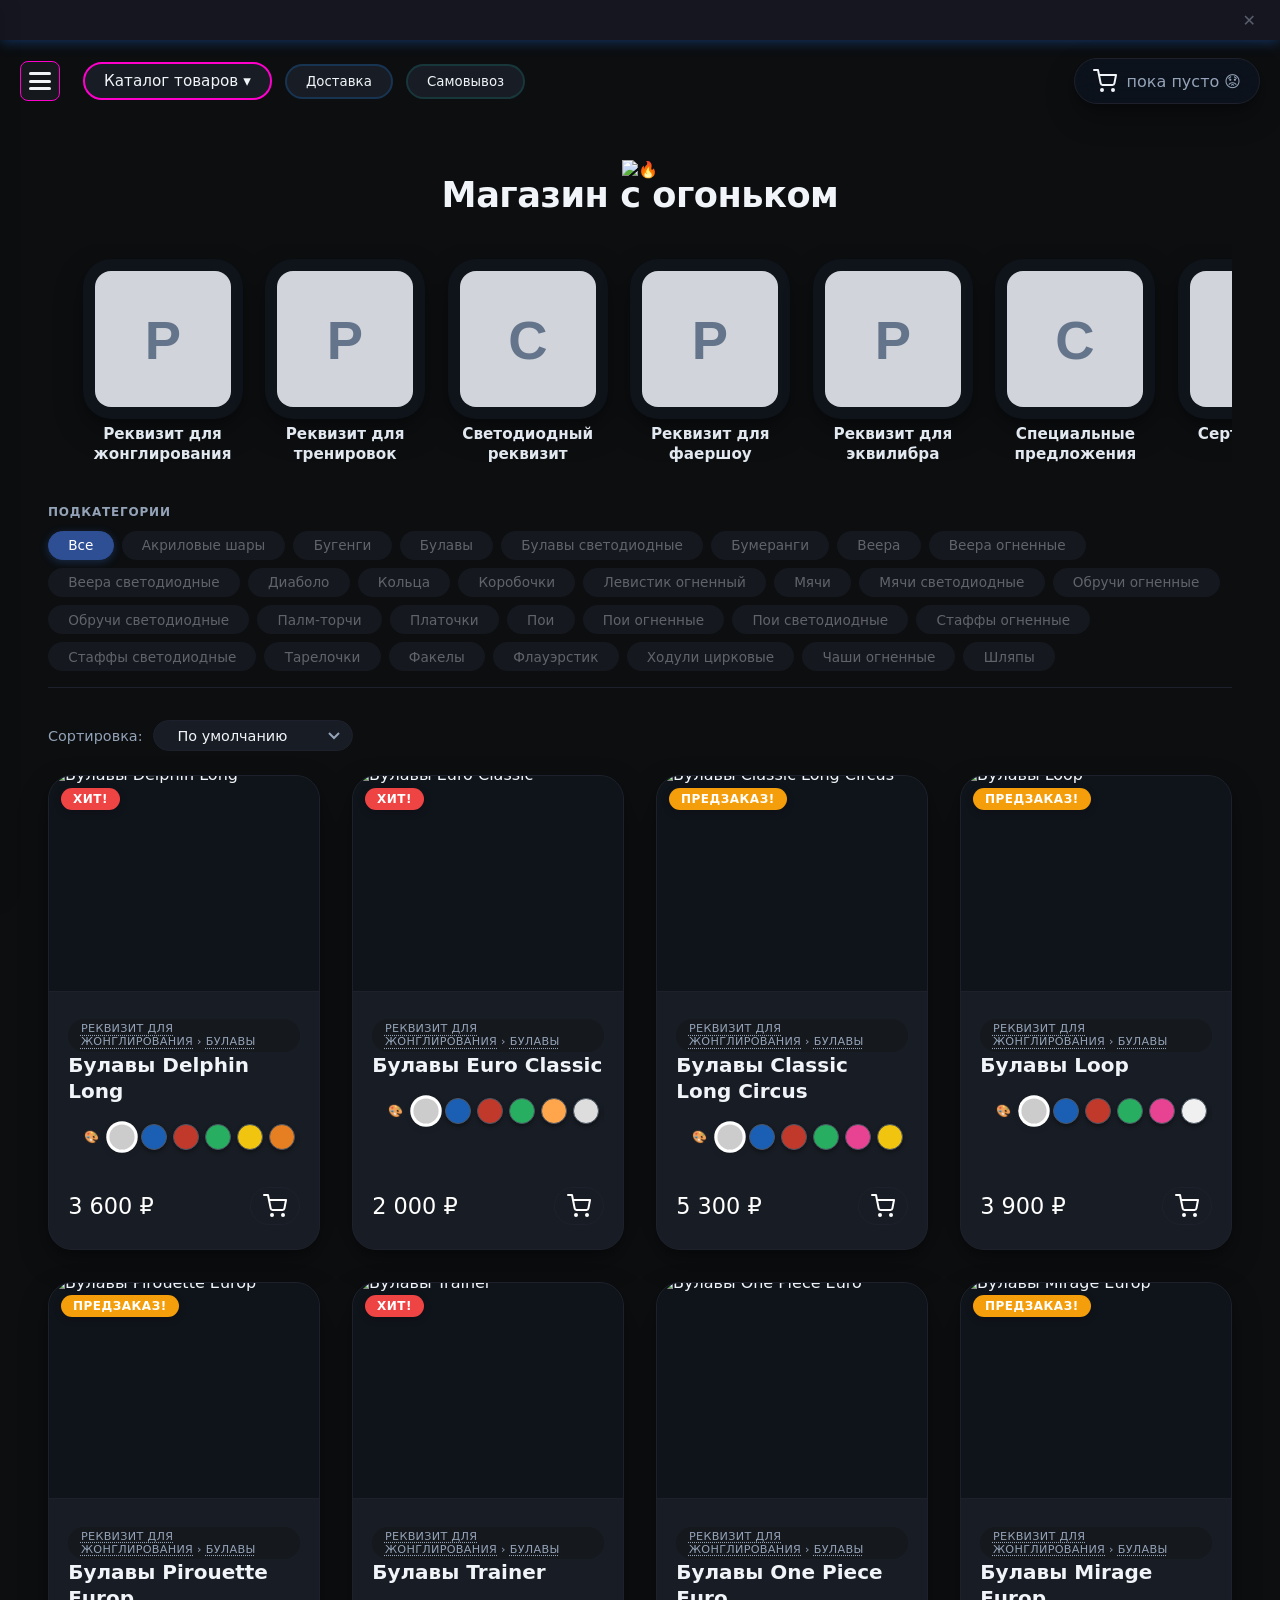
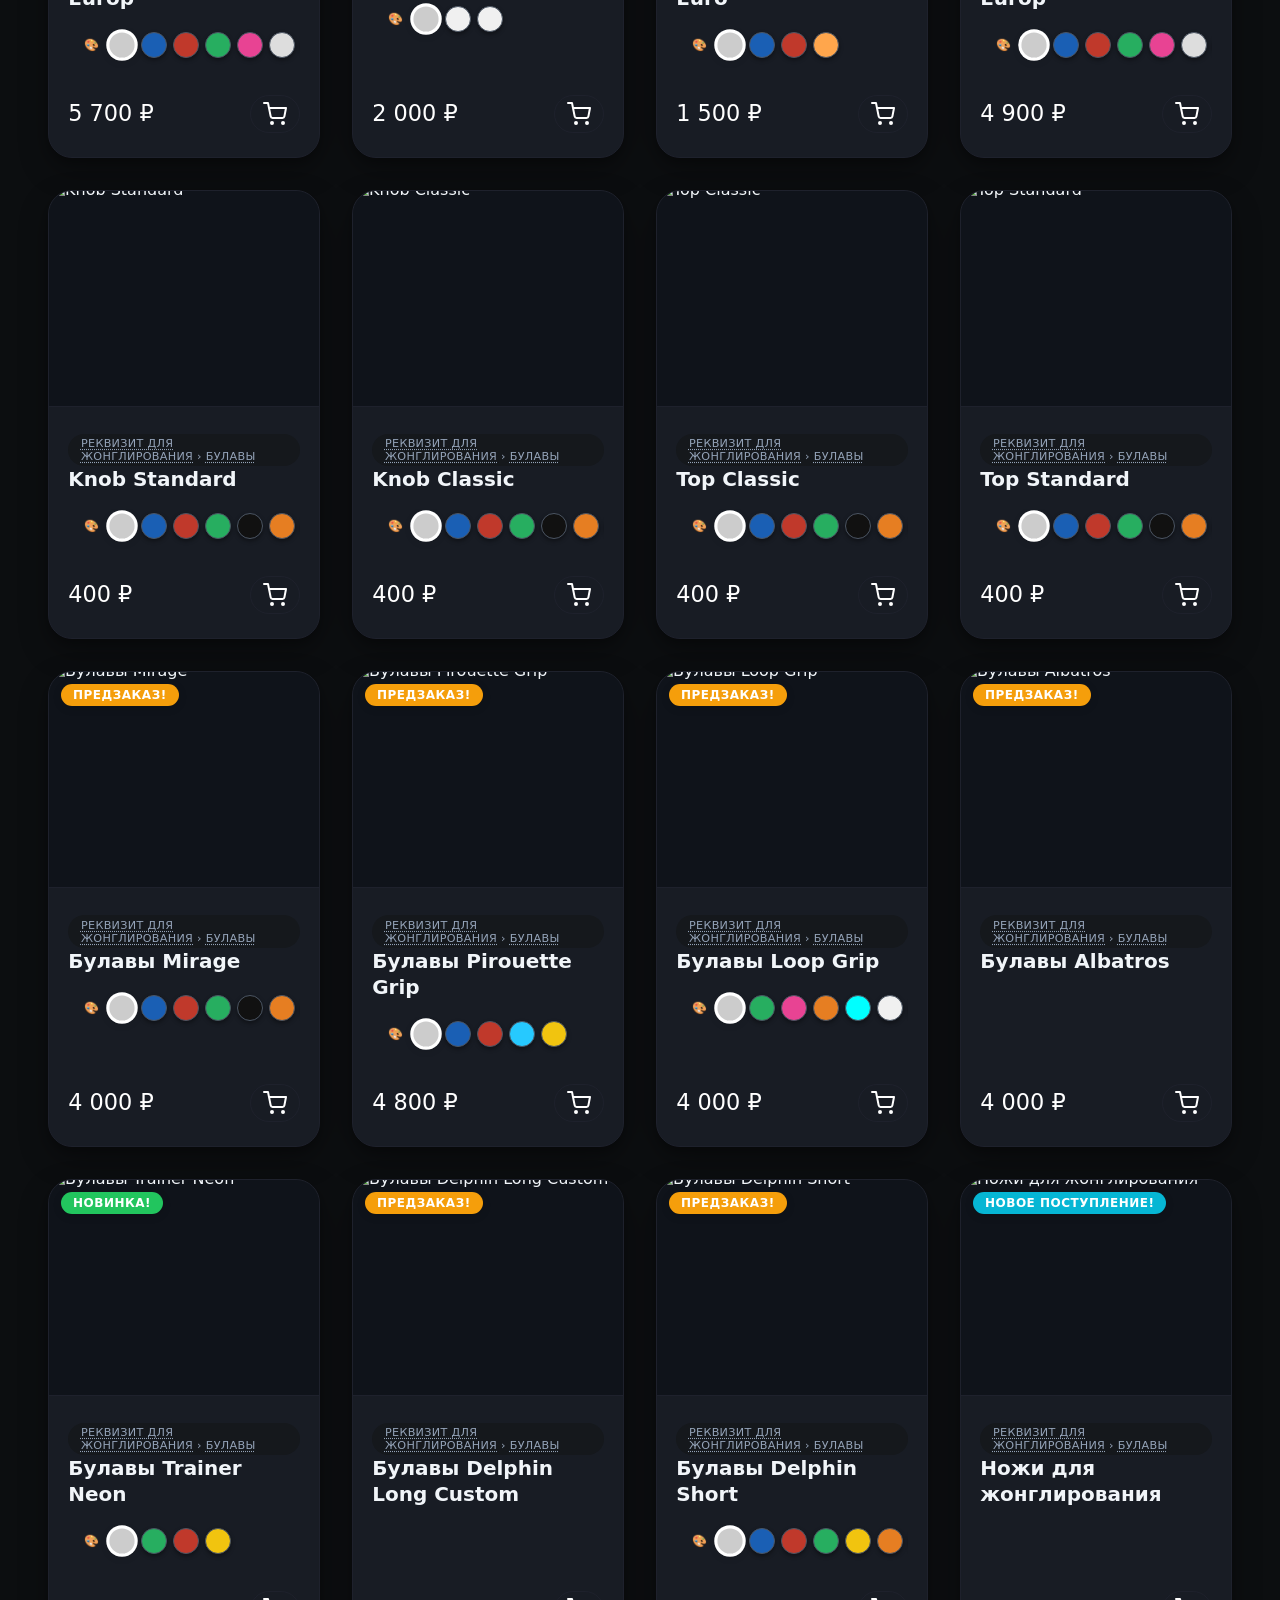
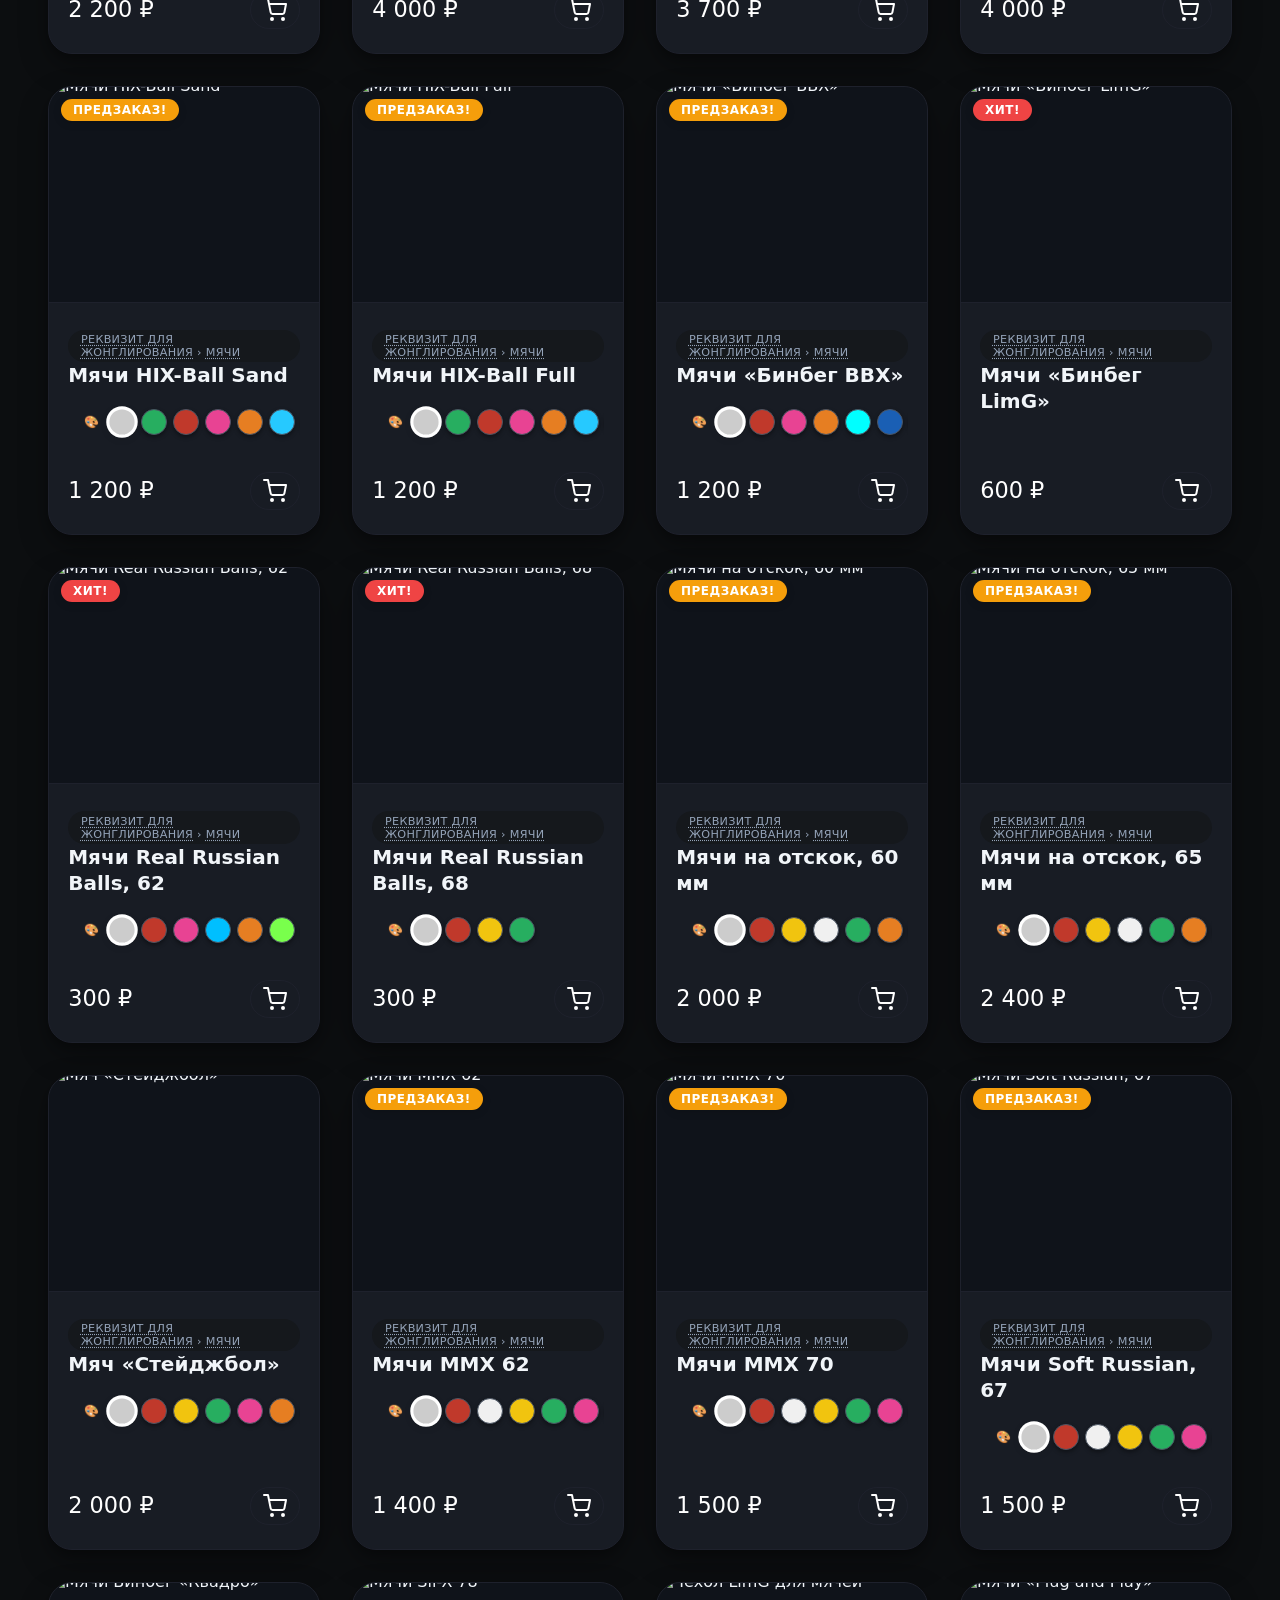
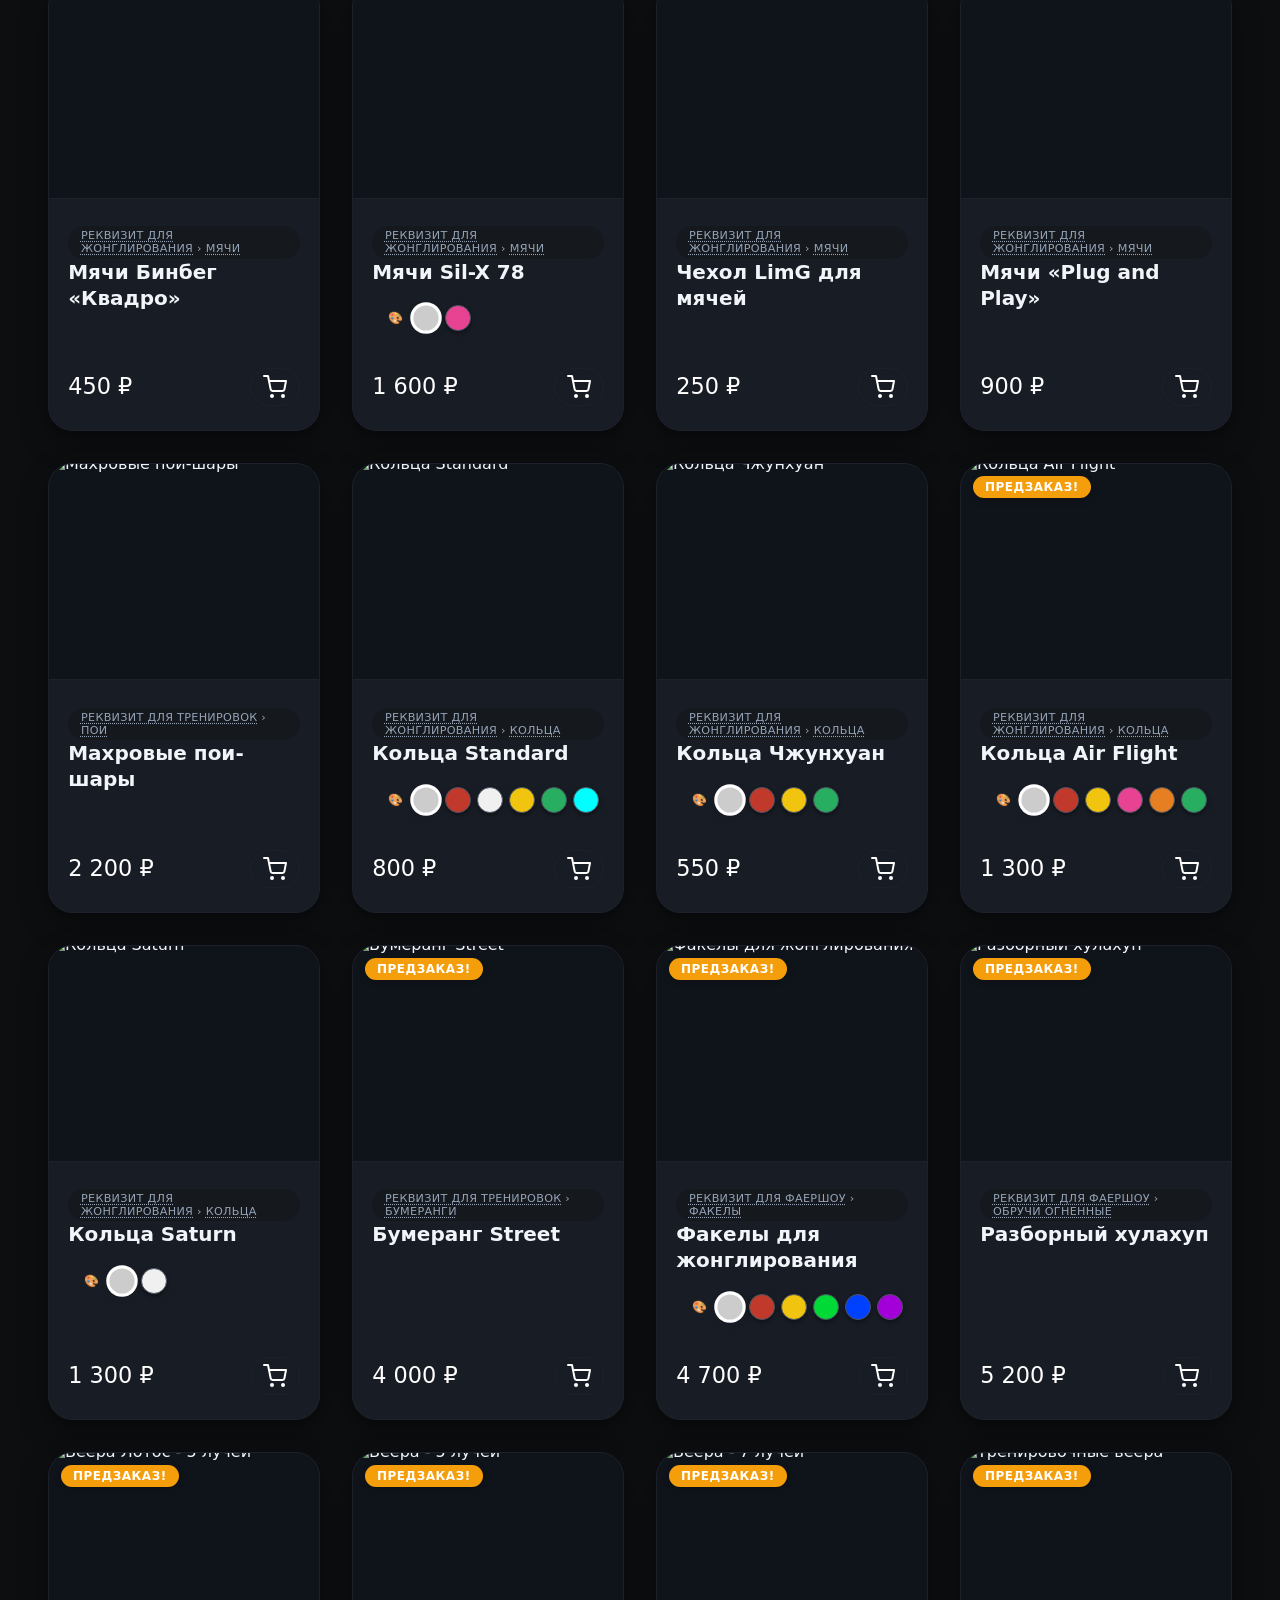
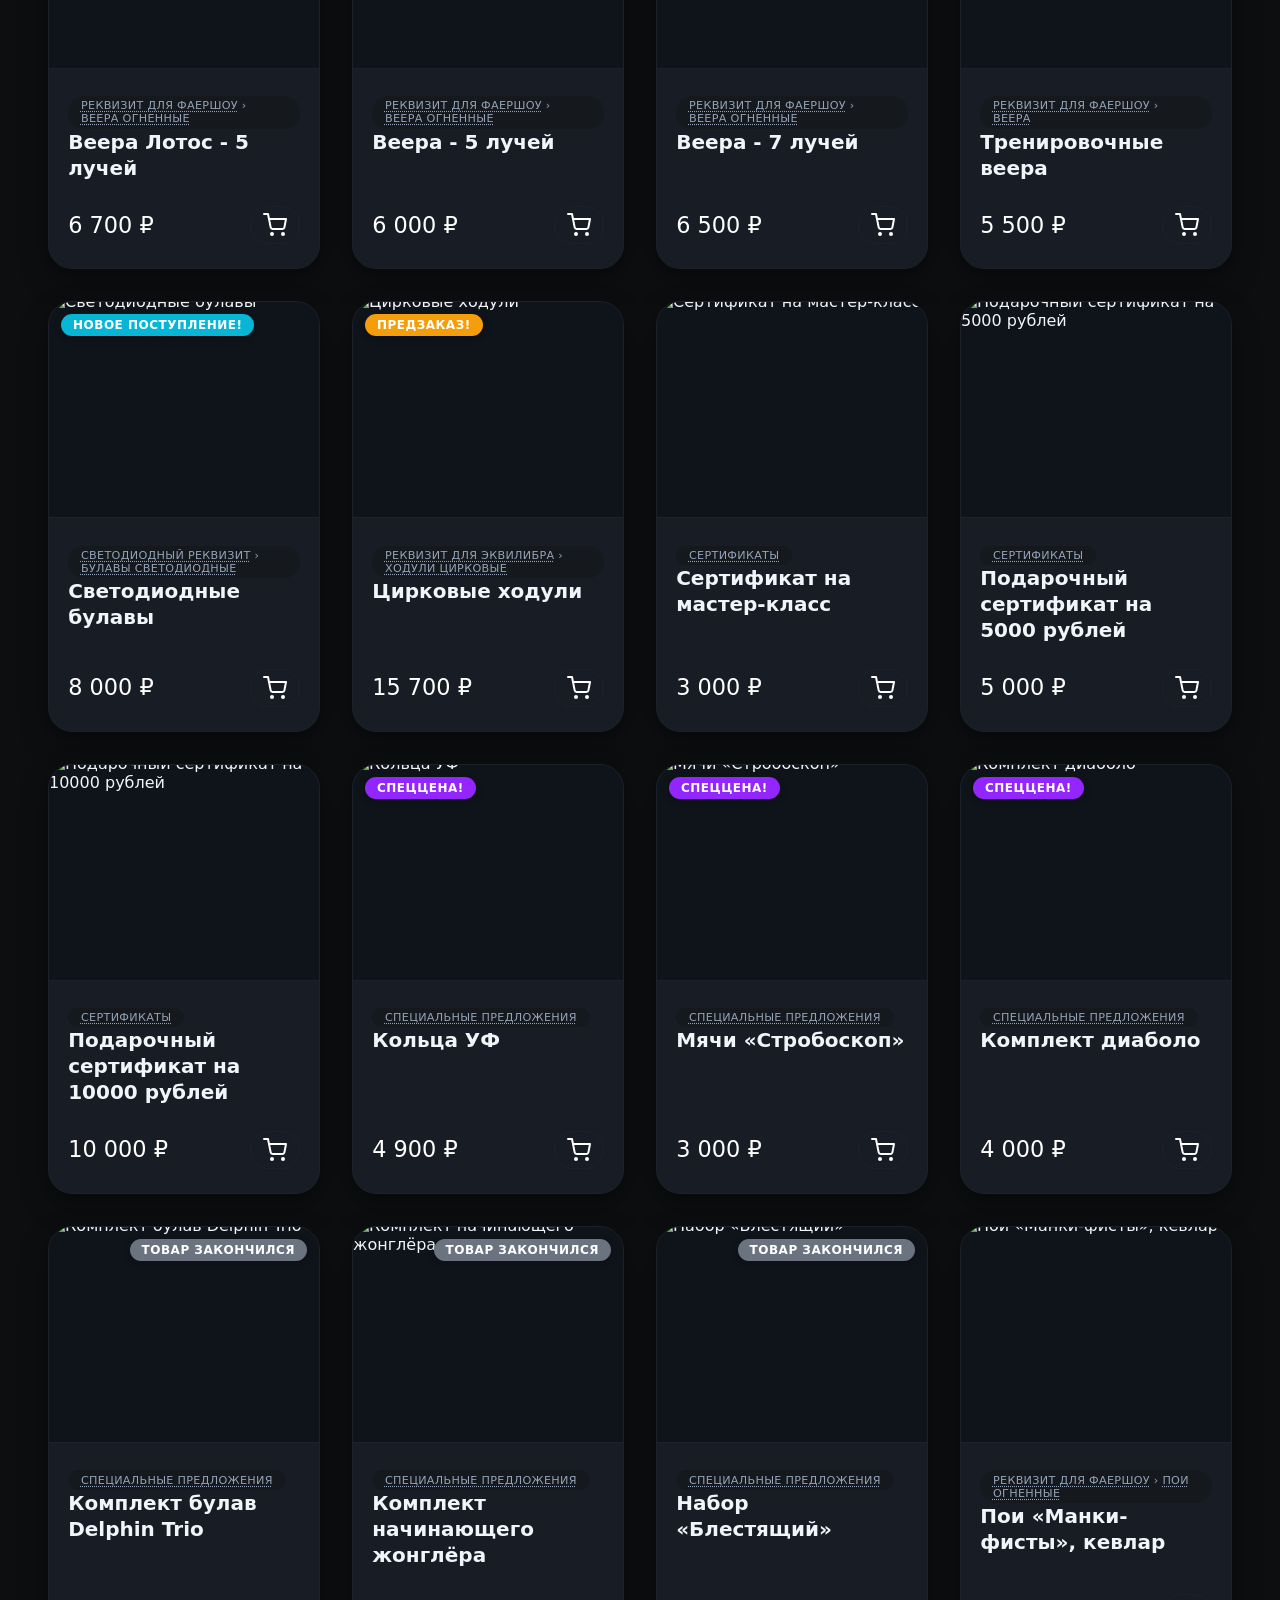
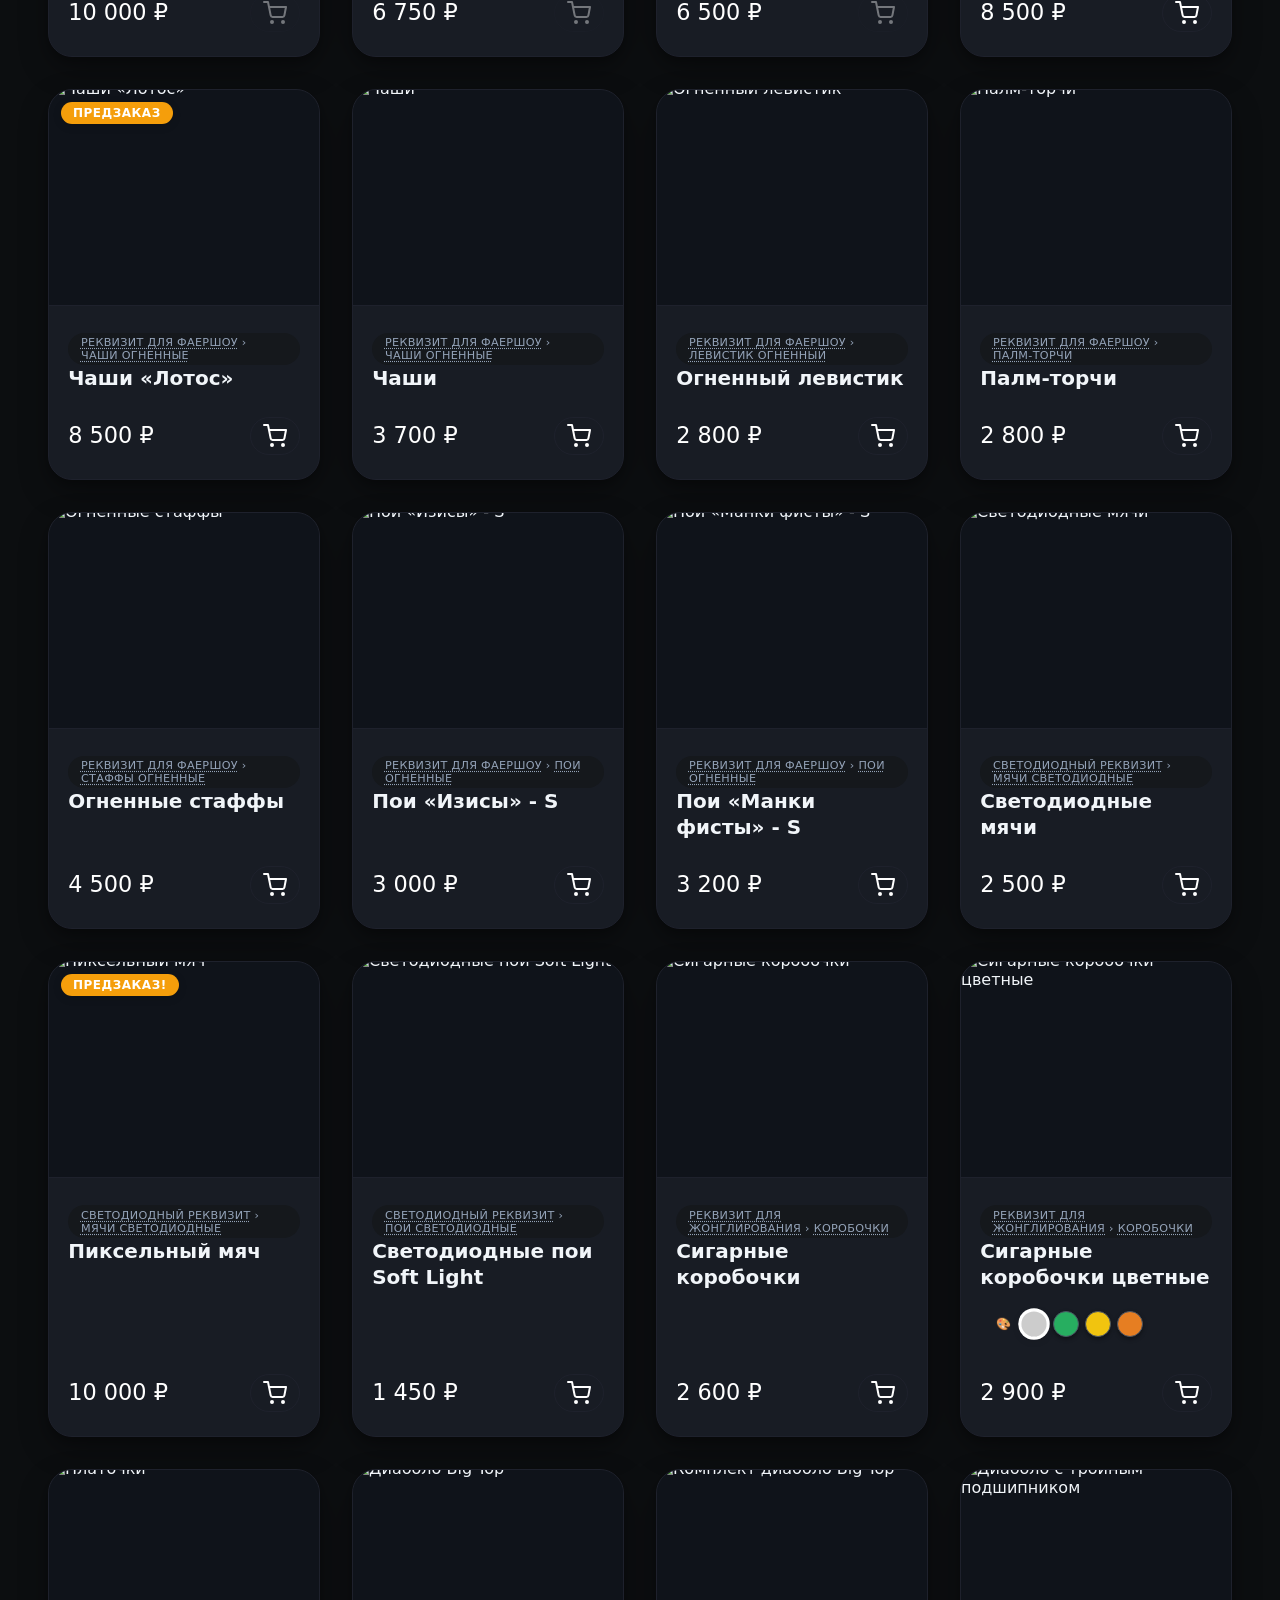
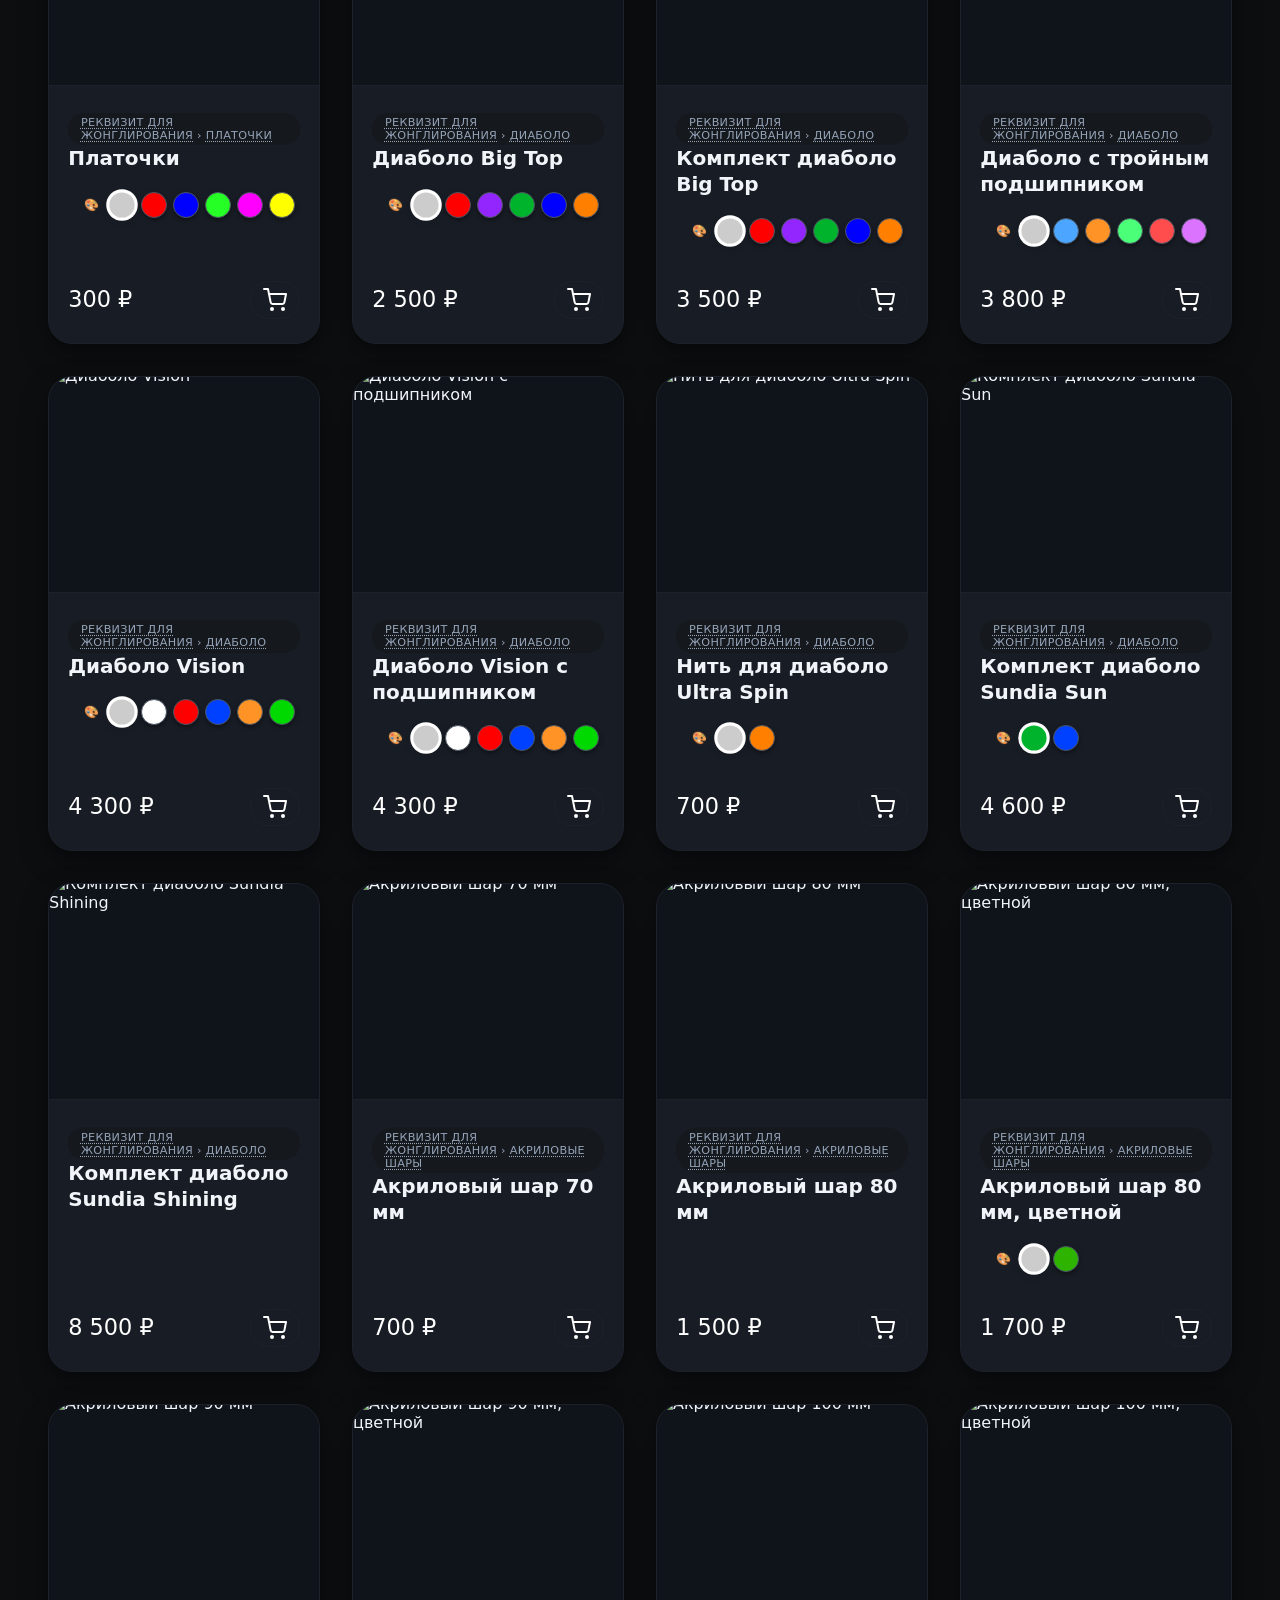
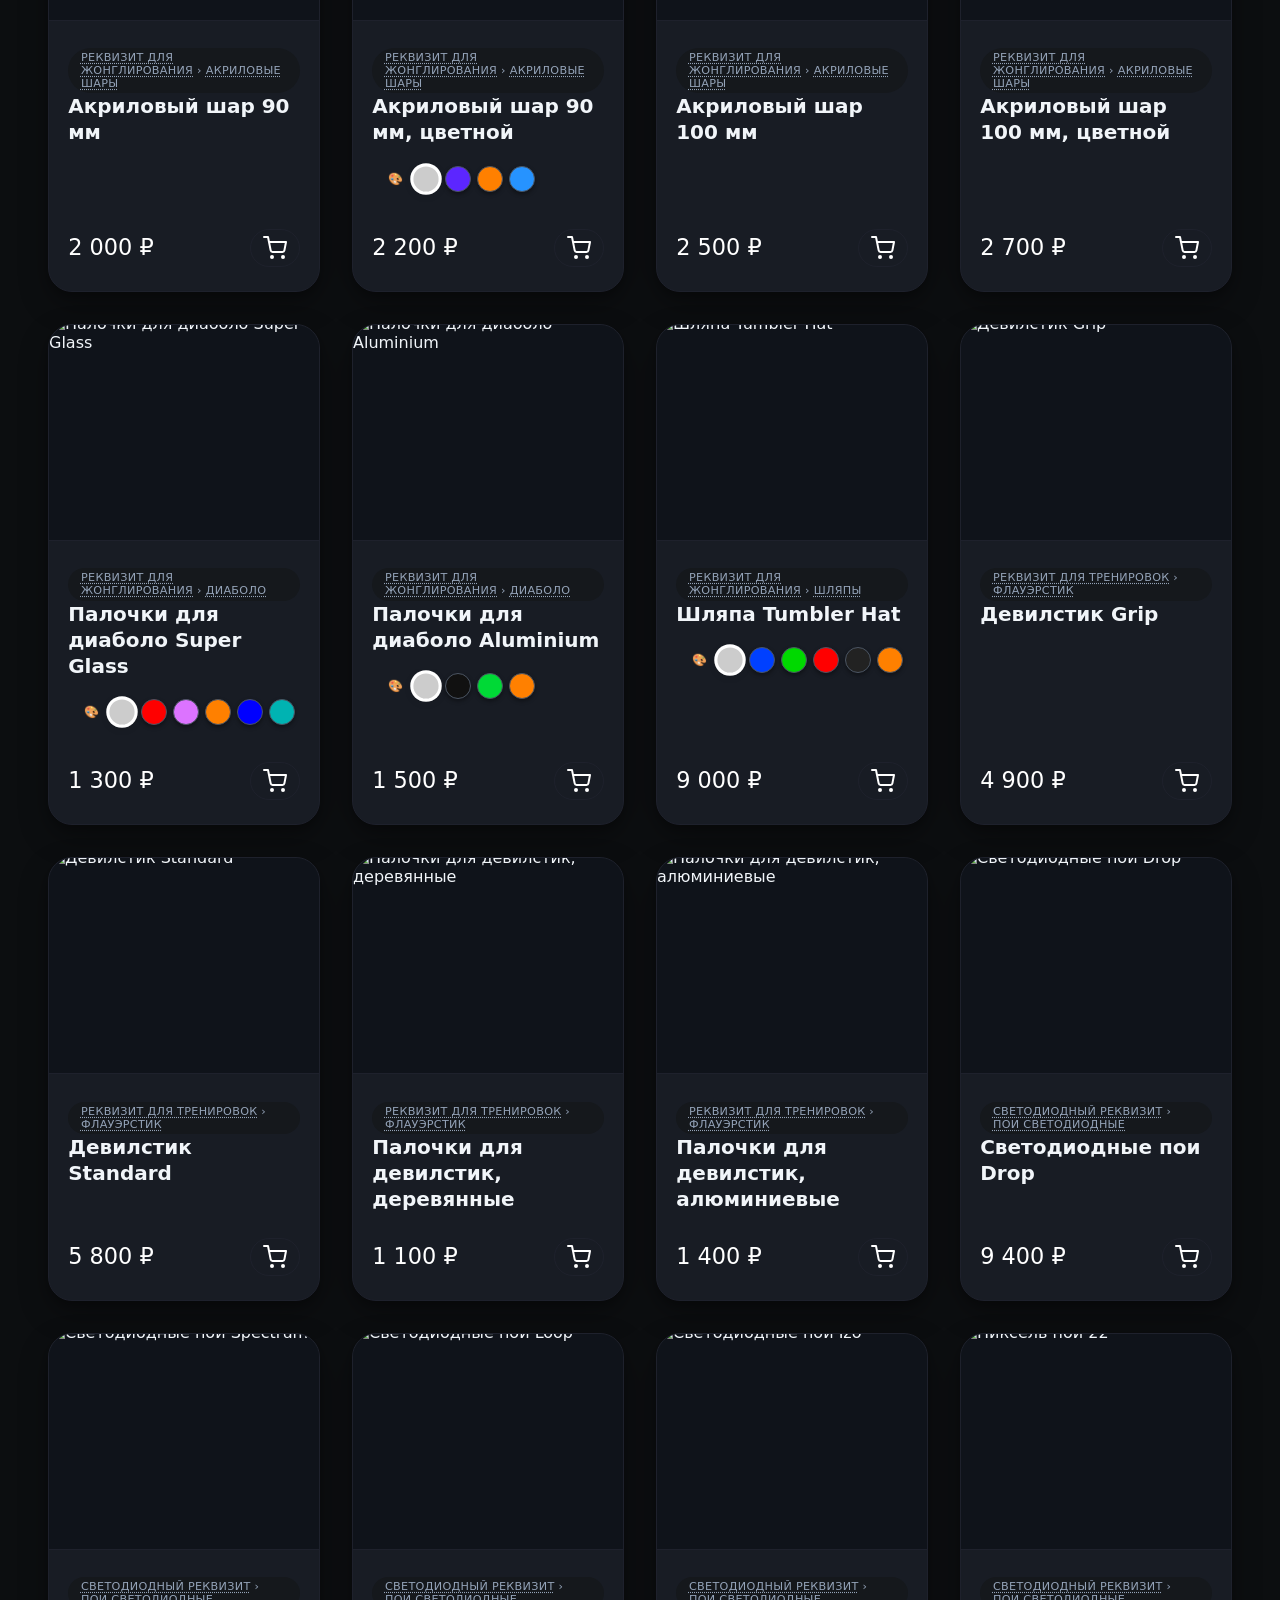
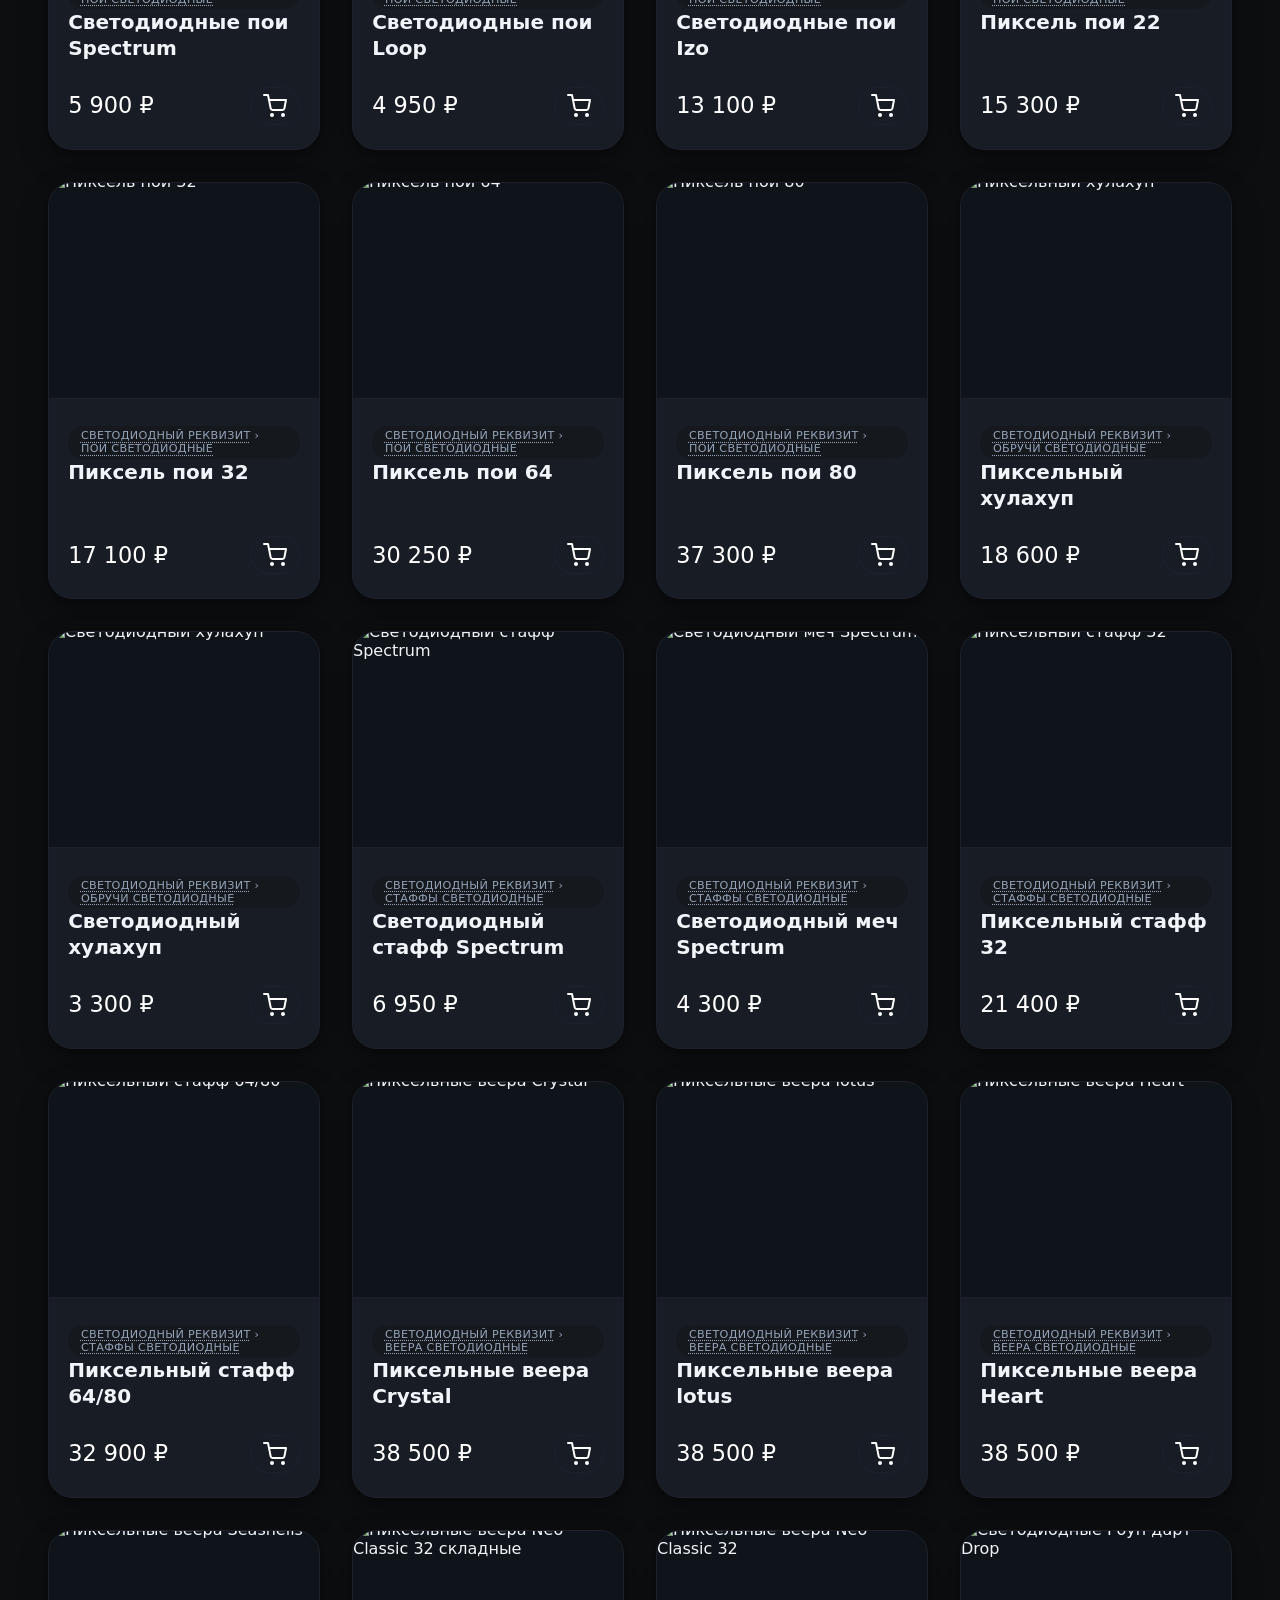
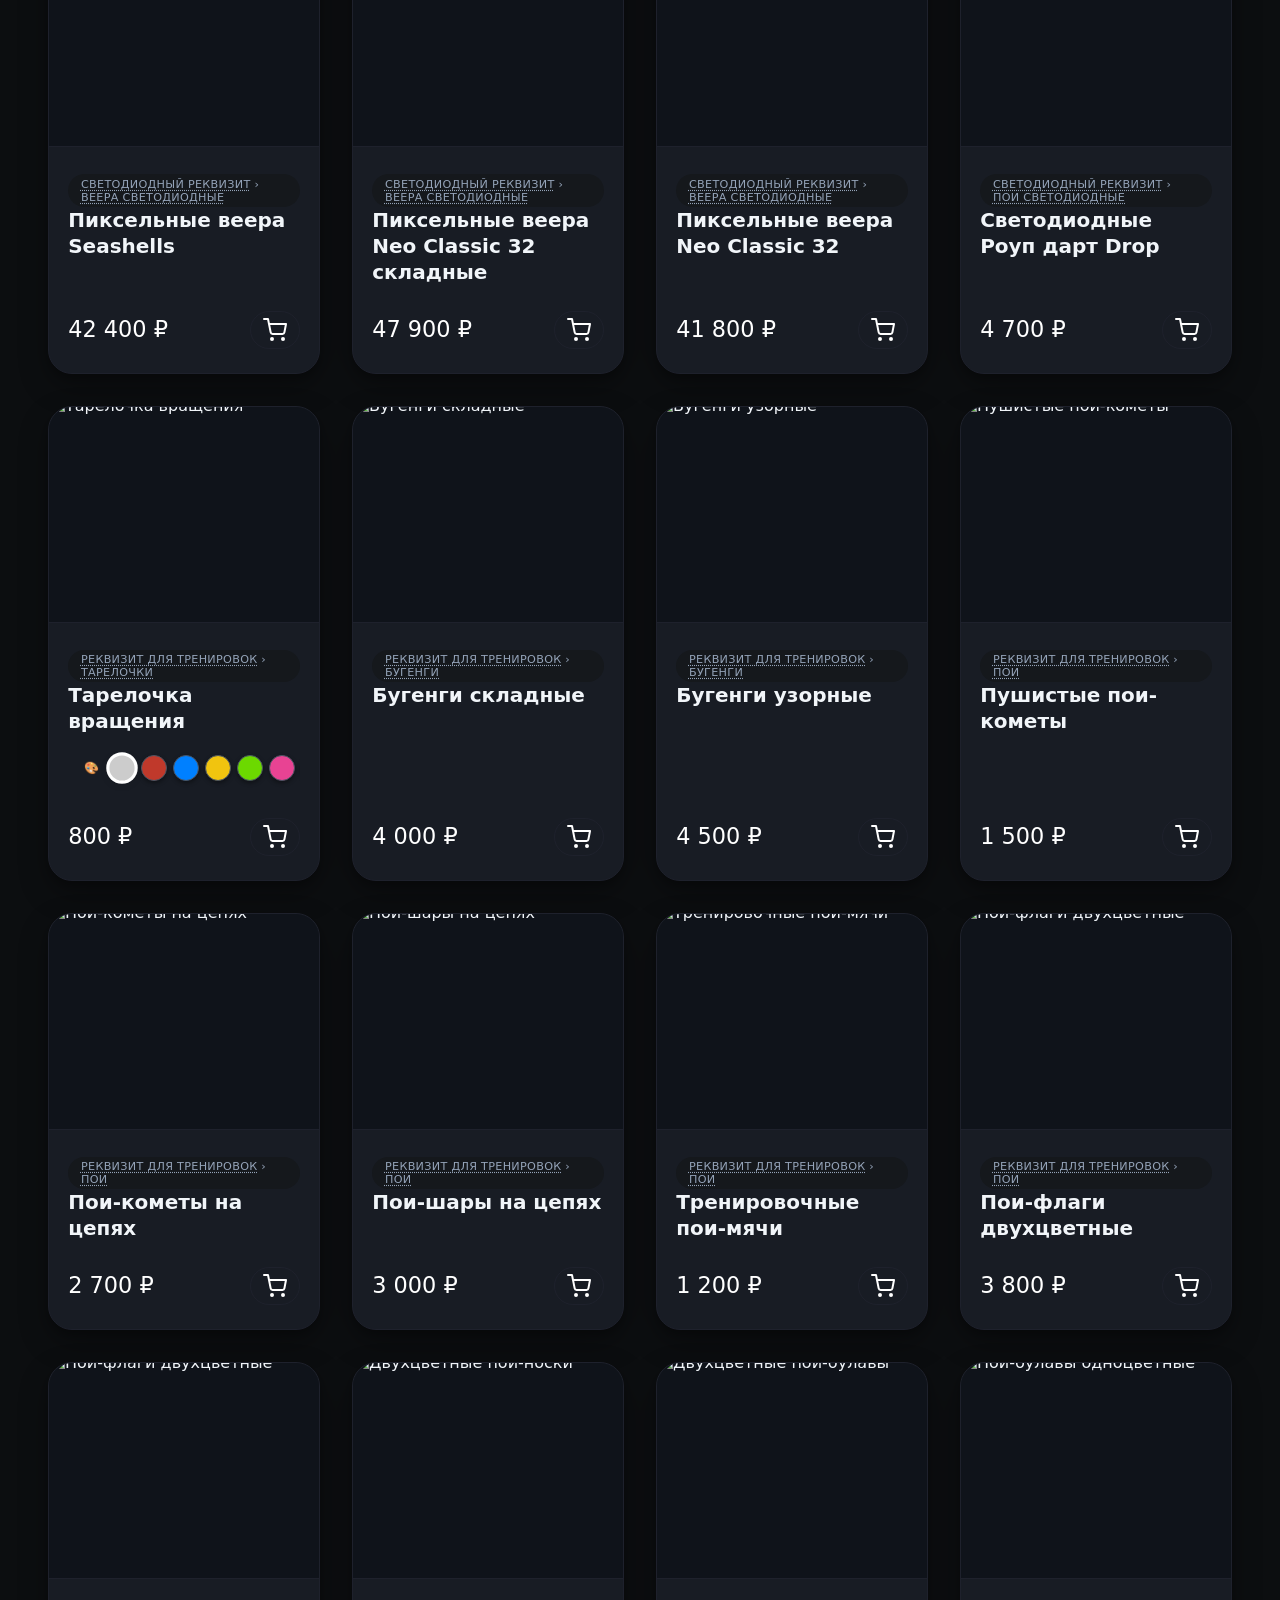
==== images/store/index.html @ a0d20e86 "Add files via upload" ====
<!DOCTYPE html>
<html lang="ru">

    <head>
        <meta charset="UTF-8">
        <meta http-equiv="Content-Type" content="text/html; charset=UTF-8">
        <meta name="viewport" content="width=device-width, initial-scale=1.0">
        <title>Firemag</title>
        <link rel="icon" href="data:image/svg+xml,<svg xmlns='http://www.w3.org/2000/svg' viewBox='0 0 100 100'><text y='.9em' font-size='90'>🔥</text></svg>" sizes="any">
        <link rel="stylesheet" type="text/css" href="https://an-core.github.io/frm_mage/images/store/styles.css?v=5">
        <script type="text/javascript" charset="UTF-8" src="https://an-core.github.io/frm_mage/images/store/functions.js?v=5" defer></script>
    </head>

    <body>
        <div id="appLoader" style="
        position: fixed;
        top: 0;
        left: 0;
        width: 100%;
        height: 100%;
        background: #0f1724;
        display: flex;
        flex-direction: column;
        align-items: center;
        justify-content: center;
        z-index: 99999;
        transition: opacity 0.6s ease, visibility 0.6s ease;
    ">
            <div style="
            width: 60px;
            height: 60px;
            border: 4px solid rgba(59, 130, 246, 0.15);
            border-top-color: #3b82f6;
            border-radius: 50%;
            animation: spin 0.8s linear infinite;
        "></div>
            <p style="
            color: #94a3b8;
            margin-top: 20px;
            font-family: system-ui, sans-serif;
            font-size: 0.95rem;
            letter-spacing: 0.5px;
        ">Секунду...</p>
        </div>

        <style>
            @keyframes spin {
                to {
                    transform: rotate(360deg);
                }
            }
        </style>

        <div class="order-success-overlay" id="orderSuccessOverlay">
            <div class="order-success-box">
                <div class="check-icon"><svg viewBox="0 0 100 100">
                        <circle class="circle-bg" cx="50" cy="50" r="45" />
                        <path class="checkmark" d="M30 50 L45 65 L75 35" />
                    </svg></div>
                <h3>Заказ оформлен!</h3>
                <p>Файл с заказом сохранён.</p>
            </div>
        </div>

        <div class="fire-particles" id="fireParticles"></div>

        <div class="top-bar" id="topBar">
            <div class="top-row">
                <div class="left-group">
                    <div class="hamburger" id="hamburger"><span></span><span></span><span></span></div>
                    <div class="dropdown-catalog">
                        <button class="dropdown-btn">Каталог товаров ▾</button>
                        <div class="dropdown-content" id="catalogDropdown"></div>
                    </div>
                    <button class="desktop-delivery-btn" id="desktopDeliveryBtn">Доставка</button>
                    <div class="dropdown-delivery" id="dropdownDelivery">
                        <div class="dropdown-delivery-content">
                            <h4>🚚 Способы доставки</h4>
                            <ul>
                                <li><strong>Доставка по Москве</strong>: <br>- осуществляется в рабочие дни с 11:00 до 18:00 <br>- только в пределах МКАД <br>- стоимость доставки 300 ₽ <br>- точное время и место доставки согласовываются по телефону </li>
                                <li><strong>Курьерская компания СДЭК</strong>: <br>- рассчитывается индивидуально <br>- стоимость доставки зависит от веса и габаритов заказа</li>
                            </ul>
                            <span style="background: var(--background-delivery); padding: 4px 10px; border-radius: 6px; display: inline-block; margin-top: 5px;">
                                ⚡ Если товар в наличии - мы отправим его или доставим по Москве не позднее следующего рабочего дня.
                            </span>
                        </div>
                    </div>

                    <button class="desktop-pickup-btn" id="desktopPickupBtn">Самовывоз</button>
                    <div class="dropdown-pickup" id="dropdownPickup">
                        <div class="dropdown-pickup-content">
                            <h4 style="margin-bottom: 0.3rem;">📍 Адрес самовывоза</h4>
                            <p><strong>Москва, ул. Космонавтов, д. 14, корп. 2</strong></p>
                            <p style="margin-top: 0.5rem;"><strong>Режим работы:</strong> <br>Пн–Сб с 11:00 до 19:00<br>Воскресенье - выходной день</p>
                            <p><strong>Телефон:</strong> <a href="tel:+79037260056">+79037260056</a></p>
                        </div>
                    </div>
                </div>
                <div class="mobile-logo">
                    <img src="" alt="Firemag" id="mobileLogo">
                </div>
                <div class="cart-icon" id="cartIcon">
                    <svg width="24" height="24" viewBox="0 0 24 24" fill="none" stroke="currentColor" stroke-width="2" stroke-linecap="round" stroke-linejoin="round">
                        <circle cx="9" cy="21" r="1" />
                        <circle cx="20" cy="21" r="1" />
                        <path d="M1 1h4l2.68 13.39a2 2 0 0 0 2 1.61h9.72a2 2 0 0 0 2-1.61L23 6H6" />
                    </svg>
                    <span class="count" id="cartCount">0</span>
                    <span class="cart-empty-hint">пока пусто 😟</span>
                </div>
            </div>

            <div class="middle-row">
                <button class="mobile-dropdown-btn">КАТАЛОГ ТОВАРОВ</button>
            </div>
        </div>

        <div class="slide-menu" id="slideMenu">
            <div class="slide-menu-header">
                <img id="menuLogo" src="" alt="Firemag" style="max-height:30px; width:auto; display:none;">
                <button class="menu-close" id="menuClose">✕</button>
            </div>
            <div class="slide-menu-body">
                <div class="menu-item how-to-buy-item">
                    <button class="menu-toggle" id="howToBuyBtn">
                        <span class="icon">📦</span>
                        <span>Как купить</span>
                    </button>
                </div>

                <div class="menu-item delivery-item">
                    <button class="menu-toggle" id="deliveryBtn">
                        <span class="icon">🚚</span>
                        <span>Доставка</span>
                    </button>
                </div>

                <div class="menu-item pickup-item">
                    <button class="menu-toggle" id="pickupBtn">
                        <span class="icon">🏪</span>
                        <span>Самовывоз</span>
                    </button>
                </div>

                <div class="menu-item contacts-item">
                    <span class="menu-label contacts-toggle">📞 Контакты</span>
                    <div class="contacts-phone-block" id="contactsPhoneBlock">
                        <span class="contact-phone" id="contactPhone">+79037260056</span>
                        <div class="contacts-actions" id="contactsActions">
                            <a href="tel:79037260056" class="contact-link">📞 Позвонить</a>
                            <a href="sms:79037260056" class="contact-link">✉️ SMS</a>
                            <a href="tg://resolve?phone=79037260056" class="contact-link">📱 Telegram</a>
                            <a href="https://wa.me/79037260056" target="_blank" class="contact-link">💬 WhatsApp</a>
                        </div>
                    </div>
                </div>


                <div class="menu-item partners-item">
                    <div class="partners-header" id="partnersHeader">
                        <span class="menu-label partners-toggle">🎪 Нам доверяют лидеры цирковой сцены</span>
                        <span class="partners-arrow">▶</span>
                    </div>
                    <div class="partners-collapsible" id="partnersCollapsible" style="display: none;">
                        <div class="partners-logos" id="partnersLogos"></div>
                    </div>
                </div>
                <div class="menu-item">
                    <button class="menu-toggle" id="jugglingNewsBtn">
                        <span class="icon">&#129337;</span>
                        <span>Жонглерские новости</span>
                    </button>
                </div>
                <div class="menu-item">
                    <button class="menu-toggle" id="fireNewsBtn">
                        <span class="icon">&#127879;</span>
                        <span>Новости фаерщика</span>
                    </button>
                </div>
                <div class="menu-item">
                    <button class="menu-toggle" id="festivalsBtn">
                        <span class="icon">&#127917;</span>
                        <span>Фестивали</span>
                    </button>
                </div>
                <div class="menu-item settings-item">
                    <span class="menu-label settings-toggle">⚙️ Настройки сайта</span>
                    <div class="settings-block" id="settingsBlock" style="display:none;">
                        <div class="menu-item">
                            <button class="menu-toggle" id="toggleCategoriesBtn">
                                <span class="icon" id="categoriesIcon">👁️</span>
                                <span id="categoriesText">Показать иконки категорий</span>
                            </button>
                        </div>
                        <div class="menu-item">
                            <button class="menu-toggle" id="themeToggle">
                                <span class="icon" id="themeIcon">☀️</span>
                                <span id="themeText">Включить светлую тему</span>
                            </button>
                        </div>
                        <div class="menu-item">
                            <button class="menu-toggle" id="animToggle">
                                <span class="icon" id="animIcon">✨</span>
                                <span id="animText">Выключить огоньки</span>
                            </button>
                        </div>
                    </div>
                </div>
            </div>
        </div>

        <div class="cart-modal" id="cartModal">
            <div class="cart-modal-content">
                <div style="display:flex;justify-content:space-between;align-items:center;margin-bottom:20px;">
                    <h2>🛒 Корзина</h2><button class="modal-close" id="cartCloseBtn">✕</button>
                </div>
                <div id="cartItems"></div>
                <div id="cartTotal" class="cart-total"></div>
                <div class="cart-actions"><button class="btn-secondary" id="clearCartBtn">Очистить</button><button class="btn-success" id="checkoutBtn">Перейти к оформлению</button></div>
            </div>
        </div>

        <div class="cart-modal" id="checkoutModal">
            <div class="cart-modal-content">
                <div style="display:flex;justify-content:space-between;align-items:center;margin-bottom:20px;">
                    <h2>Оформление заказа</h2><button class="modal-close" id="checkoutCloseBtn">✕</button>
                </div>
                <div id="checkoutForm">
                    <div class="form-group">
                        <label>Ваше имя <span class="optional"></span></label>
                        <input type="text" id="customerName" placeholder="Имя, Фамилия">
                    </div>
                    <div class="form-group">
                        <label>Телефон <span class="optional"></span></label>
                        <input type="tel" id="customerPhone" placeholder="+7 000 000-00-00">
                    </div>
                    <div class="form-group">
                        <label>Email <span class="optional"></span></label>
                        <input type="email" id="customerEmail" placeholder="электронная почта">
                    </div>

                    <div class="form-group">
                        <label>Способ доставки <span style="color:red;">*</span></label>
                        <div class="delivery-options">
                            <label>
                                <input type="radio" name="delivery" value="pickup" checked> Самовывоз
                            </label>
                            <label>
                                <input type="radio" name="delivery" value="moscow"> Доставка по Москве
                            </label>
                            <label>
                                <input type="radio" name="delivery" value="cdek"> Доставка СДЭК
                            </label>
                        </div>
                    </div>

                    <div id="moscowDelivery" class="delivery-block" style="display:none;">
                        <div class="form-group">
                            <label>Страна <span style="color:red;">*</span></label>
                            <input type="text" id="moscowCountry" value="Россия" list="countryList" readonly>
                        </div>
                        <div class="form-group">
                            <label>Город <span style="color:red;">*</span></label>
                            <input type="text" id="moscowCity" value="Москва" list="cityList" readonly>
                        </div>
                        <div class="form-group">
                            <label>Улица <span style="color:red;">*</span></label>
                            <input type="text" id="moscowStreet" placeholder="улица">
                        </div>

                        <div class="form-row">
                            <div class="form-group" style="flex:1; margin-right: 1rem;">
                                <label>Дом <span style="color:red;">*</span></label>
                                <input type="text" id="moscowHouse" placeholder="номер дома">
                            </div>
                            <div class="form-group" style="flex:1;">
                                <label>Квартира</label>
                                <input type="text" id="moscowFlat" placeholder="номер квартиры">
                            </div>
                        </div>
                    </div>

                    <div id="cdekDelivery" class="delivery-block" style="display:none;">
                        <div class="form-group" style="position:relative;">
                            <label>Страна <span style="color:red;">*</span></label>
                            <input type="text" id="cdekCountry" placeholder="Страна">
                            <div id="countrySuggestions" style="display:none; border:1px solid #ccc; max-height:200px; overflow-y:auto; background:var(--bg-card); border-radius:8px; margin-top:4px; position:absolute; width:100%; z-index:10;"></div>
                        </div>
                        <div class="form-group" style="position:relative;">
                            <label>Город <span style="color:red;">*</span></label>
                            <input type="text" id="cdekCity" placeholder="Город">
                            <div id="citySuggestions" style="display:none; border:1px solid #ccc; max-height:200px; overflow-y:auto; background:var(--bg-card); border-radius:8px; margin-top:4px; position:absolute; width:100%; z-index:10;"></div>
							</div>
                        <div id="cdekPickupBlock" style="display:none; margin-top:1rem;">
                            <div class="form-group" style="position:relative;">
                                <label>Пункт выдачи <span style="color:red;">*</span></label>
                                <input type="text" id="cdekPickupInput" placeholder="Начните вводить адрес пункта выдачи" autocomplete="off">
                                <div id="pickupSuggestions" style="display:none; border:1px solid #ccc; max-height:200px; overflow-y:auto; background:var(--bg-card); border-radius:8px; margin-top:4px; position:absolute; width:100%; z-index:10;"></div>
                                <select id="cdekPickup" style="display:none;">
                                    <option value="">-- выберите пункт --</option>
                                </select>
                            </div>
                        </div>
                    </div>

                    <div id="checkoutTotalBlock" style="margin: 16px 0; padding: 14px; background: var(--bg-card); border-radius: 12px; border: 1px solid var(--border-card);">
                        <div style="display: flex; justify-content: space-between; font-size: 1rem; font-weight: 500;">
                            <span>Сумма товаров:</span>
                            <span id="checkoutTotalAmount">0 ₽</span>
                        </div>
                        <div style="display: flex; justify-content: space-between; font-size: 0.95rem; color: var(--text-muted); margin-top: 4px;">
                            <span>Доставка:</span>
                            <span id="checkoutDeliveryInfo">Самовывоз (0 ₽)</span>
                        </div>
                        <div style="display: flex; justify-content: space-between; font-size: 1.2rem; font-weight: 700; margin-top: 8px; border-top: 1px solid var(--border-card); padding-top: 8px;">
                            <span>Итого:</span>
                            <span id="checkoutGrandTotal">0 ₽</span>
                        </div>
                    </div>

                    <div class="form-group">
                        <label for="customerComment">Комментарий <span class="optional"></span></label>
                        <textarea id="customerComment" placeholder="Напишите комментарий"></textarea>
                    </div>

                    <div style="display:flex;flex-wrap:wrap;gap:10px;margin-top:40px; margin-top 5px;">
                        <button class="btn-back" id="checkoutBackBtn">Назад</button>
                        <button class="btn-primary" id="submitOrderBtn">Отправить заказ</button>
                    </div>
                    <div id="orderStatus"></div>
                </div>
            </div>
        </div>

        <div class="container">
            <div class="header-wrapper" id="headerWrapper">
                <div class="header-logos">
                    <div class="header-logo-left">
                        <img src="frm_mage/images/store/circus2.png" alt="" class="header-png">
                    </div>
                    <div class="logo-container">
                        <img id="logoImage" src="" alt="🔥 " style="display:none; max-width:180px; height:auto; margin-bottom:10px">
                    </div>
                    <div class="header-logo-right">
                        <img src="frm_mage/images/store/circus3.png" alt="" class="header-png">
                    </div>
                </div>
                <div class="header-row">
                    <div class="header-left">
                        <h1>Магазин с огоньком</h1>
                    </div>
                </div>
            </div>

            <div class="nav-section">
                <div class="category-block">
                    <div class="categories-wrapper">
                        <div class="categories-row" id="categoriesRow"></div>
                    </div>
                </div>
                <div class="subcategory-block"><span class="block-label">Подкатегории</span>
                    <div class="subcategories-row" id="subcategoriesRow"></div>
                </div>
            </div>

            <div class="sort-section">
                <label for="sortSelect" class="sort-label">Сортировка:</label>
                <select id="sortSelect" class="sort-select">
                    <option value="default">По умолчанию</option>
                    <option value="price-asc">Дешевле</option>
                    <option value="price-desc">Дороже</option>
                    <option value="new-first">Новинки</option>
                    <option value="hit-first">Хит</option>
                    <option value="special-first">Спеццена</option>
                </select>
            </div>

            <div class="catalog" id="catalogContainer"></div>
        </div>

        <div class="modal-overlay" id="modalOverlay">
            <div class="modal">
                <div class="modal-header">
                    <h2 id="modalTitle">Название</h2>
                    <div style="display:flex; align-items:center; gap:8px;">
                        <button class="modal-close" id="modalCloseBtn"></button>
                    </div>
                </div>
                <div class="modal-body">

                    <div class="modal-left-column">
                        <div class="modal-image-wrapper">
                            <img class="modal-image" id="modalImage" src="" alt="Фото товара">
                        </div>
                        <div class="modal-gallery-wrapper">
    <div class="modal-gallery" id="modalGallery"></div>
    <div class="gallery-nav">
        <button class="gallery-arrow gallery-arrow-left" aria-label="Назад">‹</button>
        <button class="gallery-arrow gallery-arrow-right" aria-label="Вперед">›</button>
    </div>
</div>
                        <div class="modal-colors-wrapper">
                            <div class="modal-colors" id="modalColors" style="display:none;"></div>
                        </div>
                    </div>

                    <div id="customizerContainer" style="display:none; margin-top:1.5rem; border-top:1px solid var(--border-spec-item); padding-top:1rem;">
                        <h4 style="margin-bottom:0.8rem;">Конструктор булавы</h4>
                        <div class="customizer-grid" id="customizerGrid"></div>
                        <div class="club-preview" style="position:relative; width:100%; max-width:300px; margin:1rem auto; aspect-ratio: 1/2;">
                            <img id="preview-knob" src="" style="position:absolute; top:0; left:0; width:100%; height:100%; object-fit:contain;">
                            <img id="preview-handle" src="" style="position:absolute; top:0; left:0; width:100%; height:100%; object-fit:contain;">
                            <img id="preview-ring" src="" style="position:absolute; top:0; left:0; width:100%; height:100%; object-fit:contain;">
                            <img id="preview-body" src="" style="position:absolute; top:0; left:0; width:100%; height:100%; object-fit:contain;">
                            <img id="preview-top" src="" style="position:absolute; top:0; left:0; width:100%; height:100%; object-fit:contain;">
                        </div>
                    </div>

                    <div class="modal-right-column">
                        <p class="modal-description" id="modalDescription">Описание</p>
                        <div id="modalTermsContainer" style="display:none; margin-top:0; margin-bottom: 1rem; padding:1rem 0; border-top:1px solid var(--border-spec-item); border-bottom:1px solid var(--border-spec-item);">
                            <div id="modalTermsList" style="display:flex; flex-wrap:wrap; gap:0.5rem;"></div>
                        </div>
                        <div class="modal-specs">
                            <h4>Характеристики</h4>
                            <ul id="modalSpecList"></ul>
                        </div>
                        <div id="modalVariantsContainer" style="display:none; margin-top:1rem; padding:0.5rem 0; border-top:1px solid var(--border-spec-item);">
                            <h4 style="font-weight:600; font-size:.9rem; text-transform:uppercase; letter-spacing:.5px; color:var(--text-muted); margin-bottom:.8rem;">Выберите вариант</h4>
                            <div id="modalVariantsList"></div>
                        </div>
                        <div id="modalOptionsContainer" style="display:none; margin-top:1rem; padding:0.5rem 0; border-top:1px solid var(--border-spec-item);">
                            <h4 style="font-weight:600; font-size:.9rem; text-transform:uppercase; letter-spacing:.5px; color:var(--text-muted); margin-bottom:.5rem;">Дополнительно</h4>
                            <div id="modalOptionsList"></div>
                        </div>
                    </div>
                </div>
                <div class="modal-footer">
                    <button class="btn-primary" id="modalAddToCartBtn">
                        <svg width="20" height="20" viewBox="0 0 24 24" fill="none" stroke="currentColor" stroke-width="2" stroke-linecap="round" stroke-linejoin="round" style="display:inline-block; vertical-align:middle; margin-right:4px;">
                            <circle cx="9" cy="21" r="1" />
                            <circle cx="20" cy="21" r="1" />
                            <path d="M1 1h4l2.68 13.39a2 2 0 0 0 2 1.61h9.72a2 2 0 0 0 2-1.61L23 6H6" />
                        </svg>
                        <span id="modalAddToCartText">В корзину</span>
                    </button>
                    <button class="btn-close-modal" id="modalFooterClose">Закрыть</button>
                </div>
            </div>
        </div>

        <div class="modal-overlay modal-overlay--small" id="howToBuyModal">
            <div class="modal" style="max-width: 600px;">
                <div class="modal-header">
                    <h2>📦 Как купить</h2>
                    <button class="modal-close" id="howToBuyCloseBtn"></button>
                </div>
                <div class="modal-body" style="padding: 1.5rem;">
                    <div style="display: flex; flex-direction: column; gap: 1.2rem; font-size: 0.95rem; line-height: 1.6;">
                        <div>
                            <h4 style="margin-bottom: 0.3rem;">💳 Оплата</h4>
                            <p>Способы оплаты:</p>
                            <ul style="padding-left: 1.5rem; margin-top: 0.3rem;">
                                <li>Наличными при получении в офисе или курьеру при доставке по Москве</li>
                                <li>Банковской картой</li>
                                <li>Безналичный расчет для юридических лиц</li>
                                <p>При оформлении заказа на юридическое лицо мы согласовываем все детали и выставляем счет, который необходимо будет оплатить в течение 5 рабочих дней.</p>
                            </ul>
                        </div>


                        <div>
                            <h4 style="margin-bottom: 0.3rem;">📦 Условия и порядок возврата</h4>
                            <p>Если вас не устроил приобретенный товар, вы можете вернуть или обменять его в течение 14 дней с момента получения.</p>
                            <p>Необходимо связаться с нами в течение 14 дней. Все расходы по возврату оплачивает покупатель. Товар должен быть неиспользованным и в состоянии нового товара (полный комплект, отсутствие следов эксплуатации). Из суммы возврата будут вычтены расходы на доставку заказа.</p>
                        </div>
                        <div>
                            <h4 style="margin-bottom: 0.3rem;">📞 Контакты для вопросов</h4>
                            <p>Если у вас остались вопросы, свяжитесь с нами:</p>
                            <ul style="padding-left: 1.5rem; margin-top: 0.3rem;">
                                <li>Телефон: <a href="tel:+79037260056">+79037260056</a></li>
                                <li>Email: <a href="mailto:pismo@firemag.ru">pismo@firemag.ru</a></li>
                                <li>Telegram: <a href="tg://resolve?phone=+79037260056">Firemag</a></li>
                            </ul>
                        </div>
                    </div>
                </div>
                <div class="modal-footer">
                    <button class="btn-close-modal" id="howToBuyFooterClose">Закрыть</button>
                </div>
            </div>
        </div>

        <div class="modal-overlay modal-overlay--small" id="deliveryModal">
            <div class="modal" style="max-width: 600px;">
                <div class="modal-header">
                    <h2>🚚 Доставка</h2>
                    <button class="modal-close" id="deliveryCloseBtn"></button>
                </div>
                <div class="modal-body" style="padding: 1.5rem;">
                    <div style="display: flex; flex-direction: column; gap: 1.2rem; font-size: 0.95rem; line-height: 1.6;">
                        <div>
                            <h4 style="margin-bottom: 0.3rem;">🚚 Способы доставки</h4>
                            <ul>
                                <li><strong>Доставка по Москве</strong>: <br>- осуществляется в рабочие дни с 11:00 до 18:00 <br>- только в пределах МКАД <br>- стоимость доставки 300 ₽ <br>- точное время и место доставки согласовываются по телефону </li>
                                <li><strong>Курьерская компания СДЭК</strong>: <br>- до пункта выдачи, который можно выбрать при оформлении заказа <br>- да вашего адреса <br>- рассчитывается индивидуально <br>- стоимость доставки зависит от веса и габаритов заказа</li>
                            </ul>
                            <span style="background: var(--background-delivery); padding: 4px 10px; border-radius: 6px; display: inline-block; margin-top: 5px;">
                                ⚡ Если товар в наличии - мы отправим его или доставим по Москве не позднее следующего рабочего дня.
                            </span>
                        </div>
                    </div>
                </div>
                <div class="modal-footer">
                    <button class="btn-close-modal" id="deliveryFooterClose">Закрыть</button>
                </div>
            </div>
        </div>

        <div class="modal-overlay modal-overlay--small" id="pickupModal">
            <div class="modal" style="max-width: 600px;">
                <div class="modal-header">
                    <h2>🏪 Самовывоз</h2>
                    <button class="modal-close" id="pickupCloseBtn"></button>
                </div>
                <div class="modal-body" style="padding: 1.5rem;">
                    <div style="display: flex; flex-direction: column; gap: 1.2rem; font-size: 0.95rem; line-height: 1.6;">
                        <div>
                            <h4 style="margin-bottom: 0.3rem;">📍 Адрес самовывоза</h4>
                            <p><strong>Москва, ул. Космонавтов, д. 14, корп. 2</strong></p>
                            <p style="margin-top: 0.5rem;"><strong>Режим работы:</strong> <br>Пн–Сб с 11:00 до 19:00<br>Воскресенье - выходной день</p>
                            <p><strong>Телефон:</strong> <a href="tel:+79037260056">+79037260056</a></p>
                        </div>
                        <div>
                            <h4 style="margin-bottom: 0.3rem;">📦 Как забрать заказ</h4>
                            <ol style="padding-left: 1.5rem;">
                                <li>Дождитесь подтверждения наличия товара на складе</li>
                                <li>Приезжайте в пункт самовывоза в рабочие часы</li>
                                <li>Заберите ваш заказ</li>
                            </ol>
                        </div>
                        <div>
                            <h4 style="margin-bottom: 0.3rem;">📍 Как нас найти</h4>
                            <p>Ближайшая станция метро: ВДНХ, далее 10-12 минут пешком до ул. Космонавтов д.14к2. Вход в подвал (коричневая дверь) с обратной стороны от подъездов. <br>Рядом с нами есть возможность парковки.</p>
                        </div>
                    </div>
                </div>
                <div class="modal-footer">
                    <button class="btn-close-modal" id="pickupFooterClose">Закрыть</button>
                </div>
            </div>
        </div>

        <div class="modal-overlay modal-overlay--small" id="glossaryModal">
            <div class="modal" style="max-width: 500px;">
                <div class="modal-header">
                    <h2 id="glossaryTitle">Термин</h2>
                    <button class="modal-close" id="glossaryCloseBtn"></button>
                </div>
                <div class="modal-body" id="glossaryBody">
                    <p id="glossaryText">Пояснение...</p>
                </div>
                <div class="modal-footer">
                    <button class="btn-close-modal" id="glossaryFooterClose">Закрыть</button>
                </div>
            </div>
        </div>
        <div id="termTooltip"></div>
        <div id="glossaryTooltip"></div>

        <div class="modal-overlay" id="jugglingNewsModal">
            <div class="modal">
                <div class="modal-header">
                    <h2>🤹 Жонглерские новости</h2>
                    <button class="modal-close" id="jugglingNewsCloseBtn"></button>
                </div>
                <div class="modal-body" style="padding: 1.5rem;">
                    <div style="display: flex; flex-direction: column; gap: 1.2rem; font-size: 0.95rem; line-height: 1.6;">
                        <p>Здесь пока ничего нет :)</p>
                    </div>
                </div>
                <div class="modal-footer">
                    <button class="btn-close-modal" id="jugglingNewsFooterClose">Закрыть</button>
                </div>
            </div>
        </div>

        <div class="modal-overlay" id="fireNewsModal">
            <div class="modal">
                <div class="modal-header">
                    <h2>🎇 Новости фаерщика</h2>
                    <button class="modal-close" id="fireNewsCloseBtn"></button>
                </div>
                <div class="modal-body" style="padding: 1.5rem;">
                    <div style="display: flex; flex-direction: column; gap: 1.2rem; font-size: 0.95rem; line-height: 1.6;">
                        <p>Новости из мира файер-шоу: пока ничего нет :)</p>
                    </div>
                </div>
                <div class="modal-footer">
                    <button class="btn-close-modal" id="fireNewsFooterClose">Закрыть</button>
                </div>
            </div>
        </div>

        <div class="modal-overlay" id="festivalsModal">
            <div class="modal">
                <div class="modal-header">
                    <h2>🎭 Фестивали</h2>
                    <button class="modal-close" id="festivalsCloseBtn"></button>
                </div>
                <div class="modal-body" style="padding: 1.5rem;">
                    <div style="display: flex; flex-direction: column; gap: 1.2rem; font-size: 0.95rem; line-height: 1.6;">
                        <p>Информация о предстоящих фестивалях: скоро будет :)</p>
                    </div>
                </div>
                <div class="modal-footer">
                    <button class="btn-close-modal" id="festivalsFooterClose">Закрыть</button>
                </div>
            </div>
        </div>

    </body>
    <script>
        function hideLoader() {
            const loader = document.getElementById('appLoader');
            if (loader) {
                loader.style.opacity = '0';
                loader.style.visibility = 'hidden';
                setTimeout(() => {
                    if (loader.parentNode) loader.remove();
                }, 700);
            }
        }

        window.addEventListener('load', function() {
            setTimeout(hideLoader, 500);
        });

        setTimeout(hideLoader, 5000);
    </script>

</html>
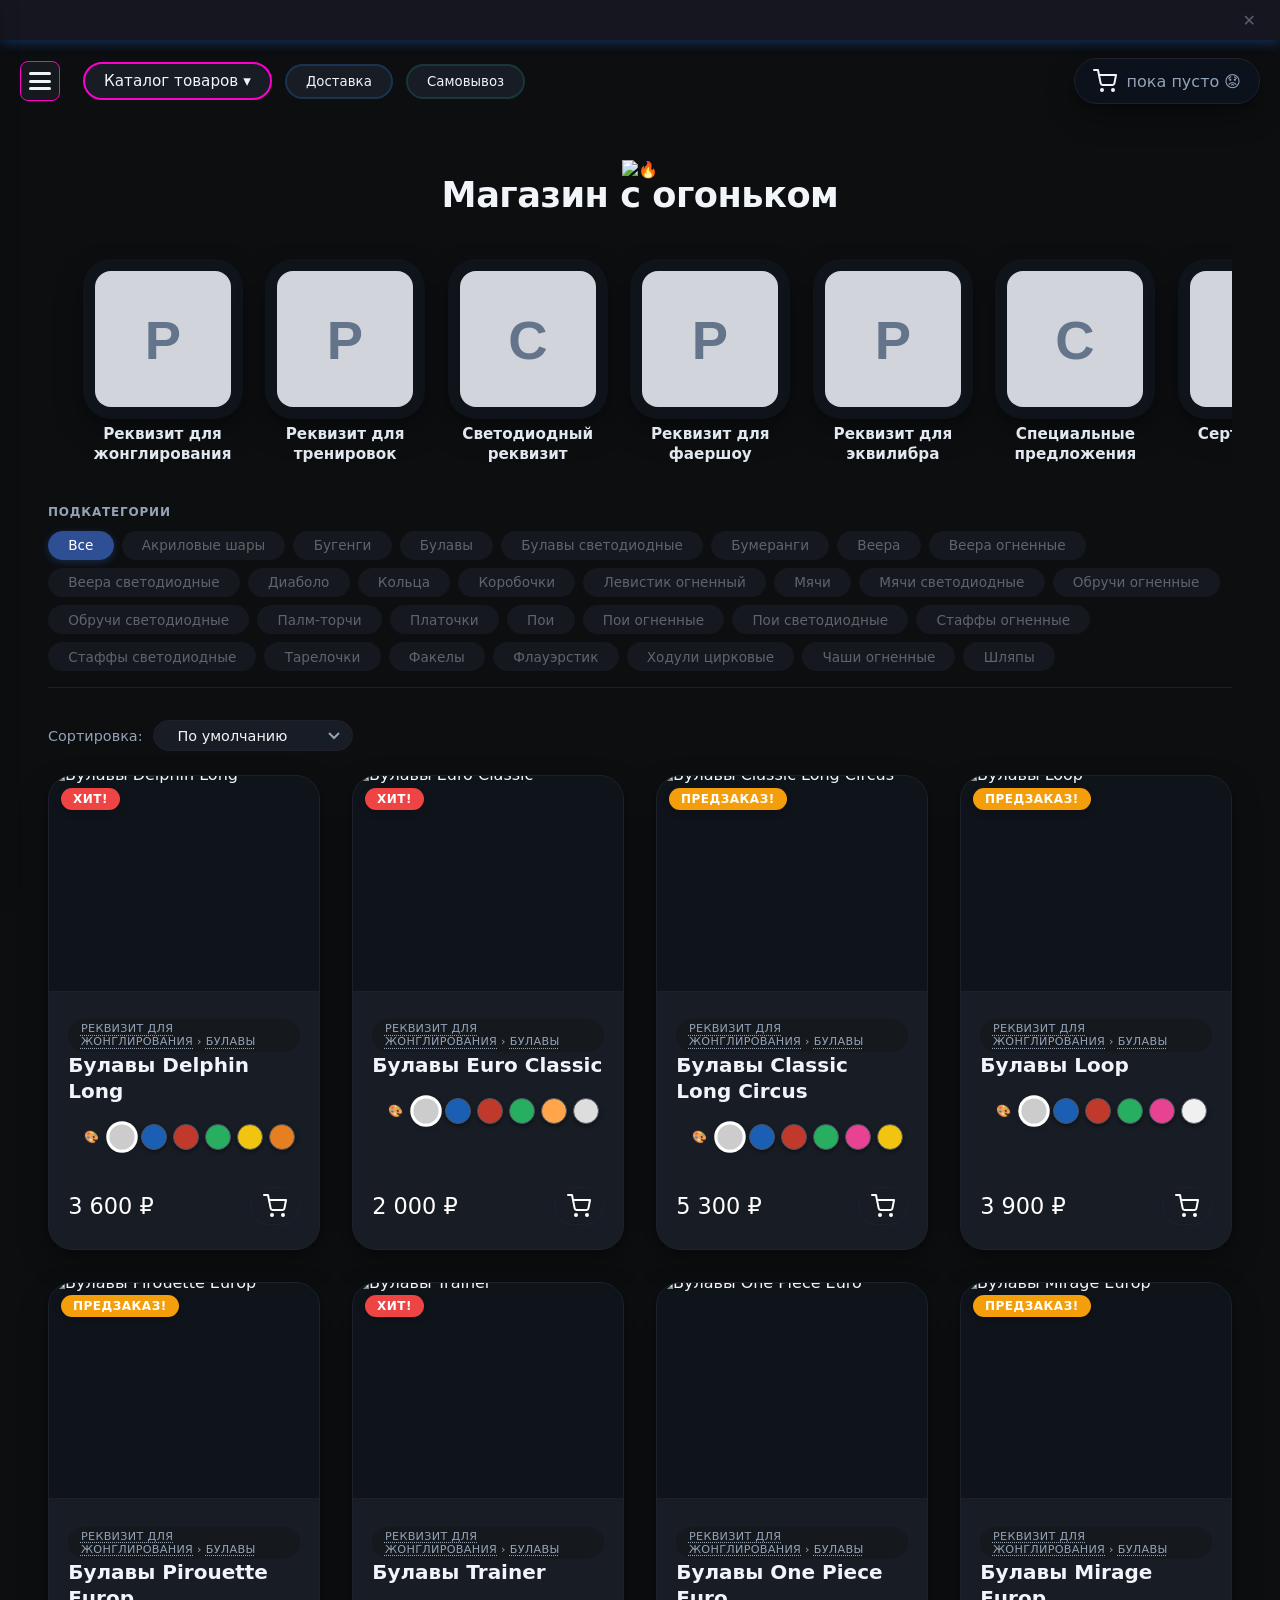
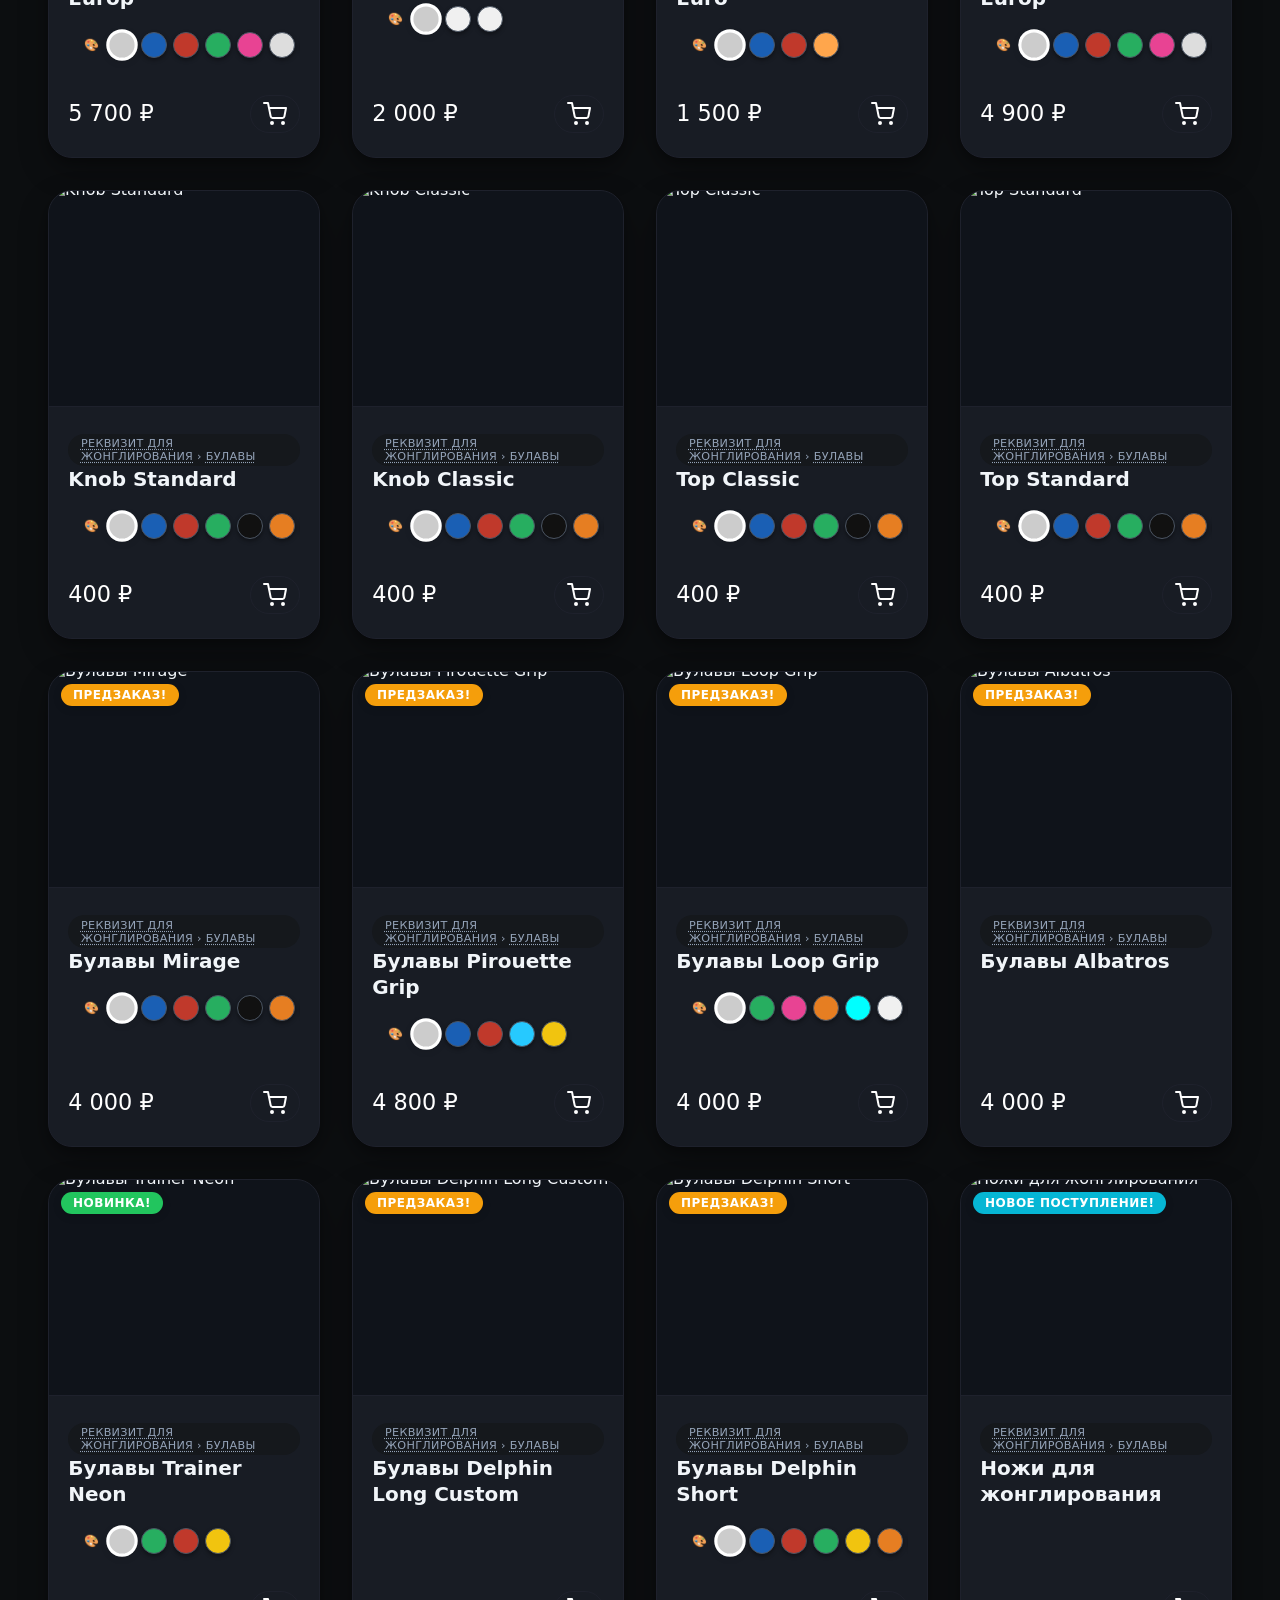
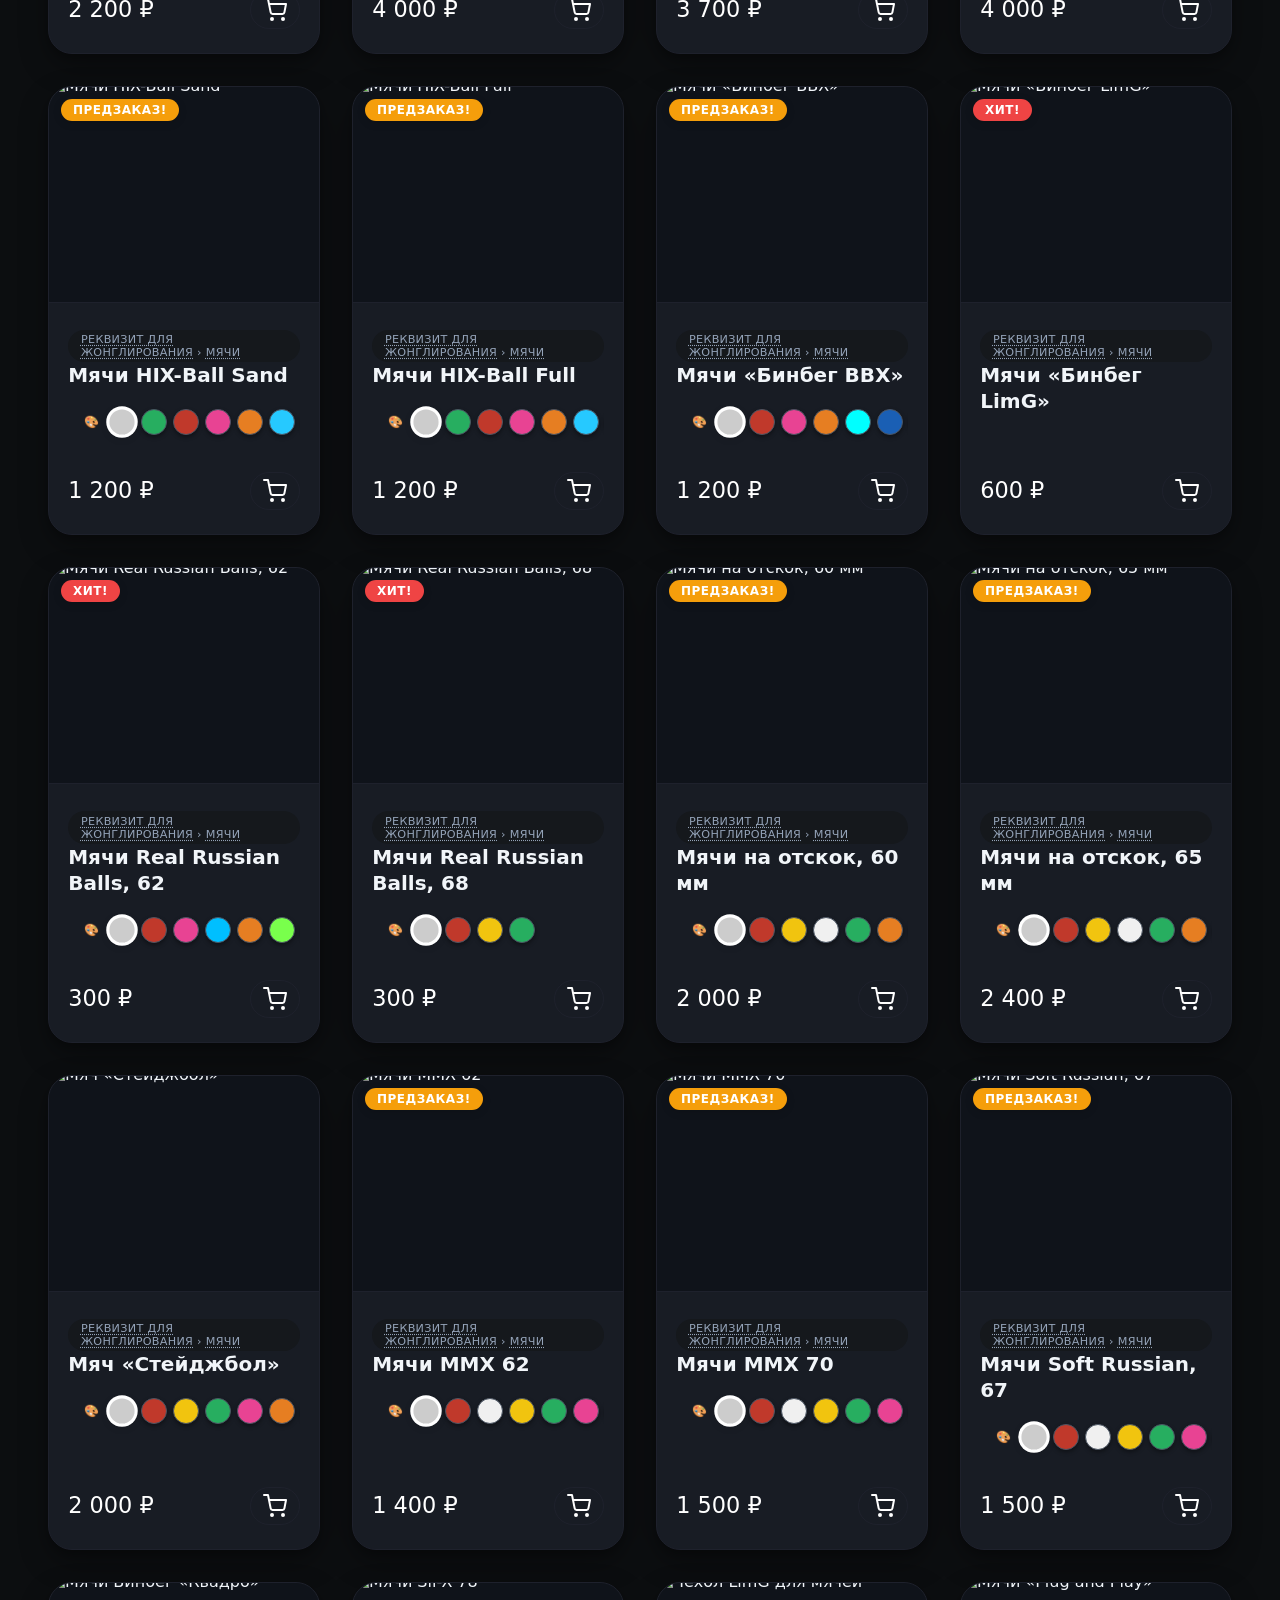
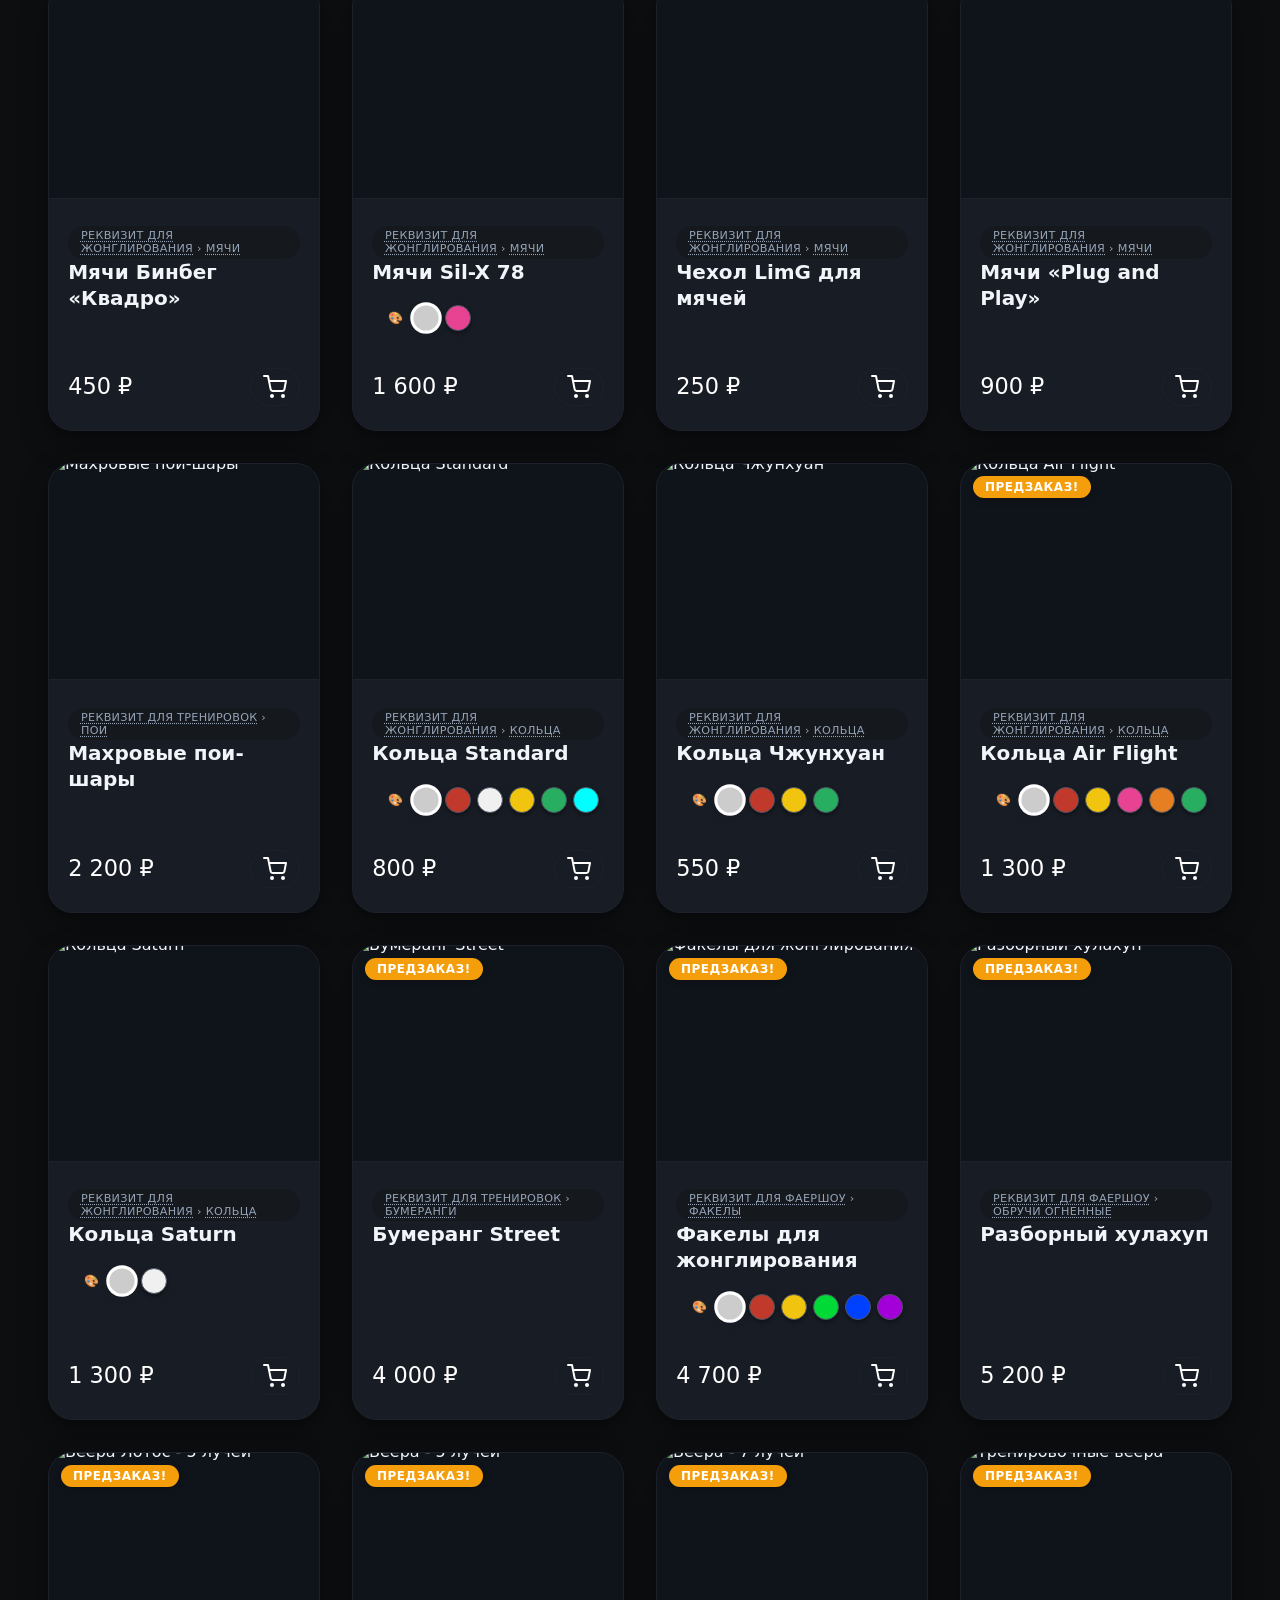
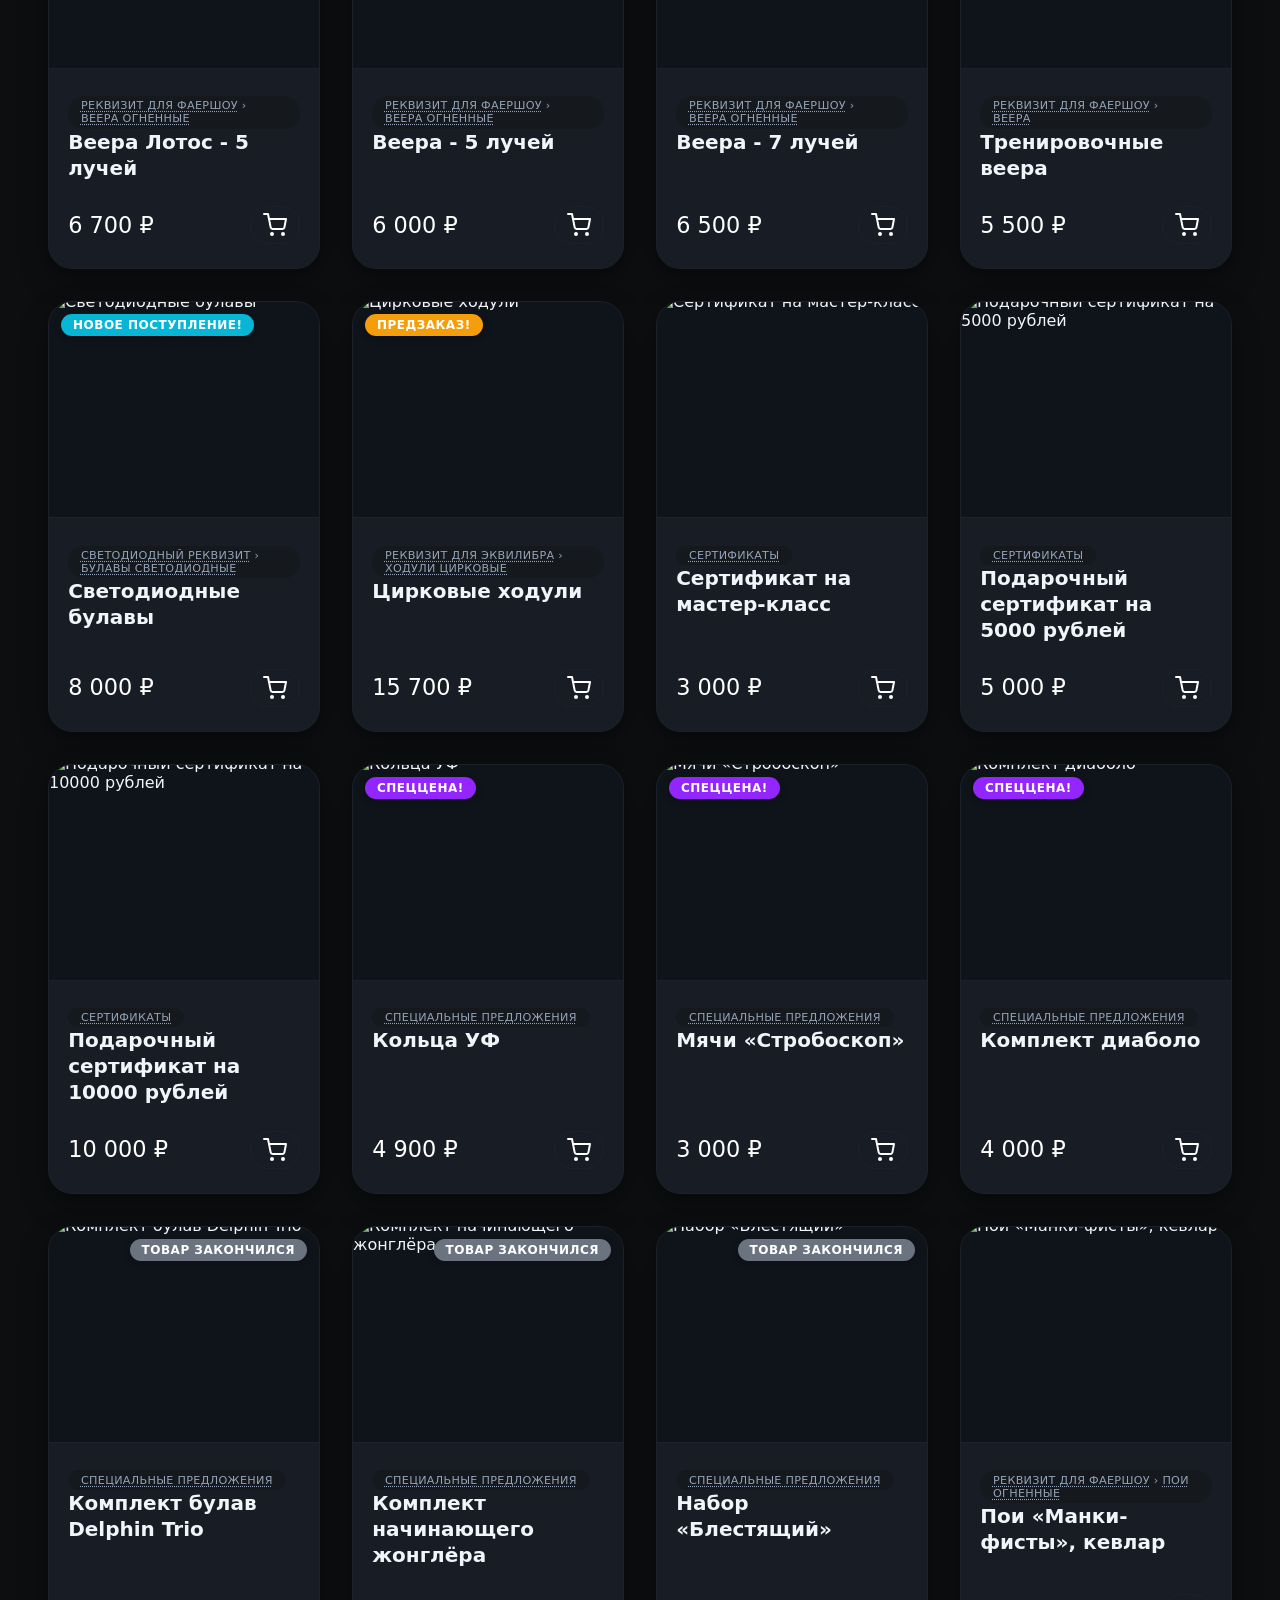
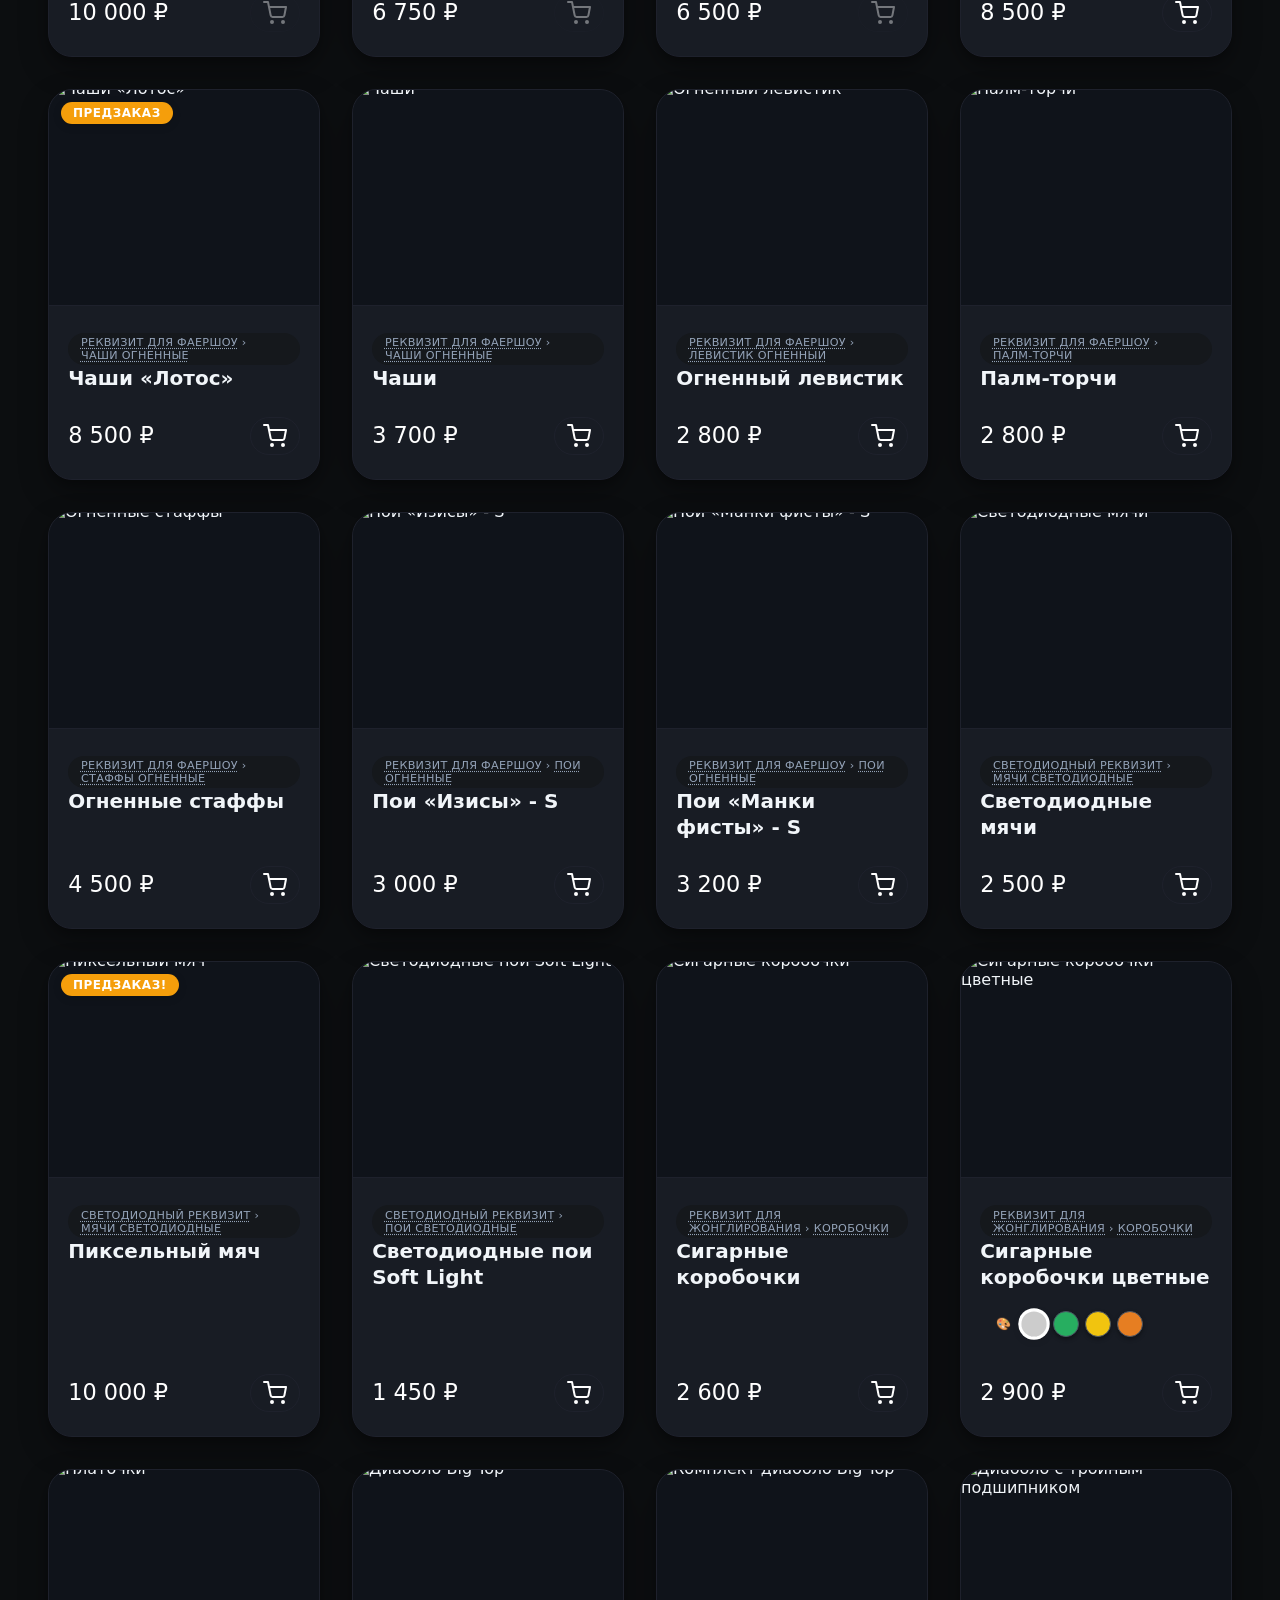
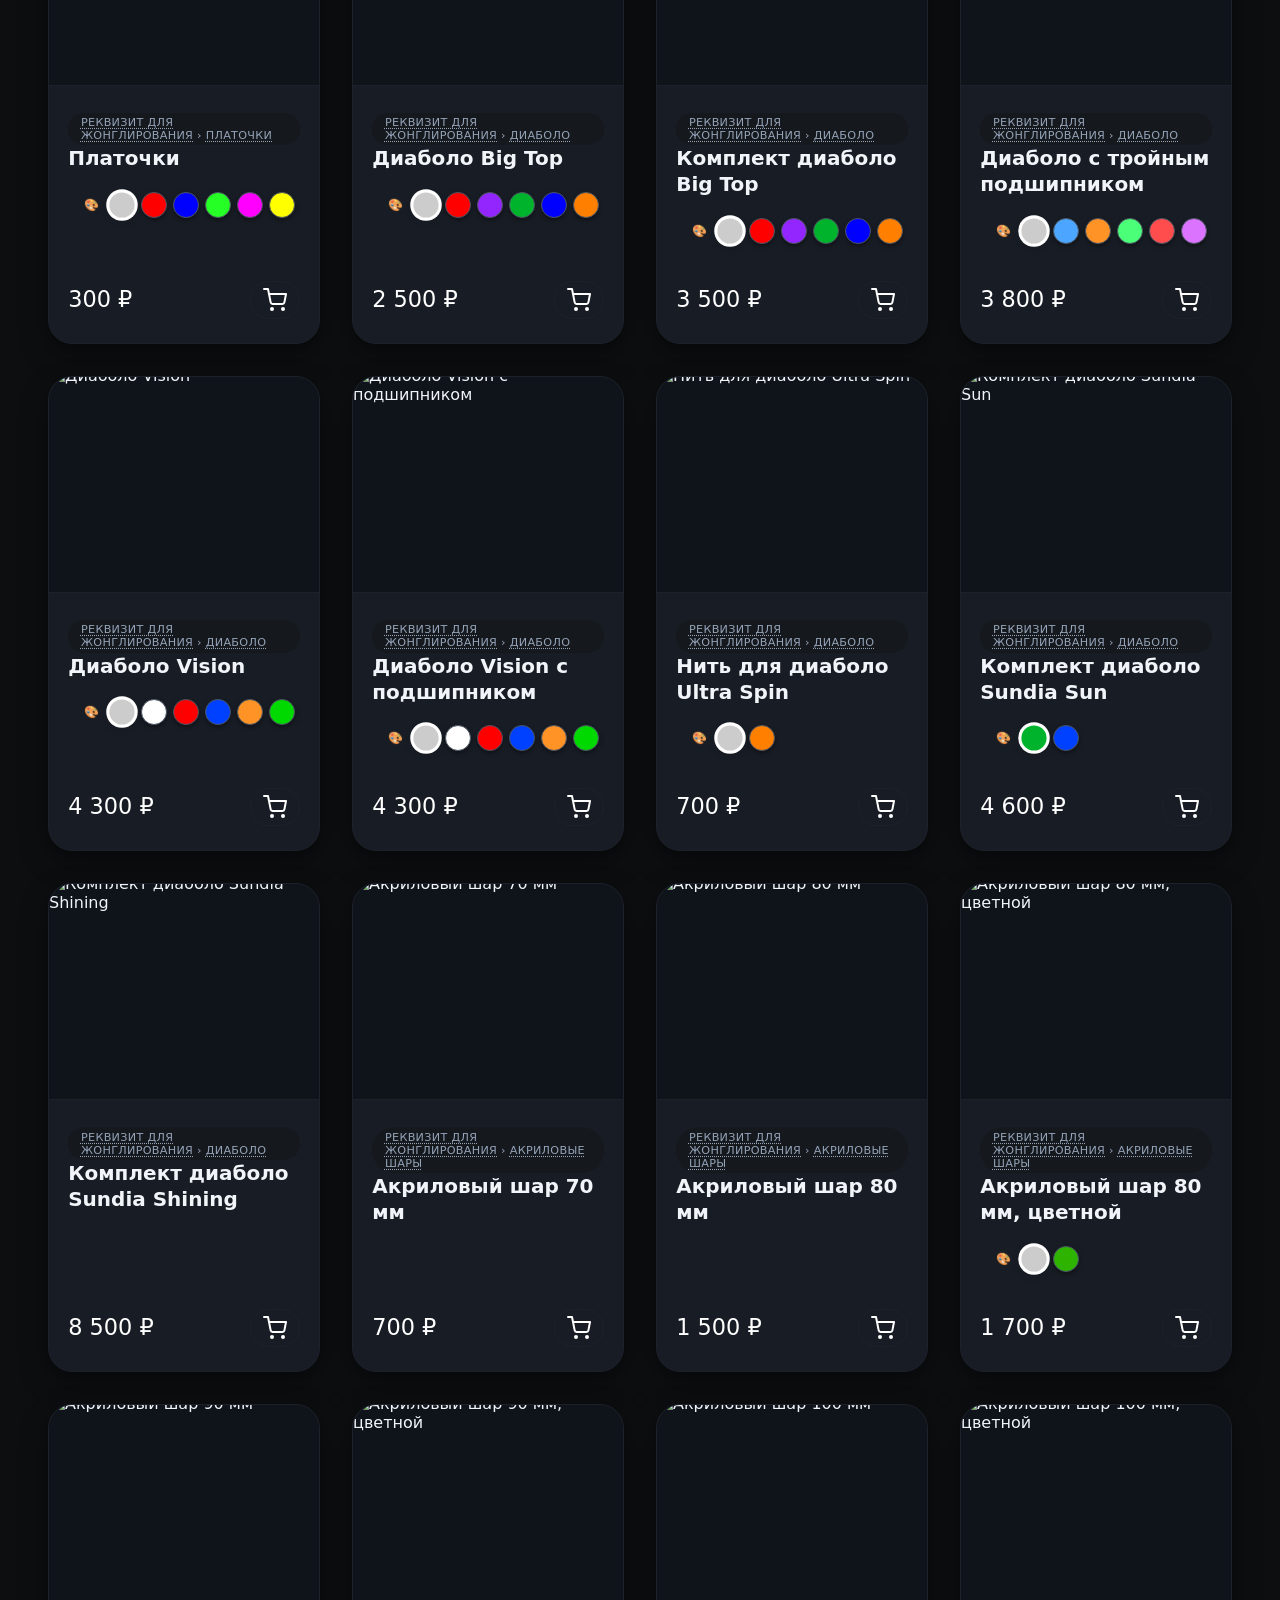
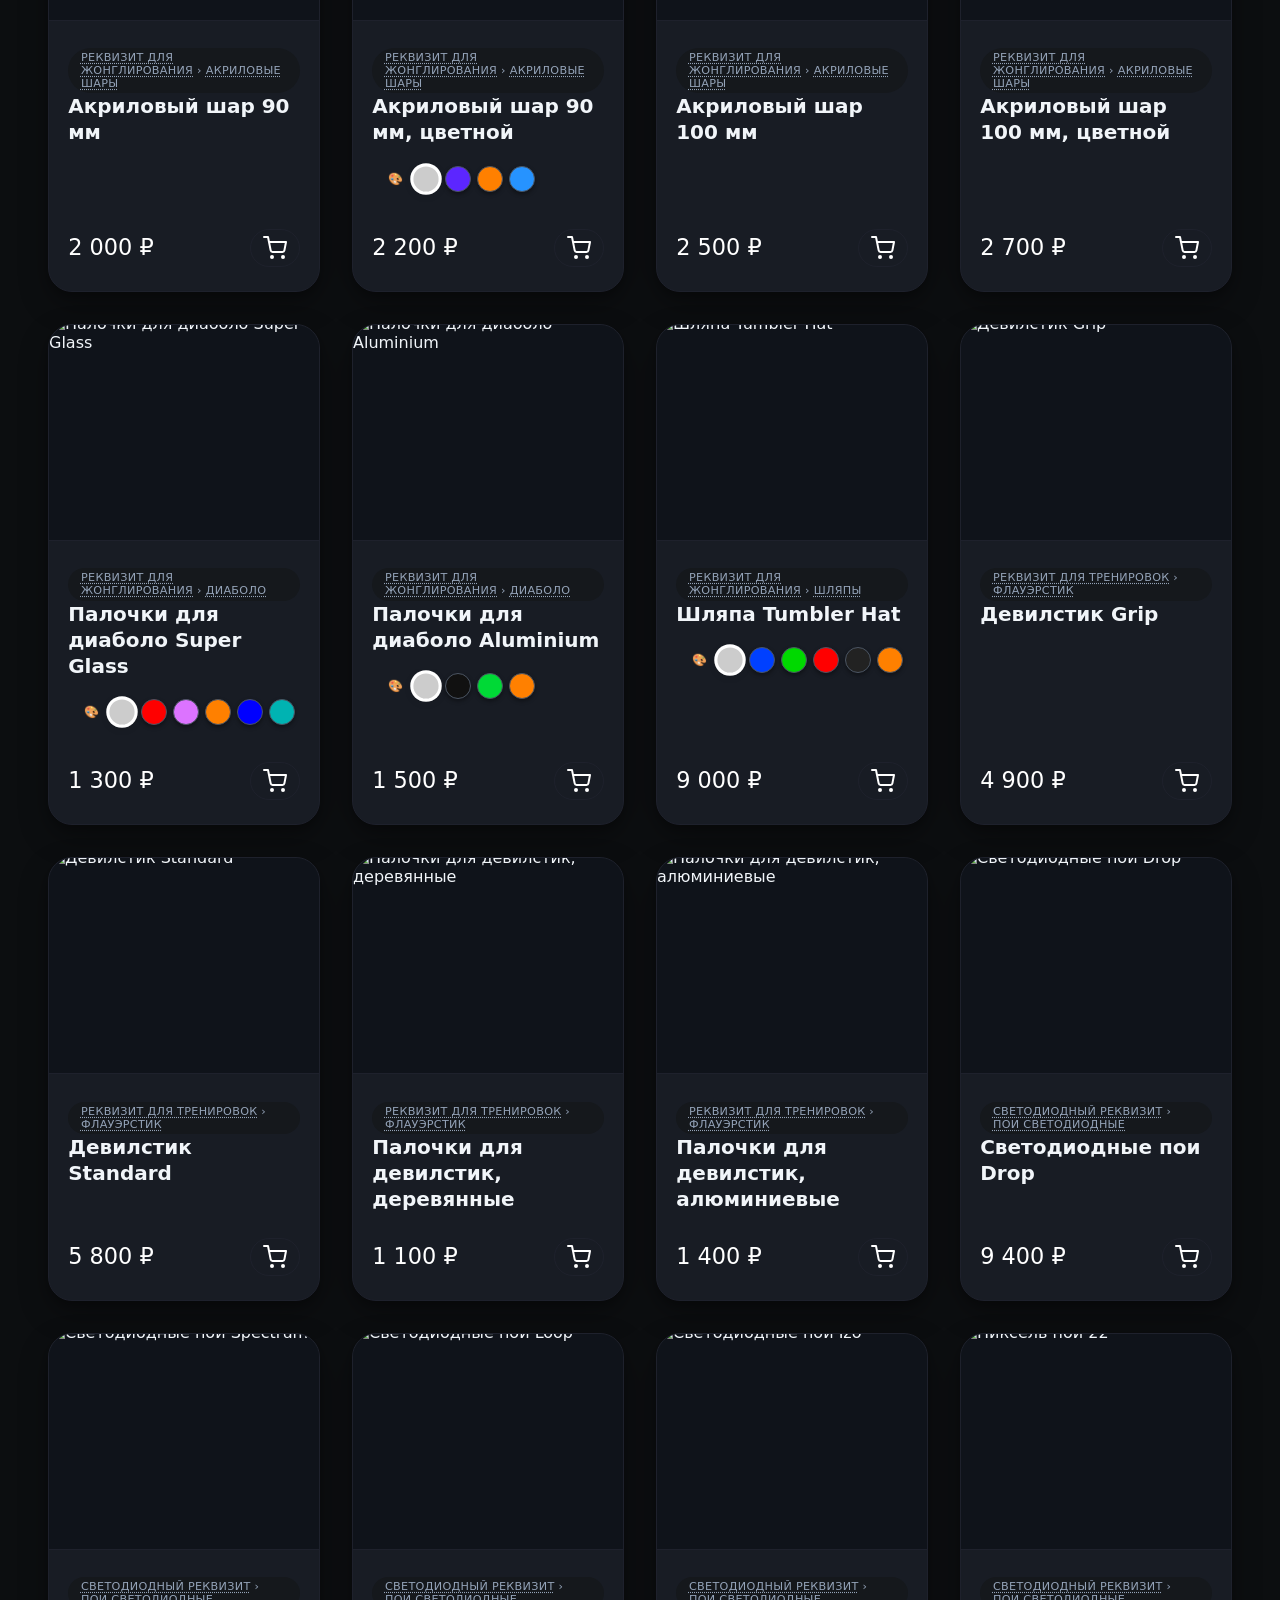
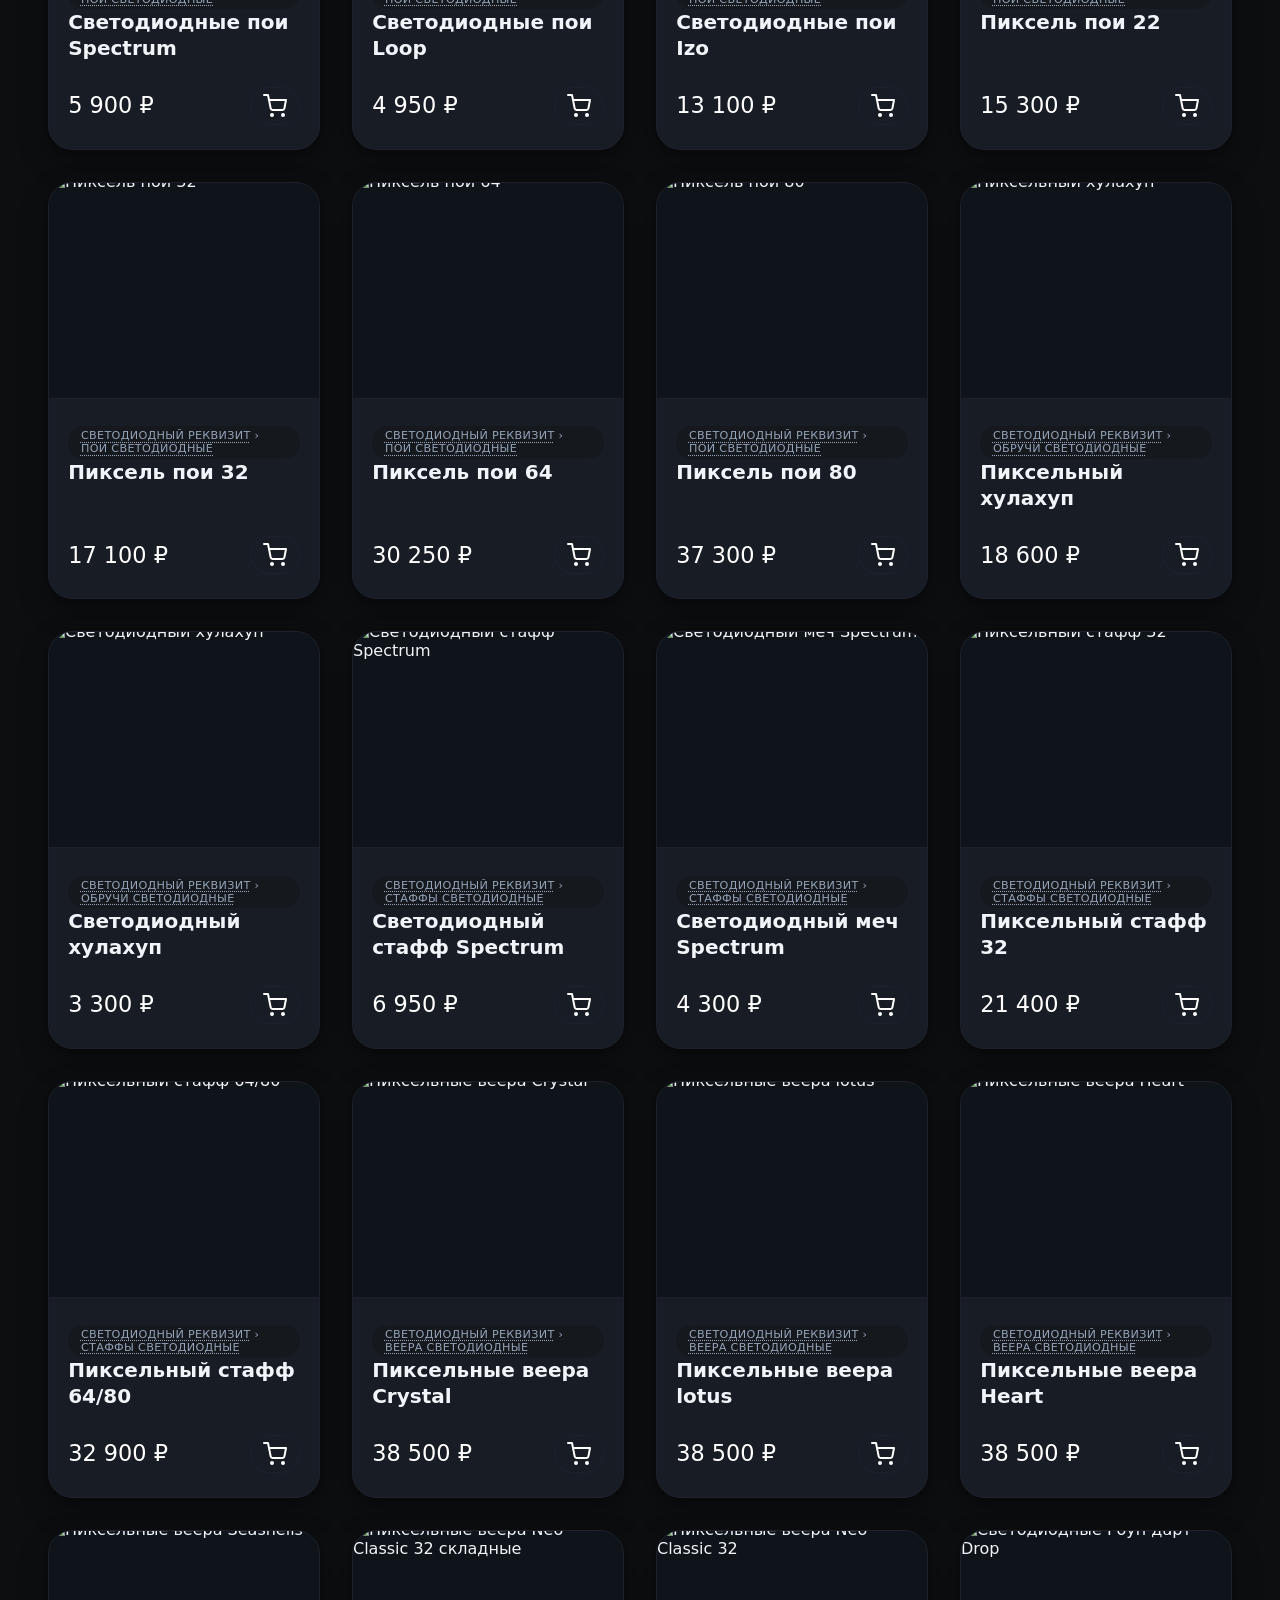
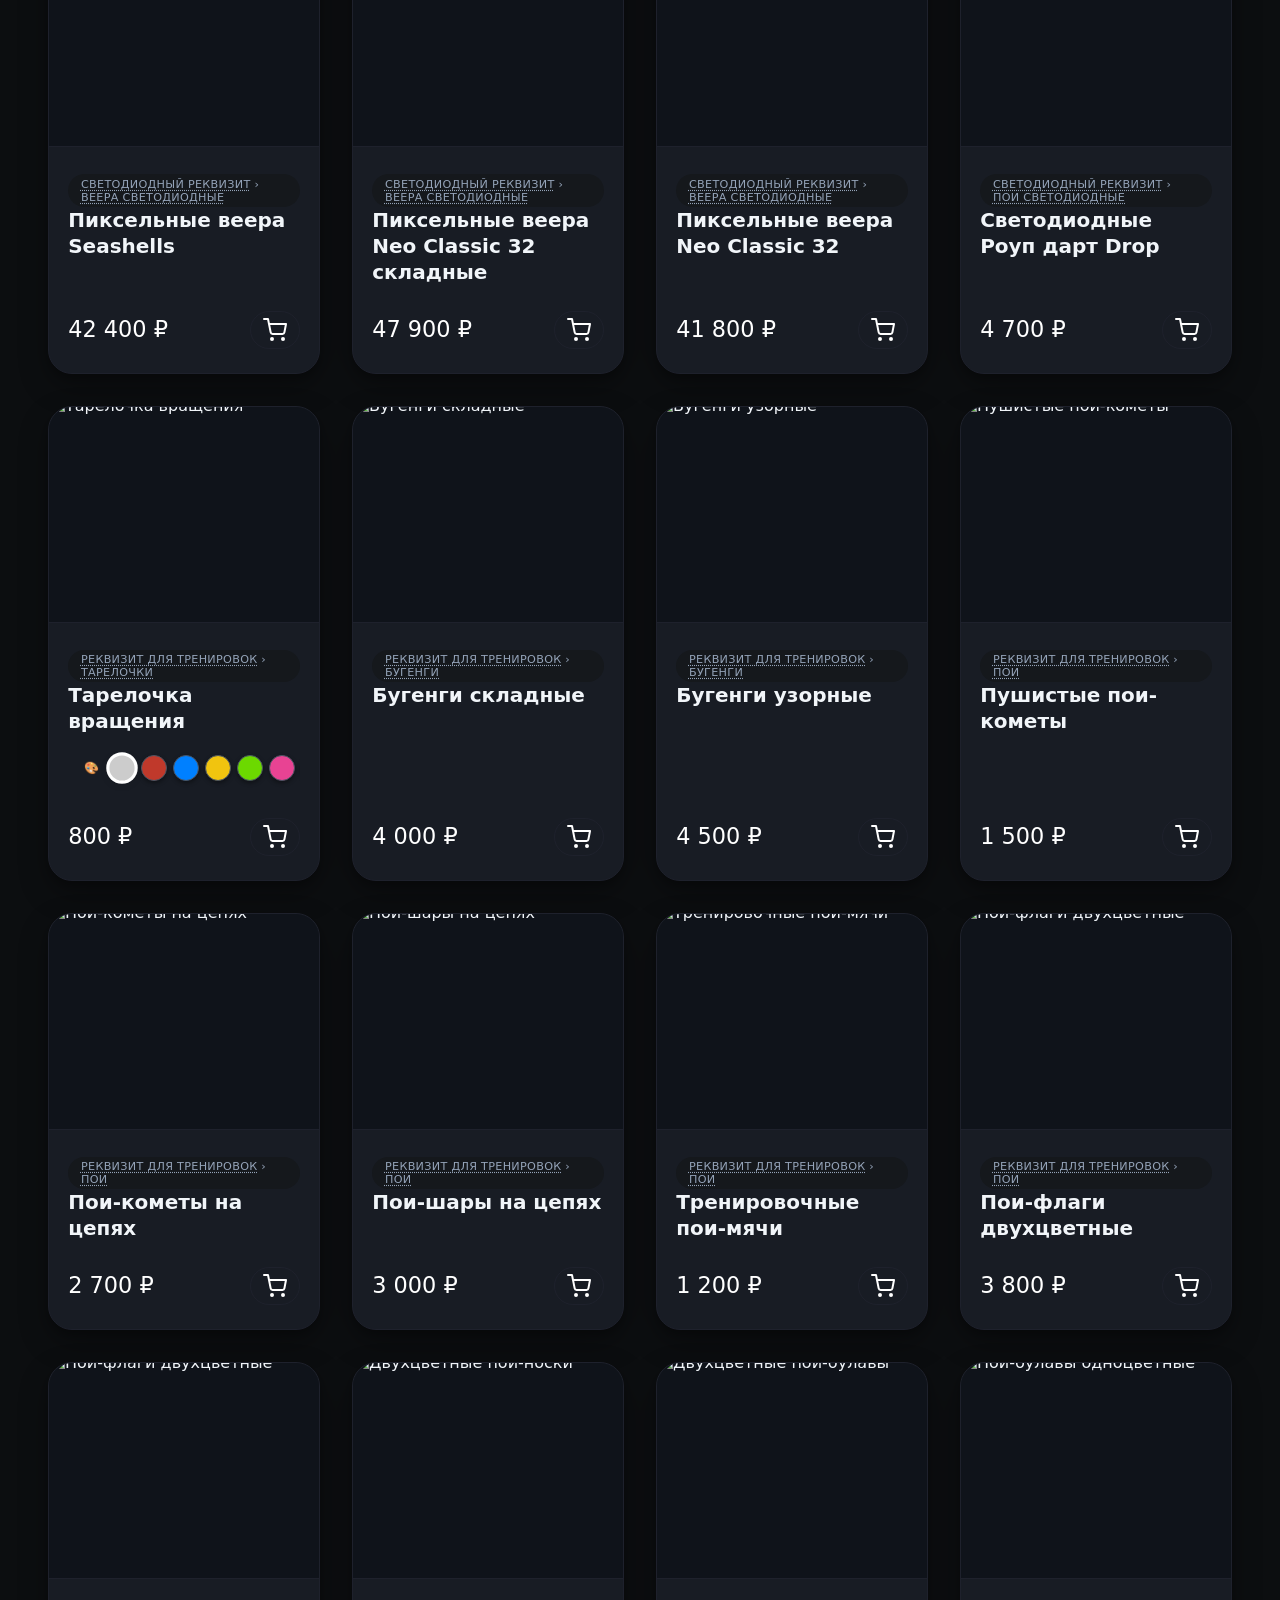
==== commit e7d1f115: "Add files via upload" ====
--- a/images/store/index.html
+++ b/images/store/index.html
@@ -336,13 +336,13 @@
             <div class="header-wrapper" id="headerWrapper">
                 <div class="header-logos">
                     <div class="header-logo-left">
-                        <img src="frm_mage/images/store/circus2.png" alt="" class="header-png">
+                        <img src="https://an-core.github.io/frm_mage/images/store/circus2.png" alt="" class="header-png">
                     </div>
                     <div class="logo-container">
                         <img id="logoImage" src="" alt="🔥 " style="display:none; max-width:180px; height:auto; margin-bottom:10px">
                     </div>
                     <div class="header-logo-right">
-                        <img src="frm_mage/images/store/circus3.png" alt="" class="header-png">
+                        <img src="https://an-core.github.io/frm_mage/images/store/circus3.png" alt="" class="header-png">
                     </div>
                 </div>
                 <div class="header-row">
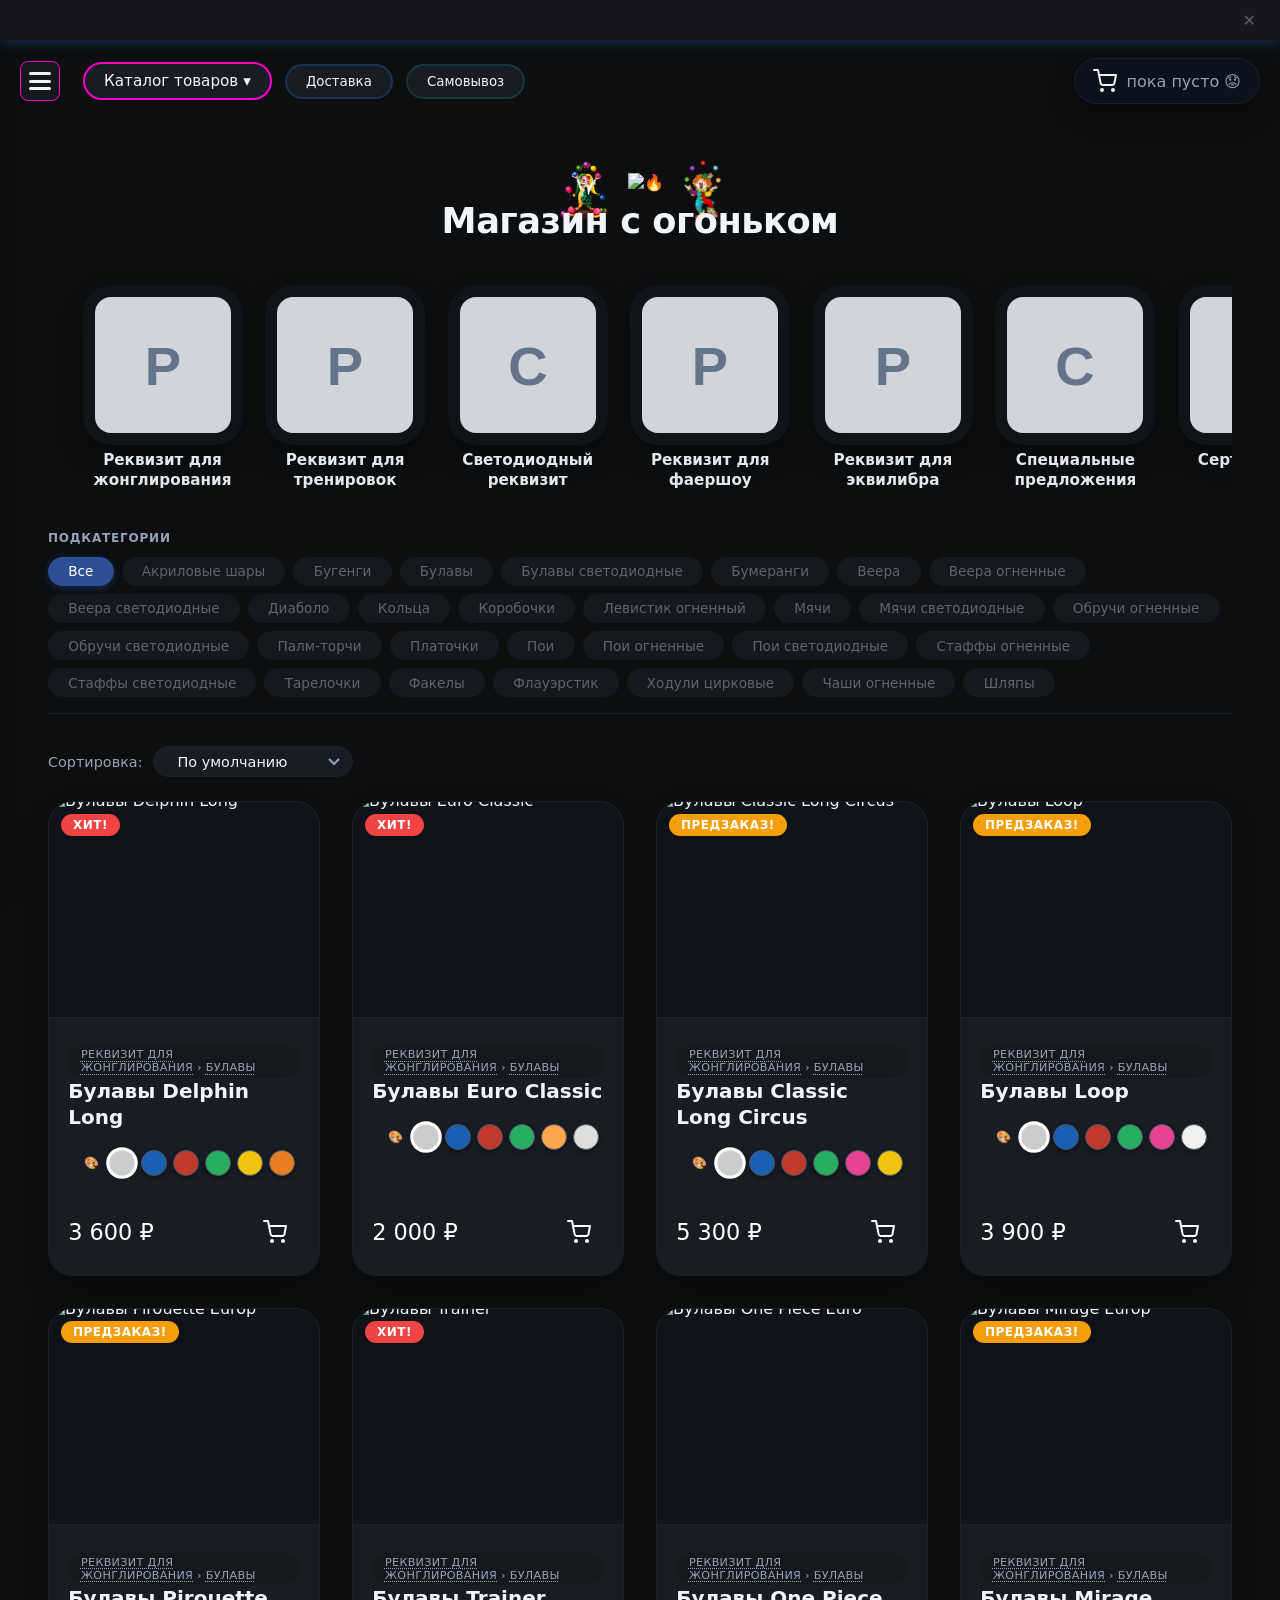
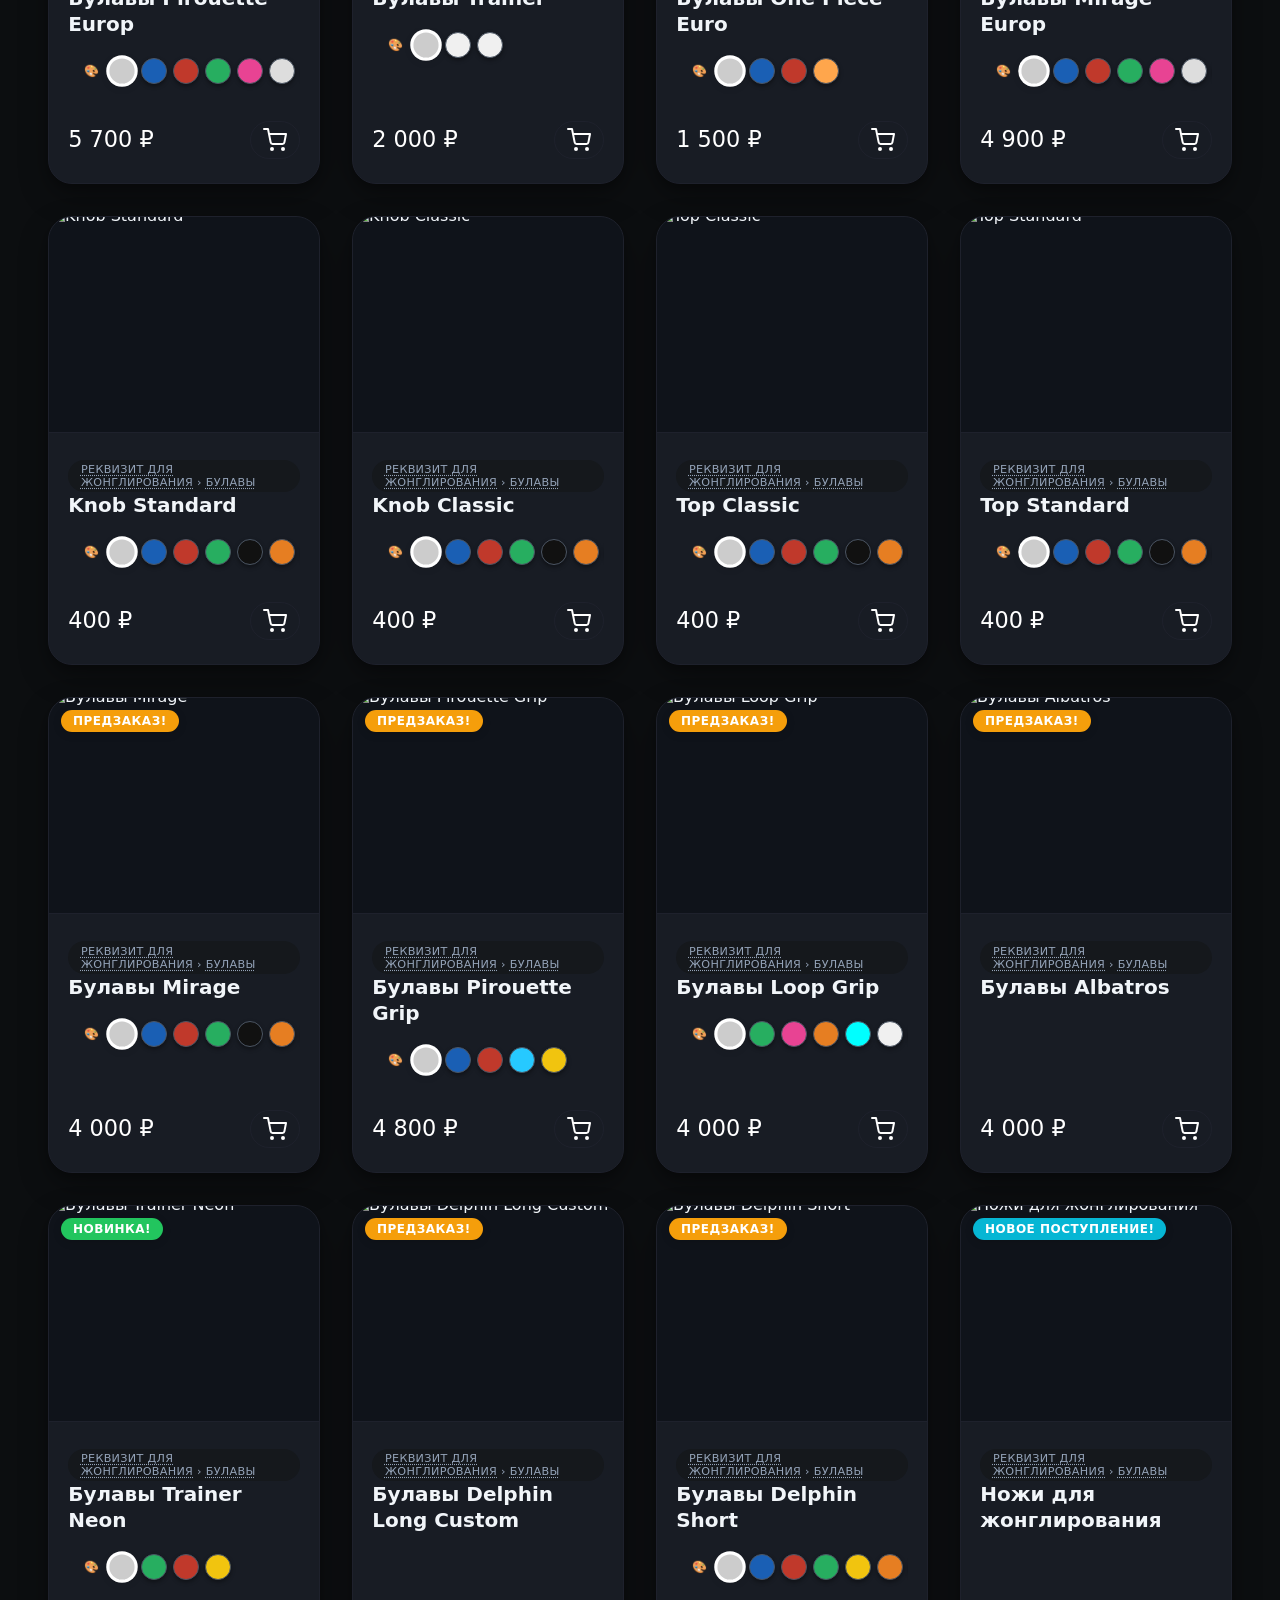
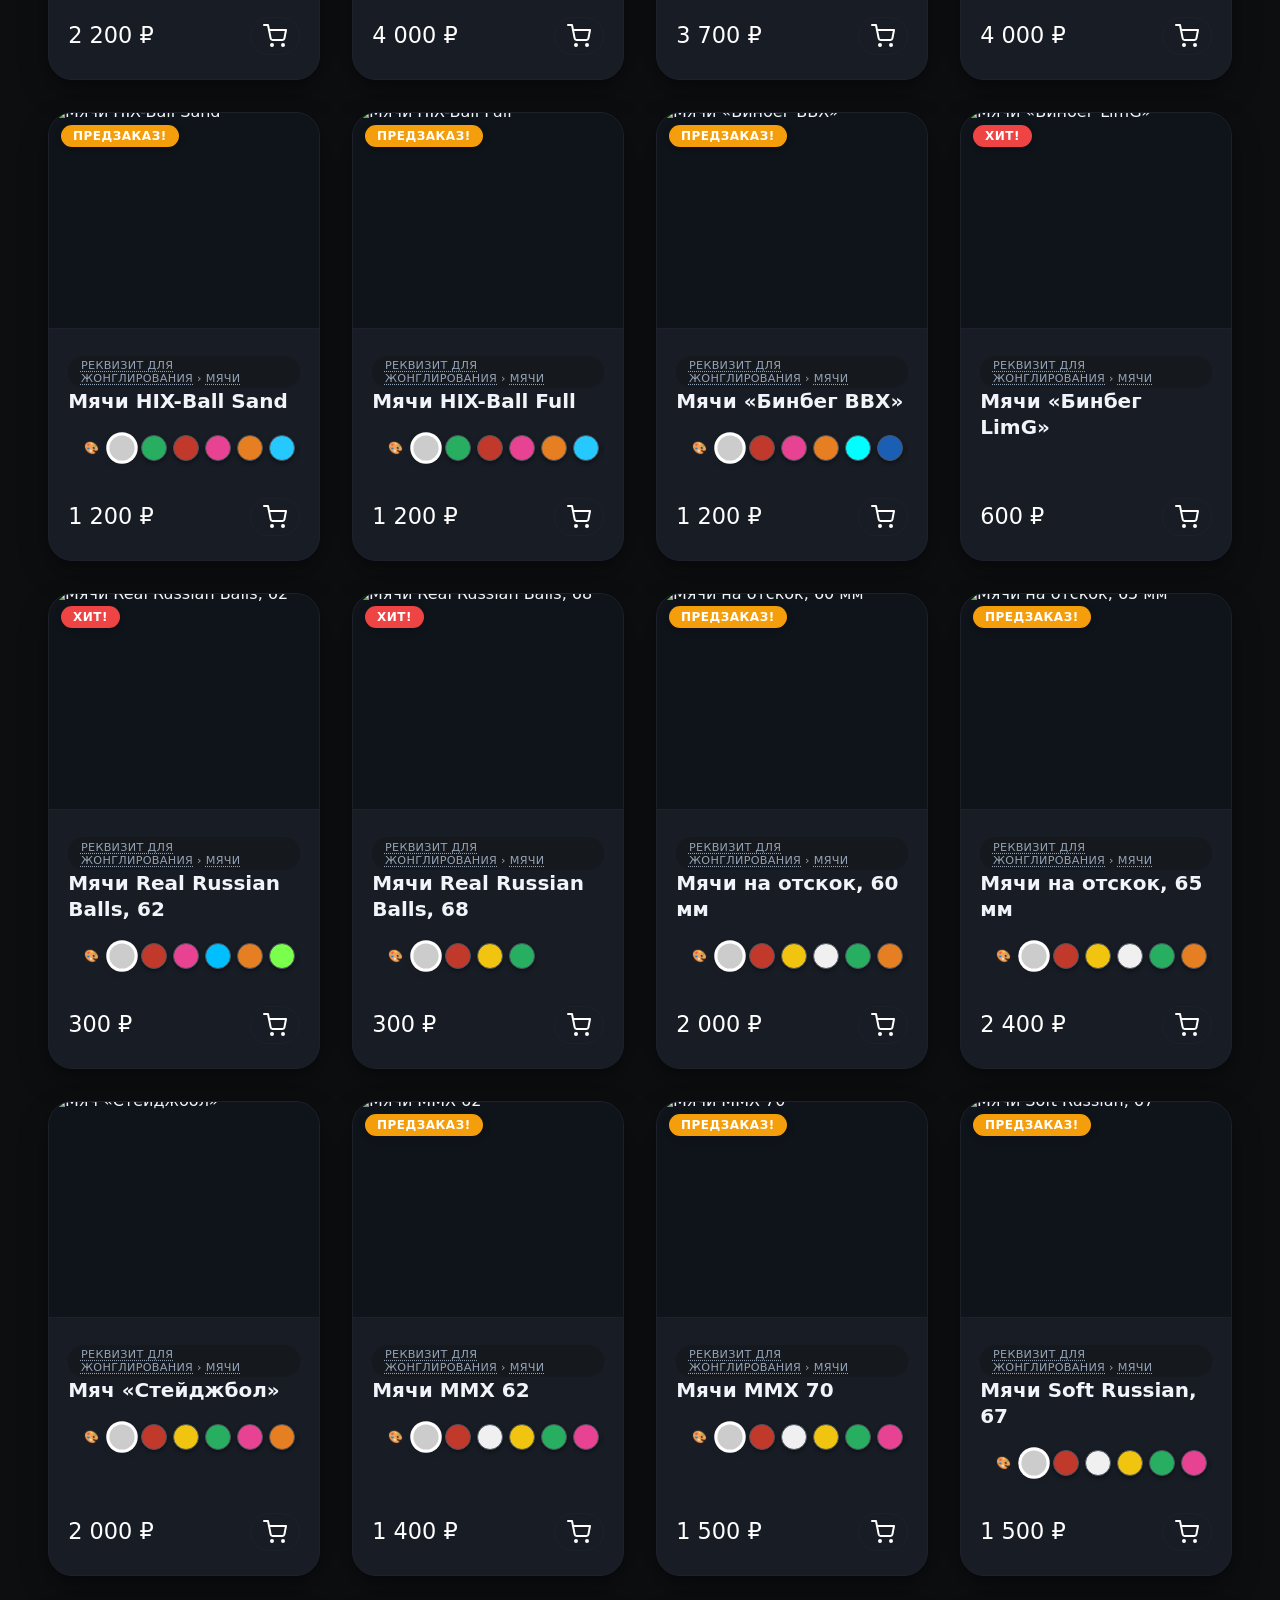
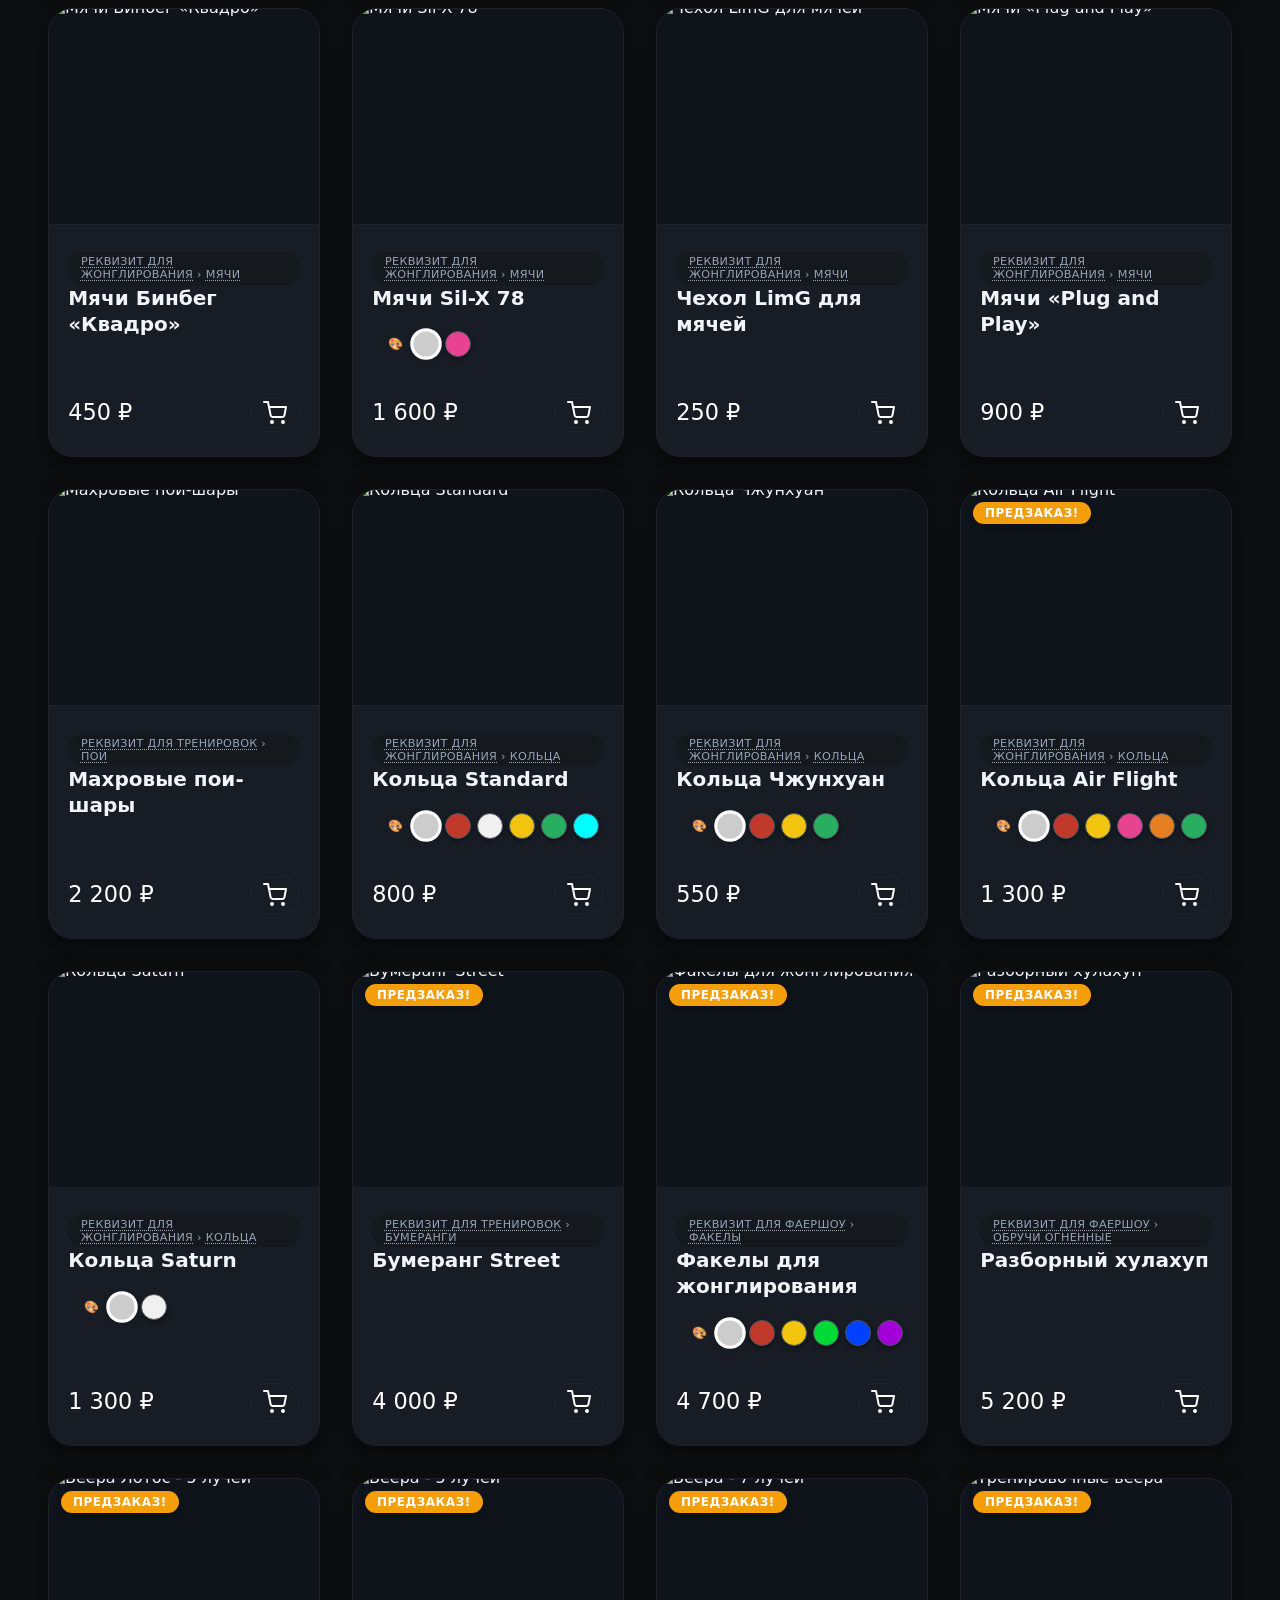
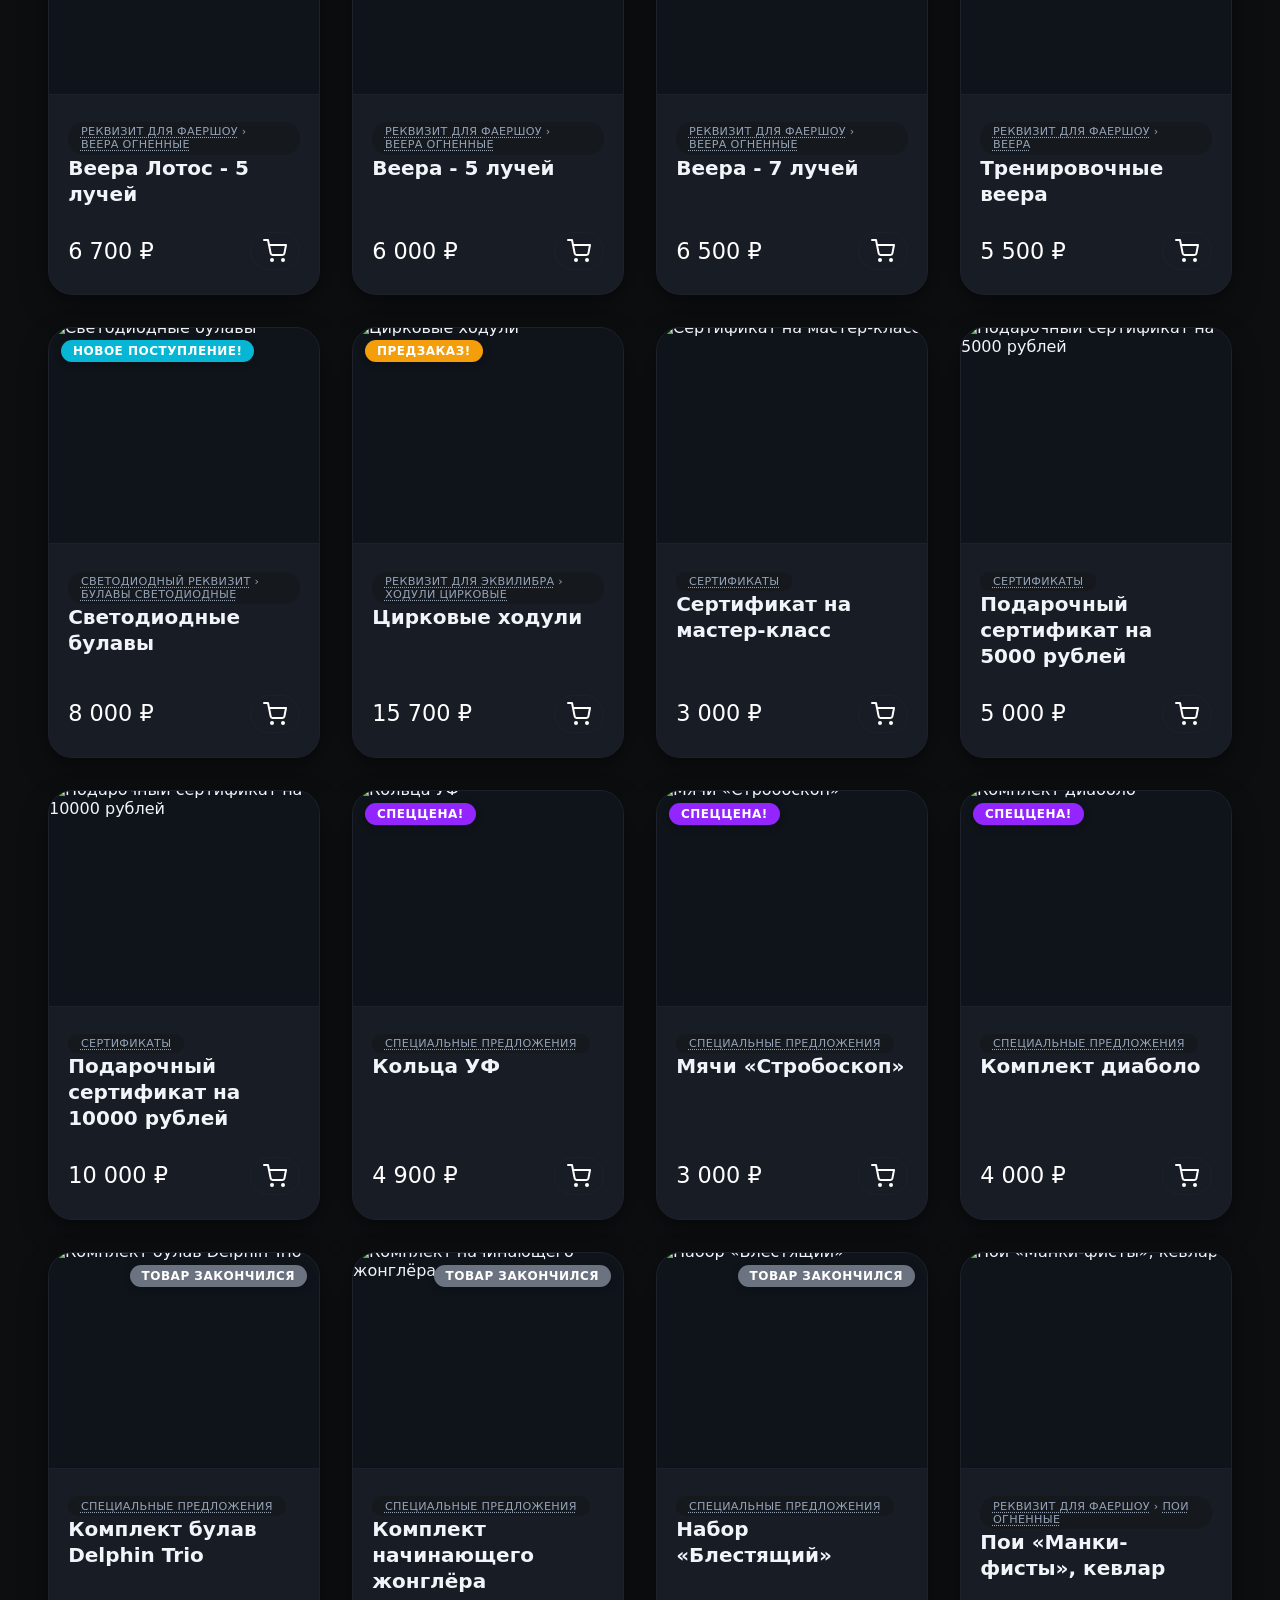
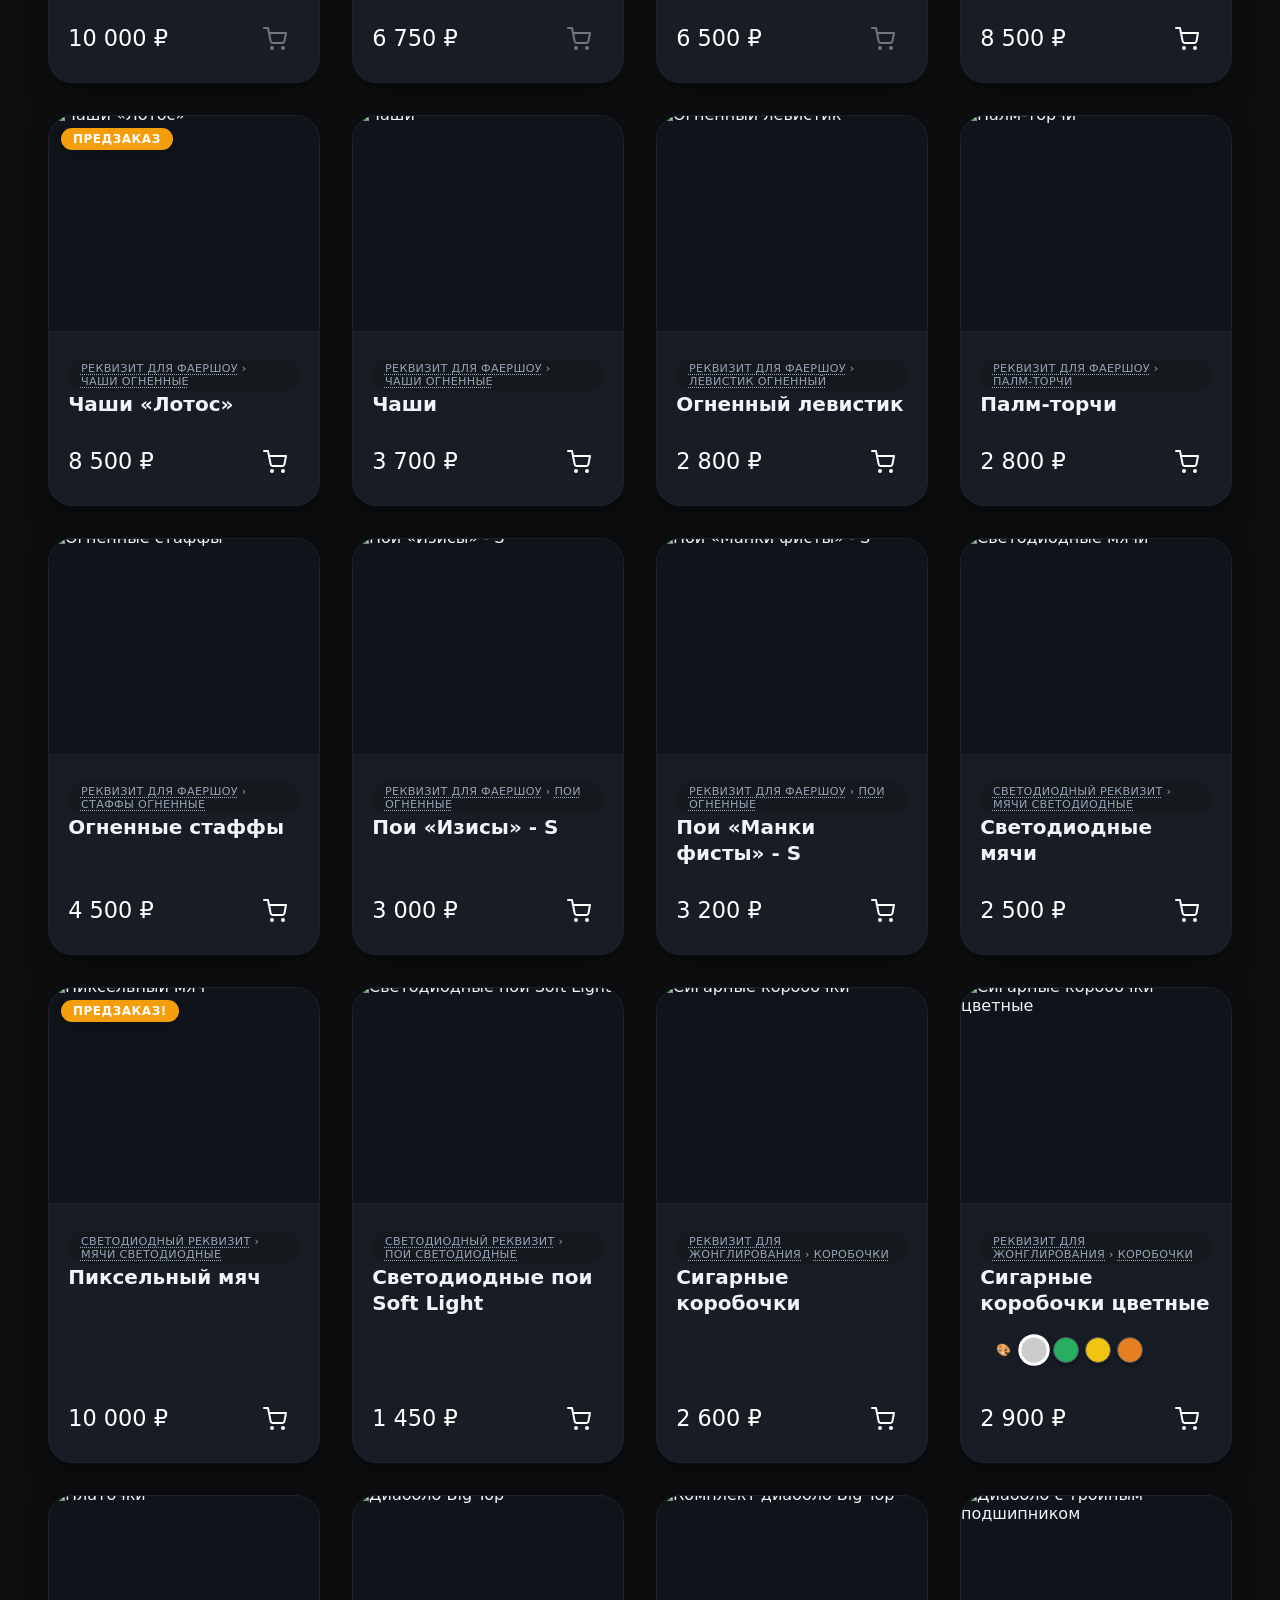
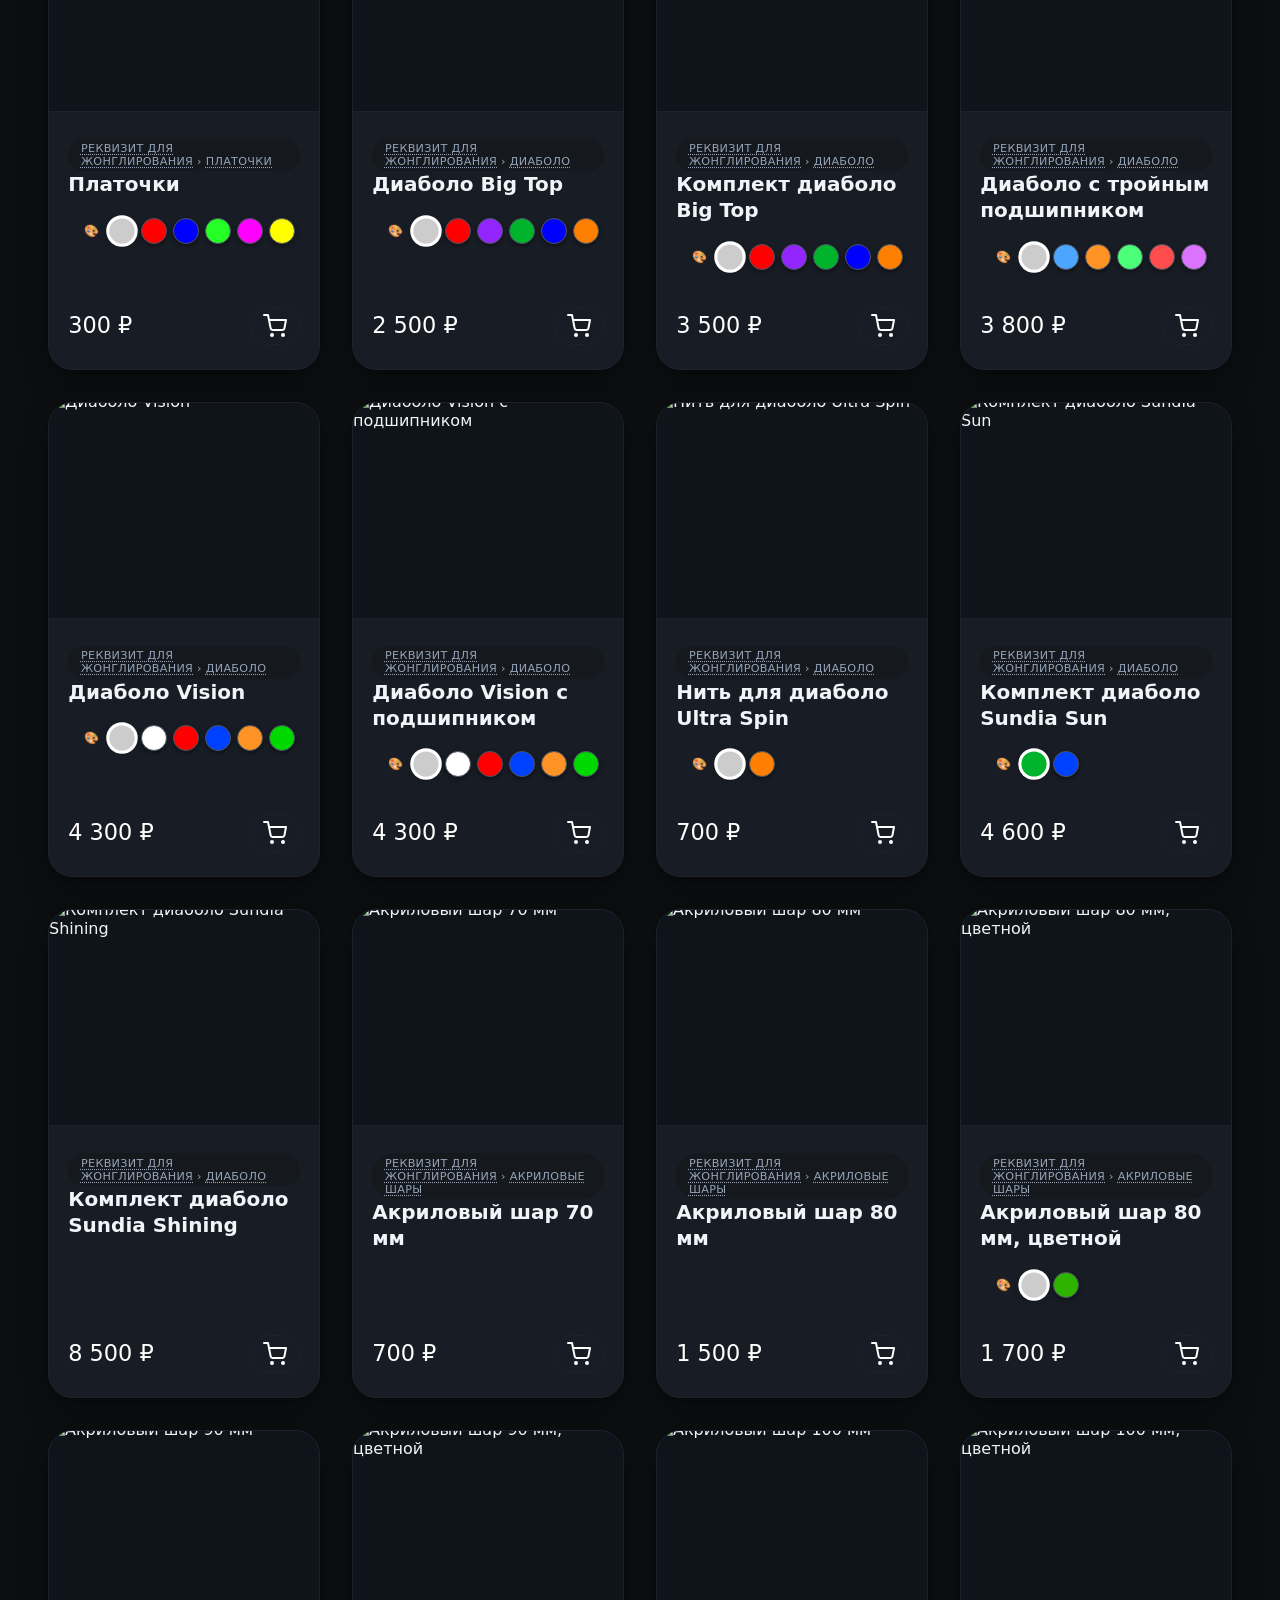
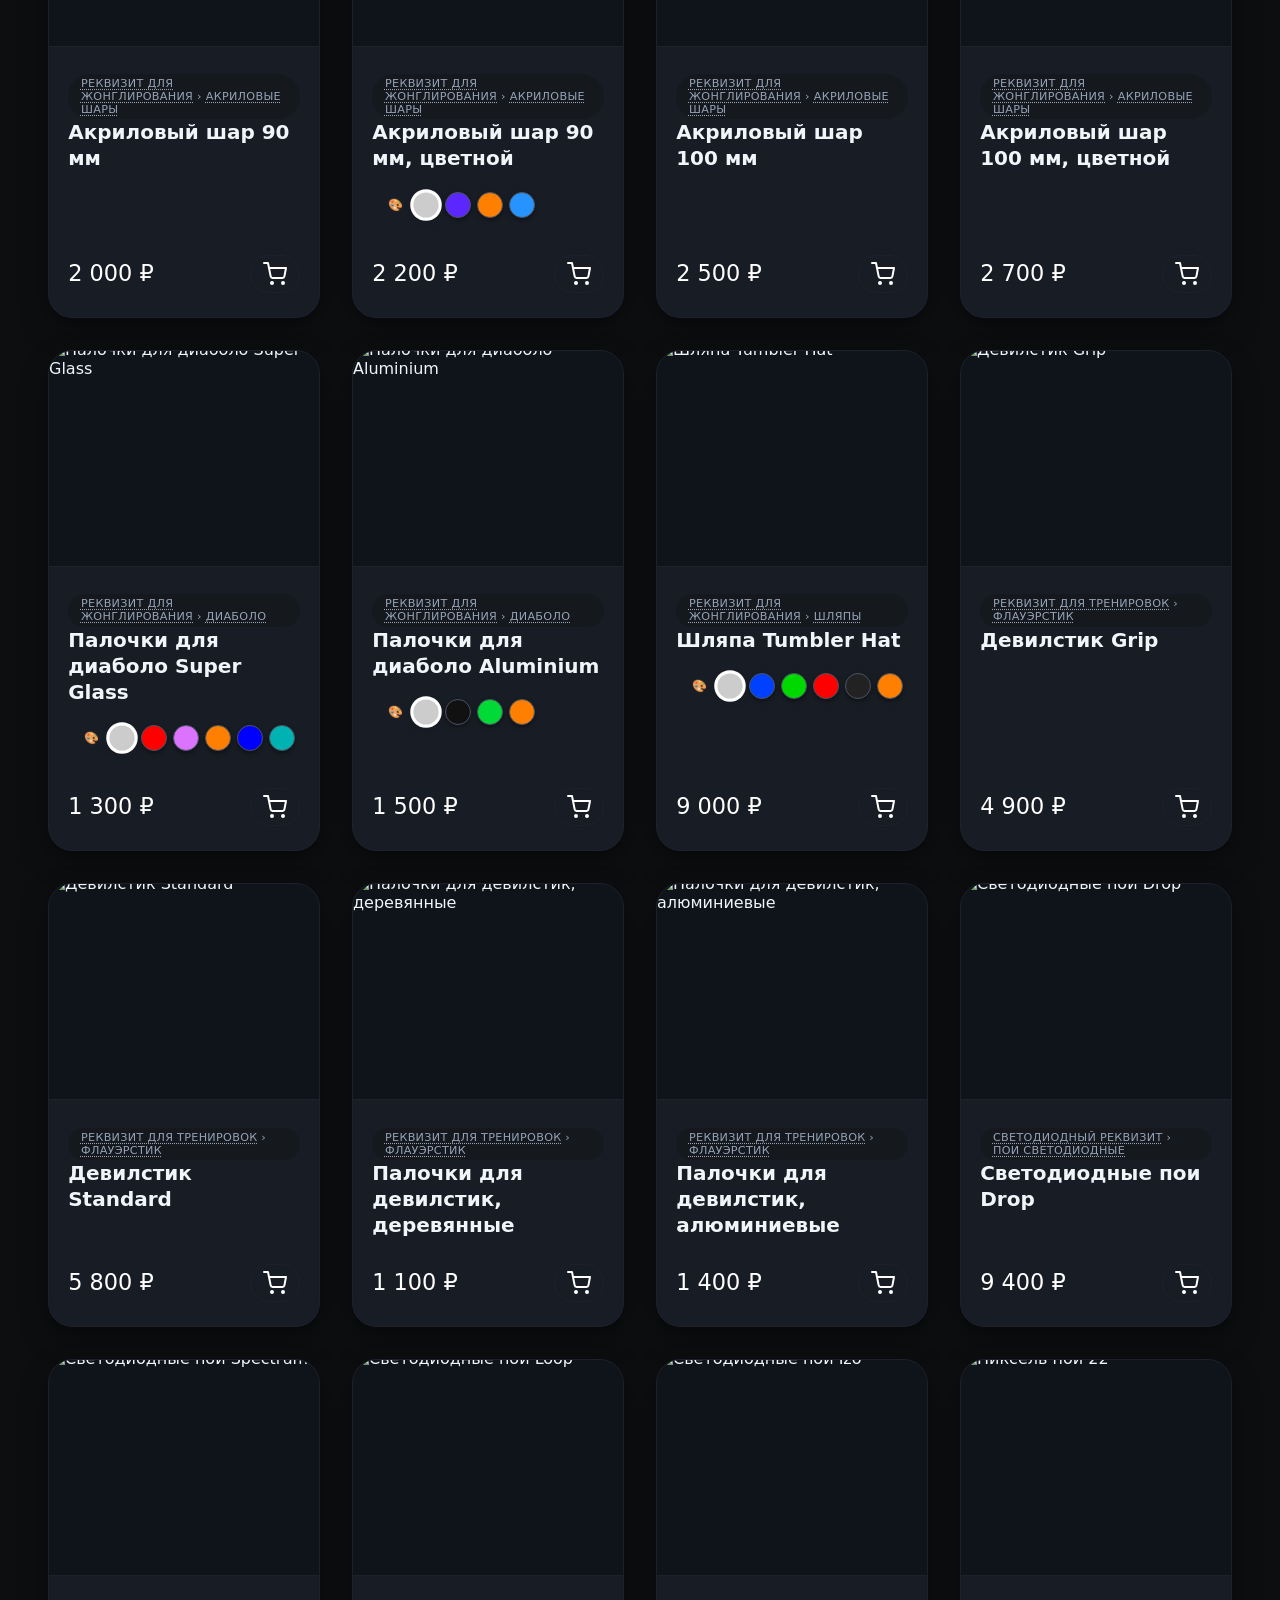
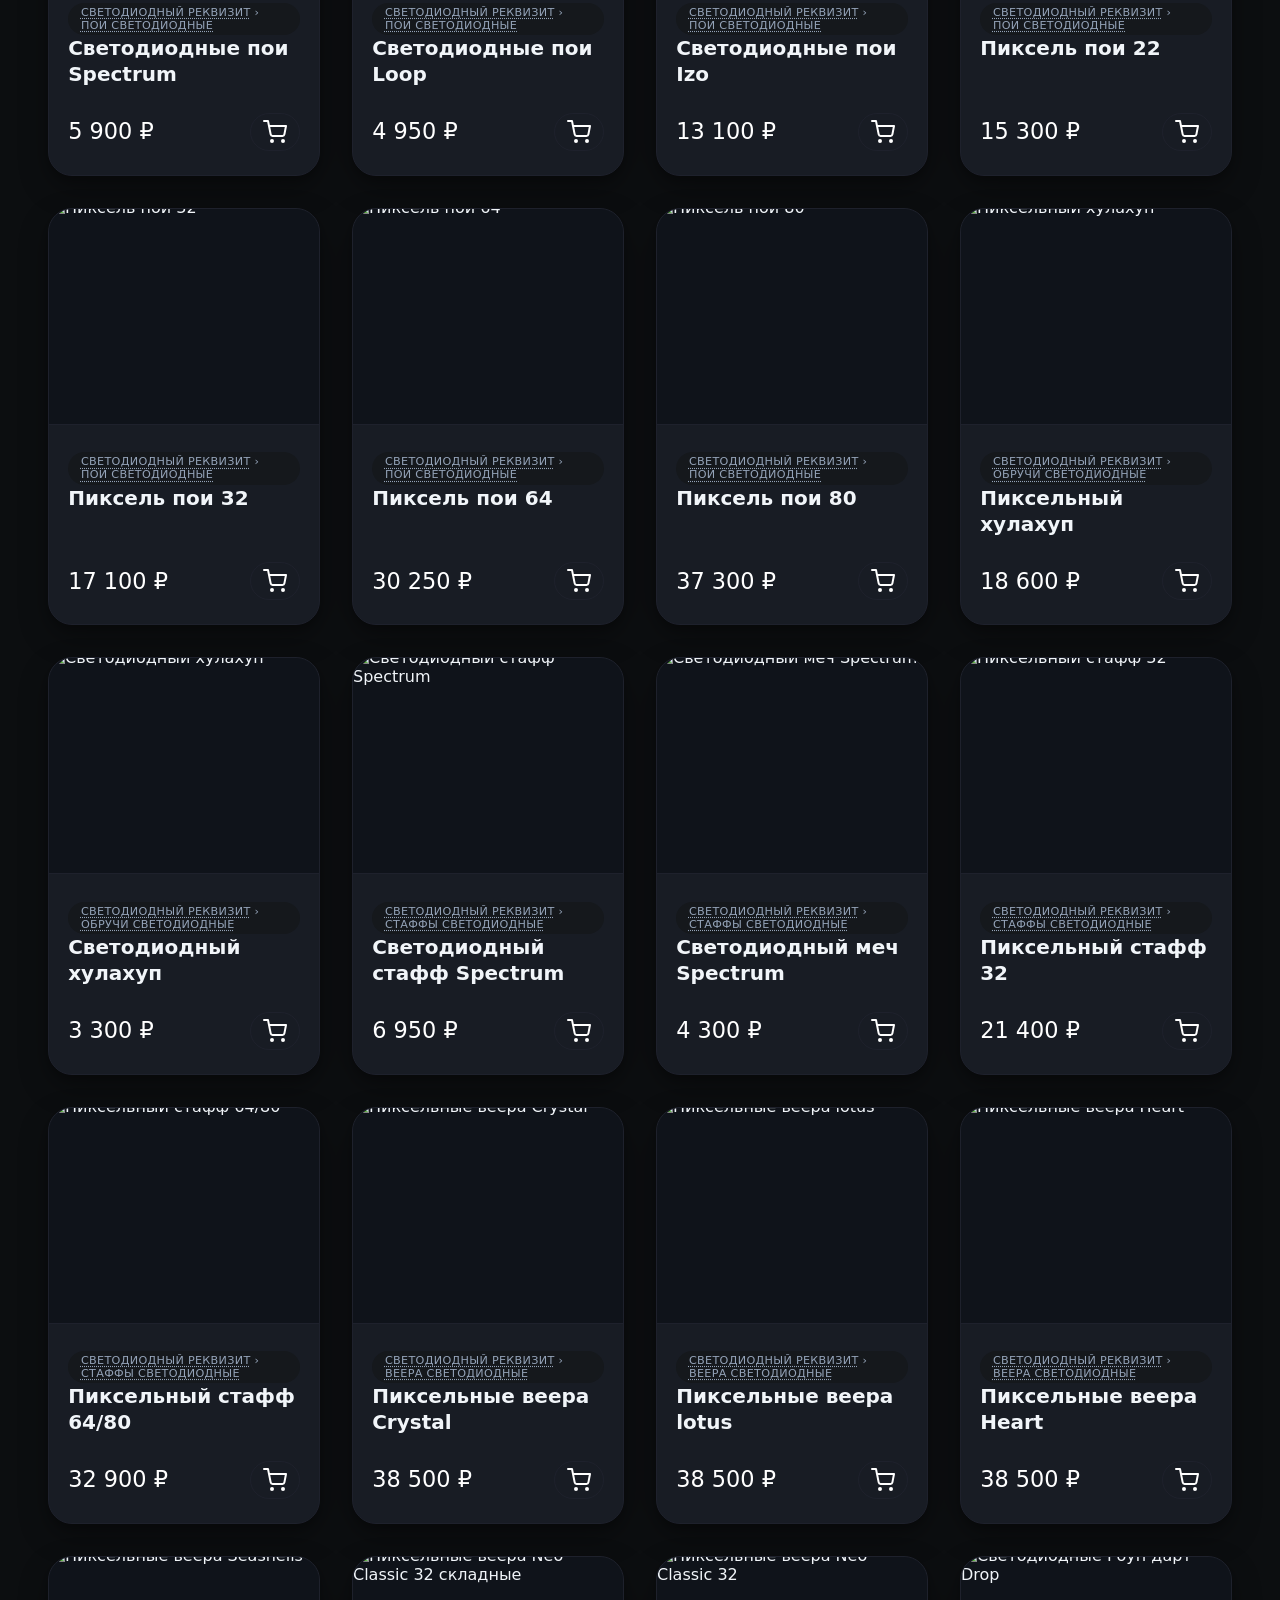
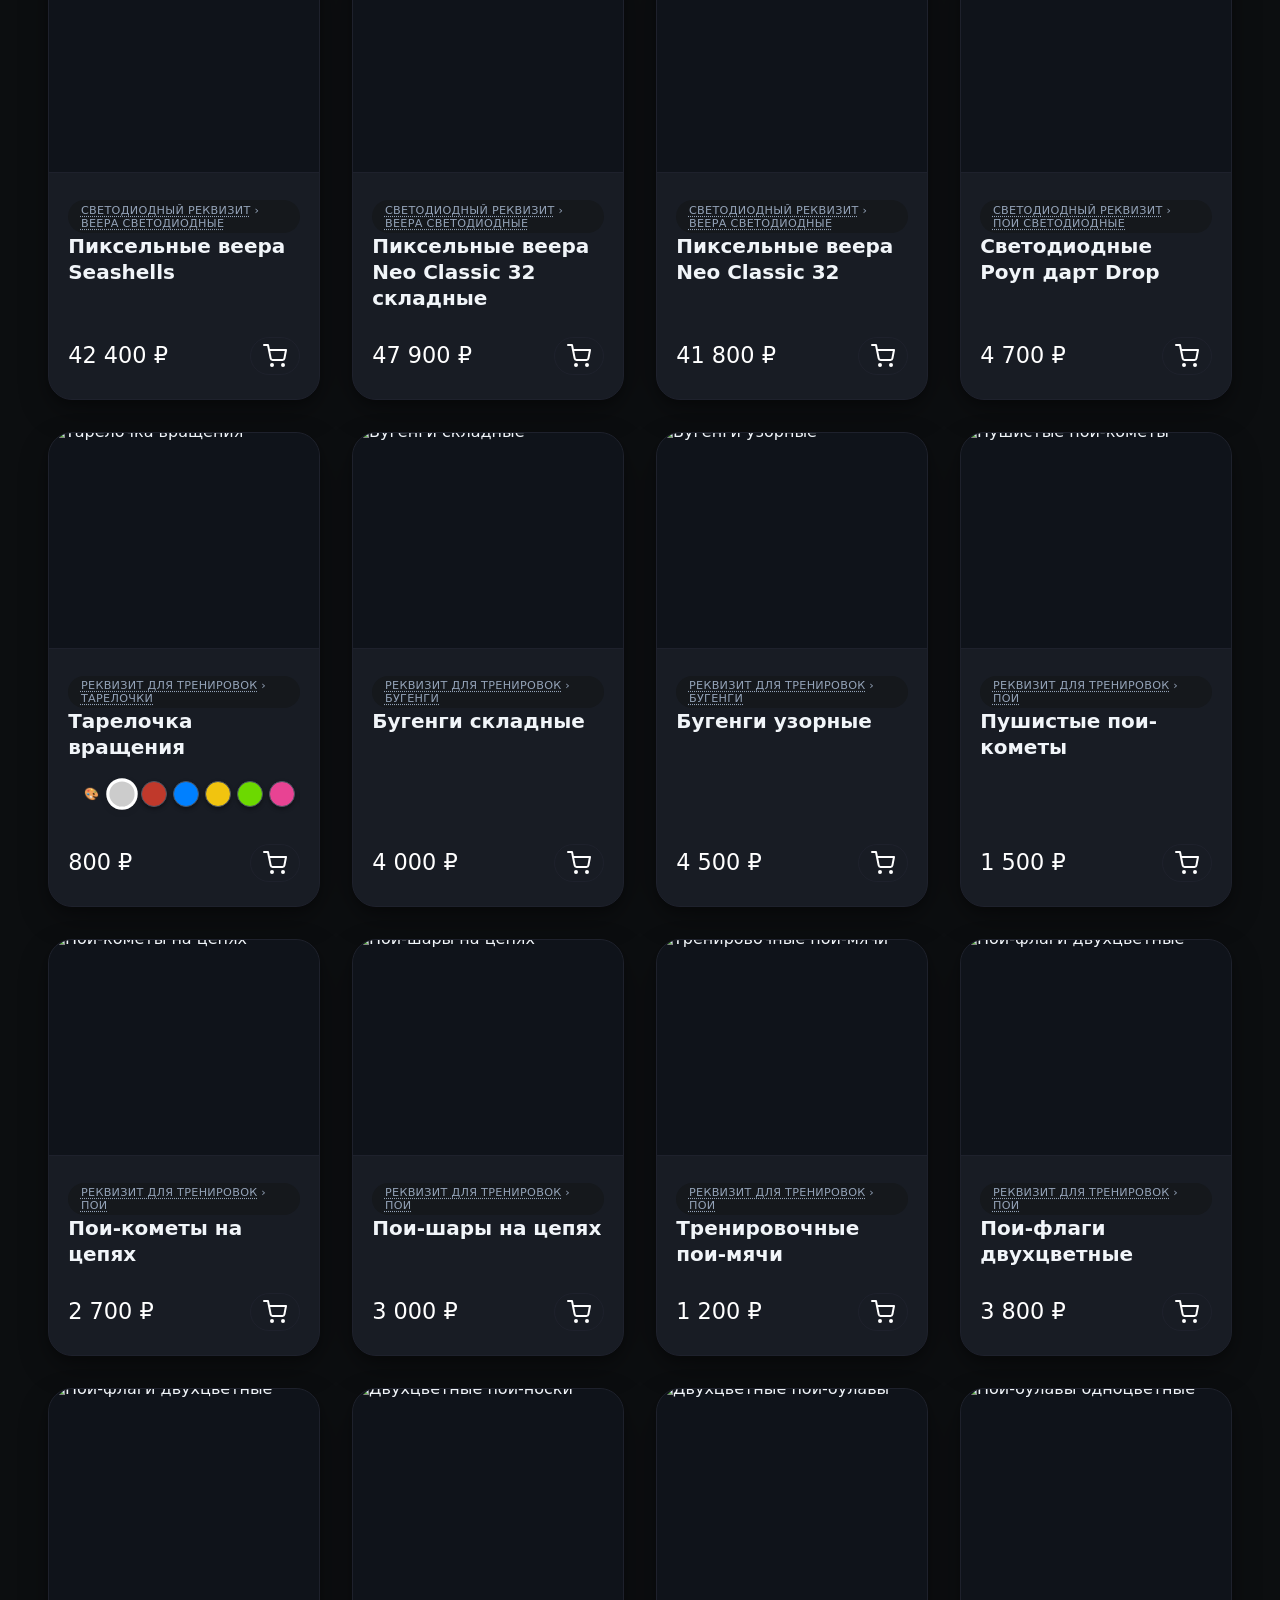
==== commit 85f339a6: "Add files via upload" ====
--- a/images/store/index.html
+++ b/images/store/index.html
@@ -336,13 +336,13 @@
             <div class="header-wrapper" id="headerWrapper">
                 <div class="header-logos">
                     <div class="header-logo-left">
-                        <img src="https://an-core.github.io/frm_mage/images/store/circus2.png" alt="" class="header-png">
+                        <img src="https://an-core.github.io/frm_mage/images/store/icons/circus2.png" alt="" class="header-png">
                     </div>
                     <div class="logo-container">
                         <img id="logoImage" src="" alt="🔥 " style="display:none; max-width:180px; height:auto; margin-bottom:10px">
                     </div>
                     <div class="header-logo-right">
-                        <img src="https://an-core.github.io/frm_mage/images/store/circus3.png" alt="" class="header-png">
+                        <img src="https://an-core.github.io/frm_mage/images/store/icons/circus3.png" alt="" class="header-png">
                     </div>
                 </div>
                 <div class="header-row">
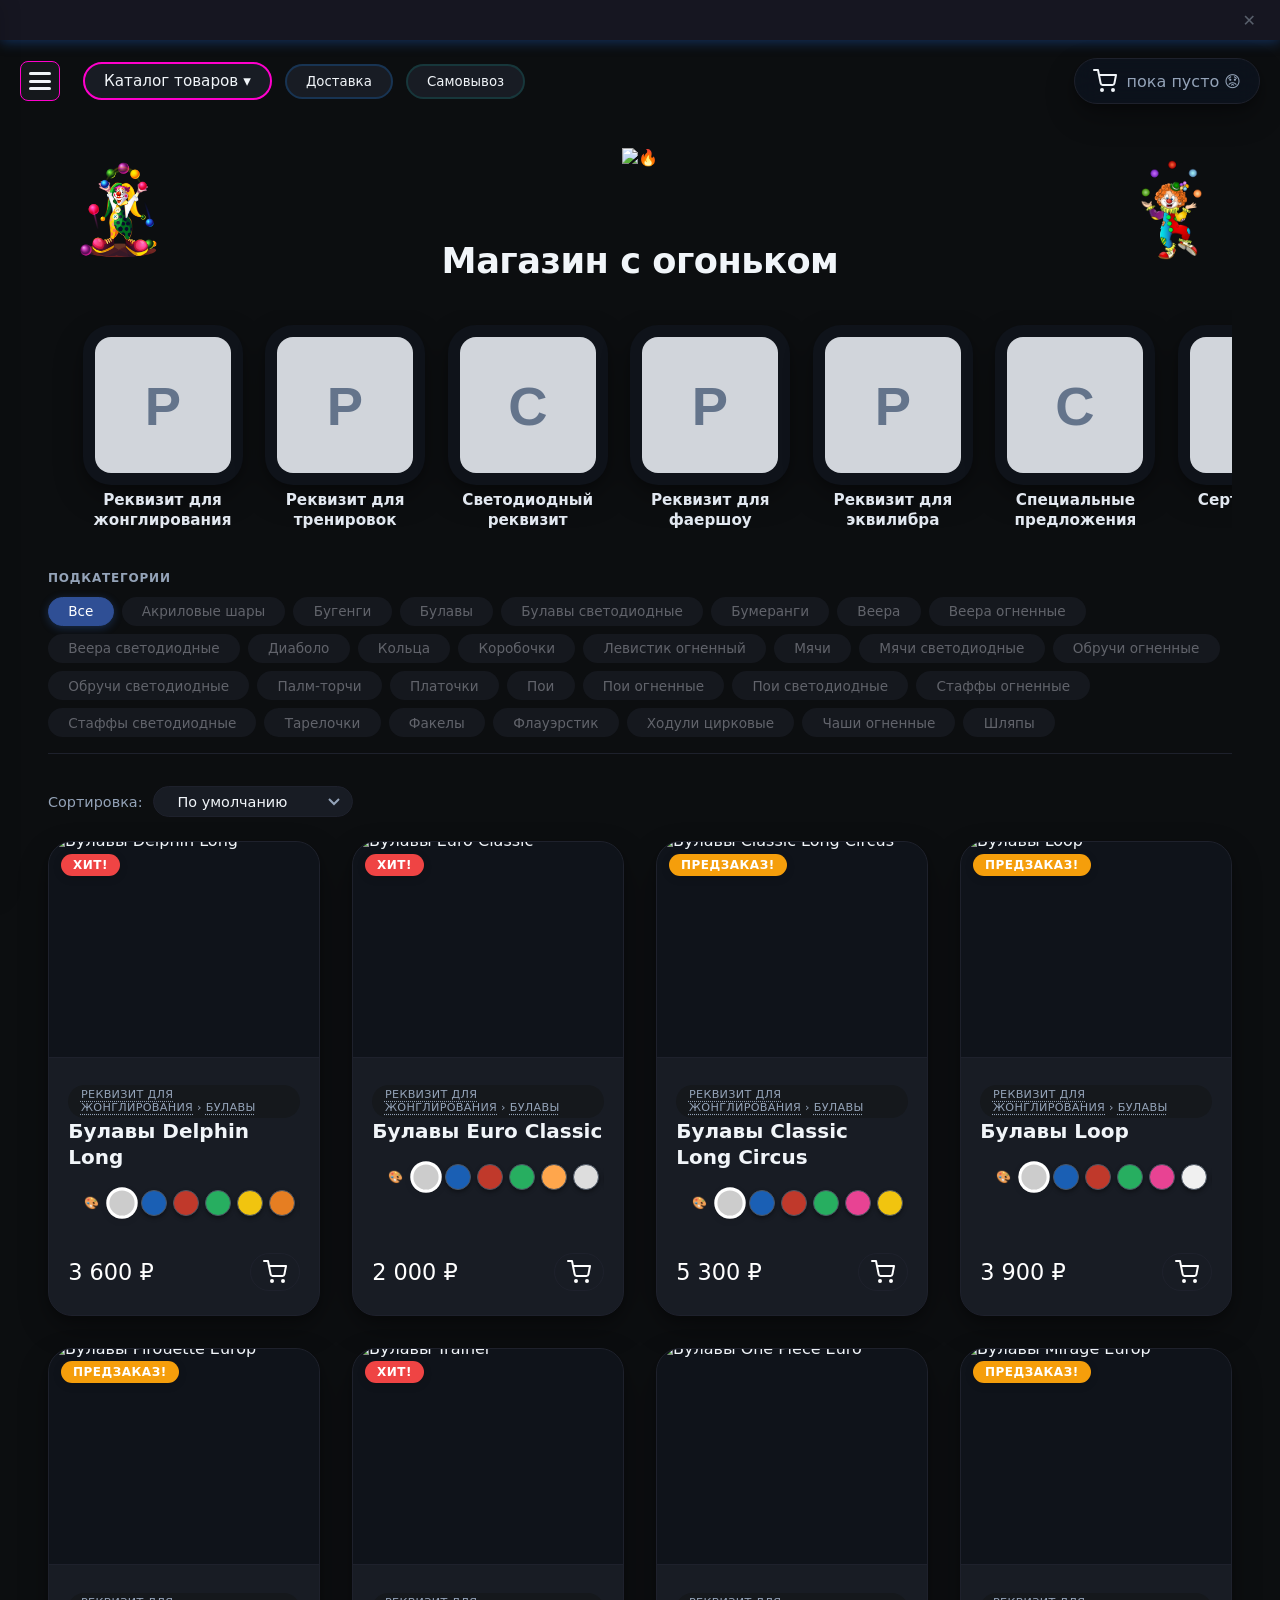
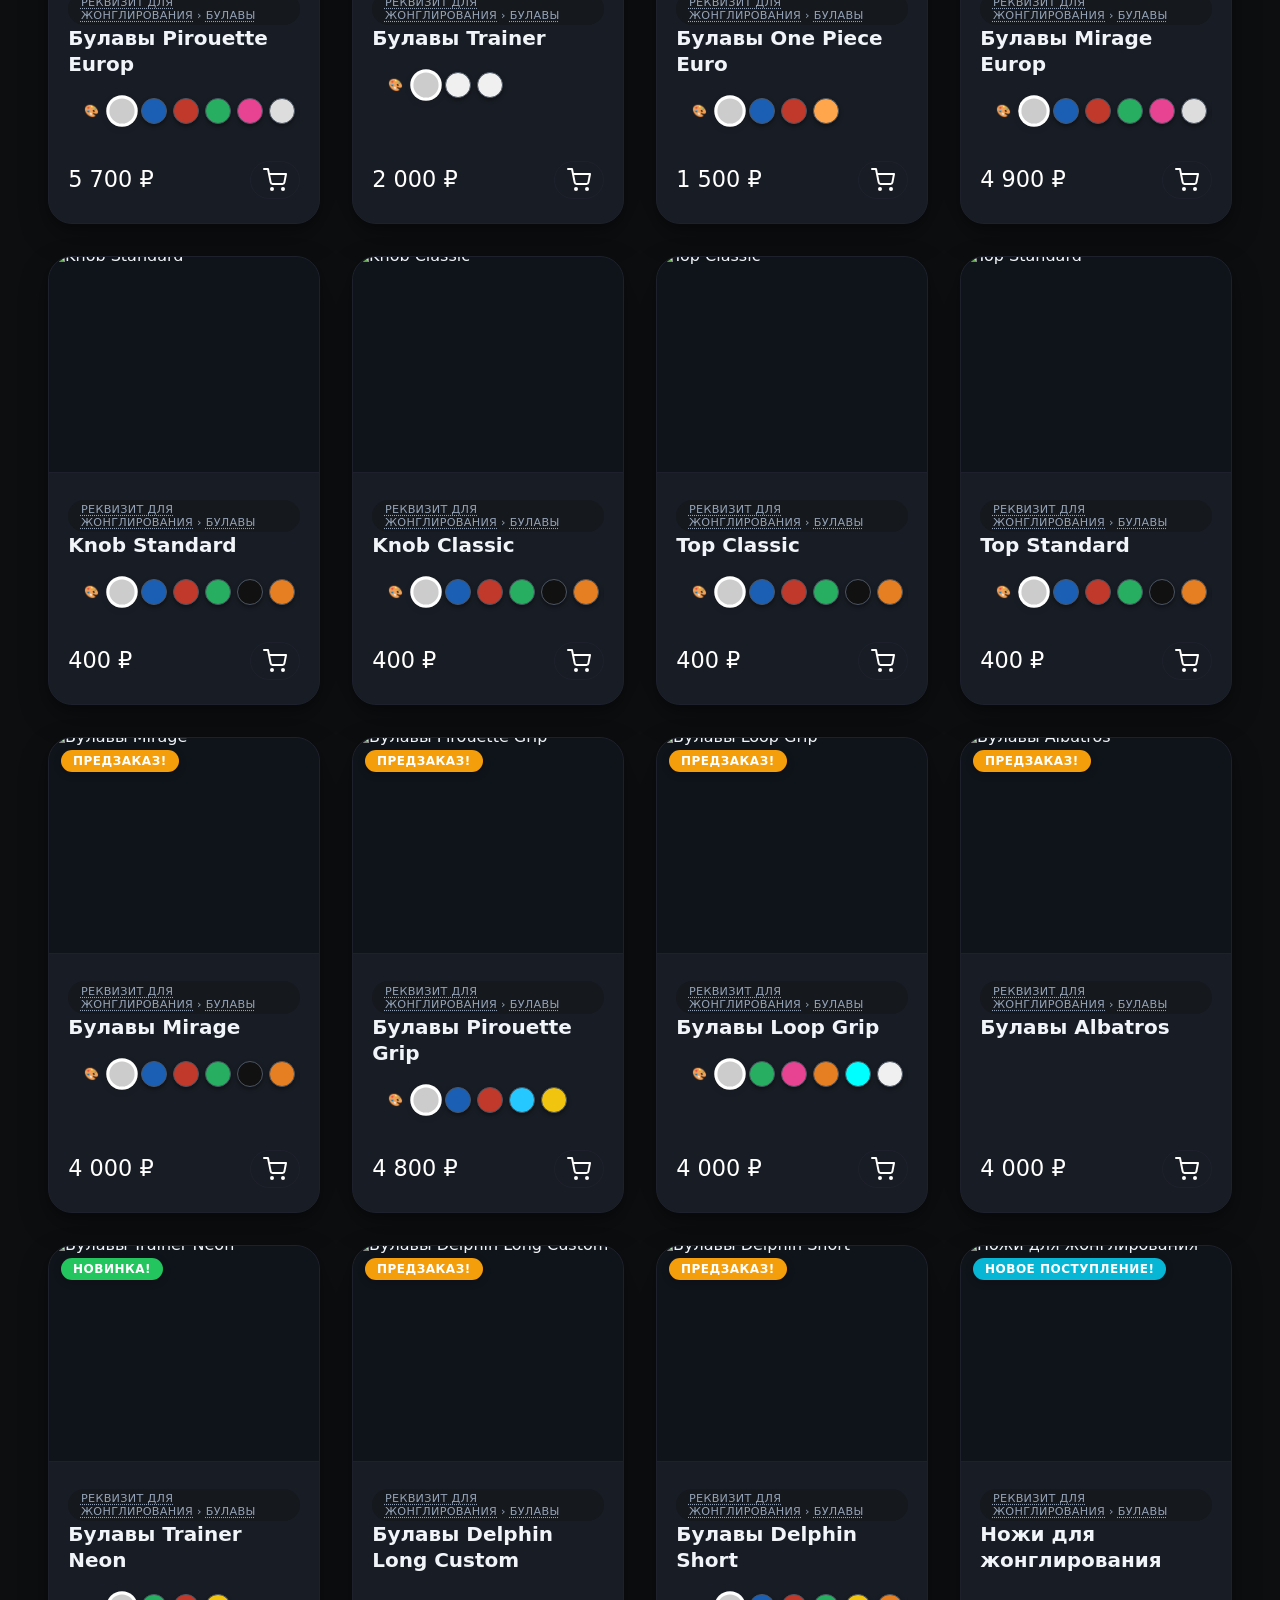
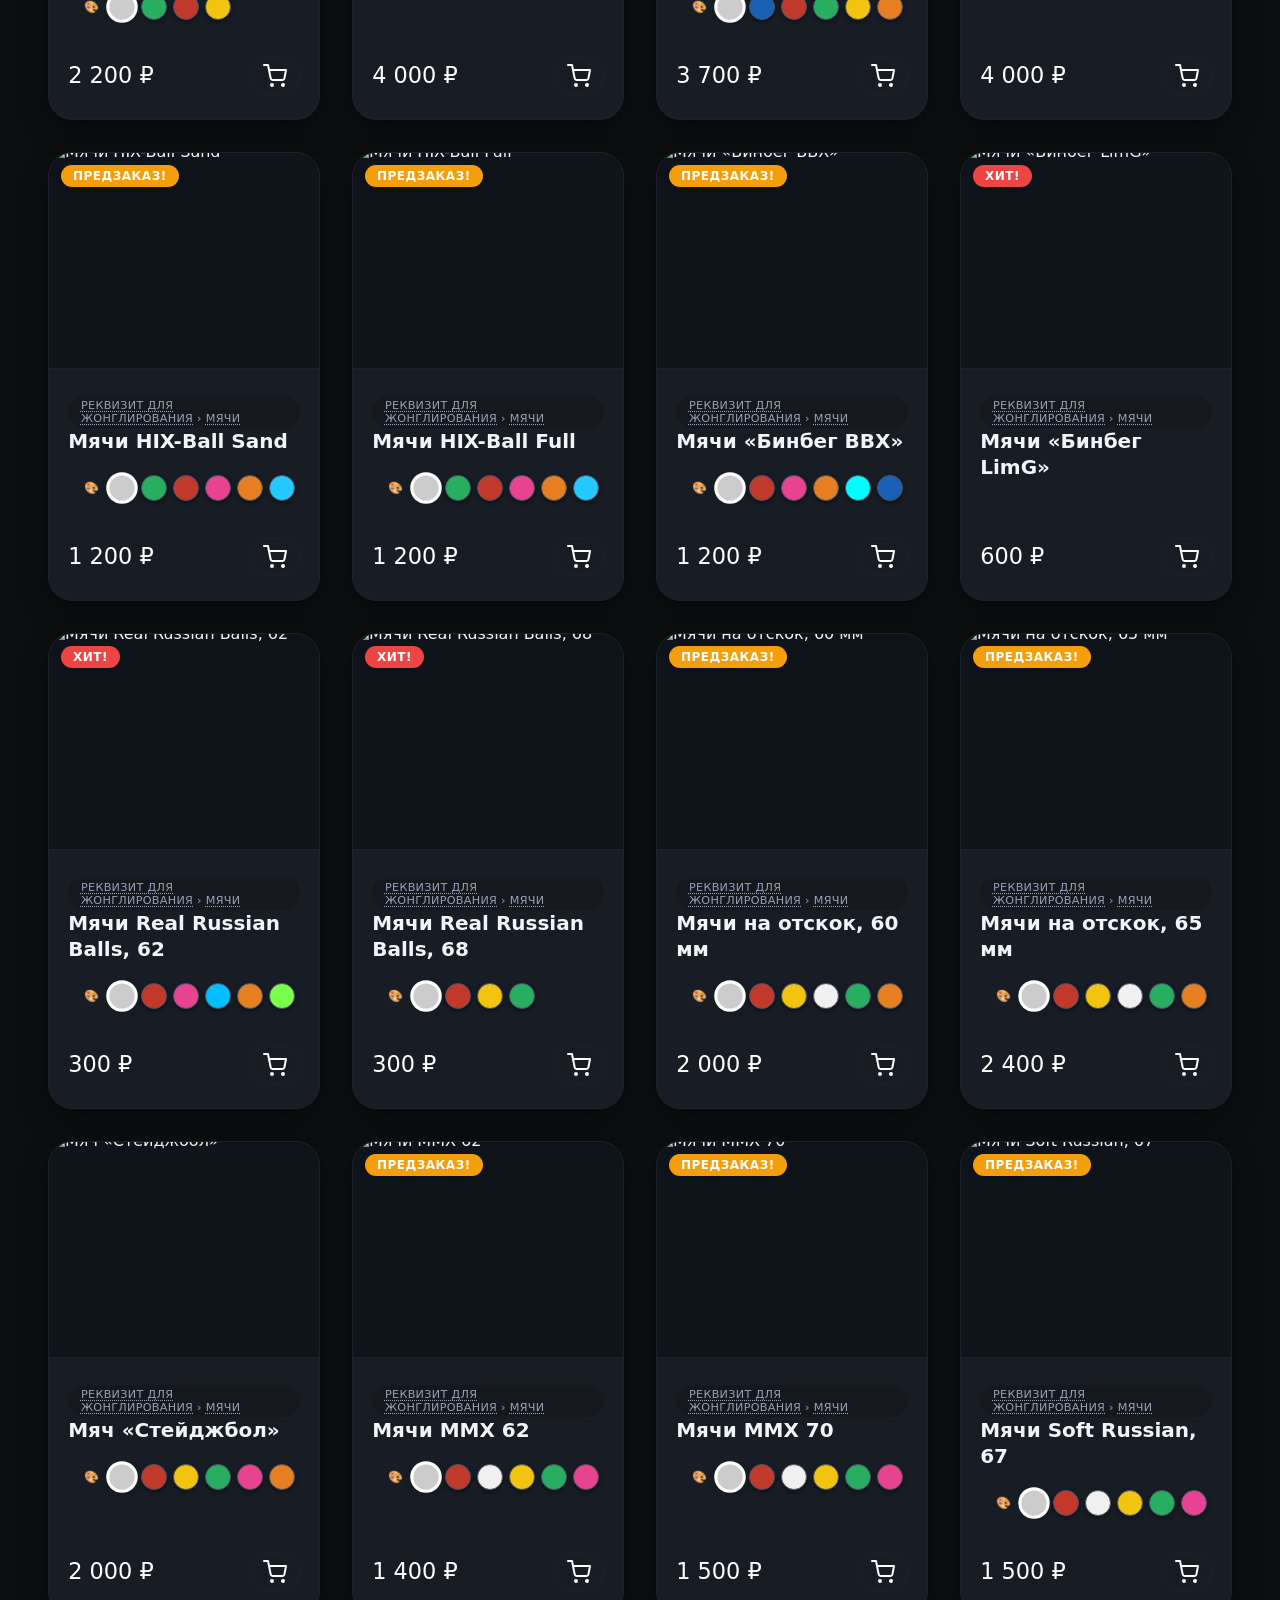
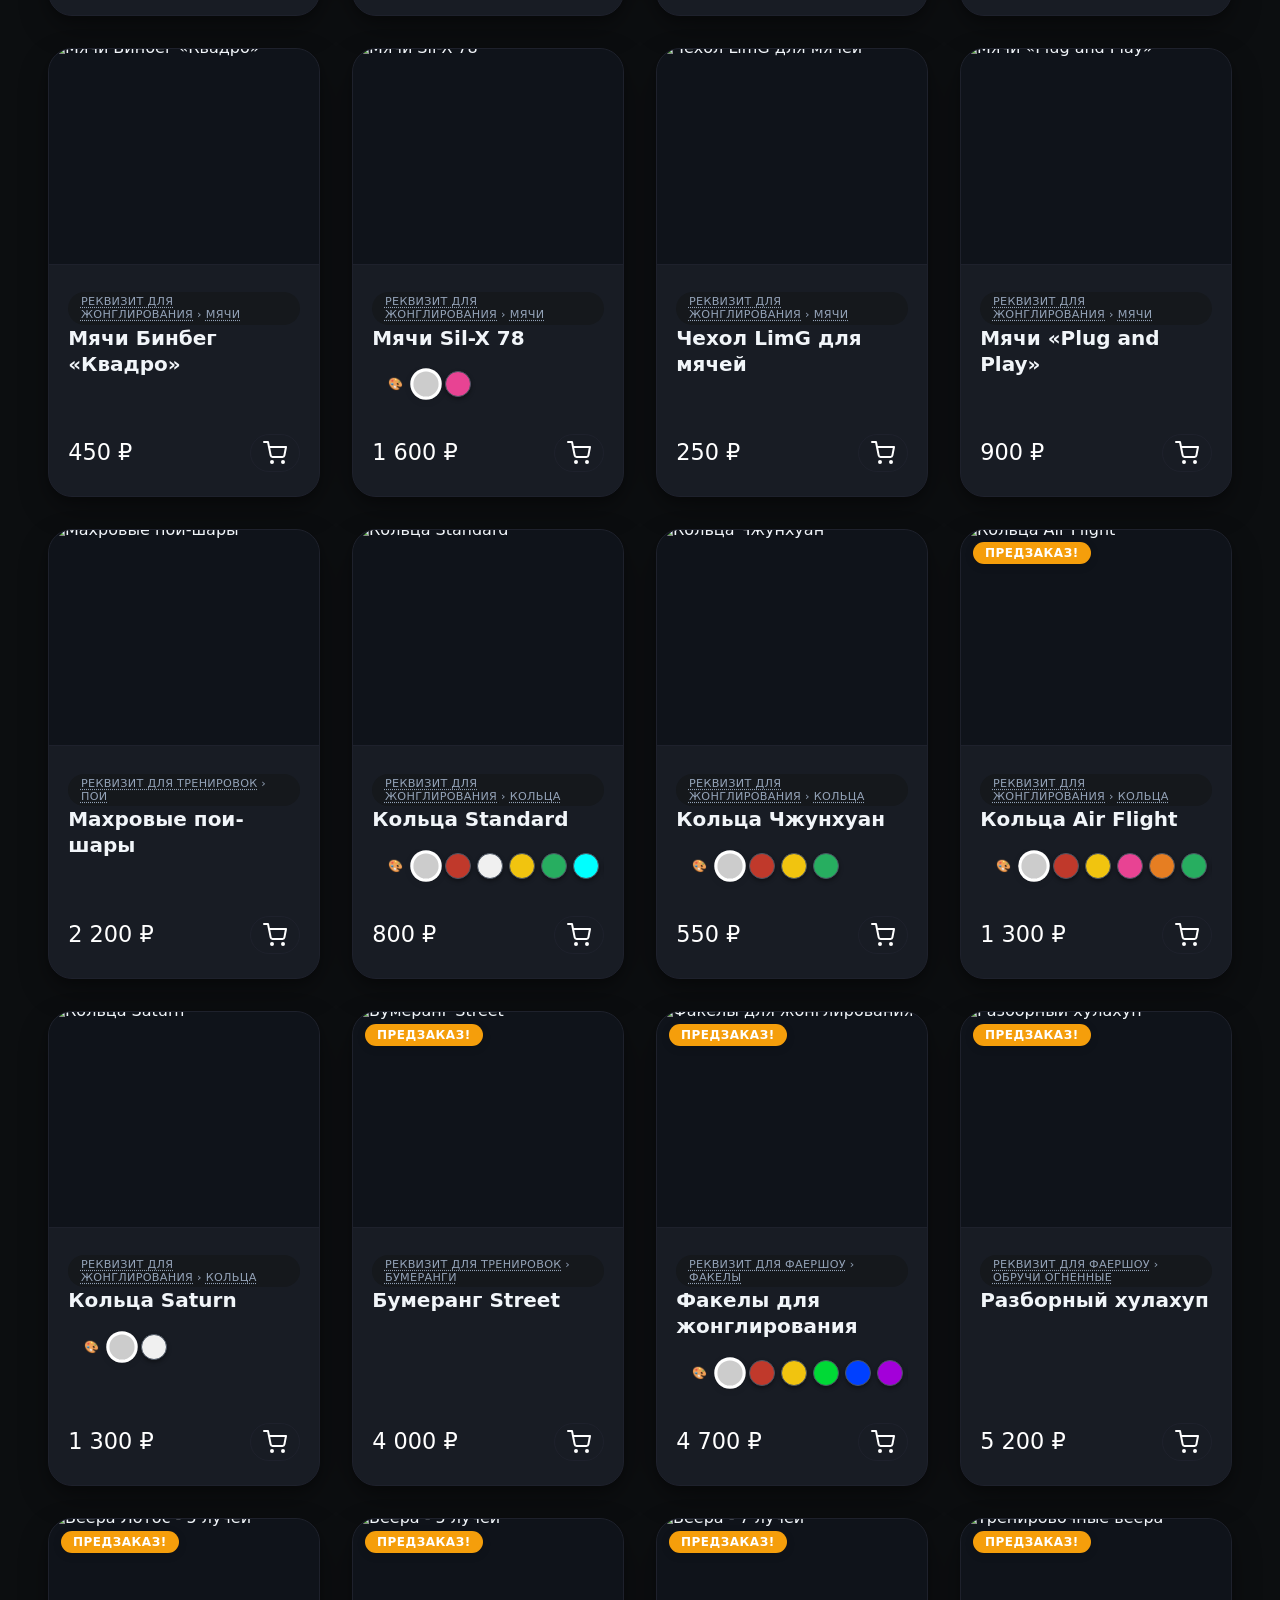
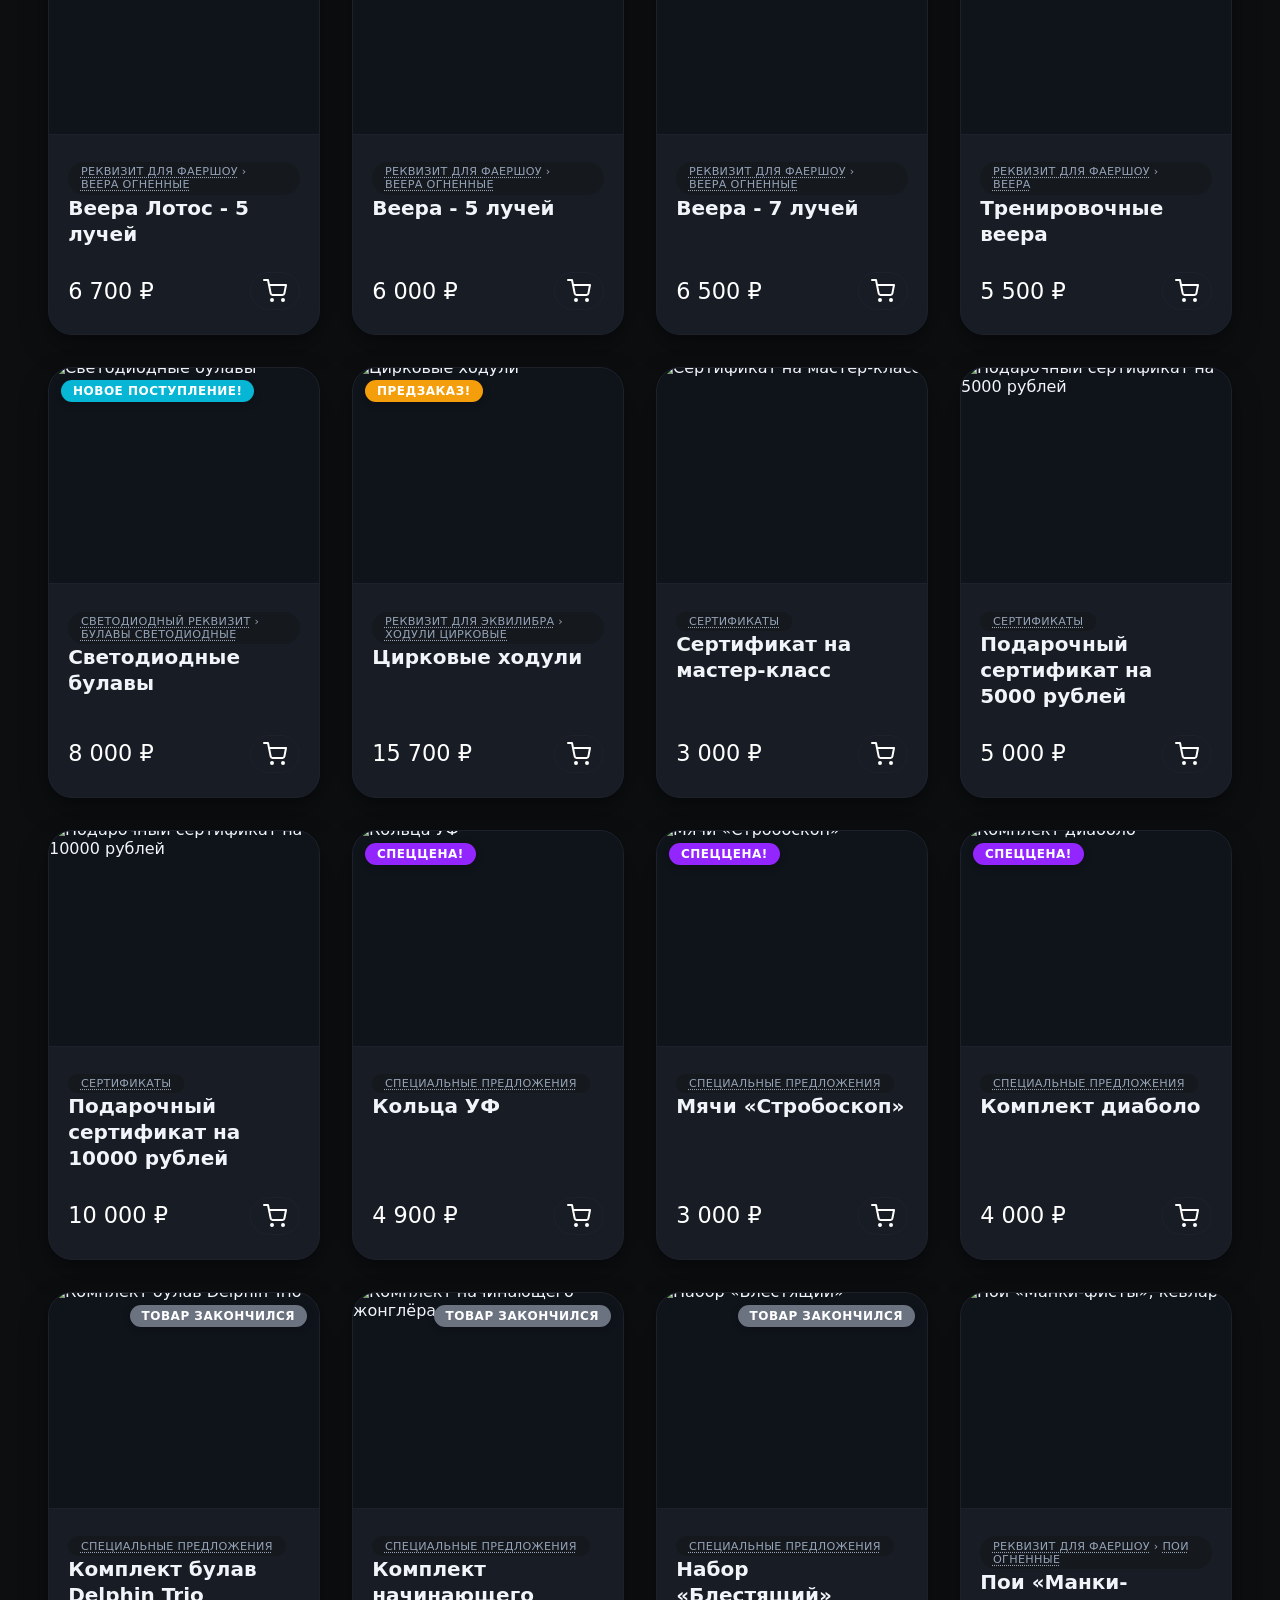
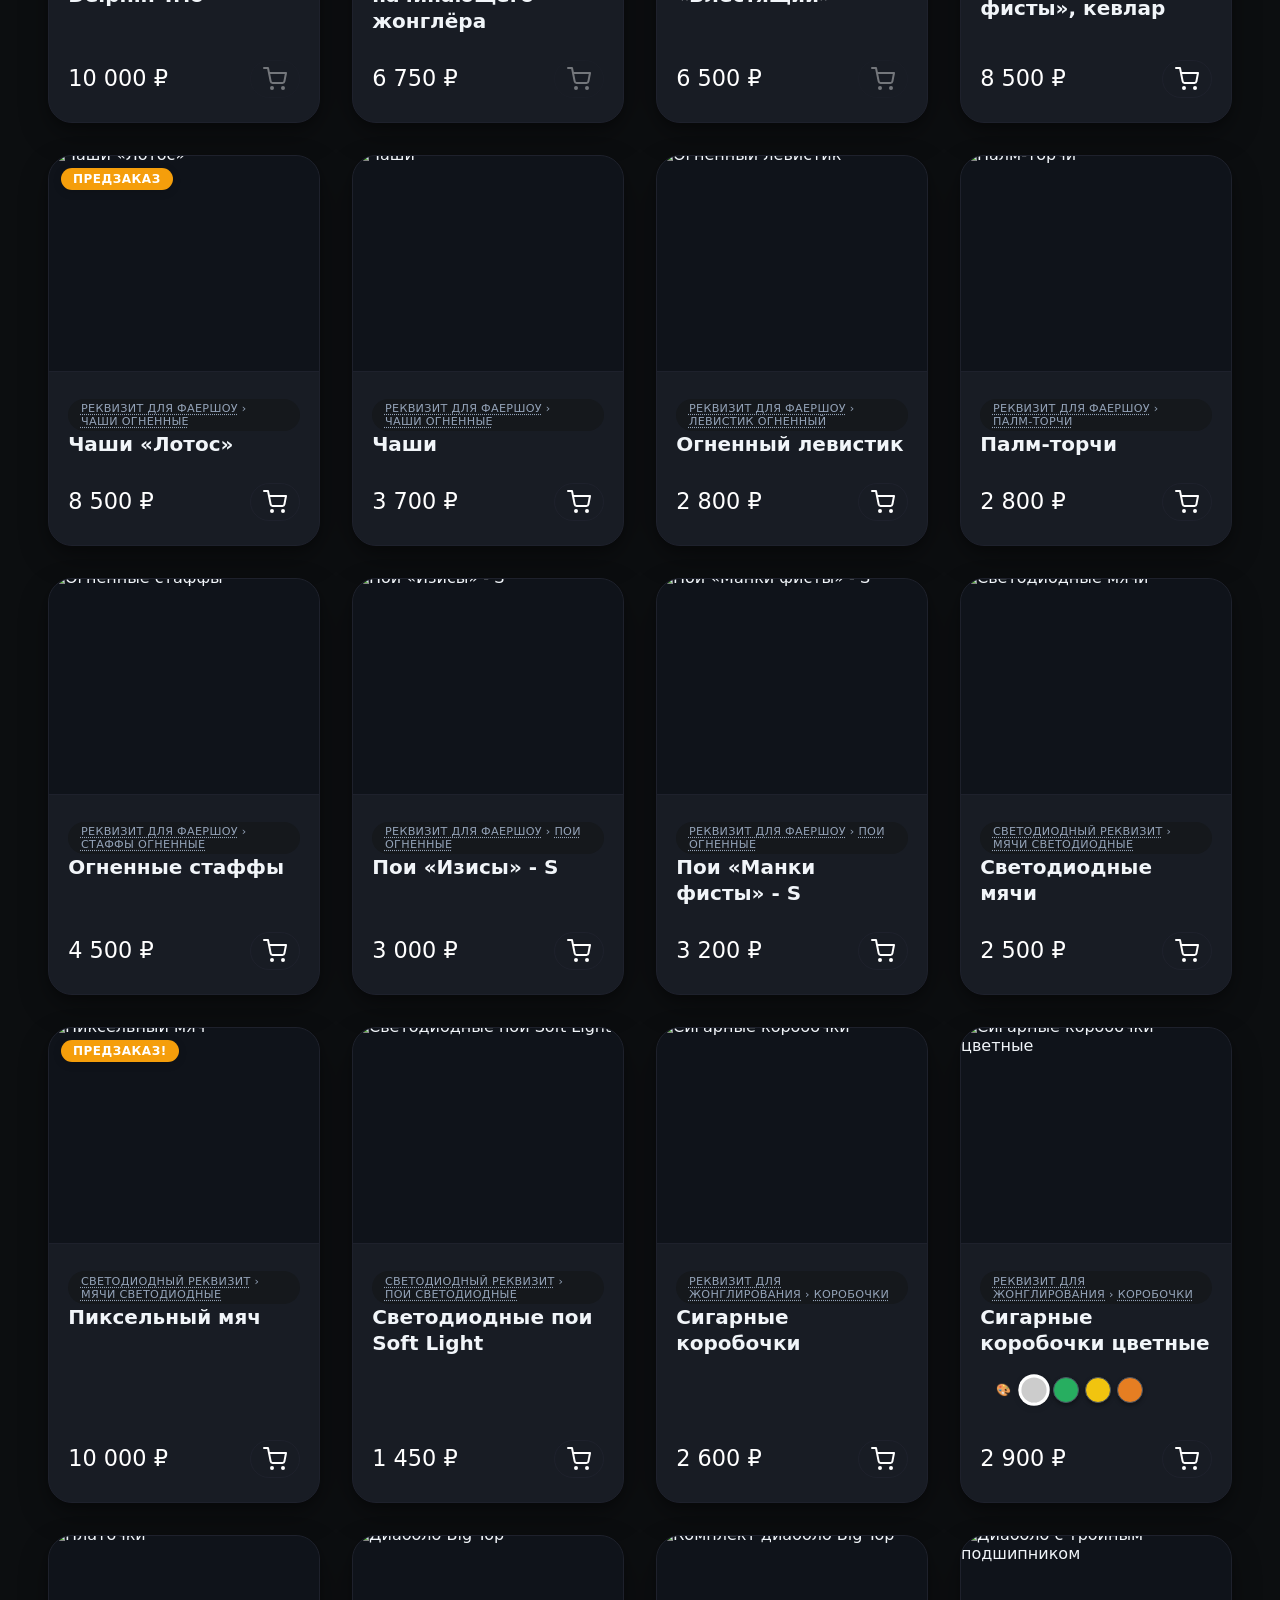
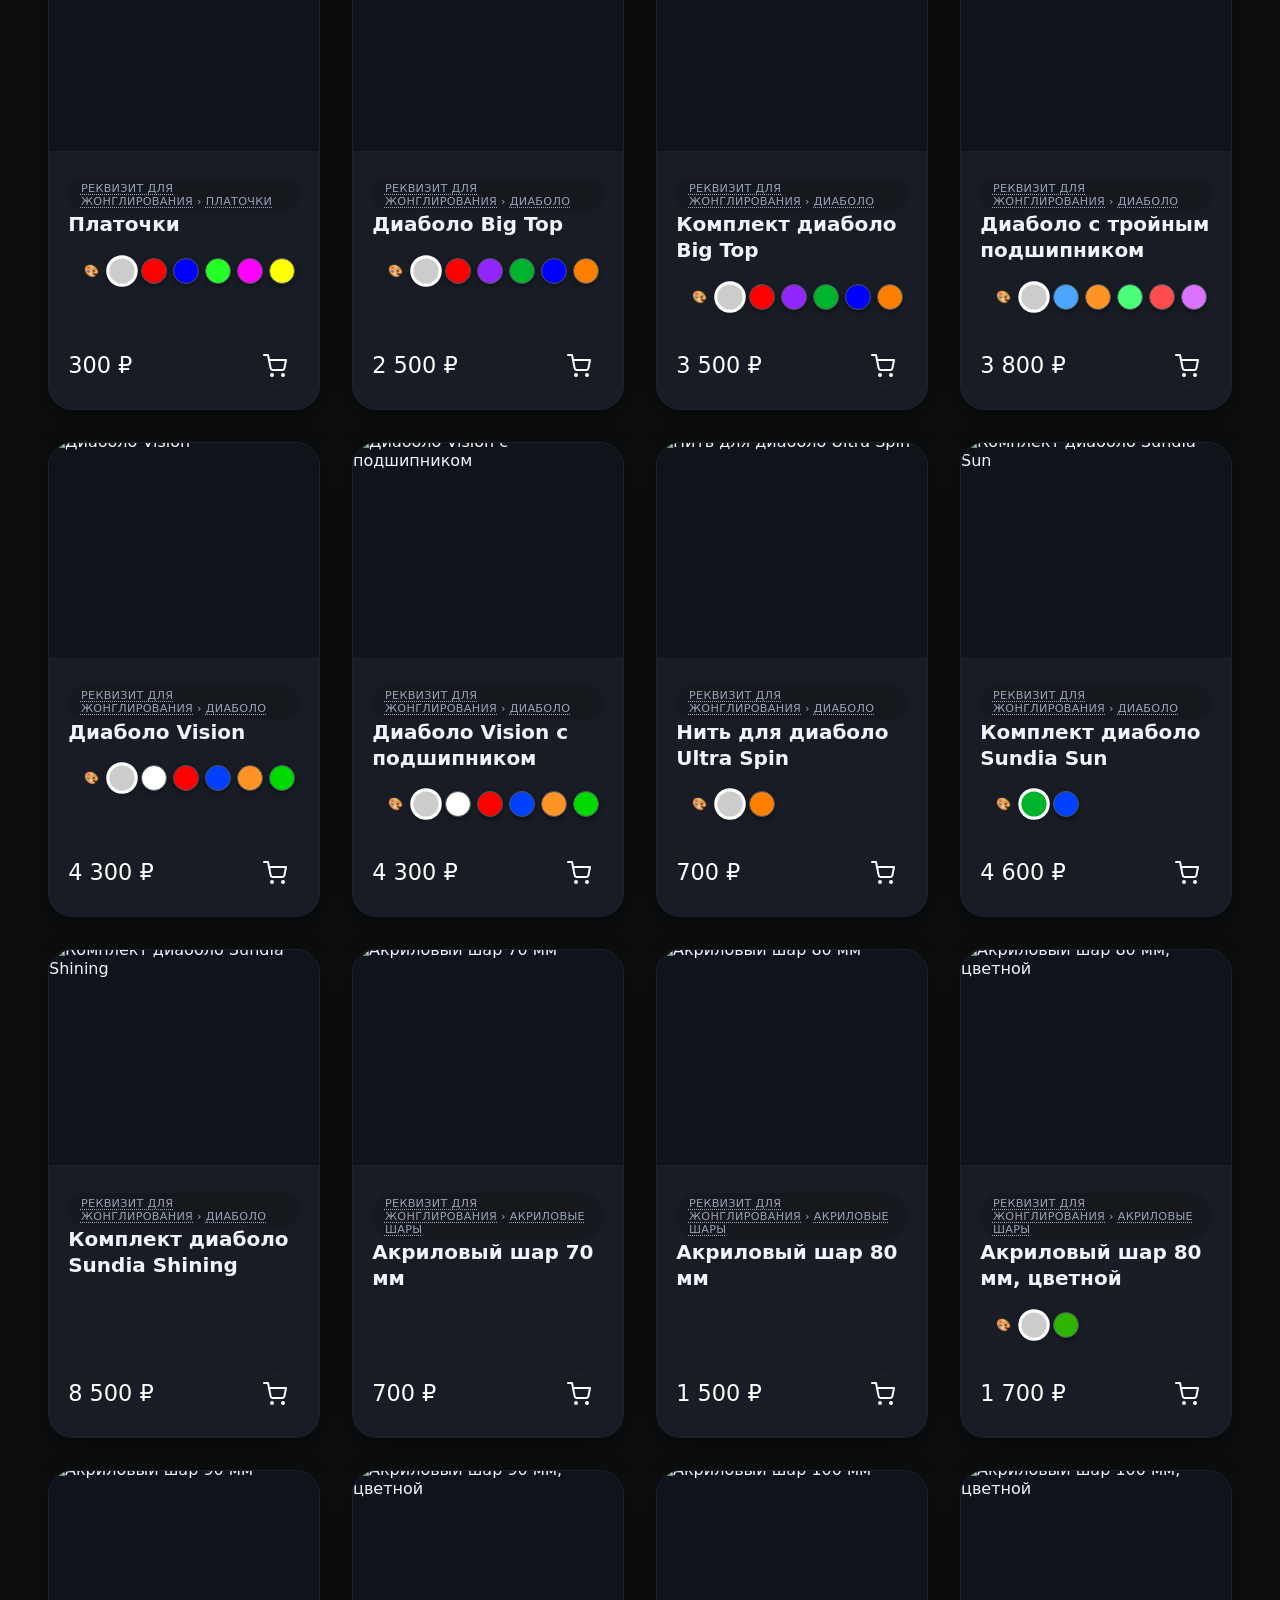
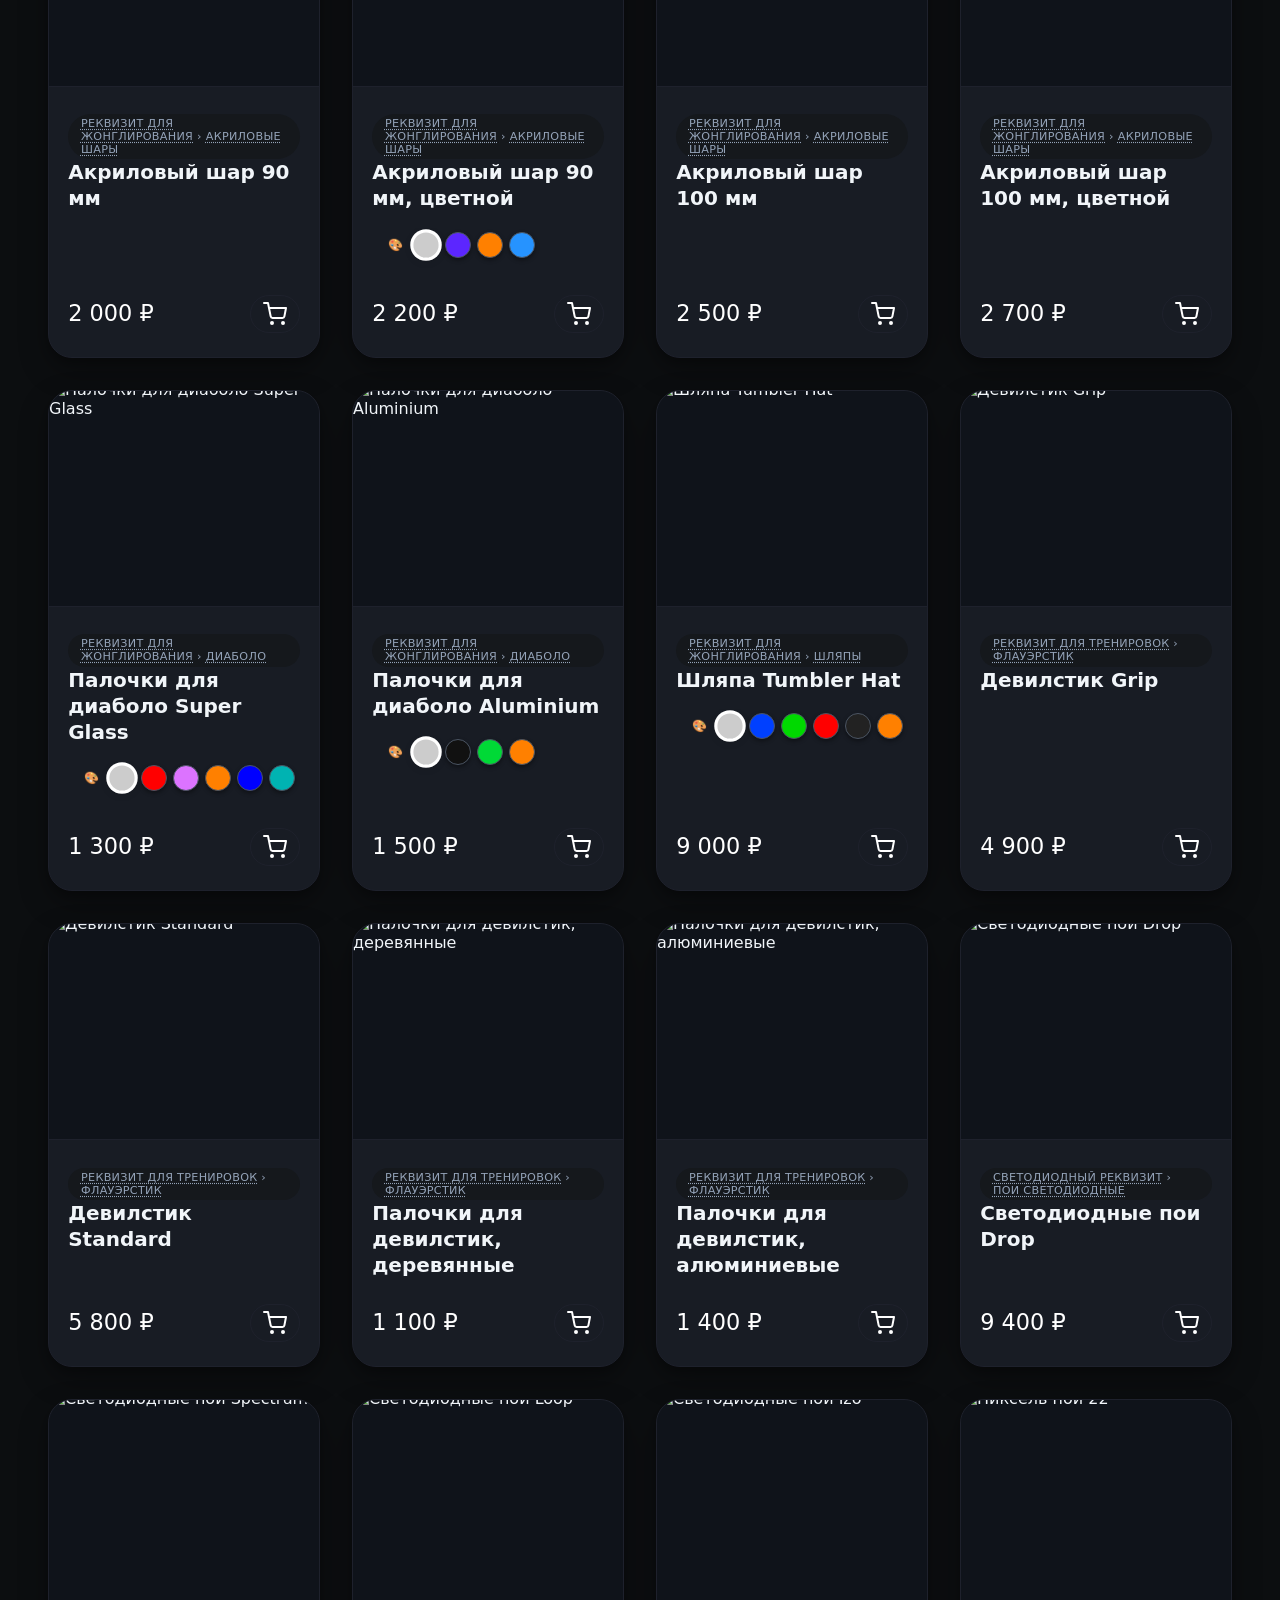
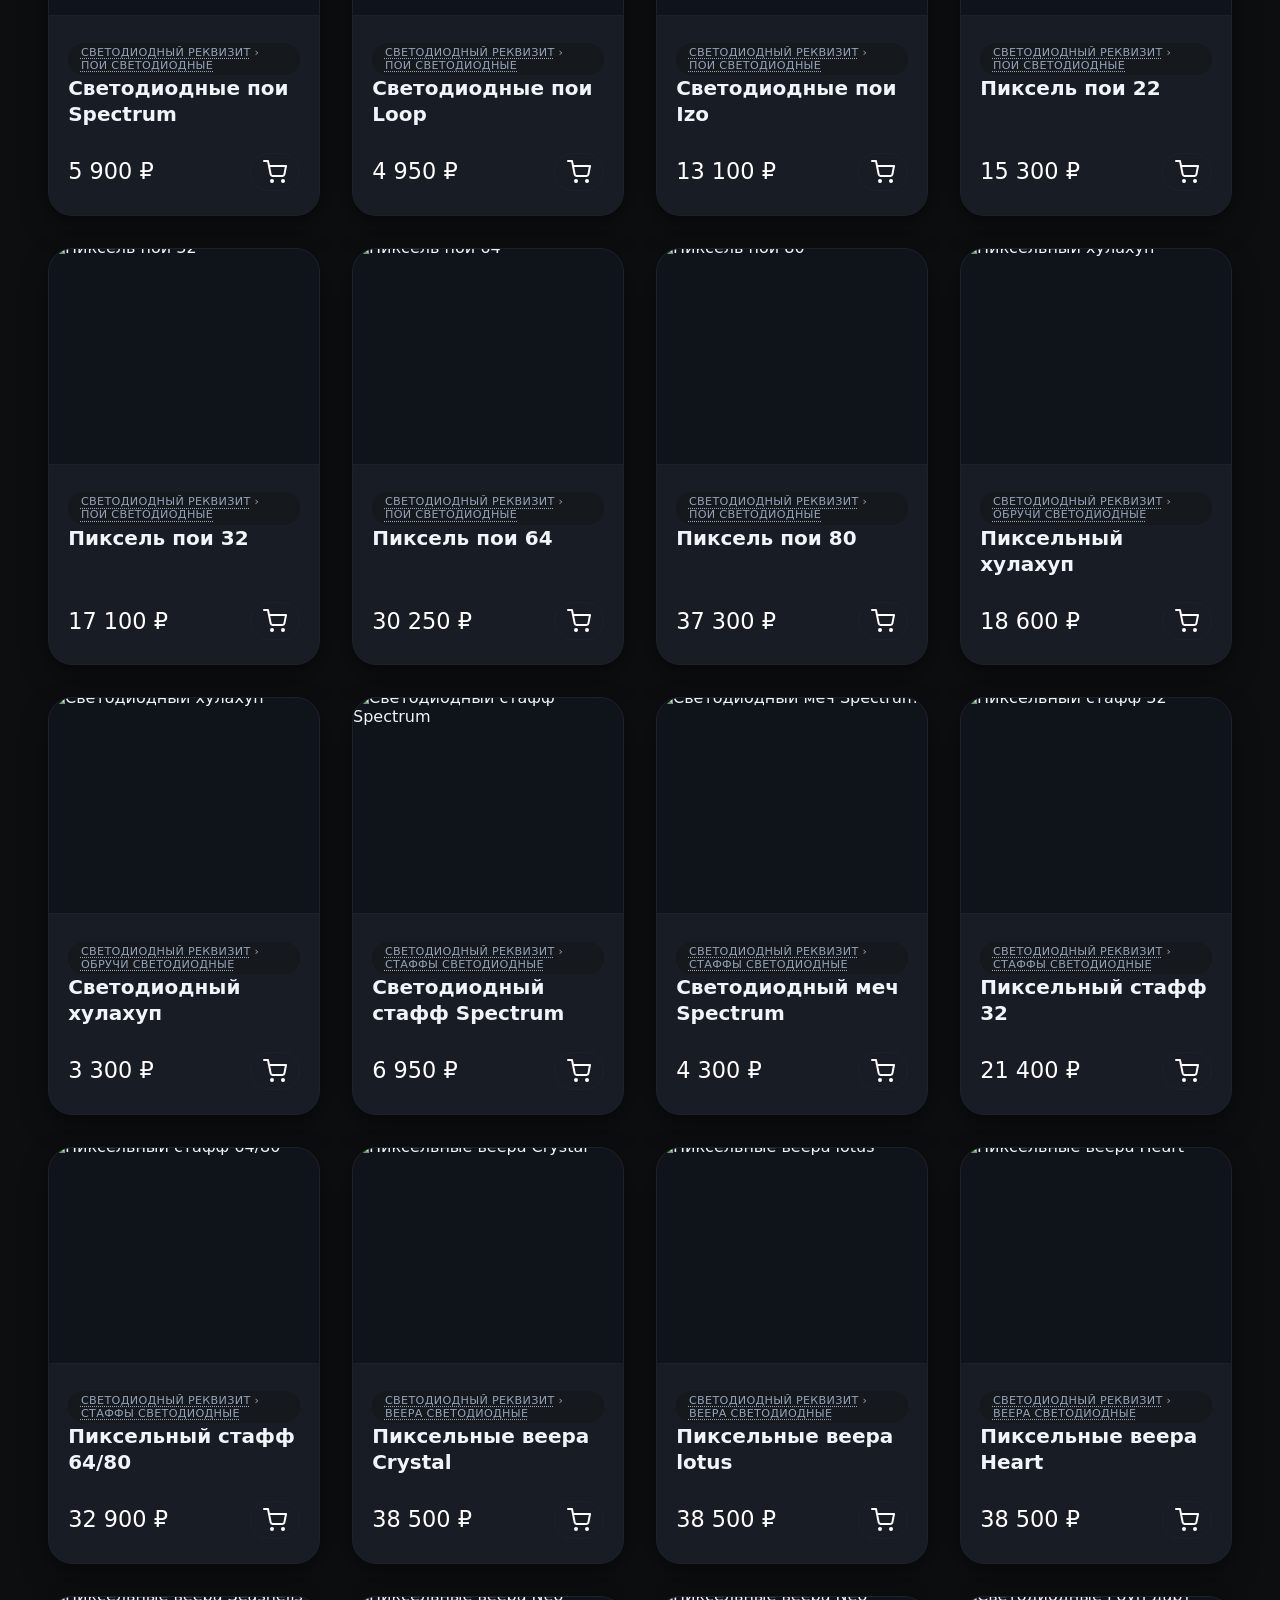
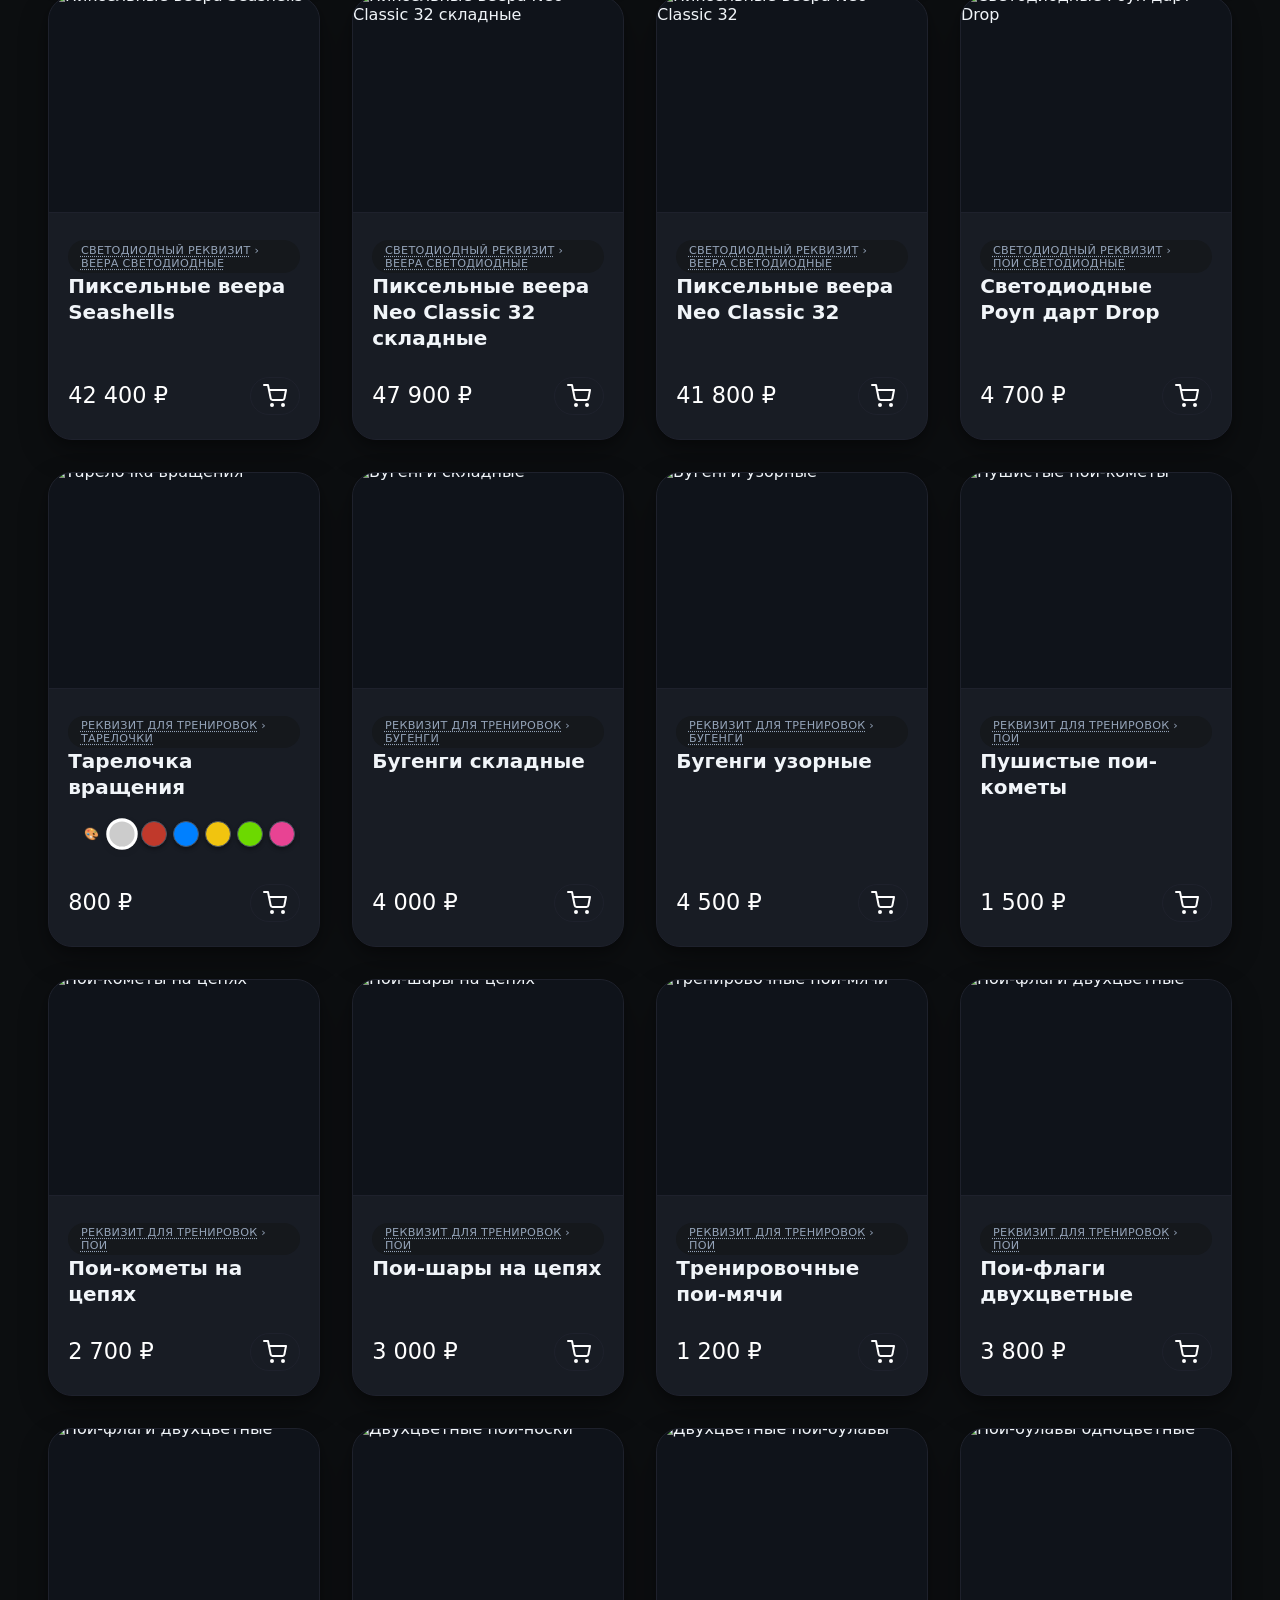
==== commit 296d5ba1: "Add files via upload" ====
--- a/images/store/index.html
+++ b/images/store/index.html
@@ -339,7 +339,7 @@
                         <img src="https://an-core.github.io/frm_mage/images/store/icons/circus2.png" alt="" class="header-png">
                     </div>
                     <div class="logo-container">
-                        <img id="logoImage" src="" alt="🔥 " style="display:none; max-width:180px; height:auto; margin-bottom:10px">
+                        <img id="logoImage" src="" alt="🔥 " style="display:none; max-width:250px; height:auto;">
                     </div>
                     <div class="header-logo-right">
                         <img src="https://an-core.github.io/frm_mage/images/store/icons/circus3.png" alt="" class="header-png">
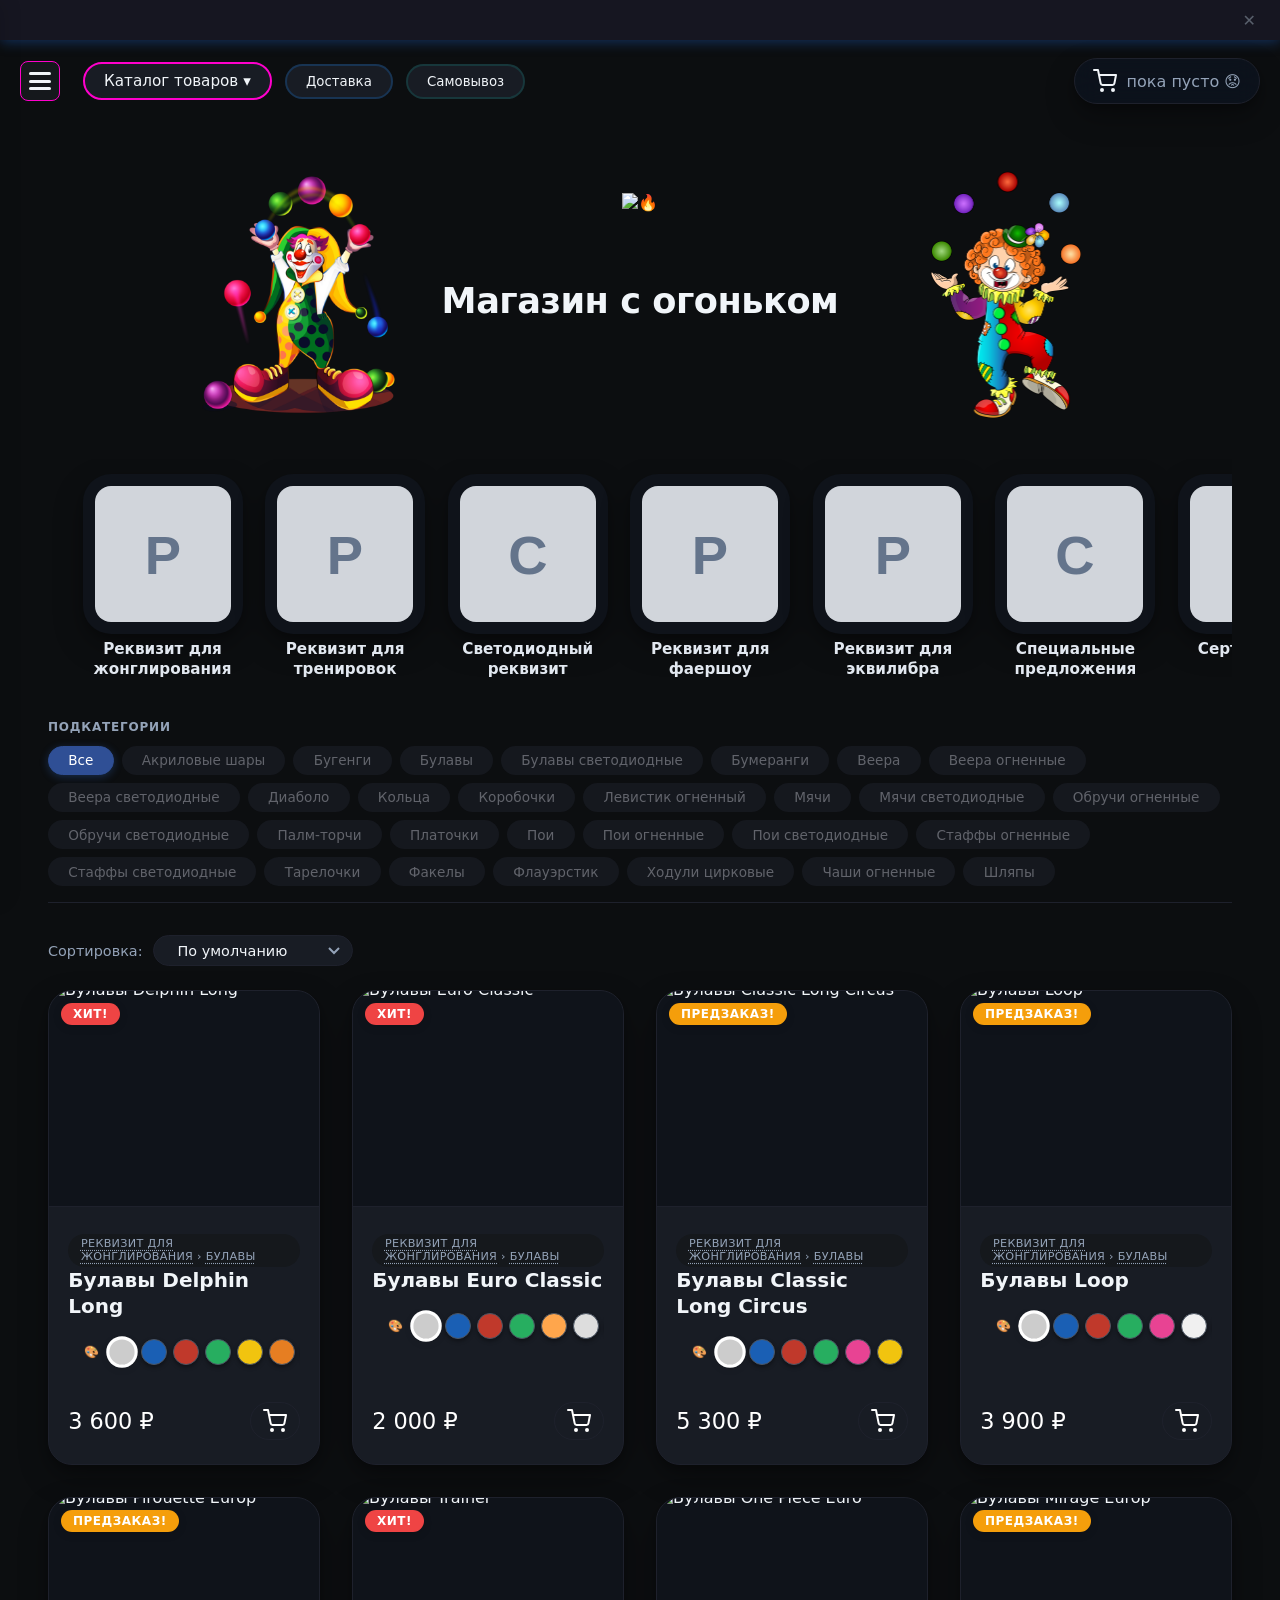
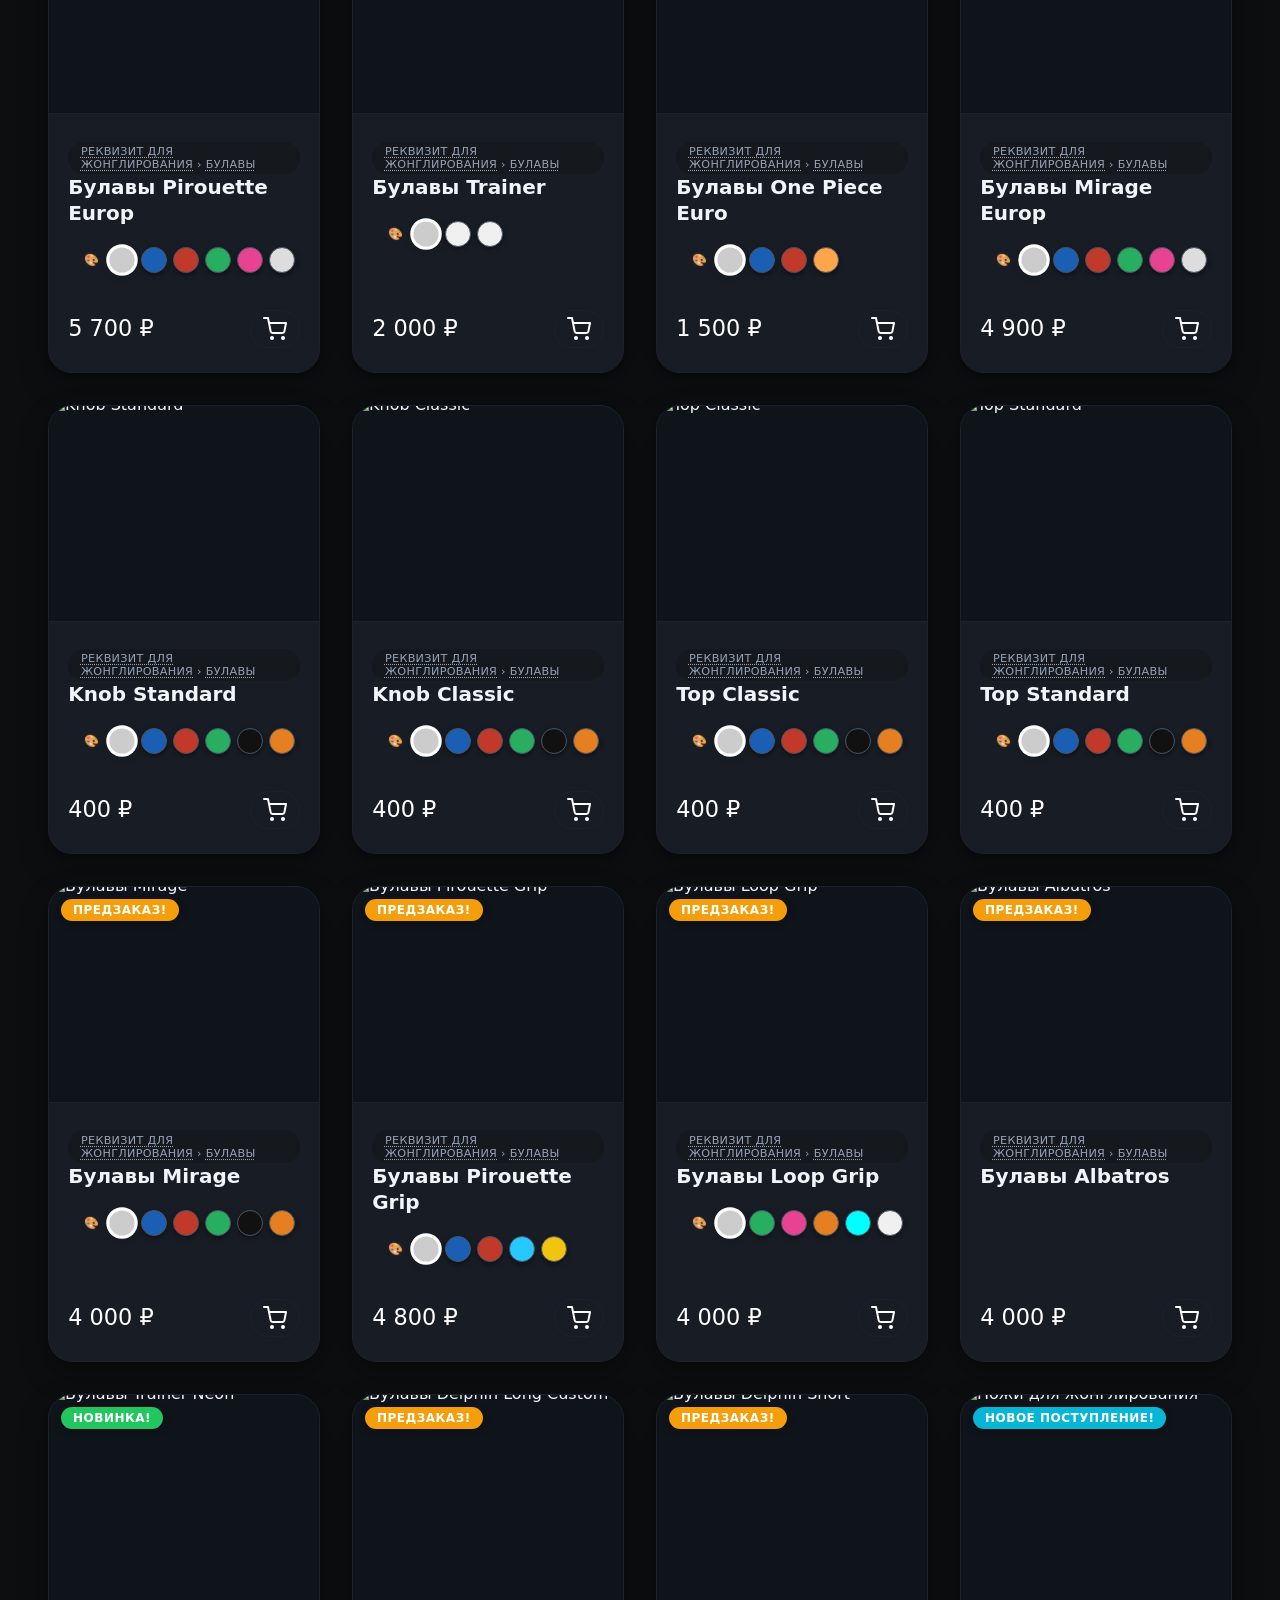
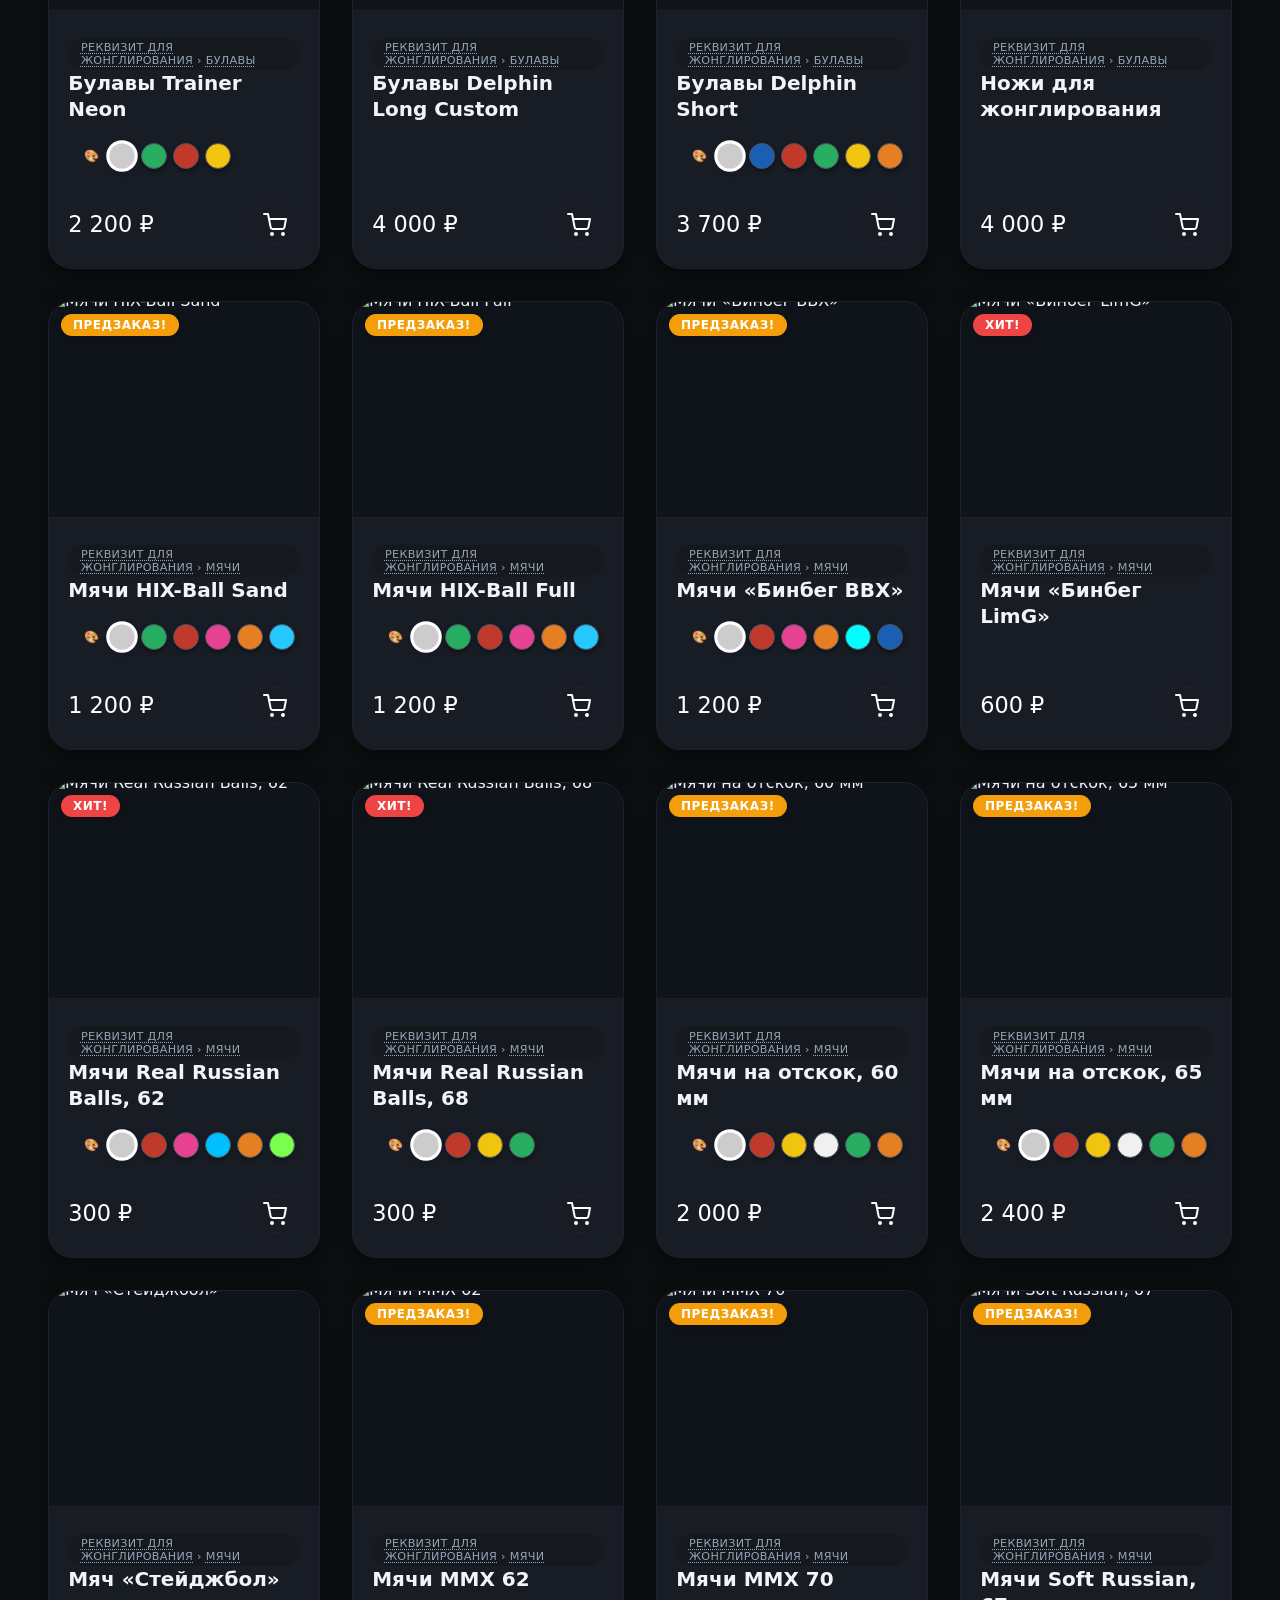
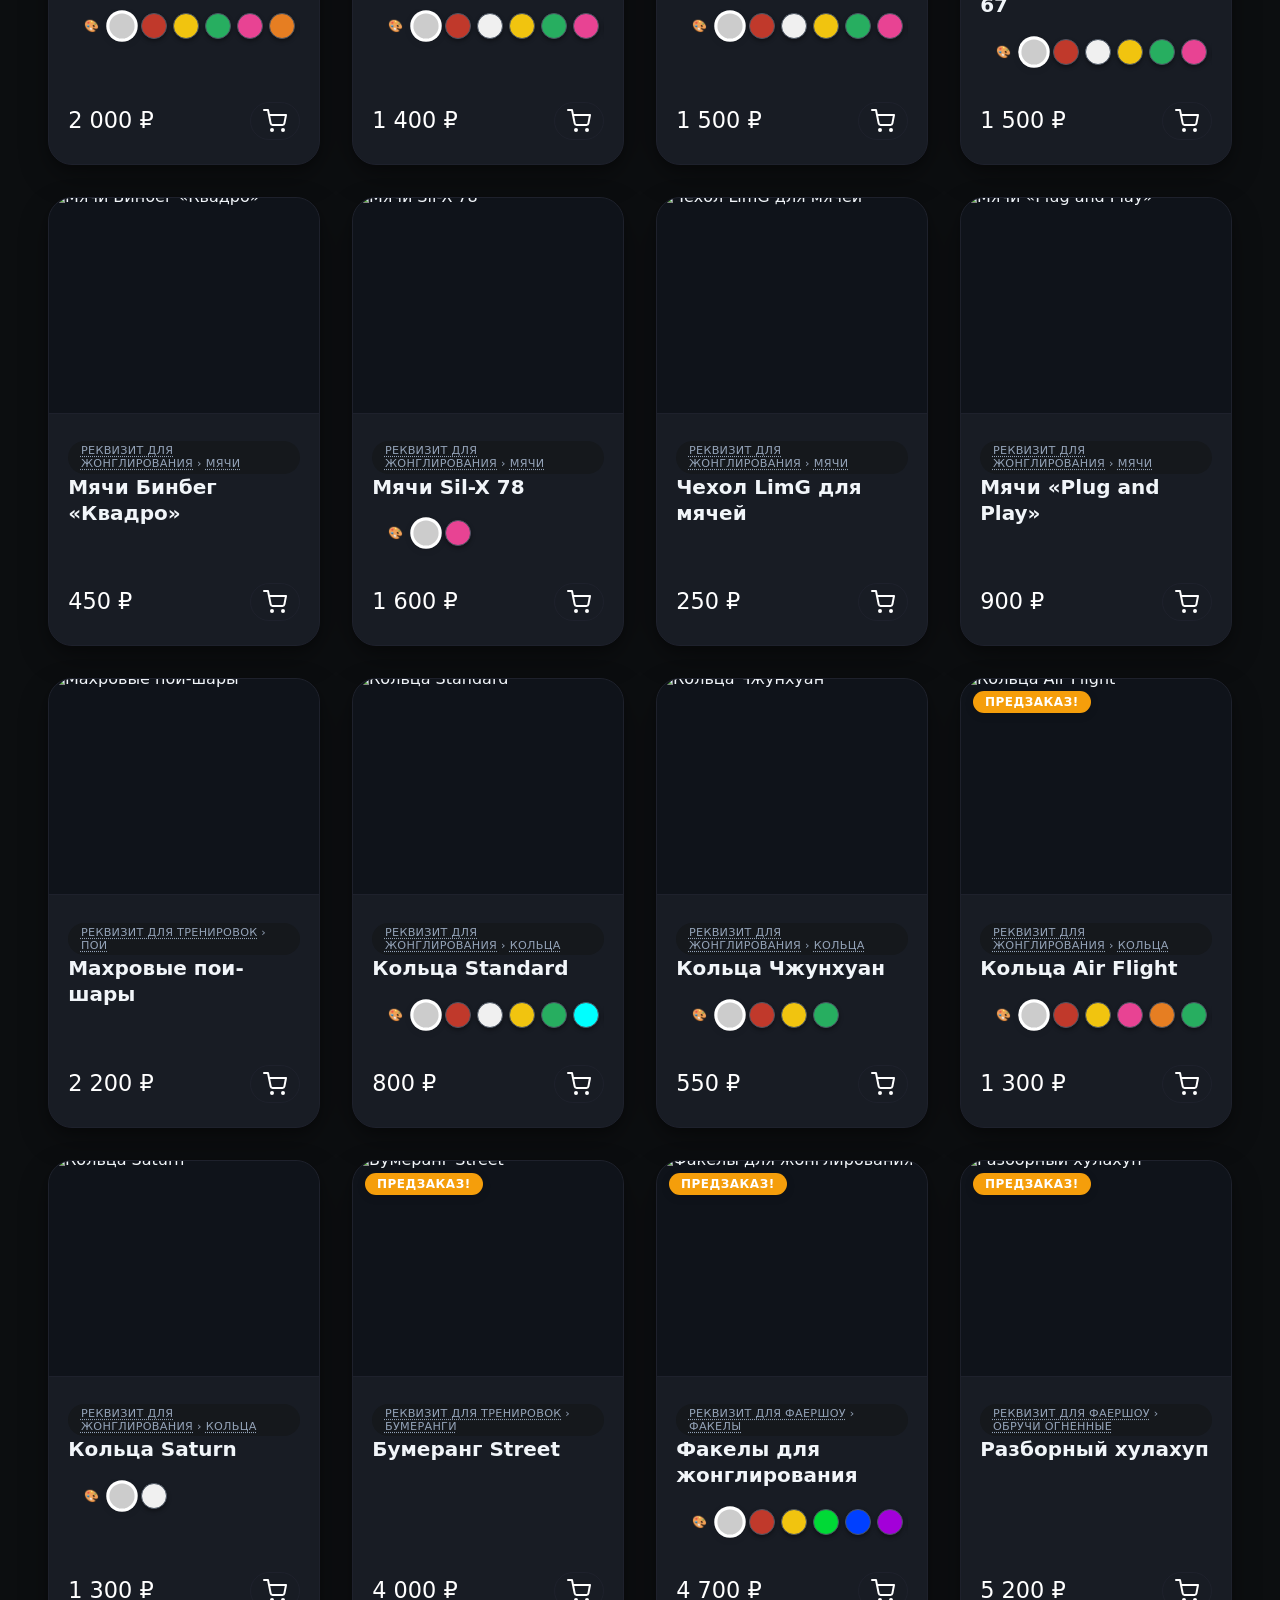
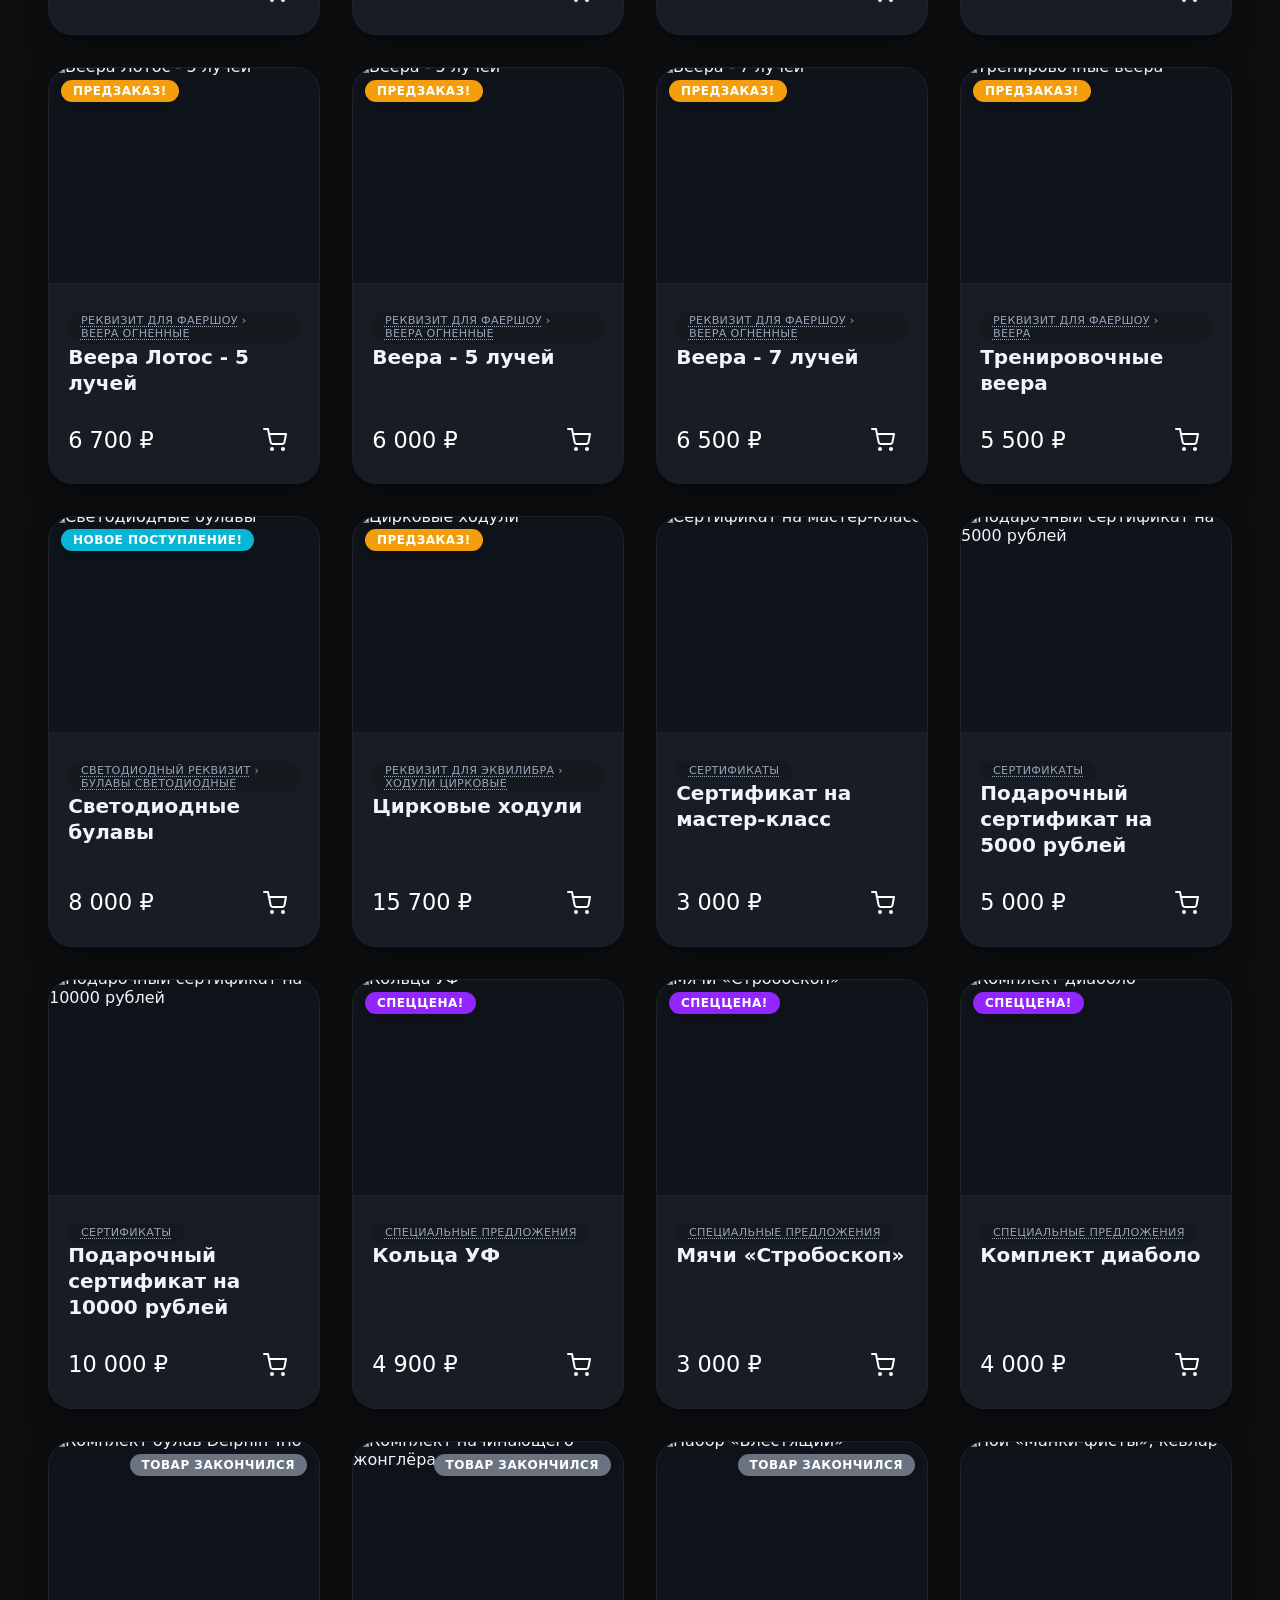
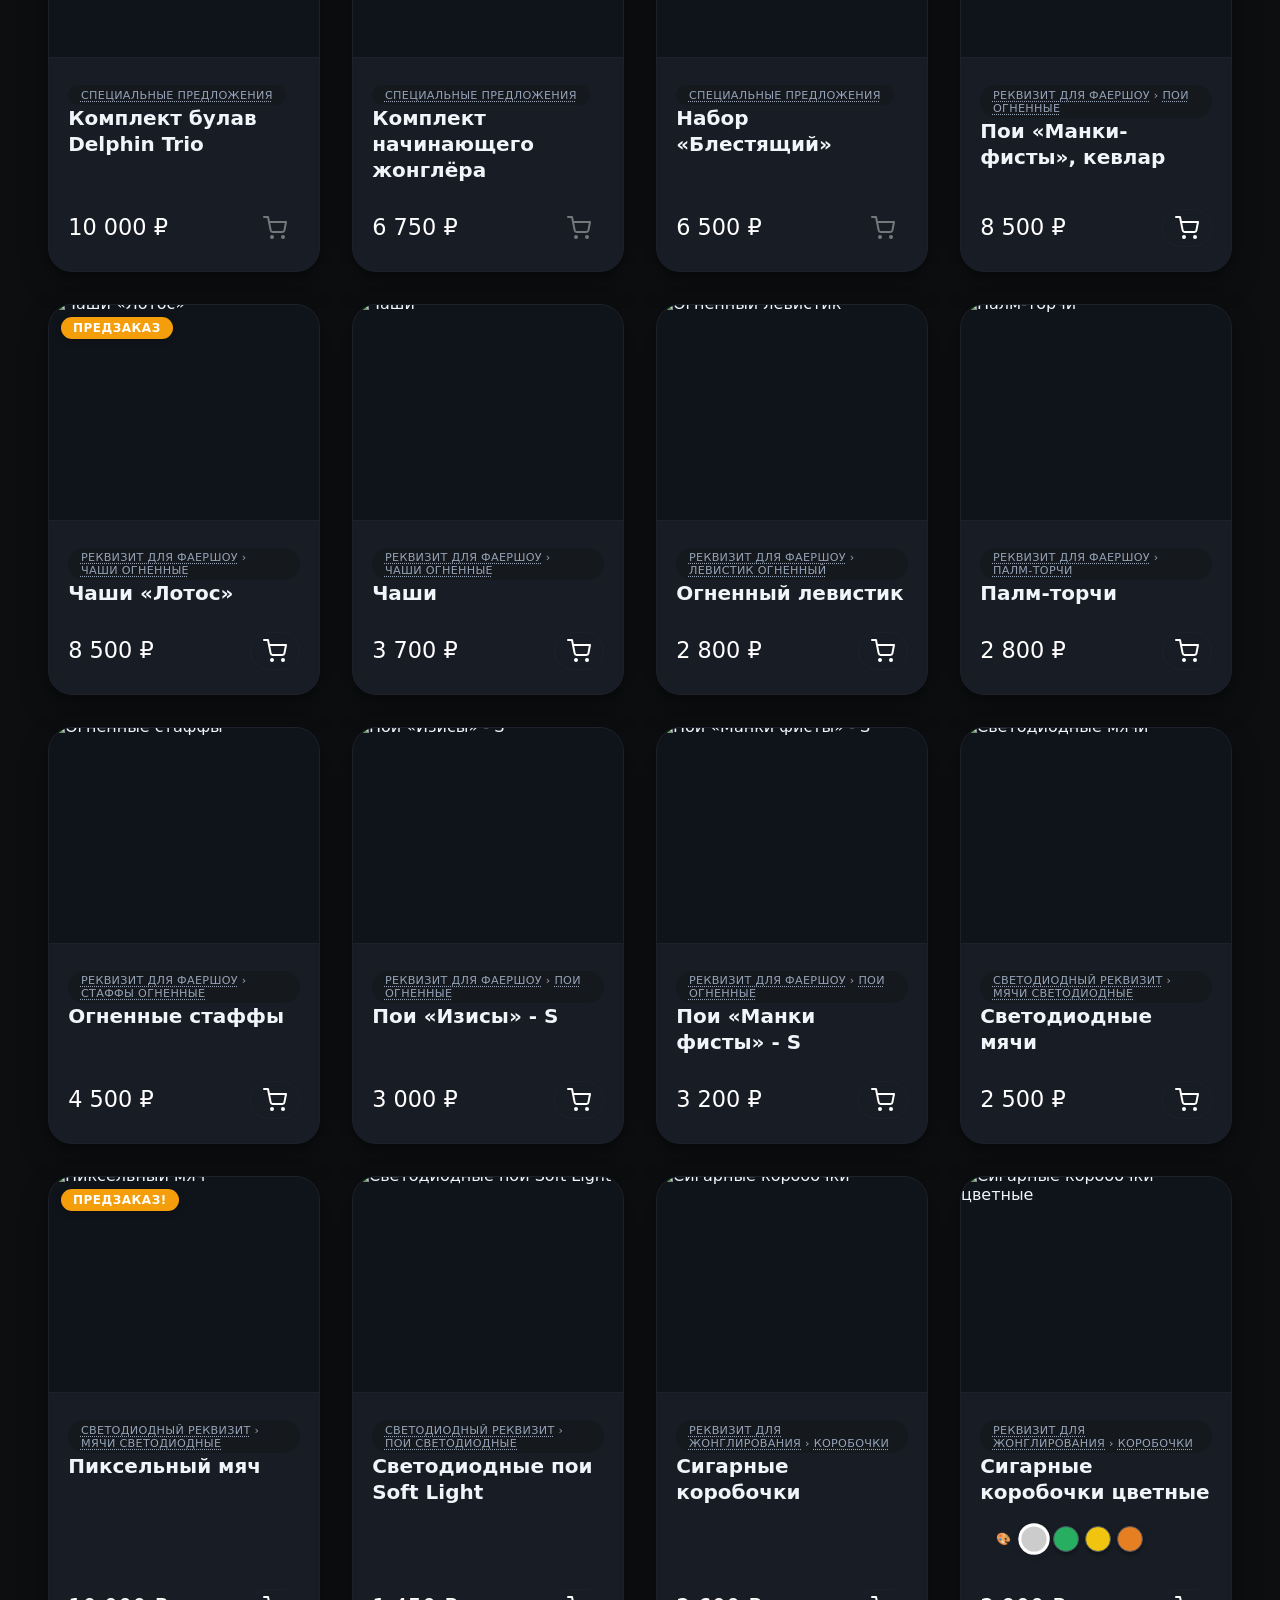
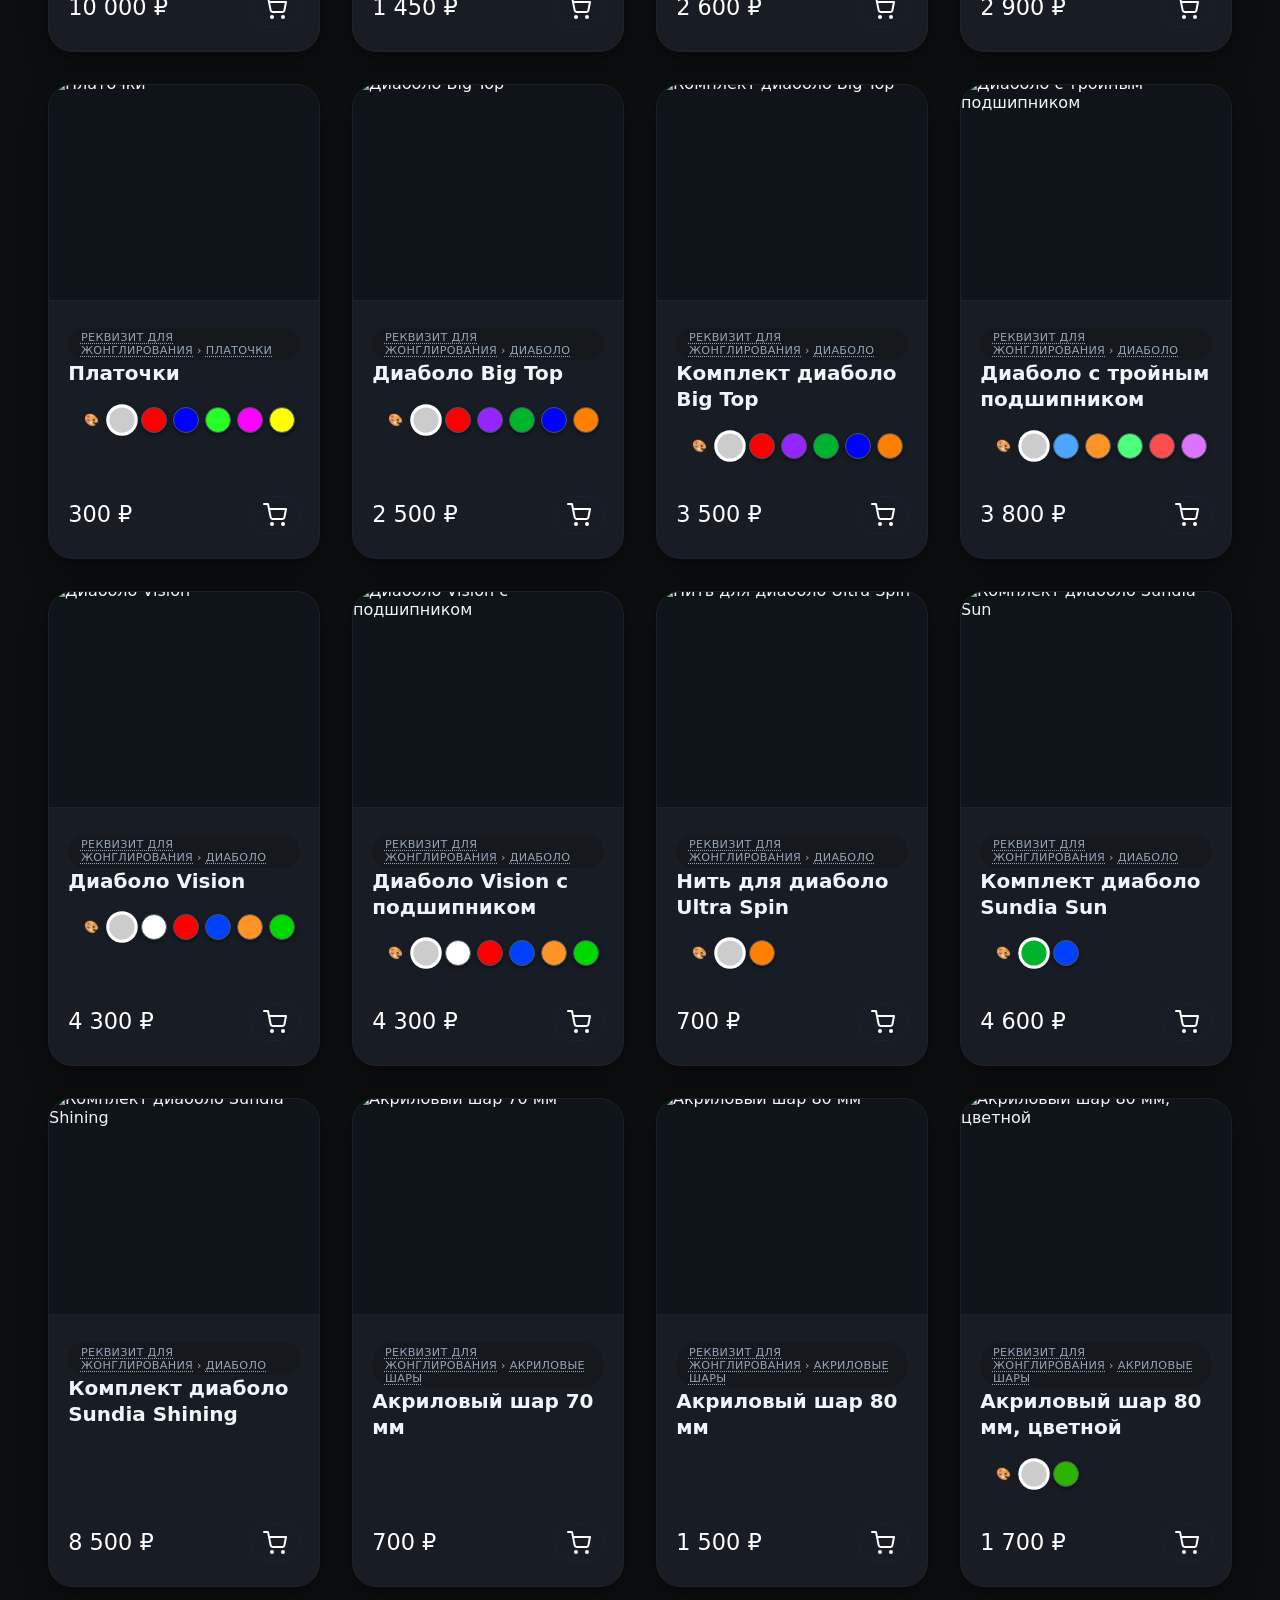
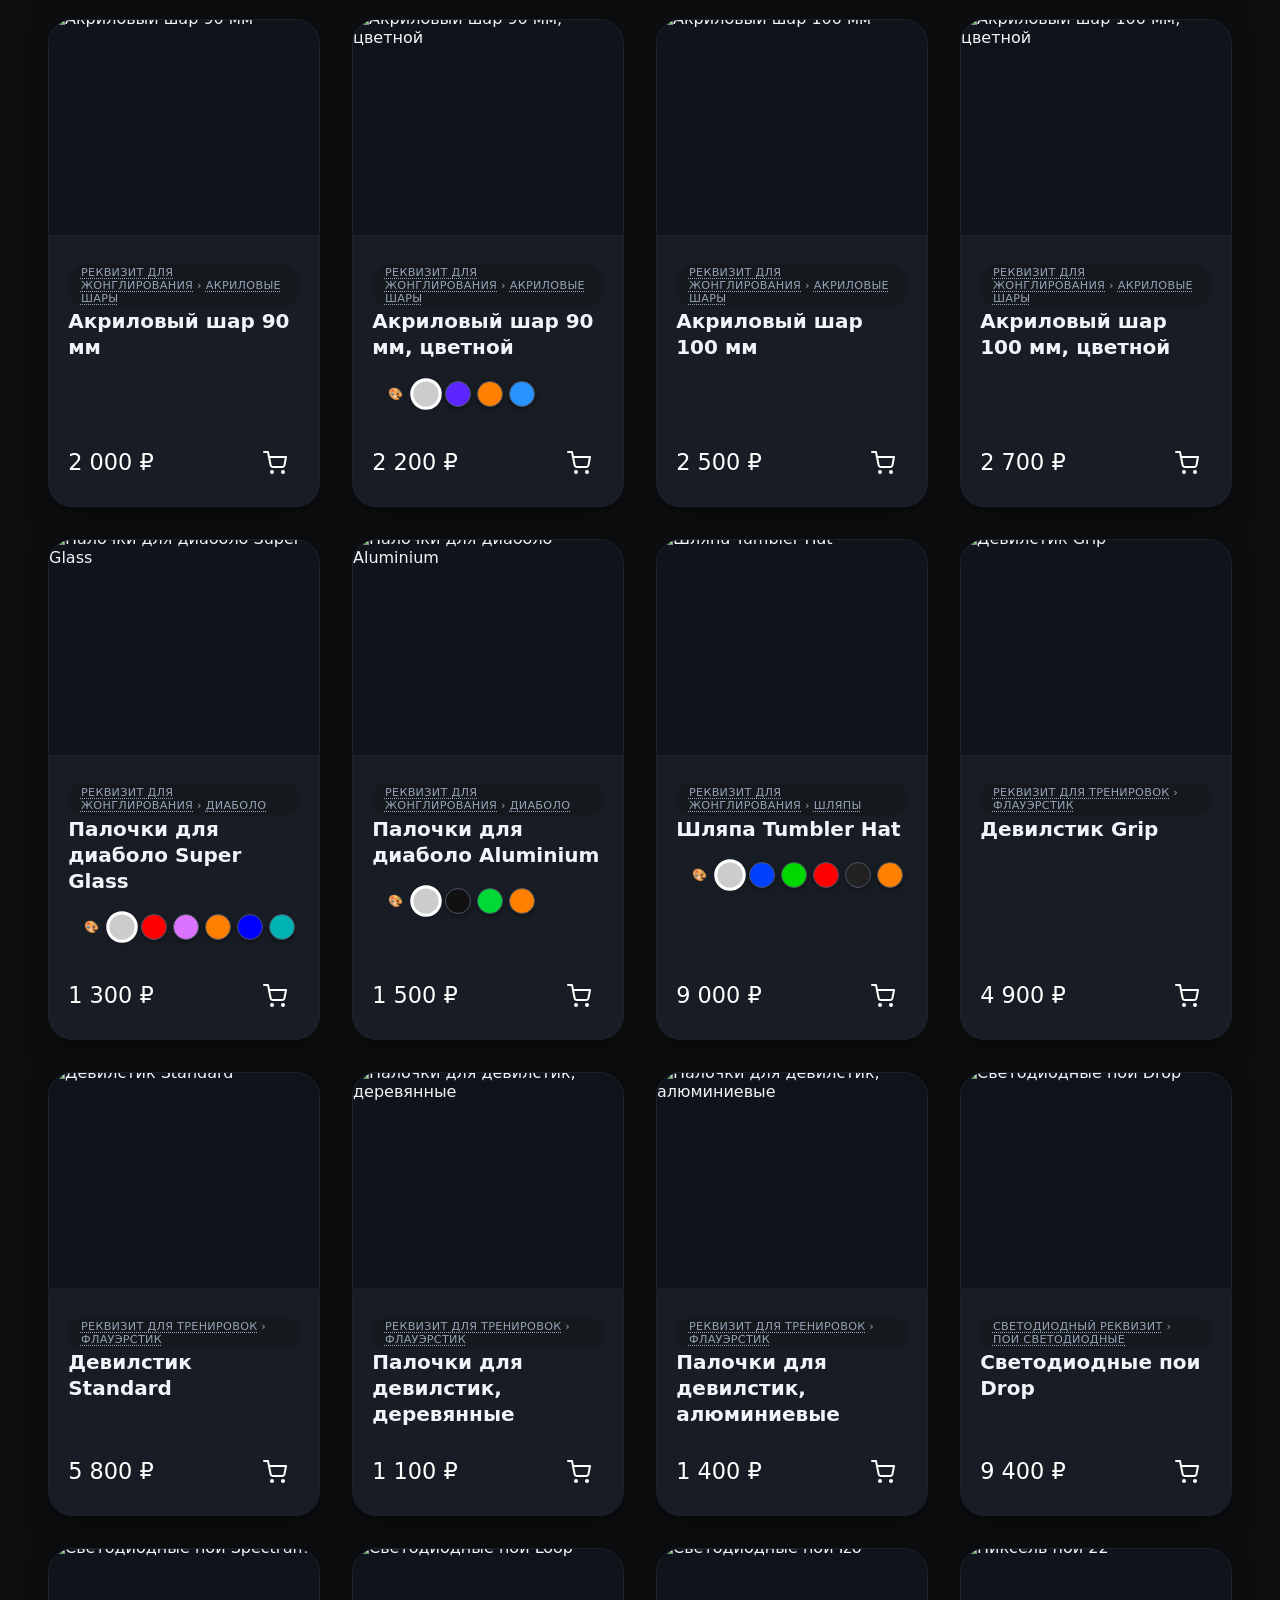
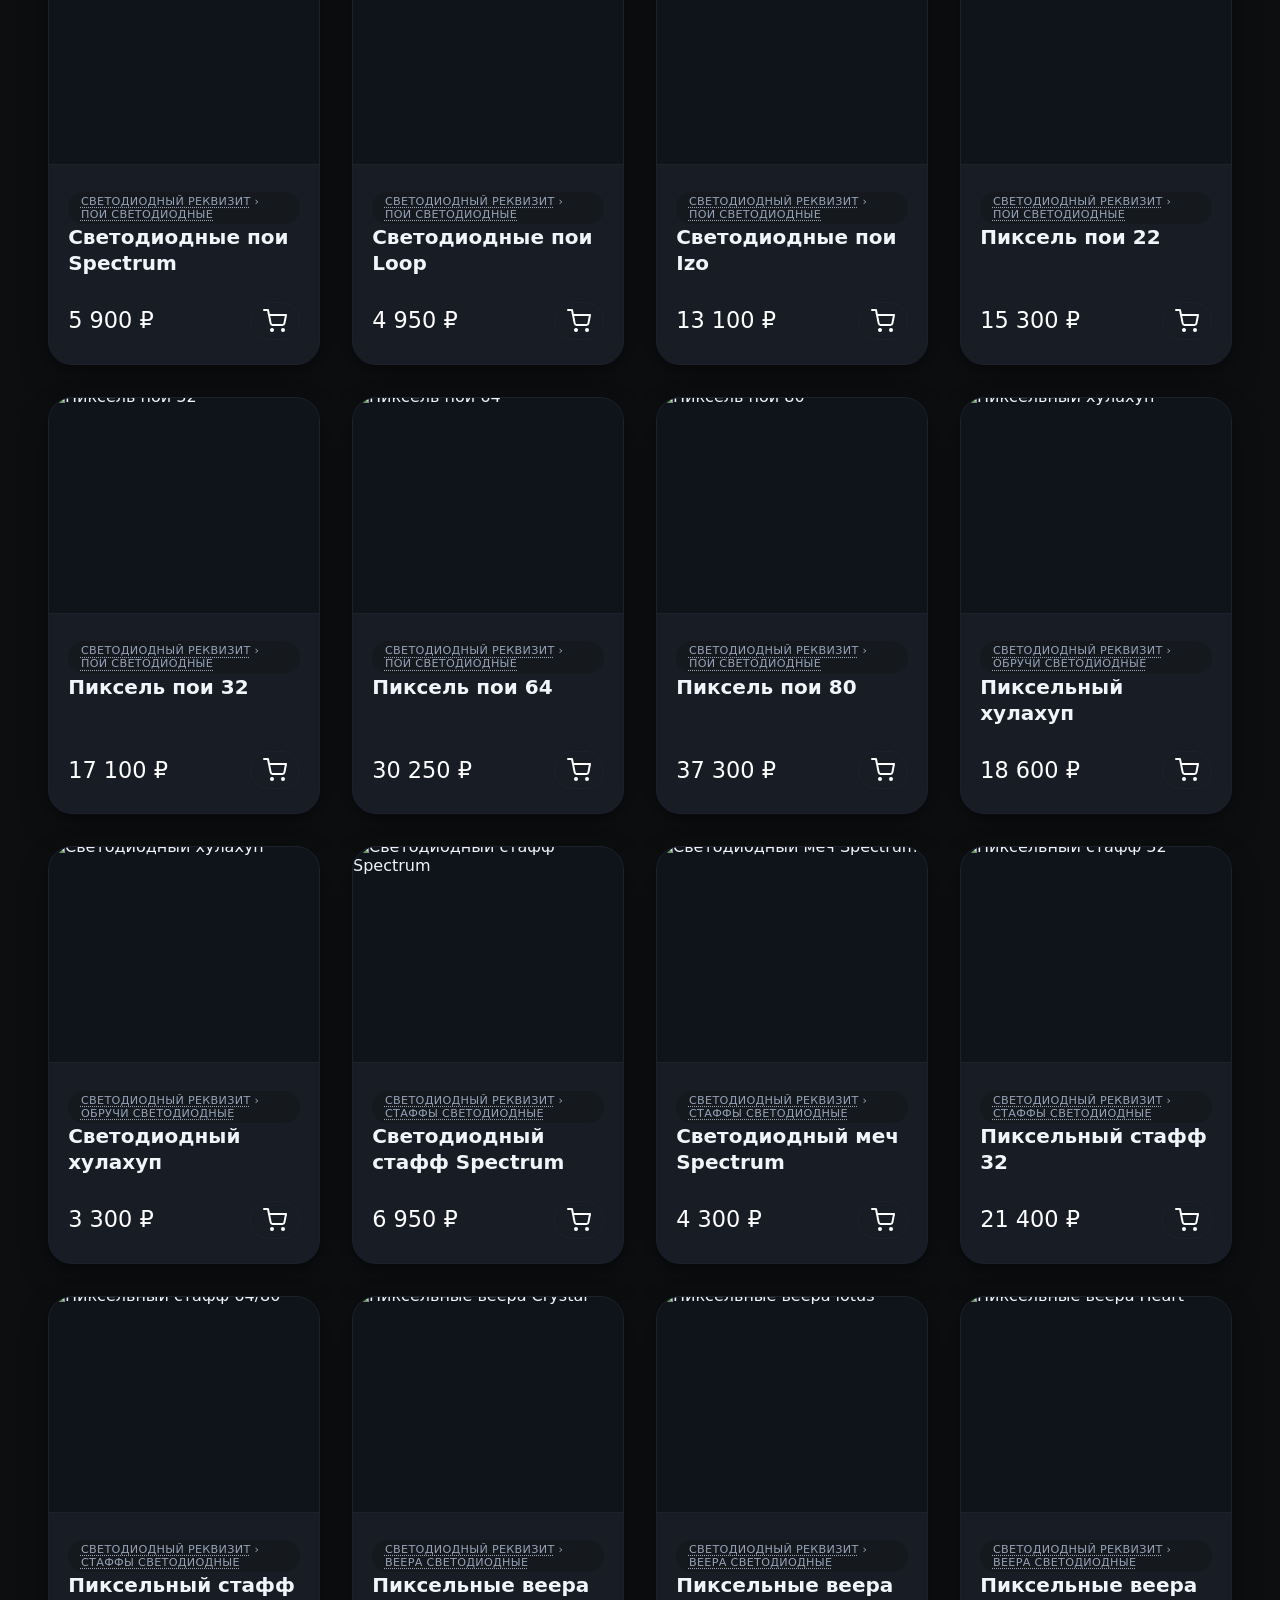
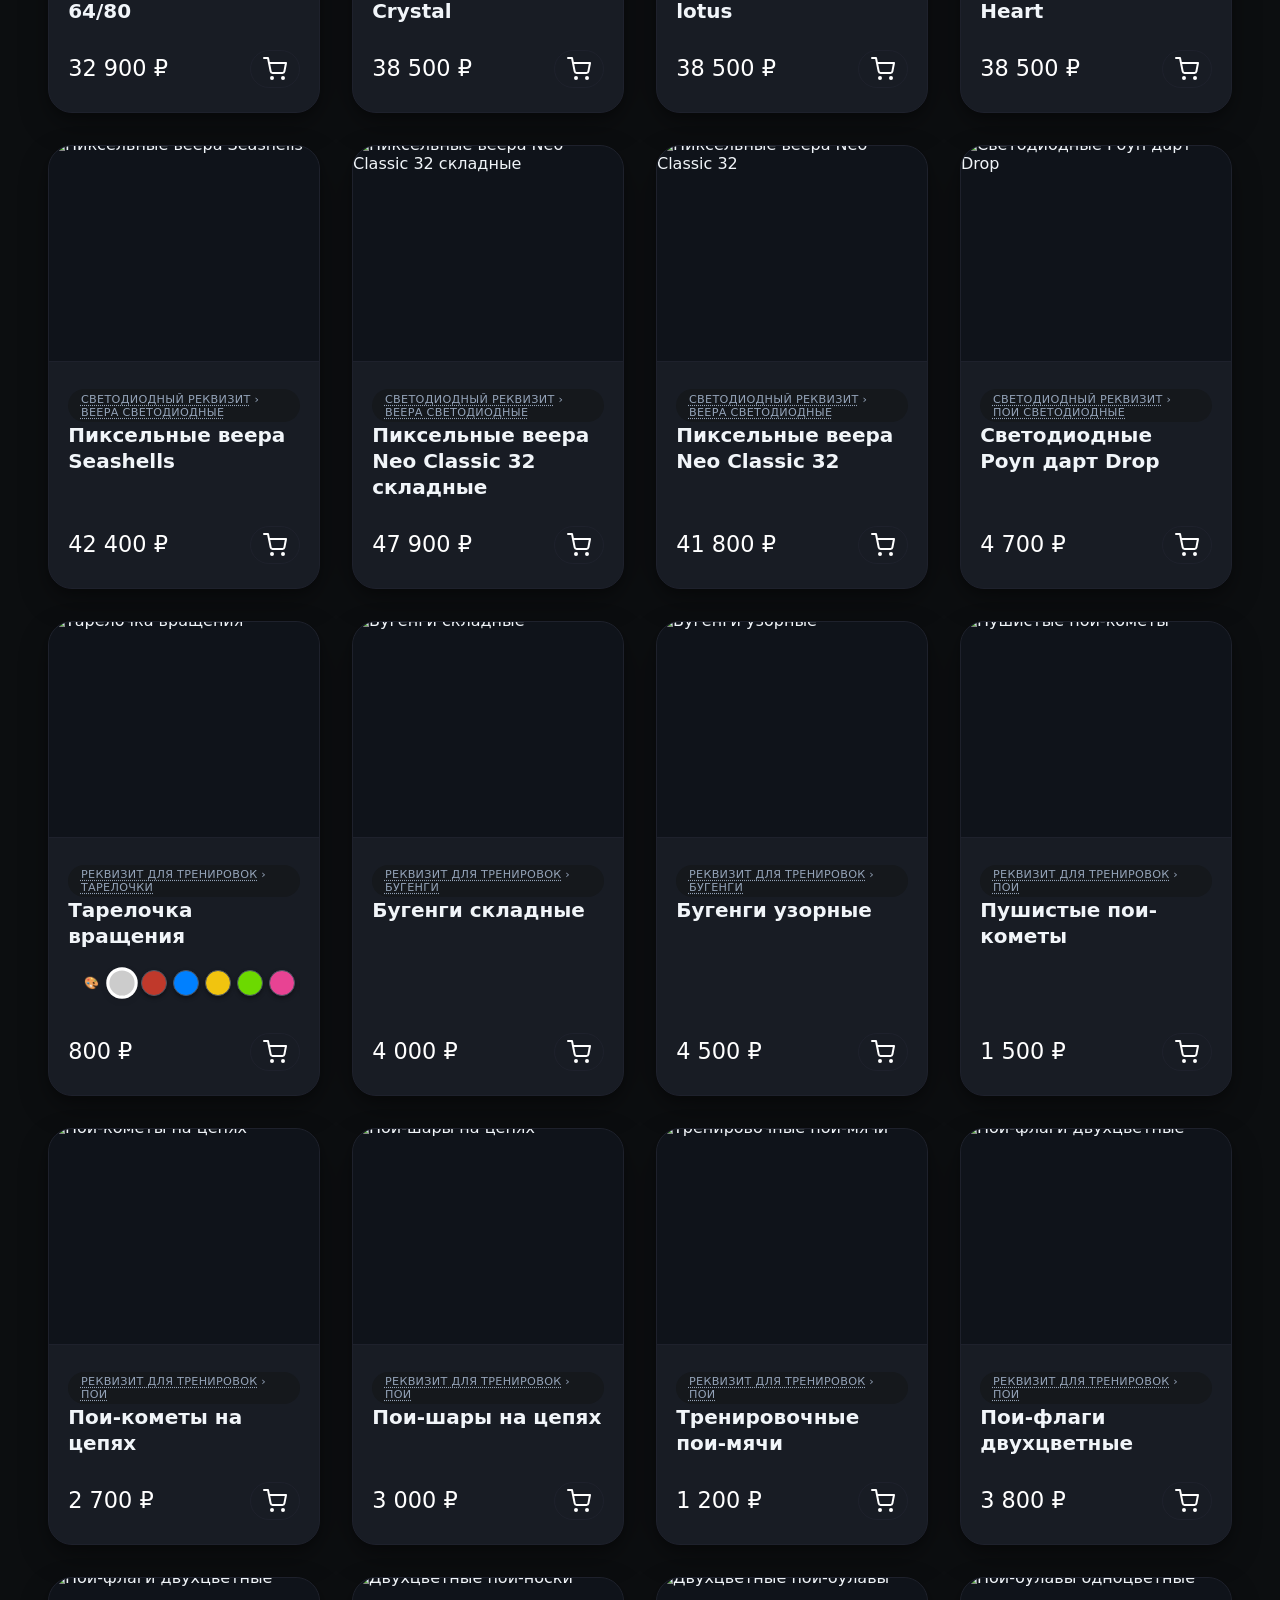
==== commit c489f8b3: "Add files via upload" ====
--- a/images/store/index.html
+++ b/images/store/index.html
@@ -339,7 +339,7 @@
                         <img src="https://an-core.github.io/frm_mage/images/store/icons/circus2.png" alt="" class="header-png">
                     </div>
                     <div class="logo-container">
-                        <img id="logoImage" src="" alt="🔥 " style="display:none; max-width:250px; height:auto;">
+                        <img id="logoImage" src="" alt="🔥 " style="display:none; height:auto;">
                     </div>
                     <div class="header-logo-right">
                         <img src="https://an-core.github.io/frm_mage/images/store/icons/circus3.png" alt="" class="header-png">
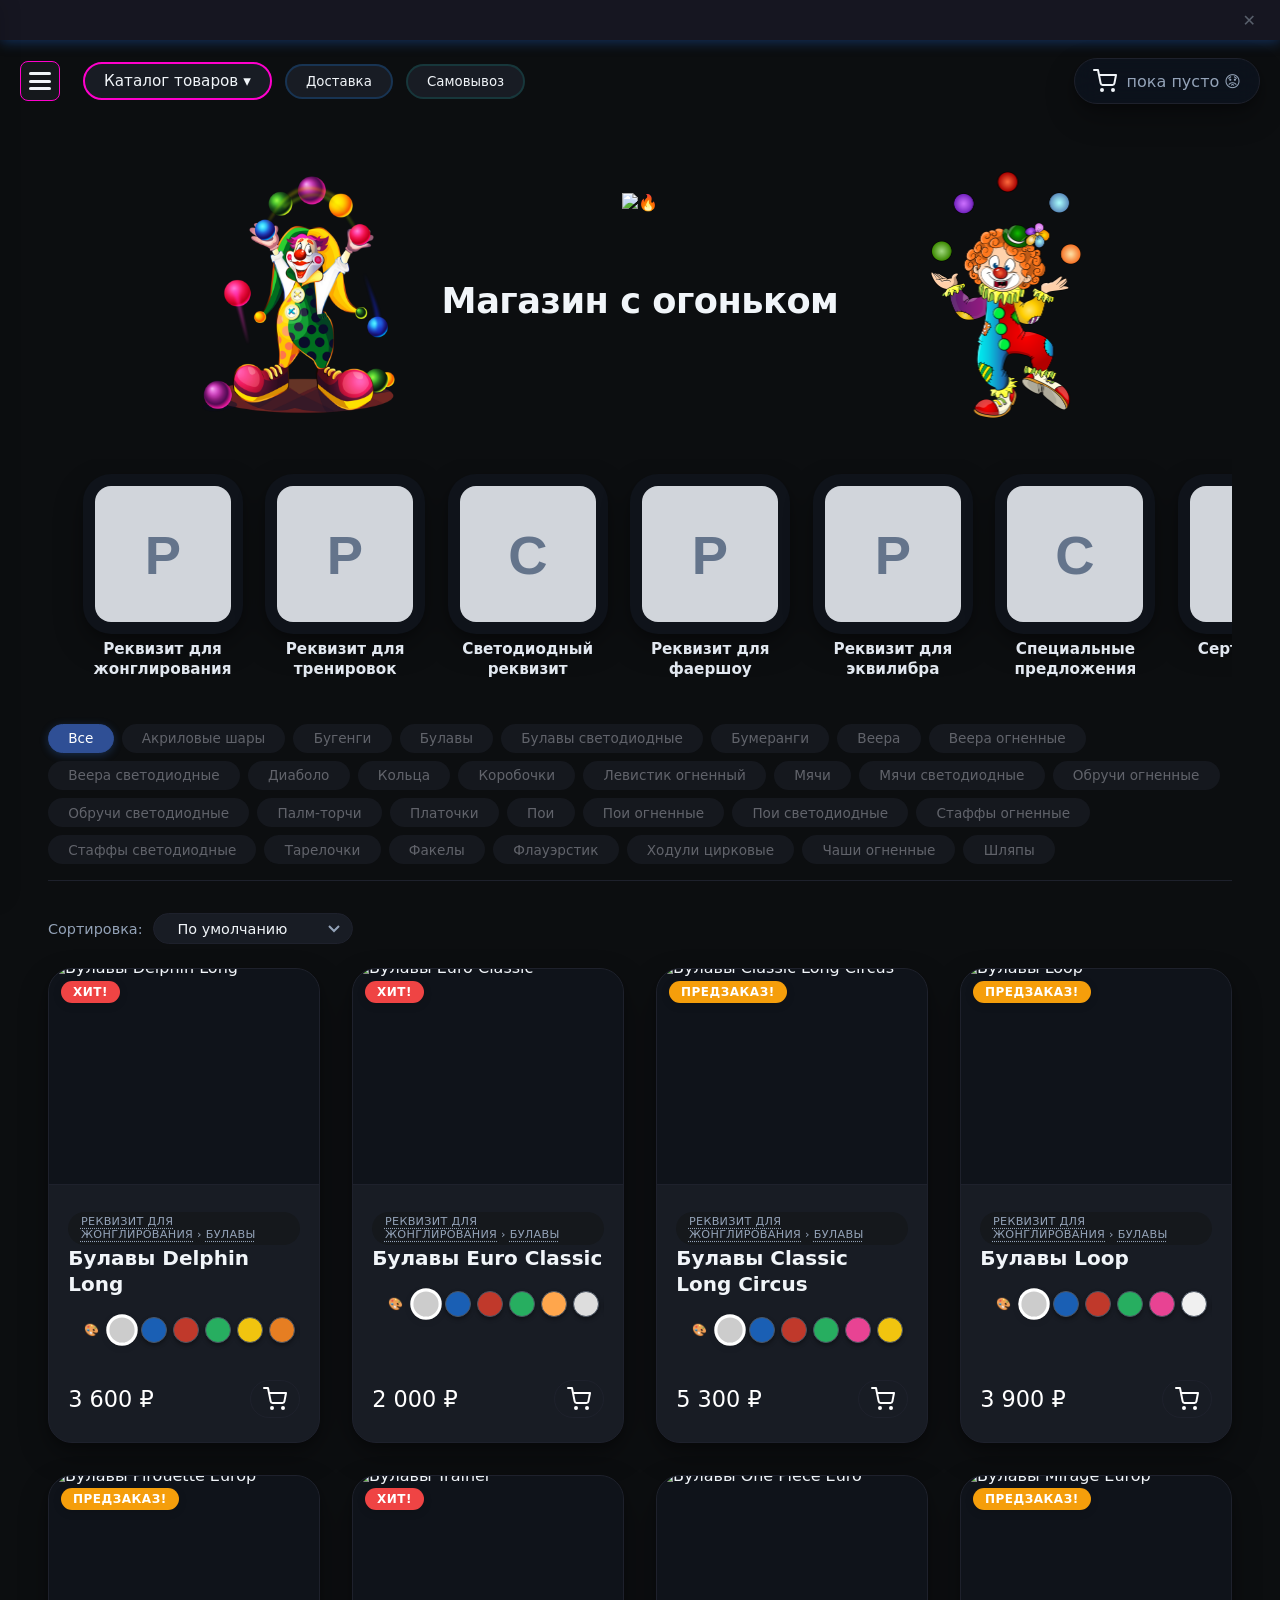
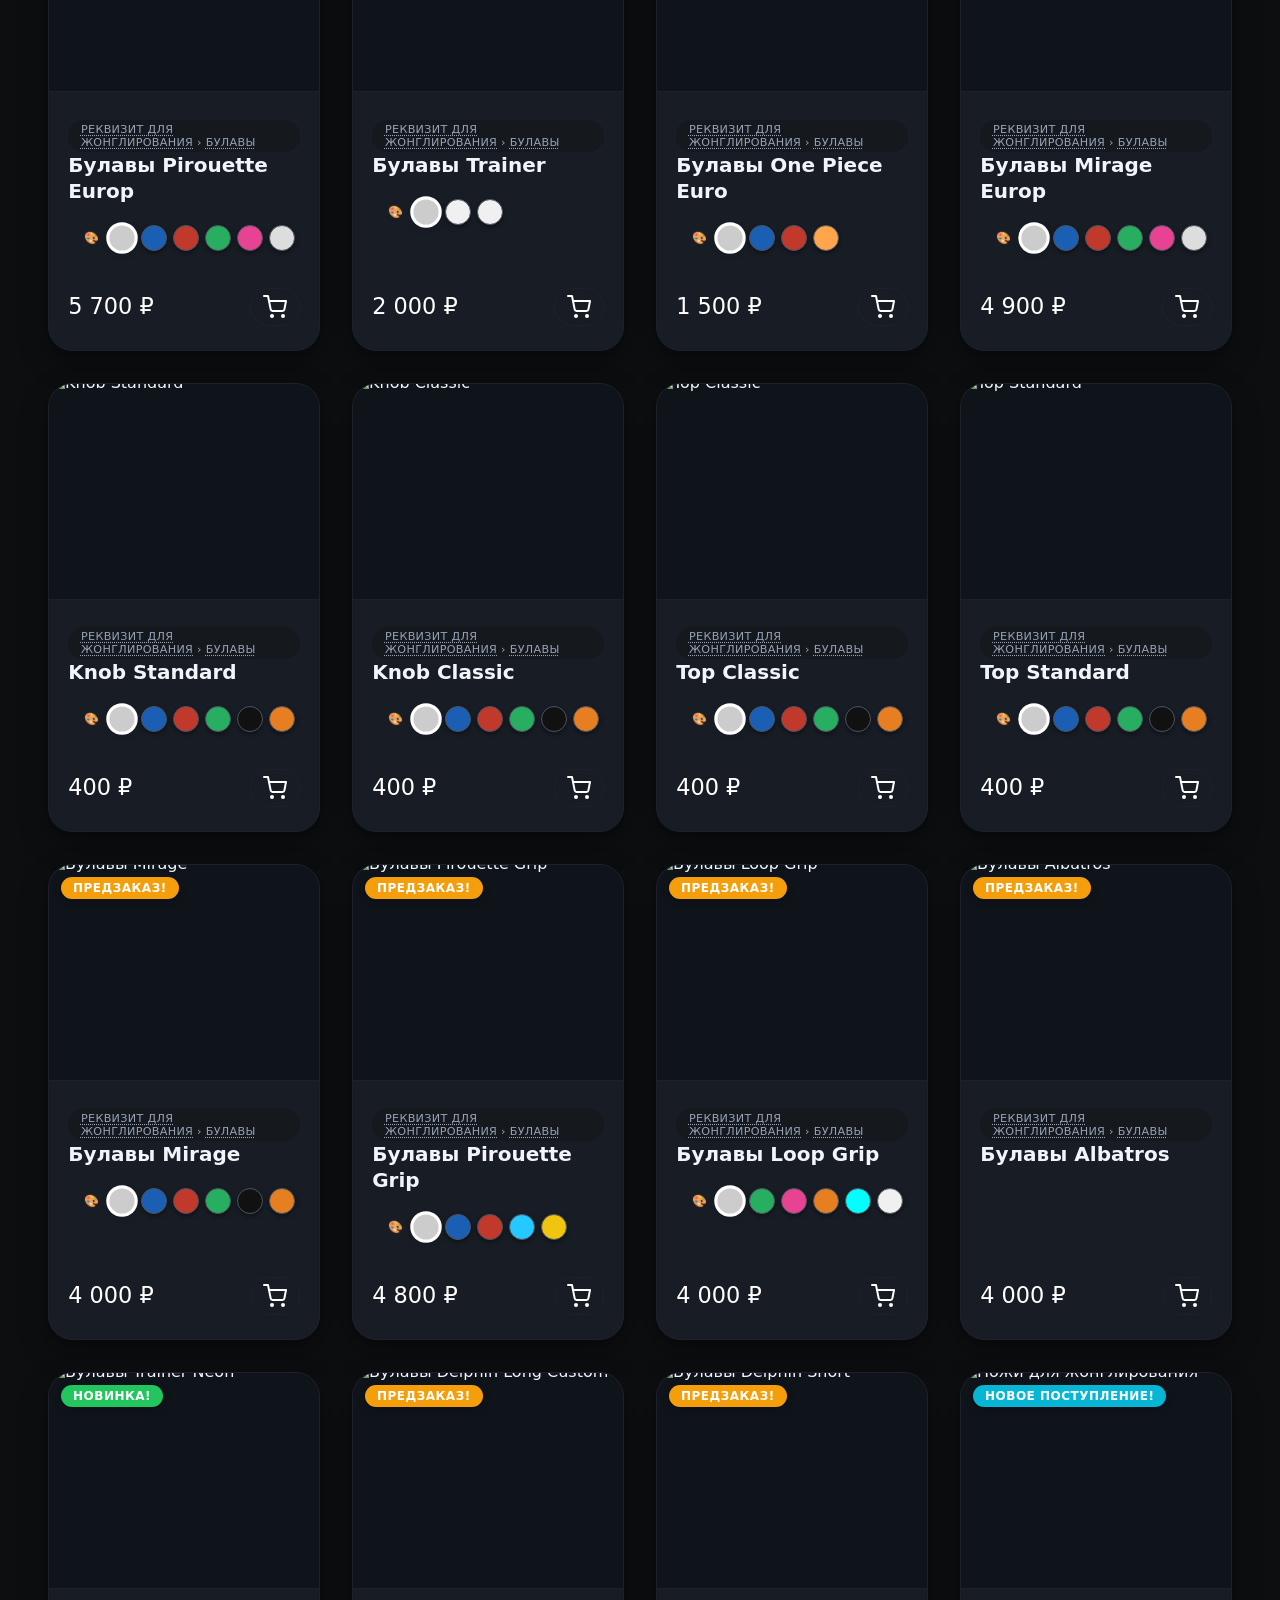
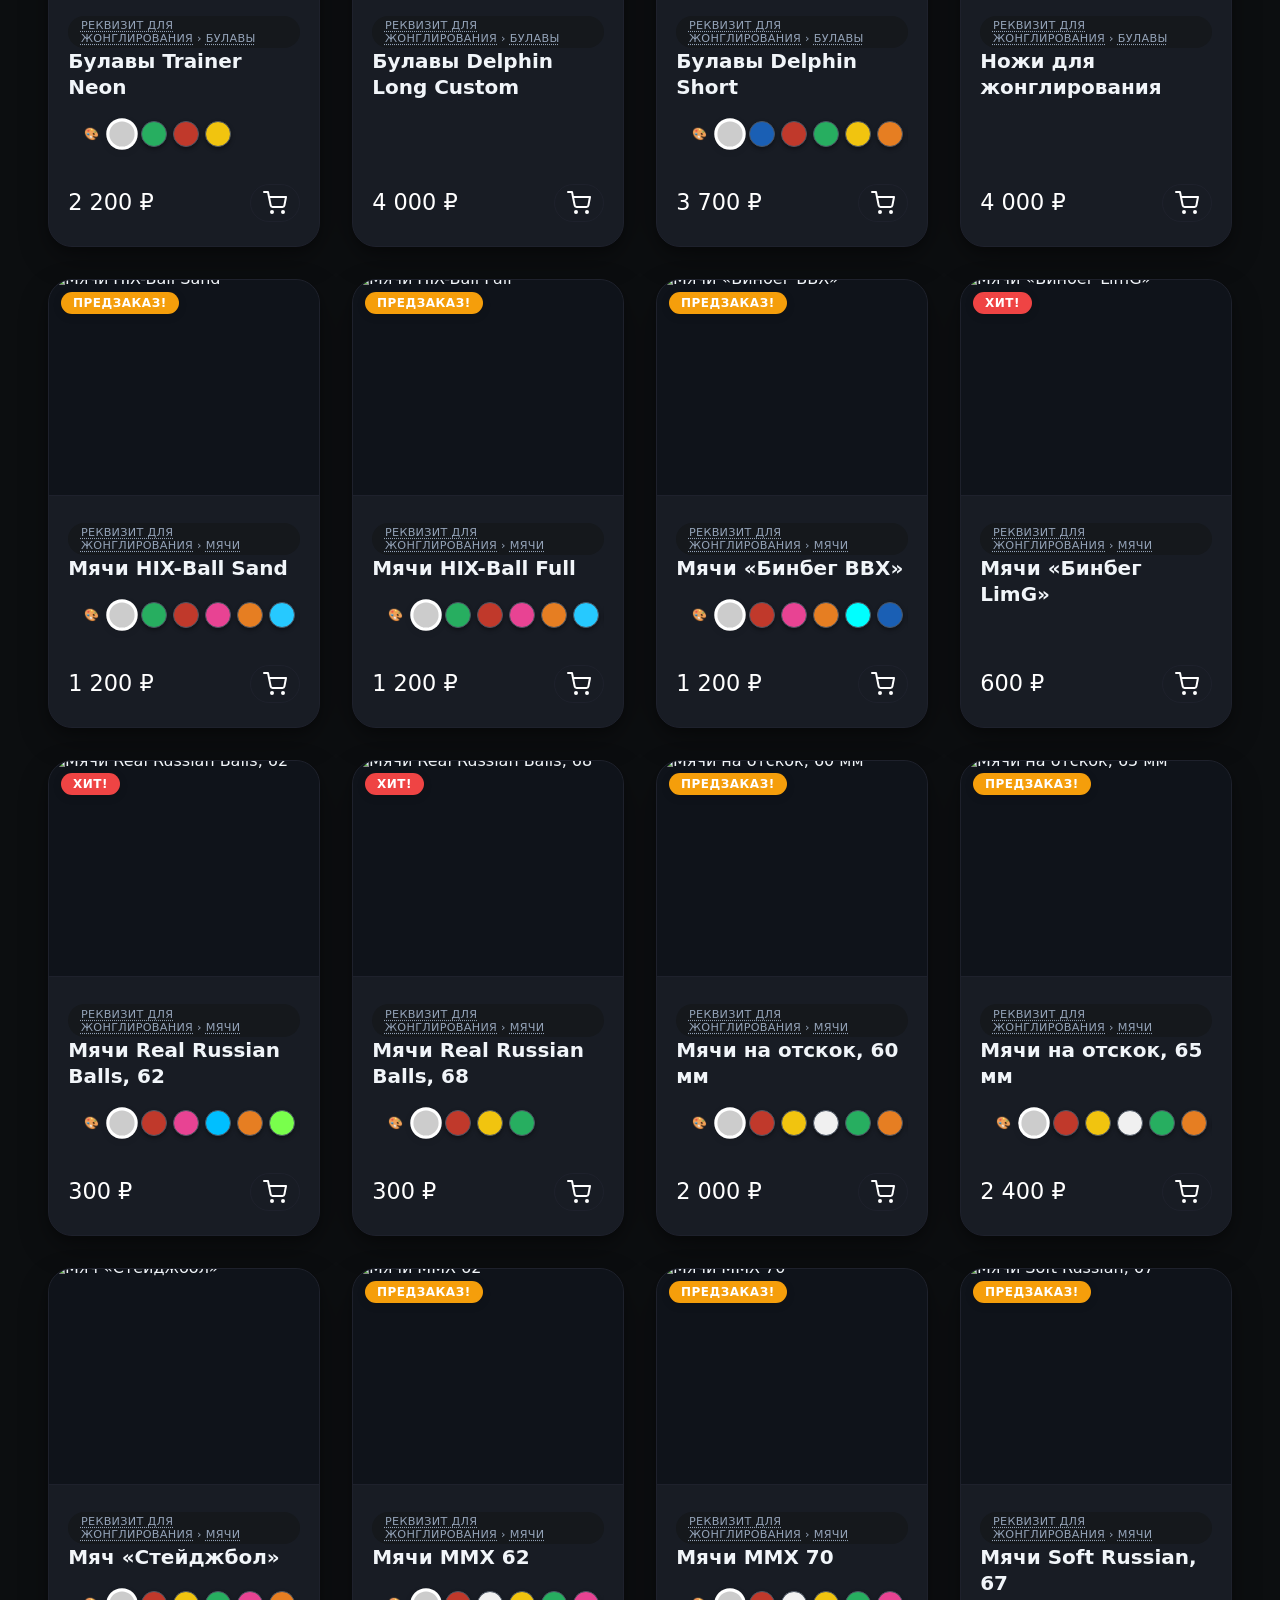
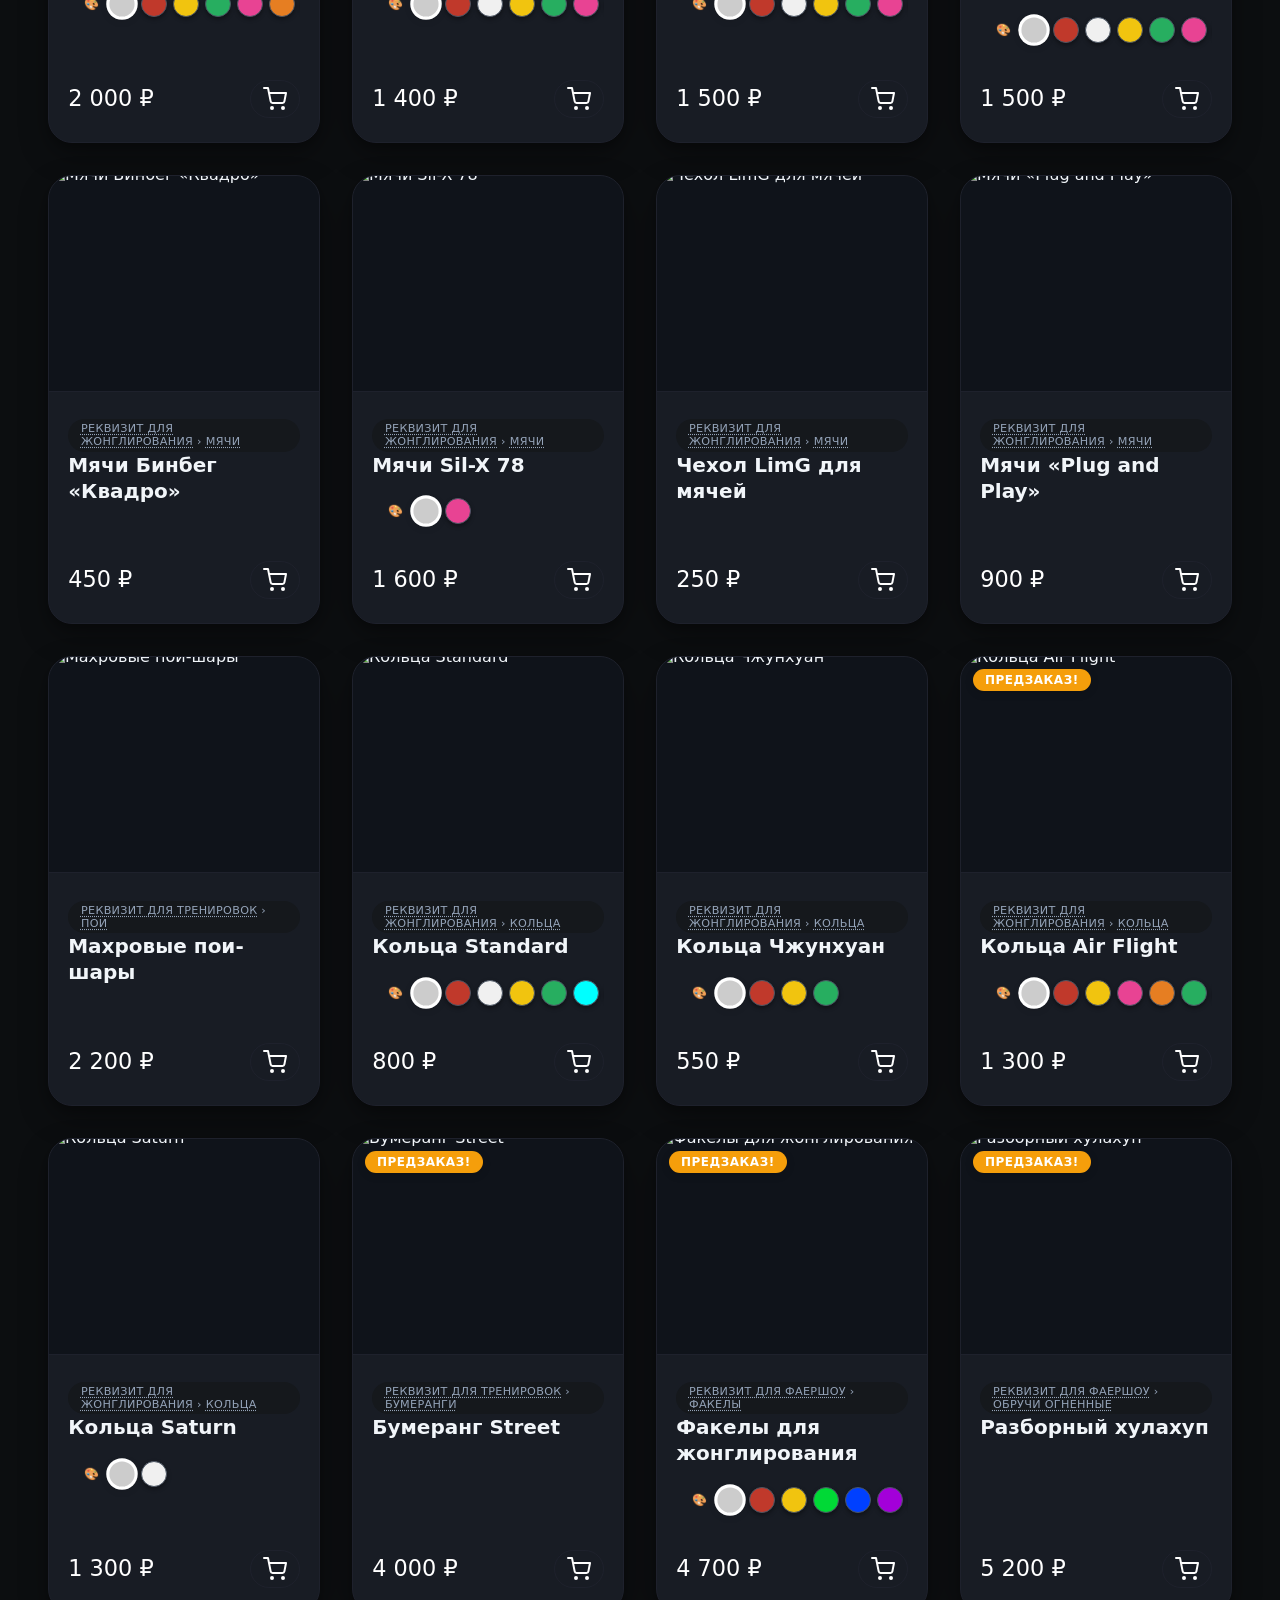
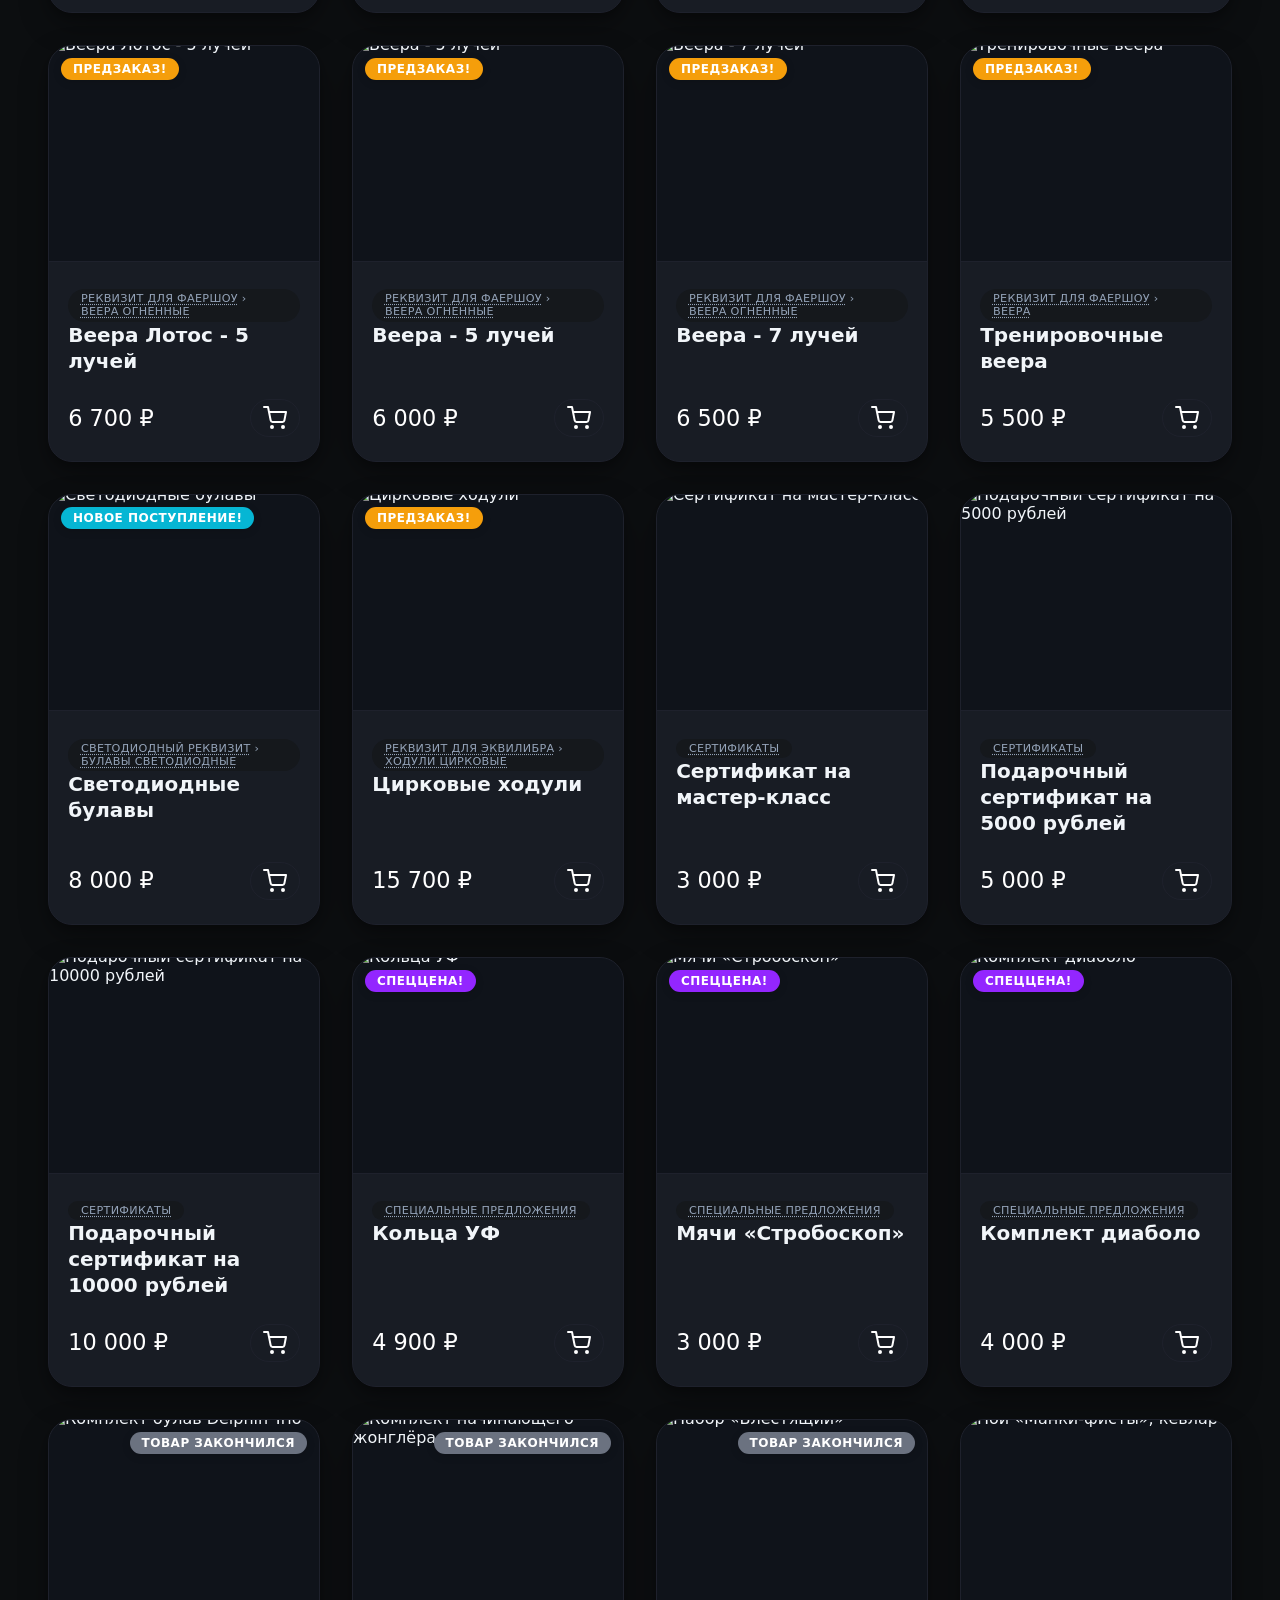
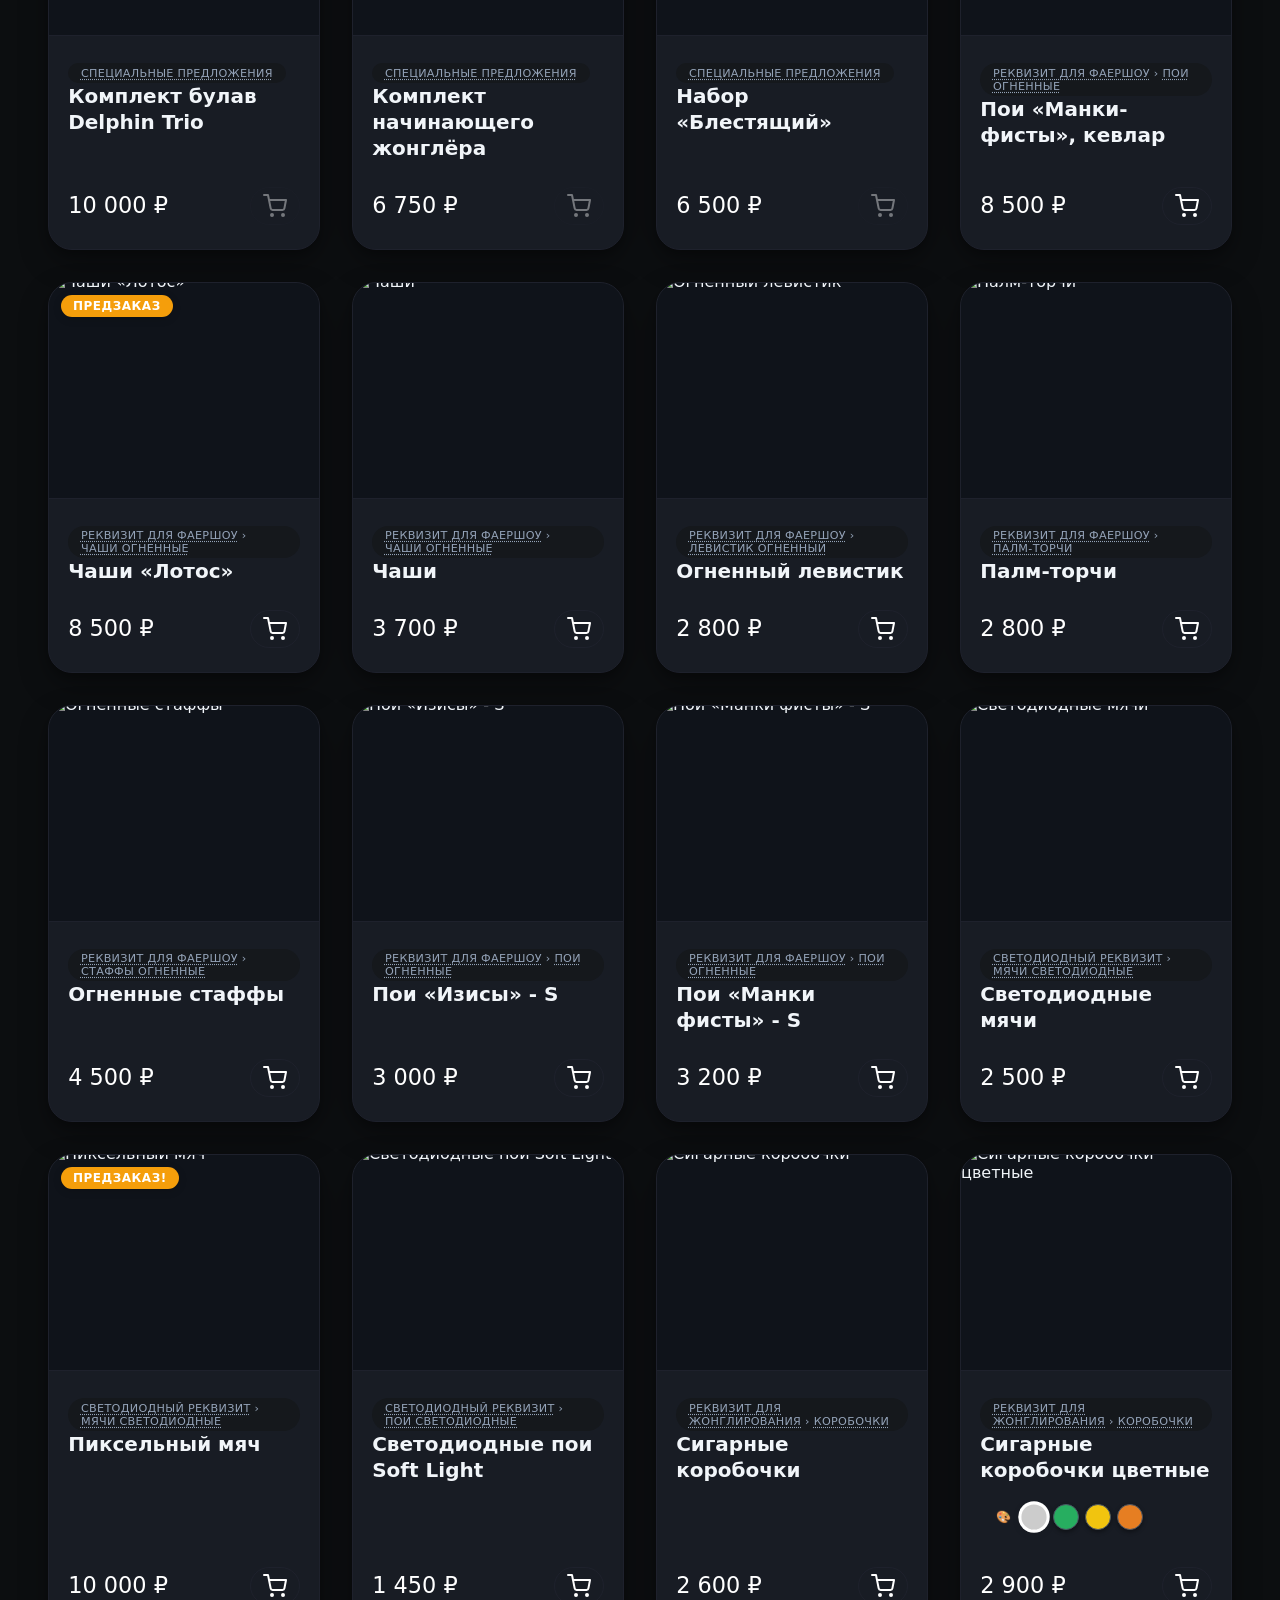
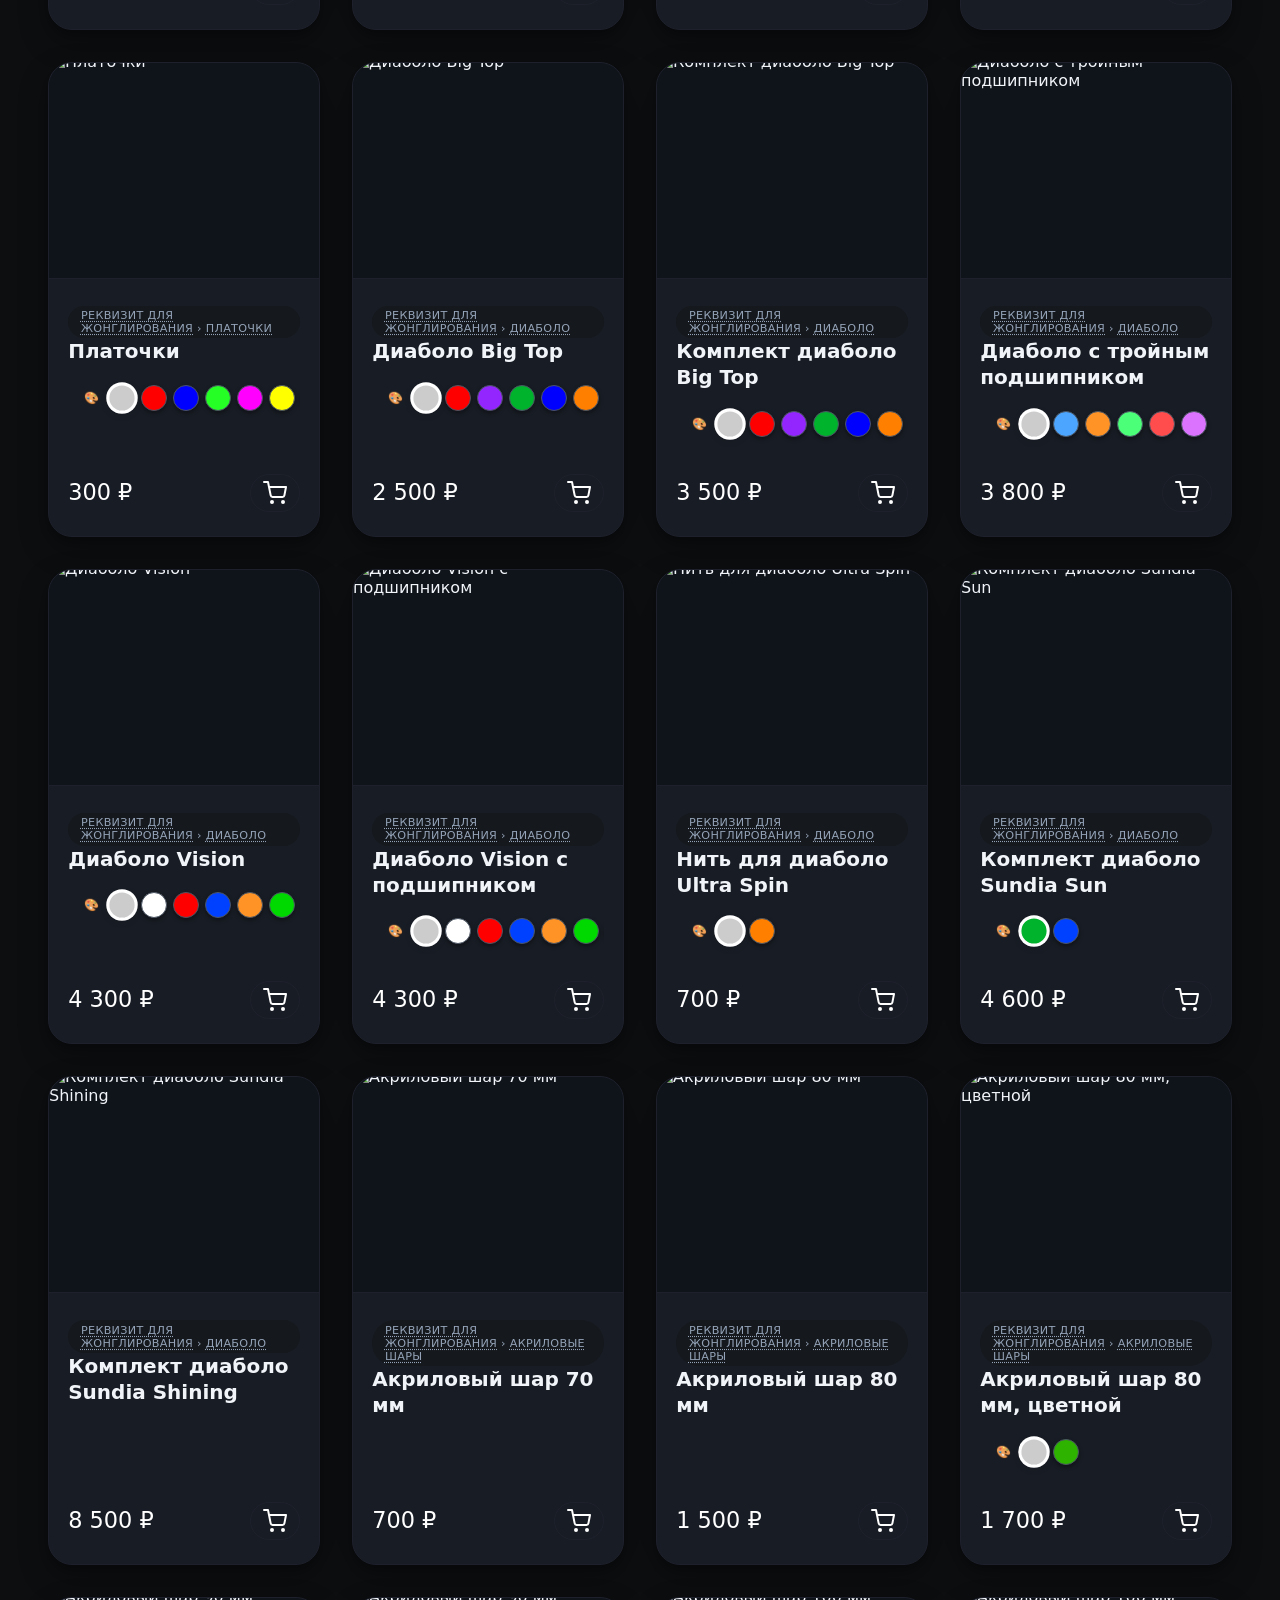
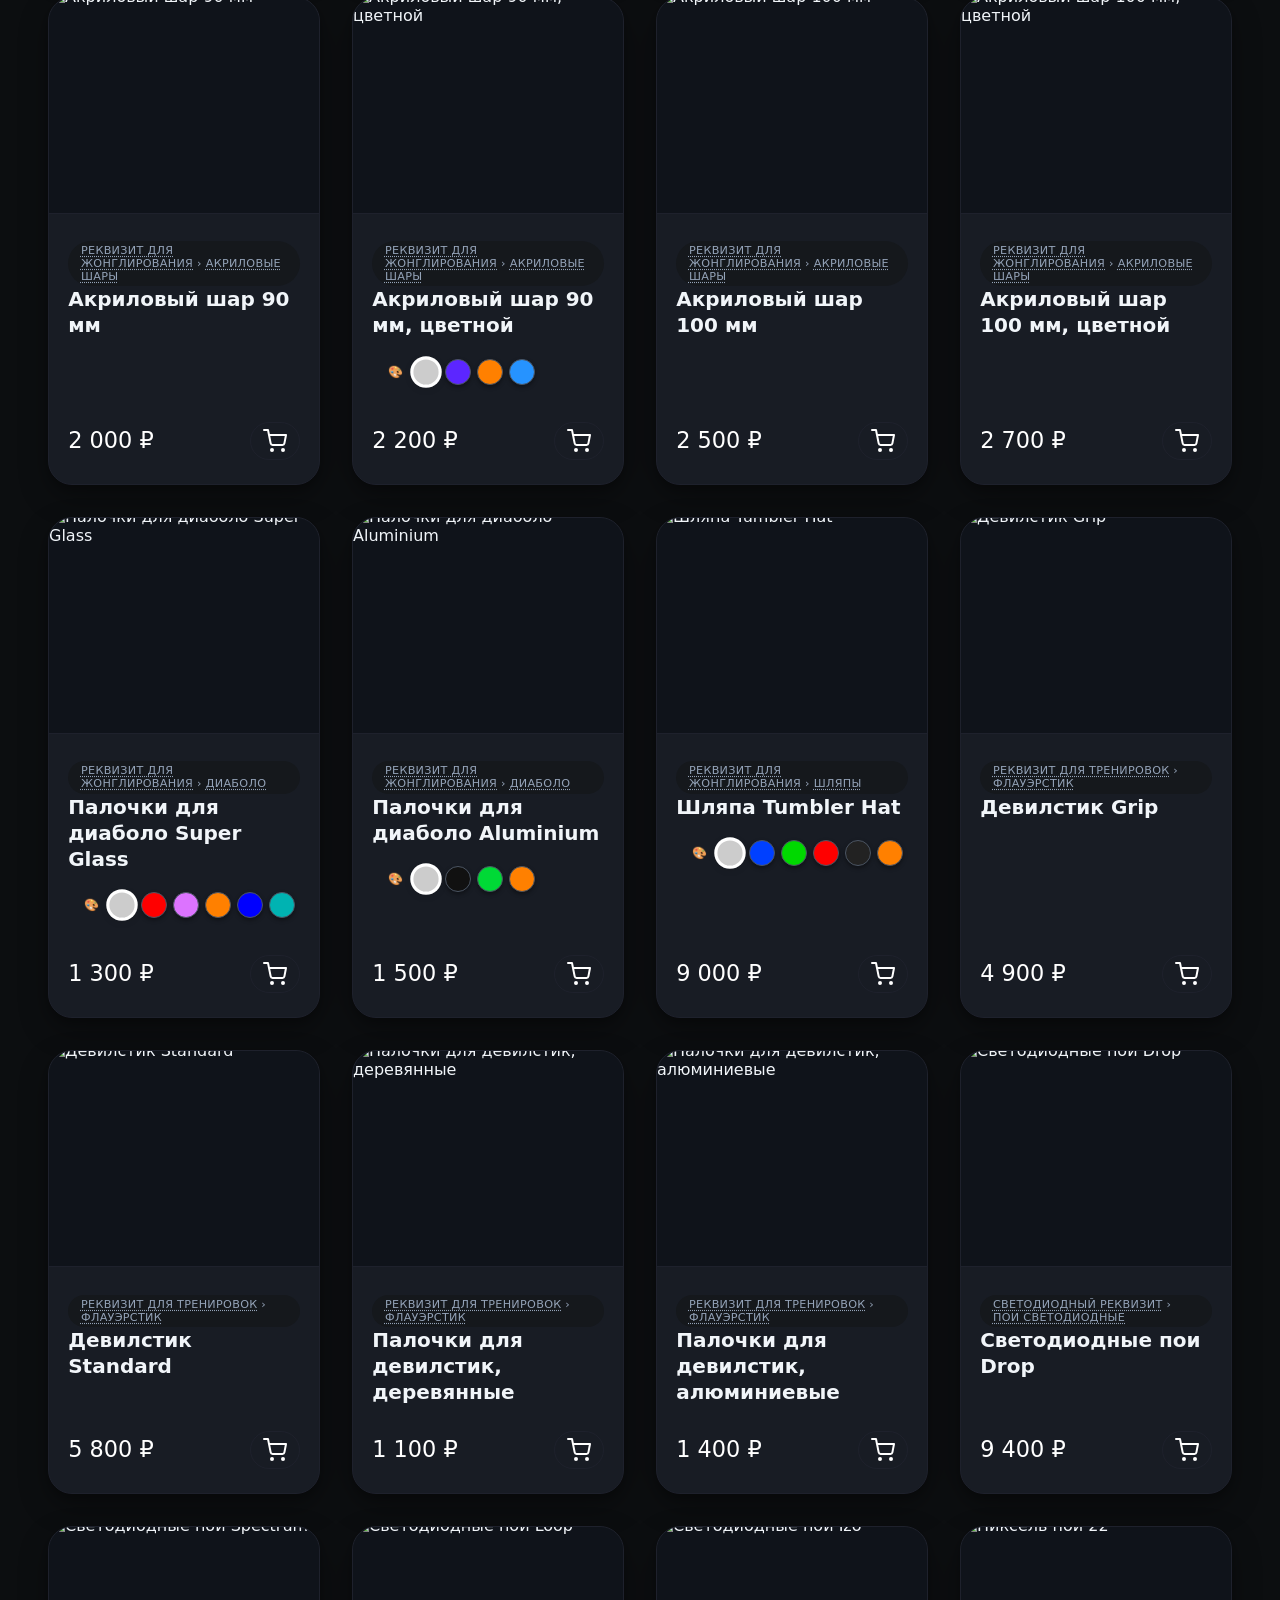
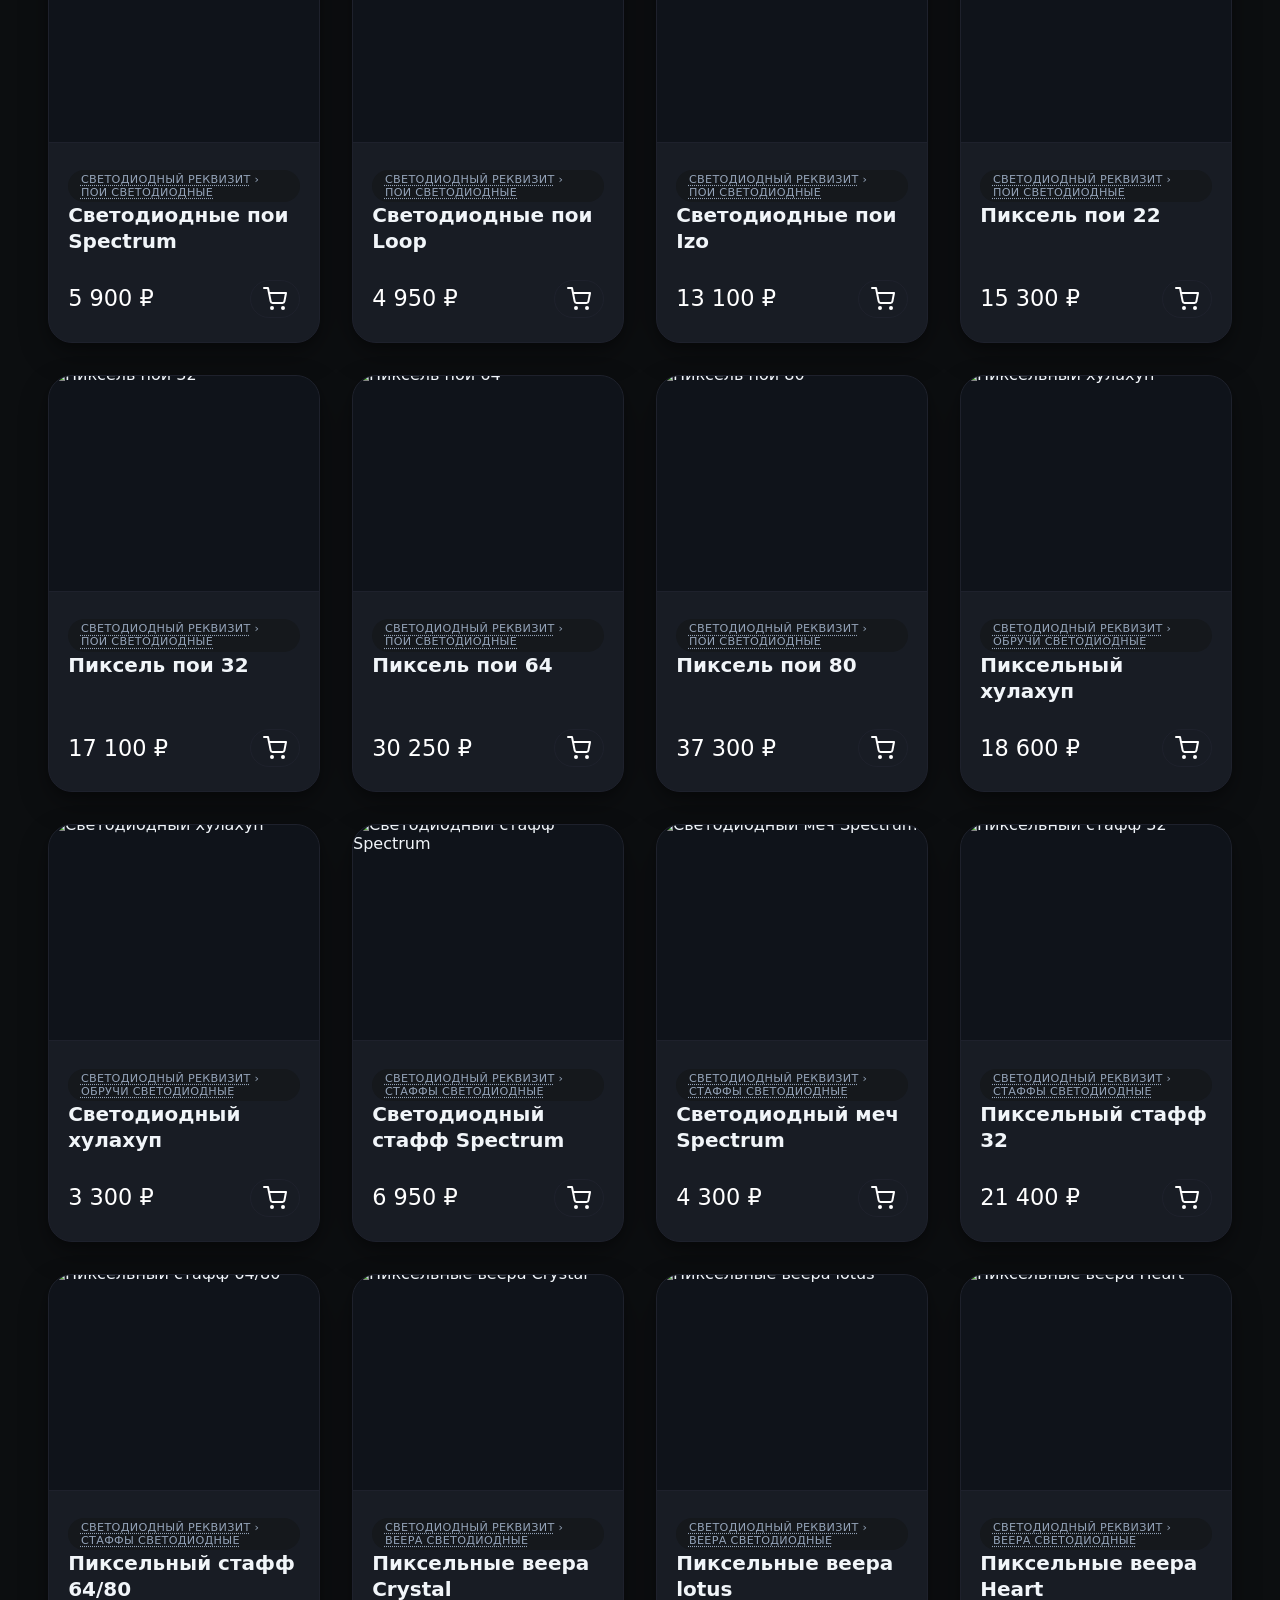
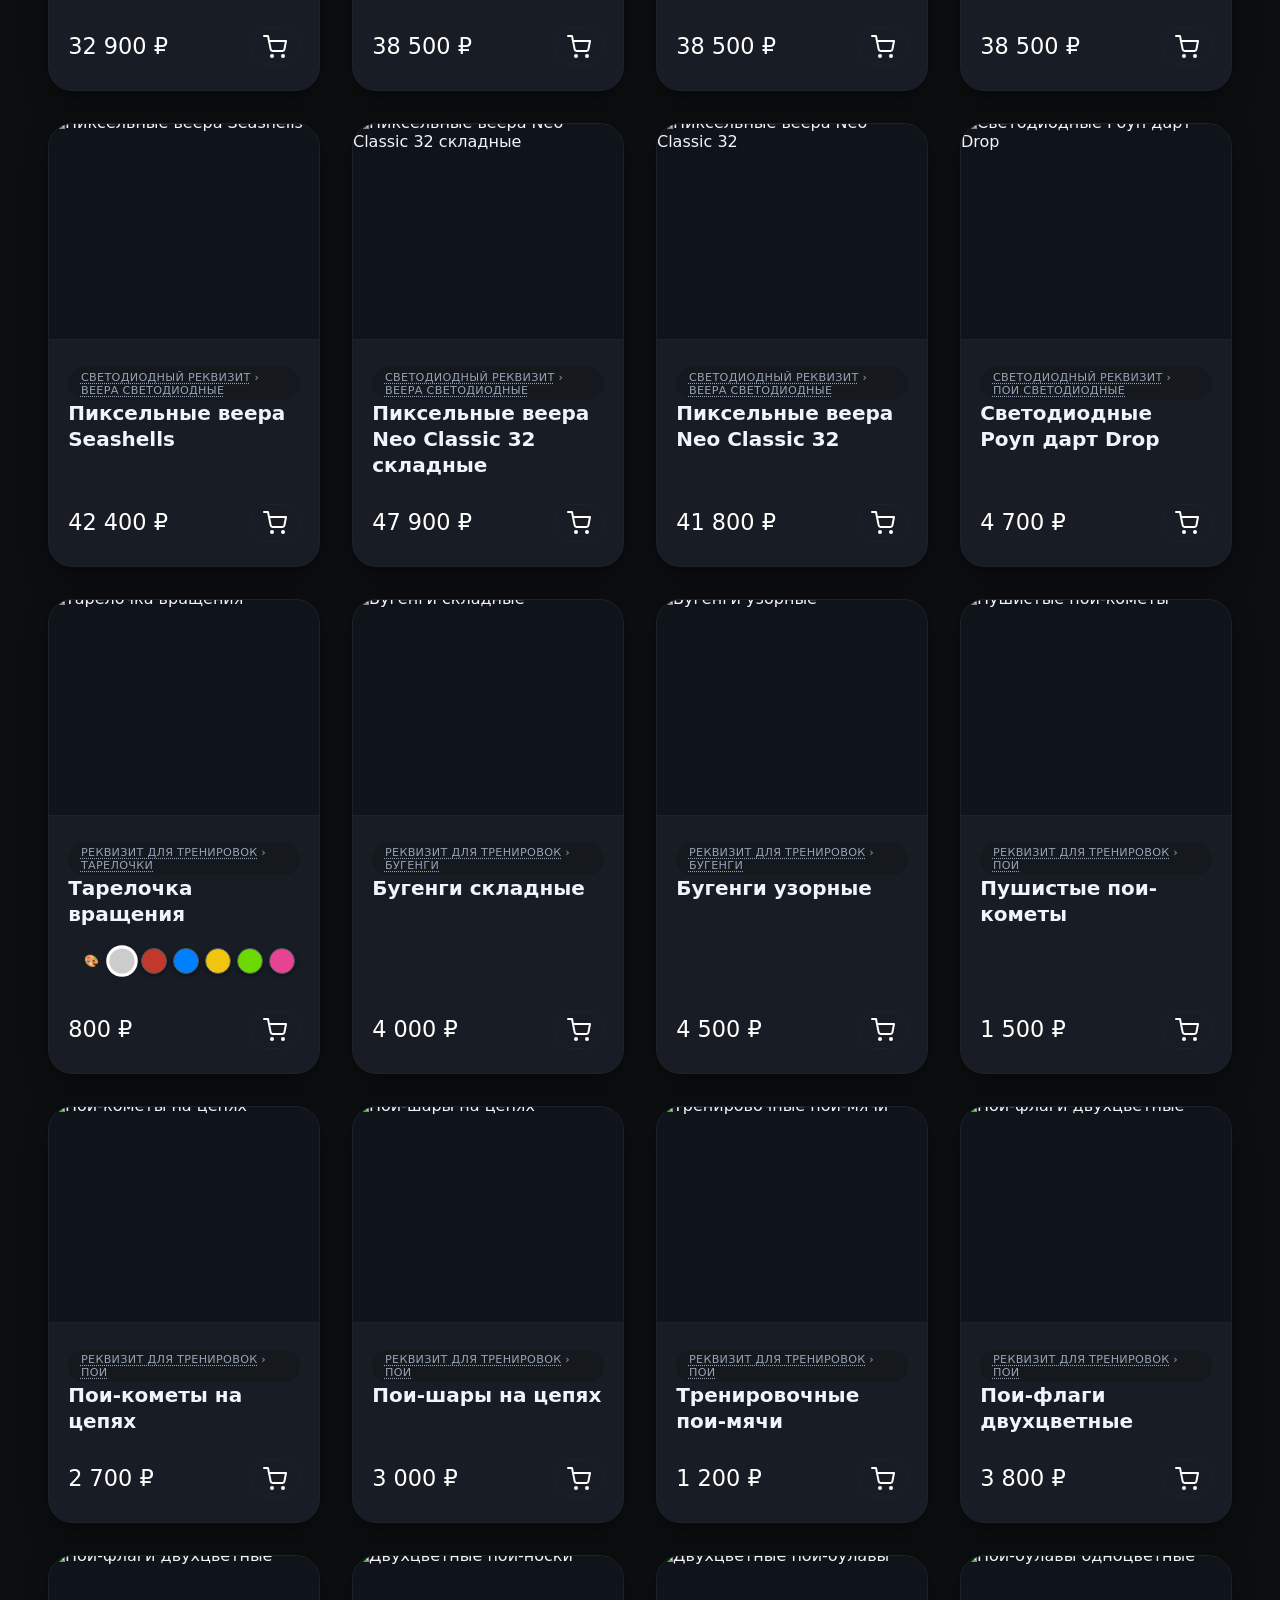
==== commit 997c4caf: "Add files via upload" ====
--- a/images/store/index.html
+++ b/images/store/index.html
@@ -358,7 +358,7 @@
                         <div class="categories-row" id="categoriesRow"></div>
                     </div>
                 </div>
-                <div class="subcategory-block"><span class="block-label">Подкатегории</span>
+                <div class="subcategory-block">
                     <div class="subcategories-row" id="subcategoriesRow"></div>
                 </div>
             </div>
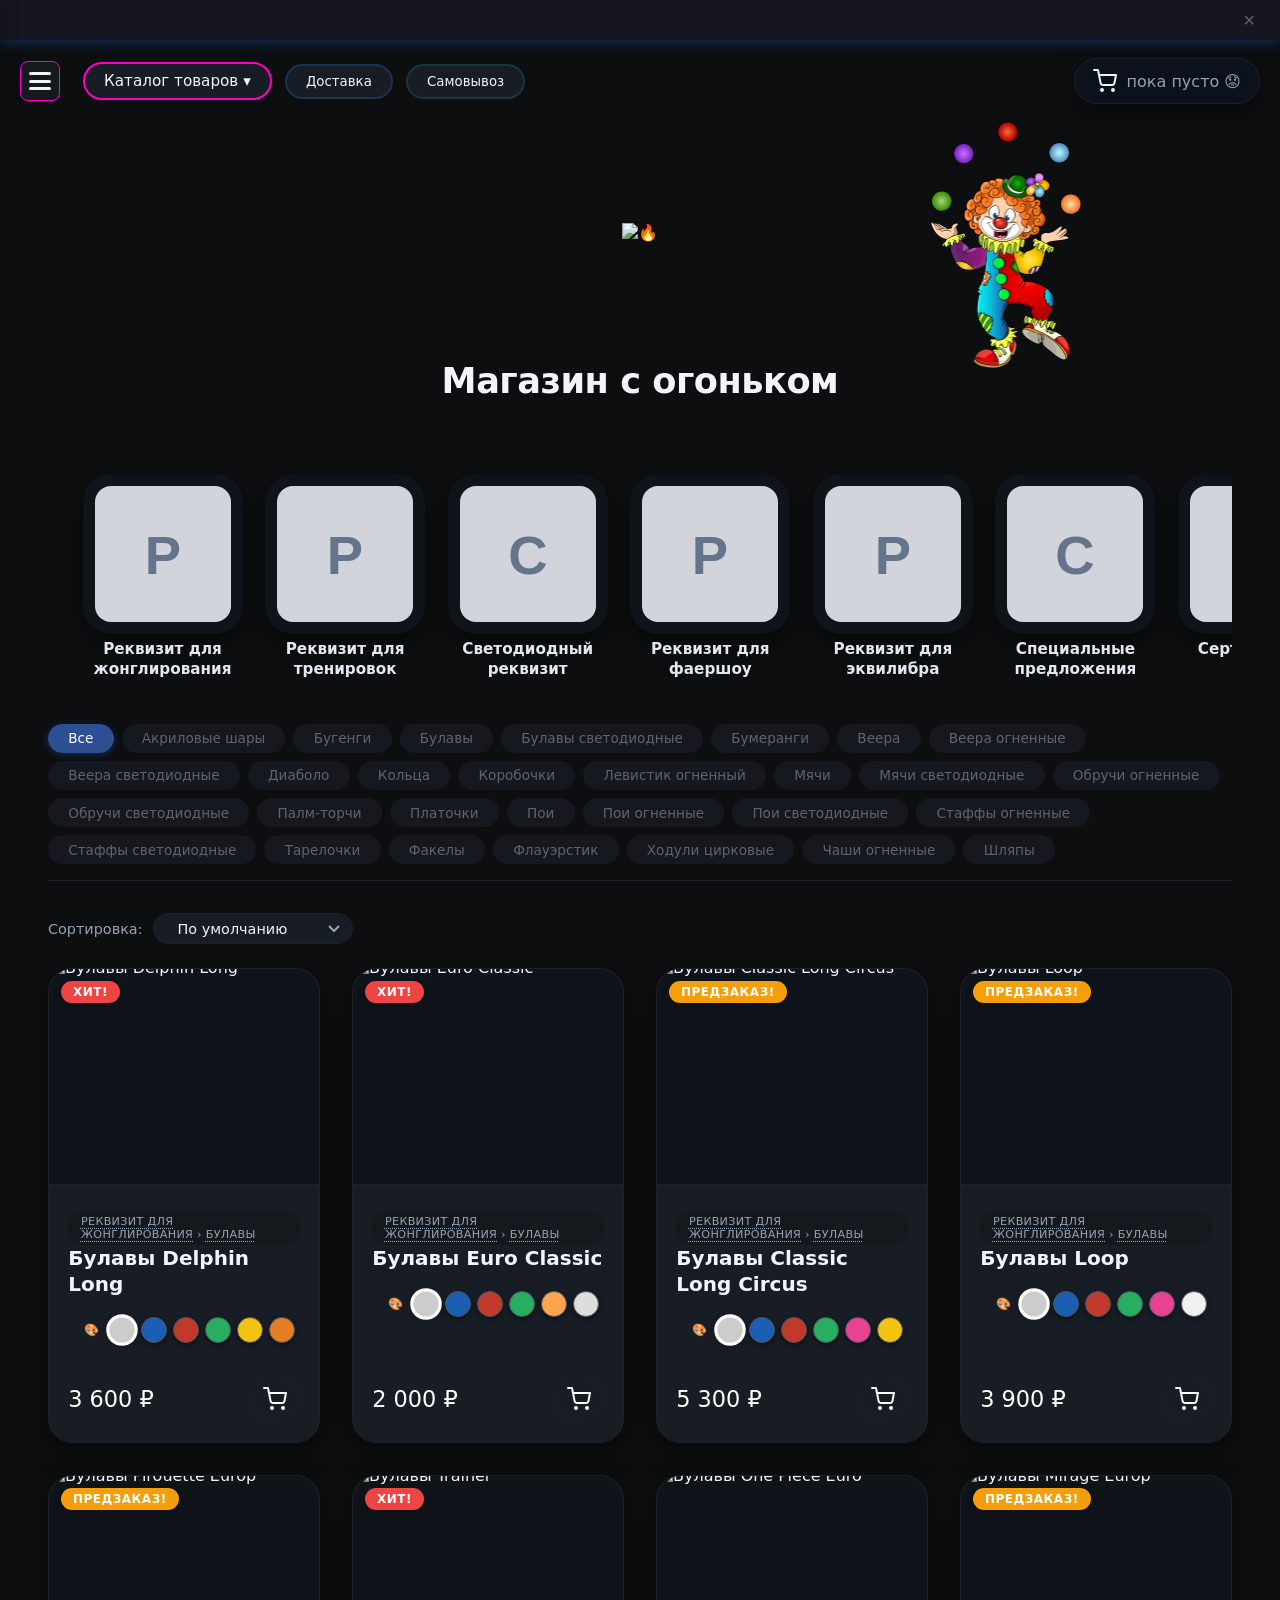
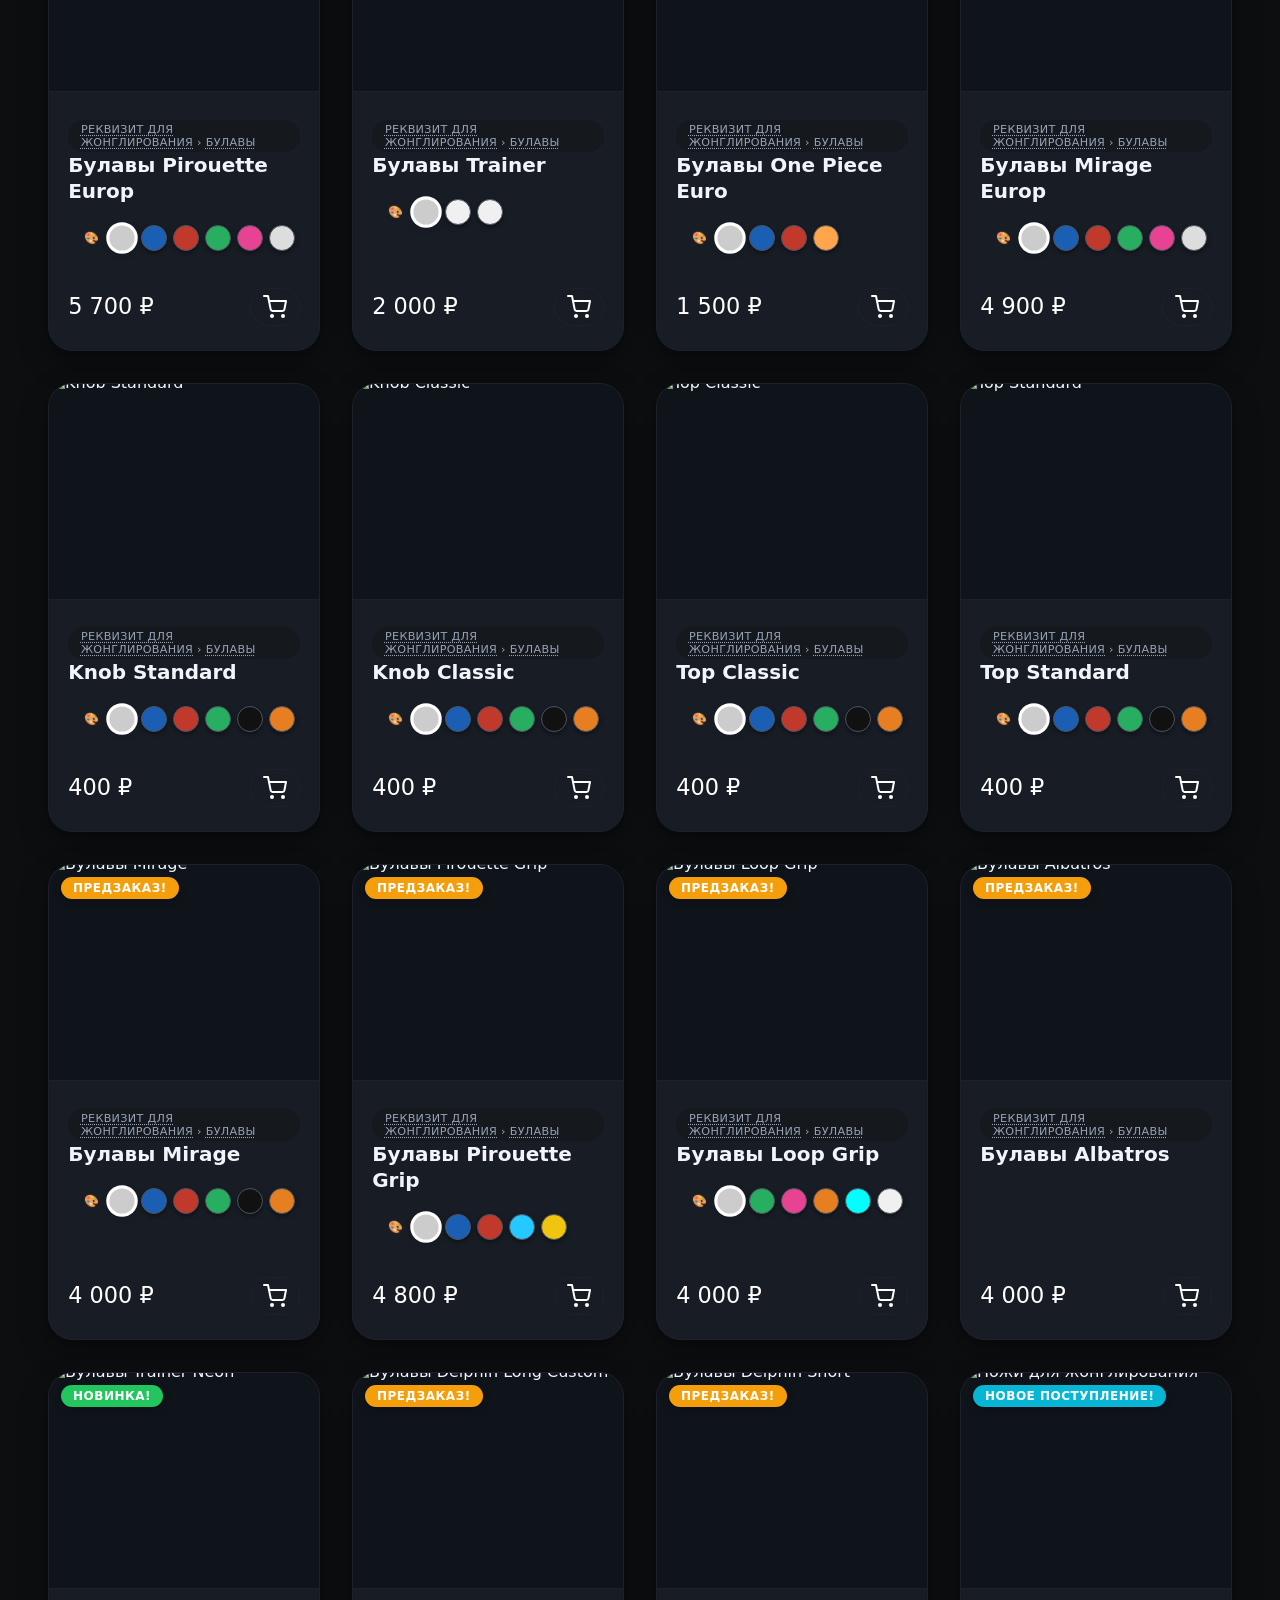
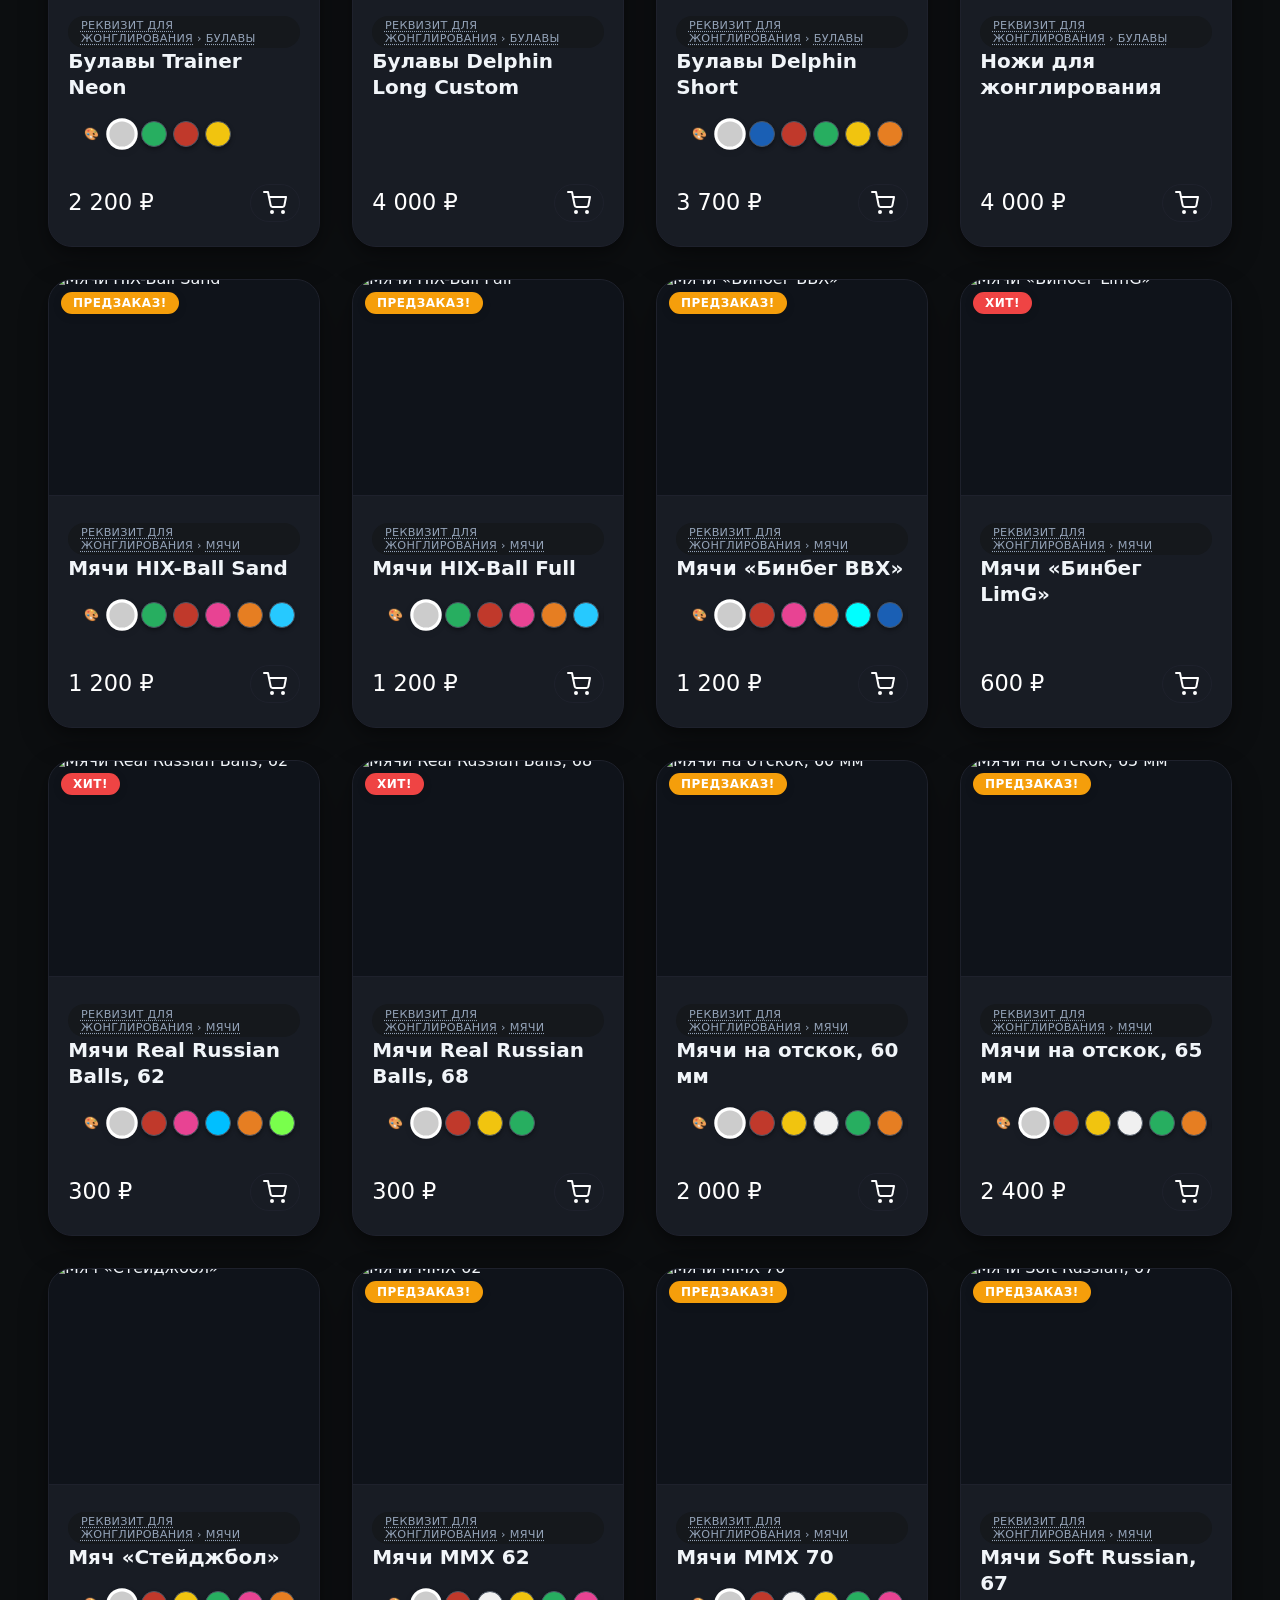
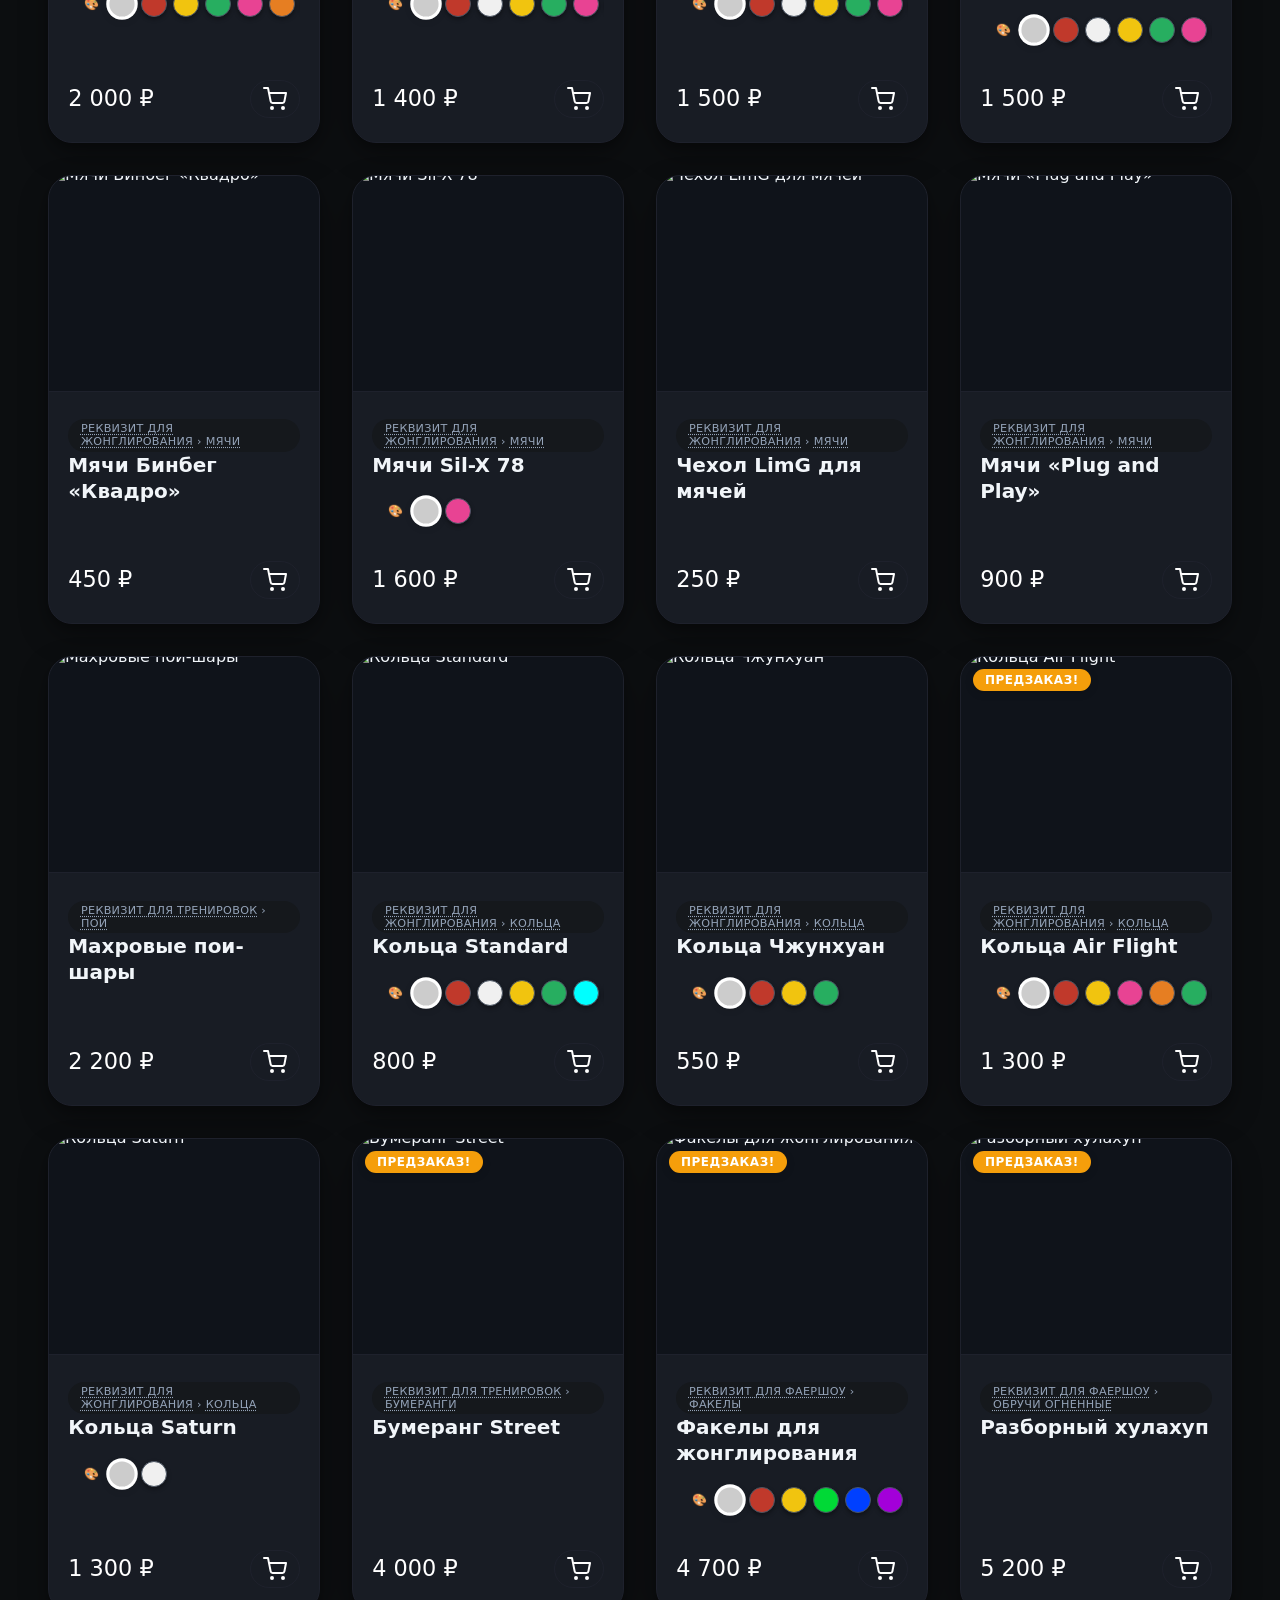
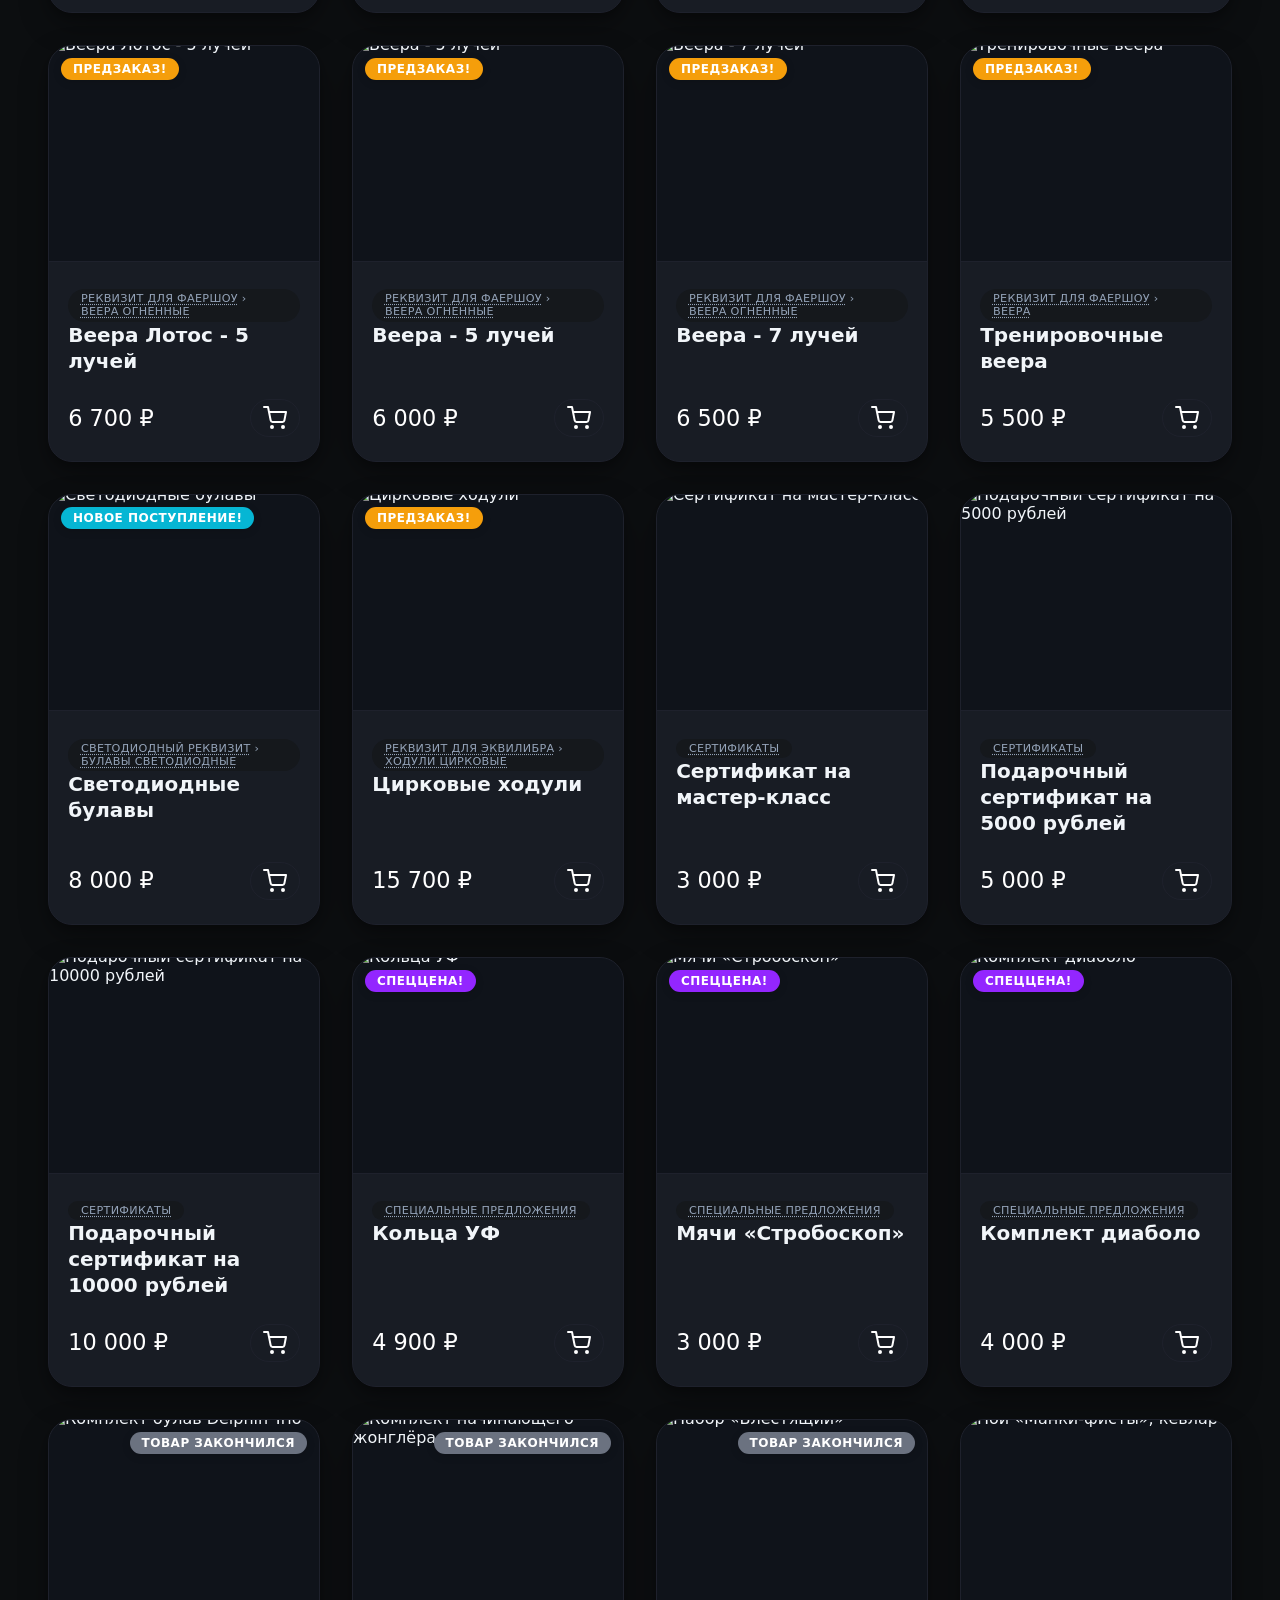
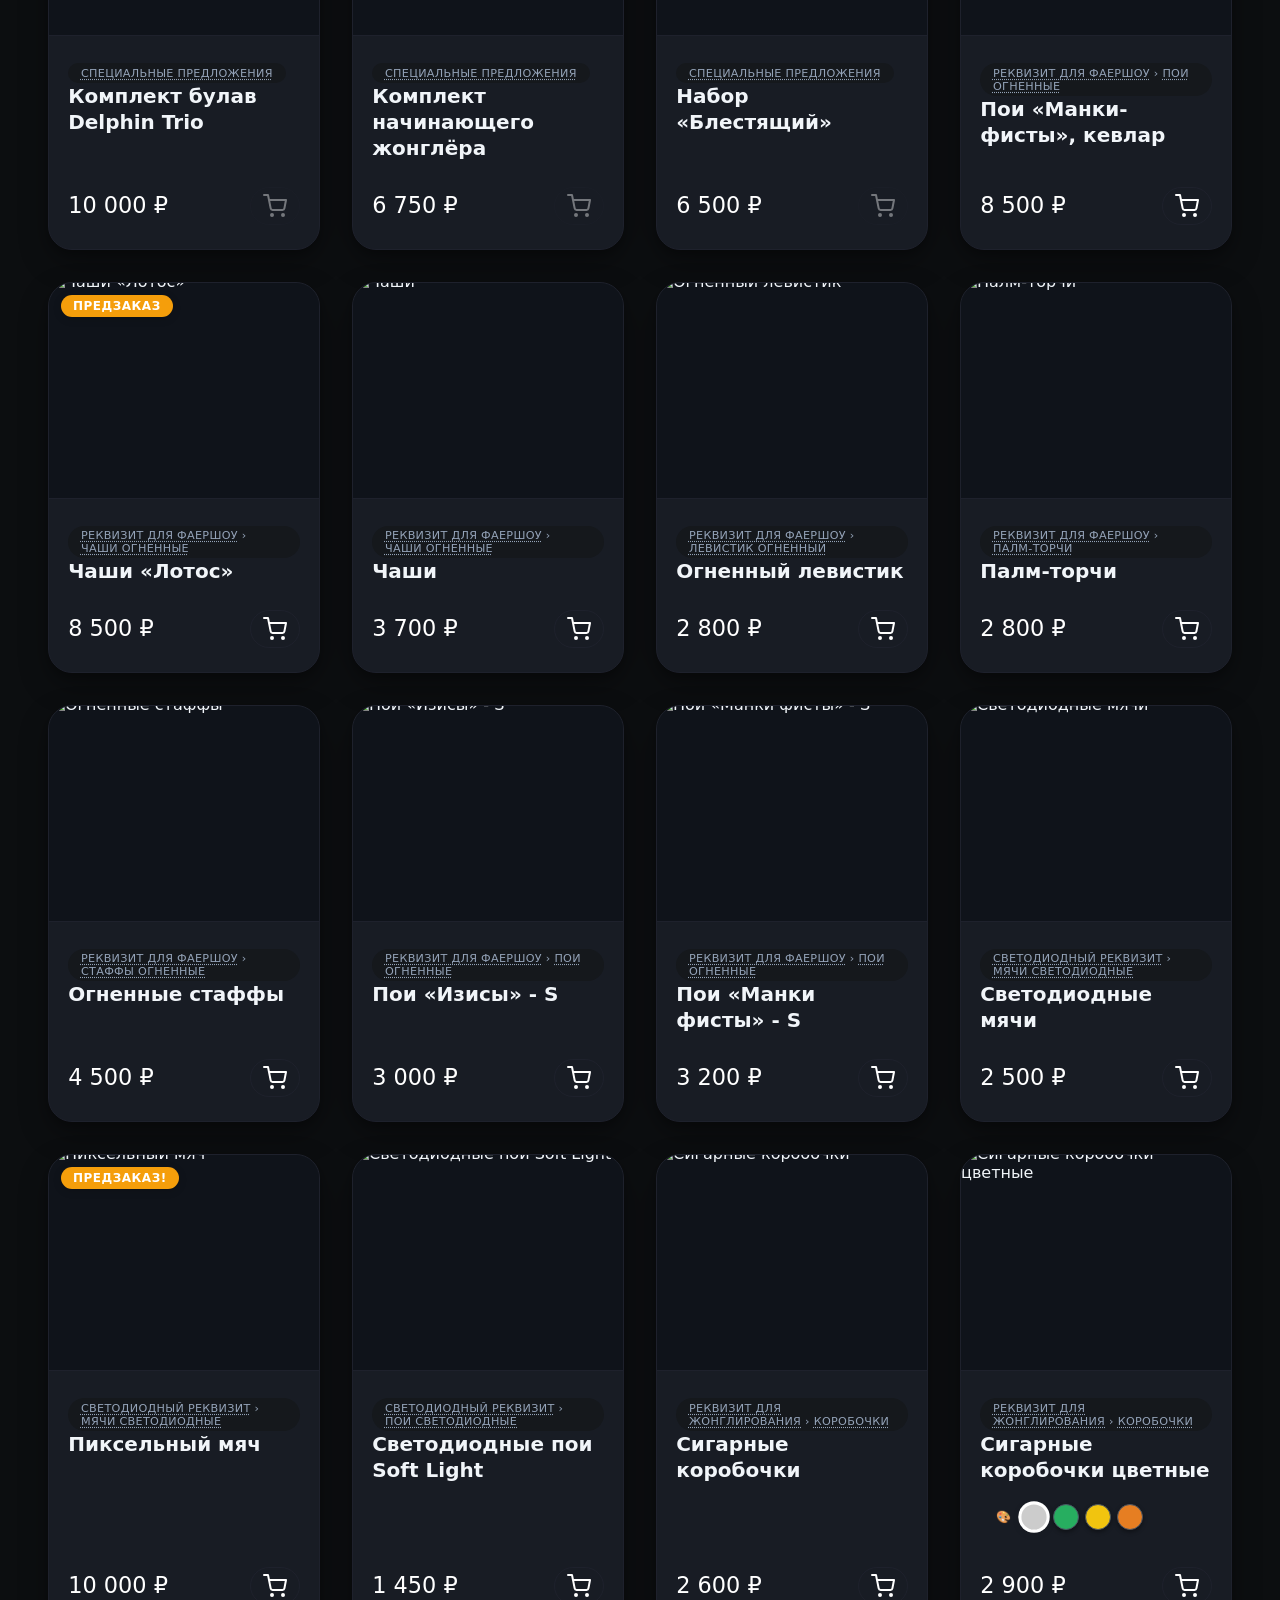
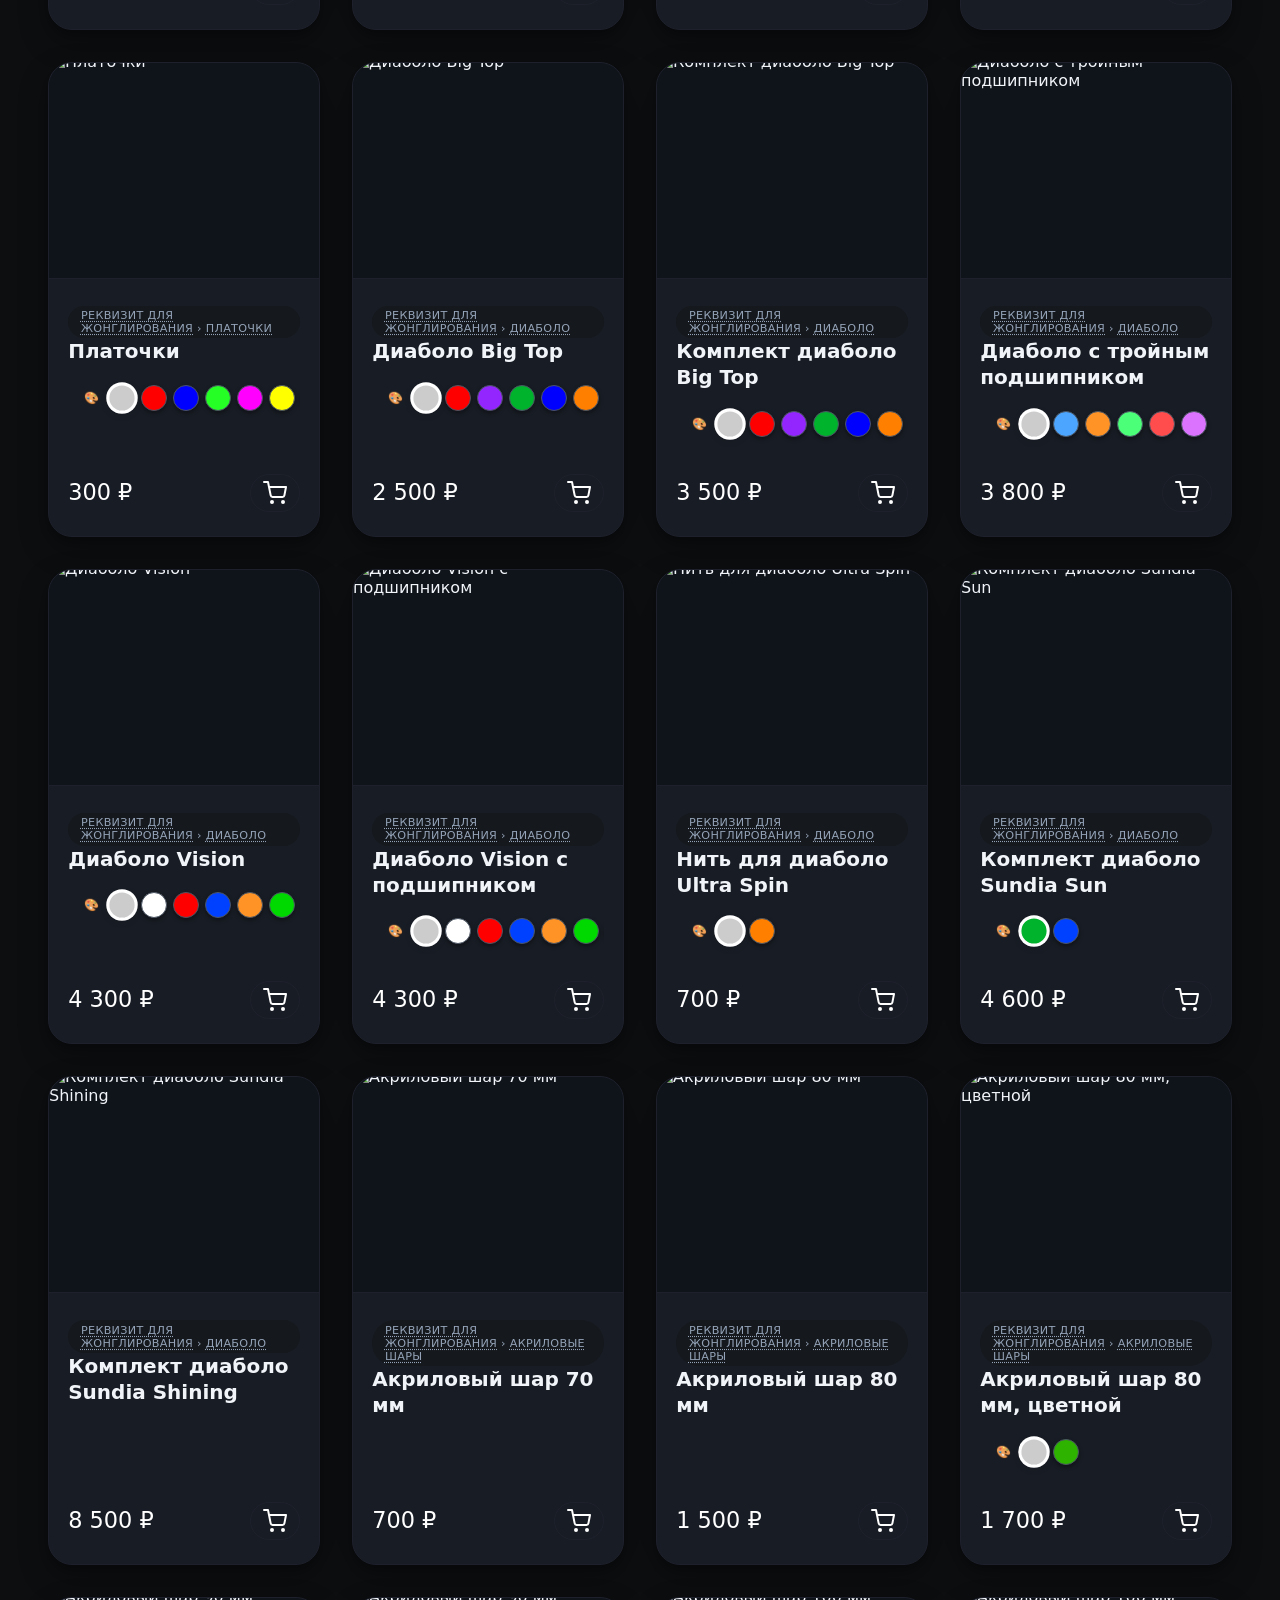
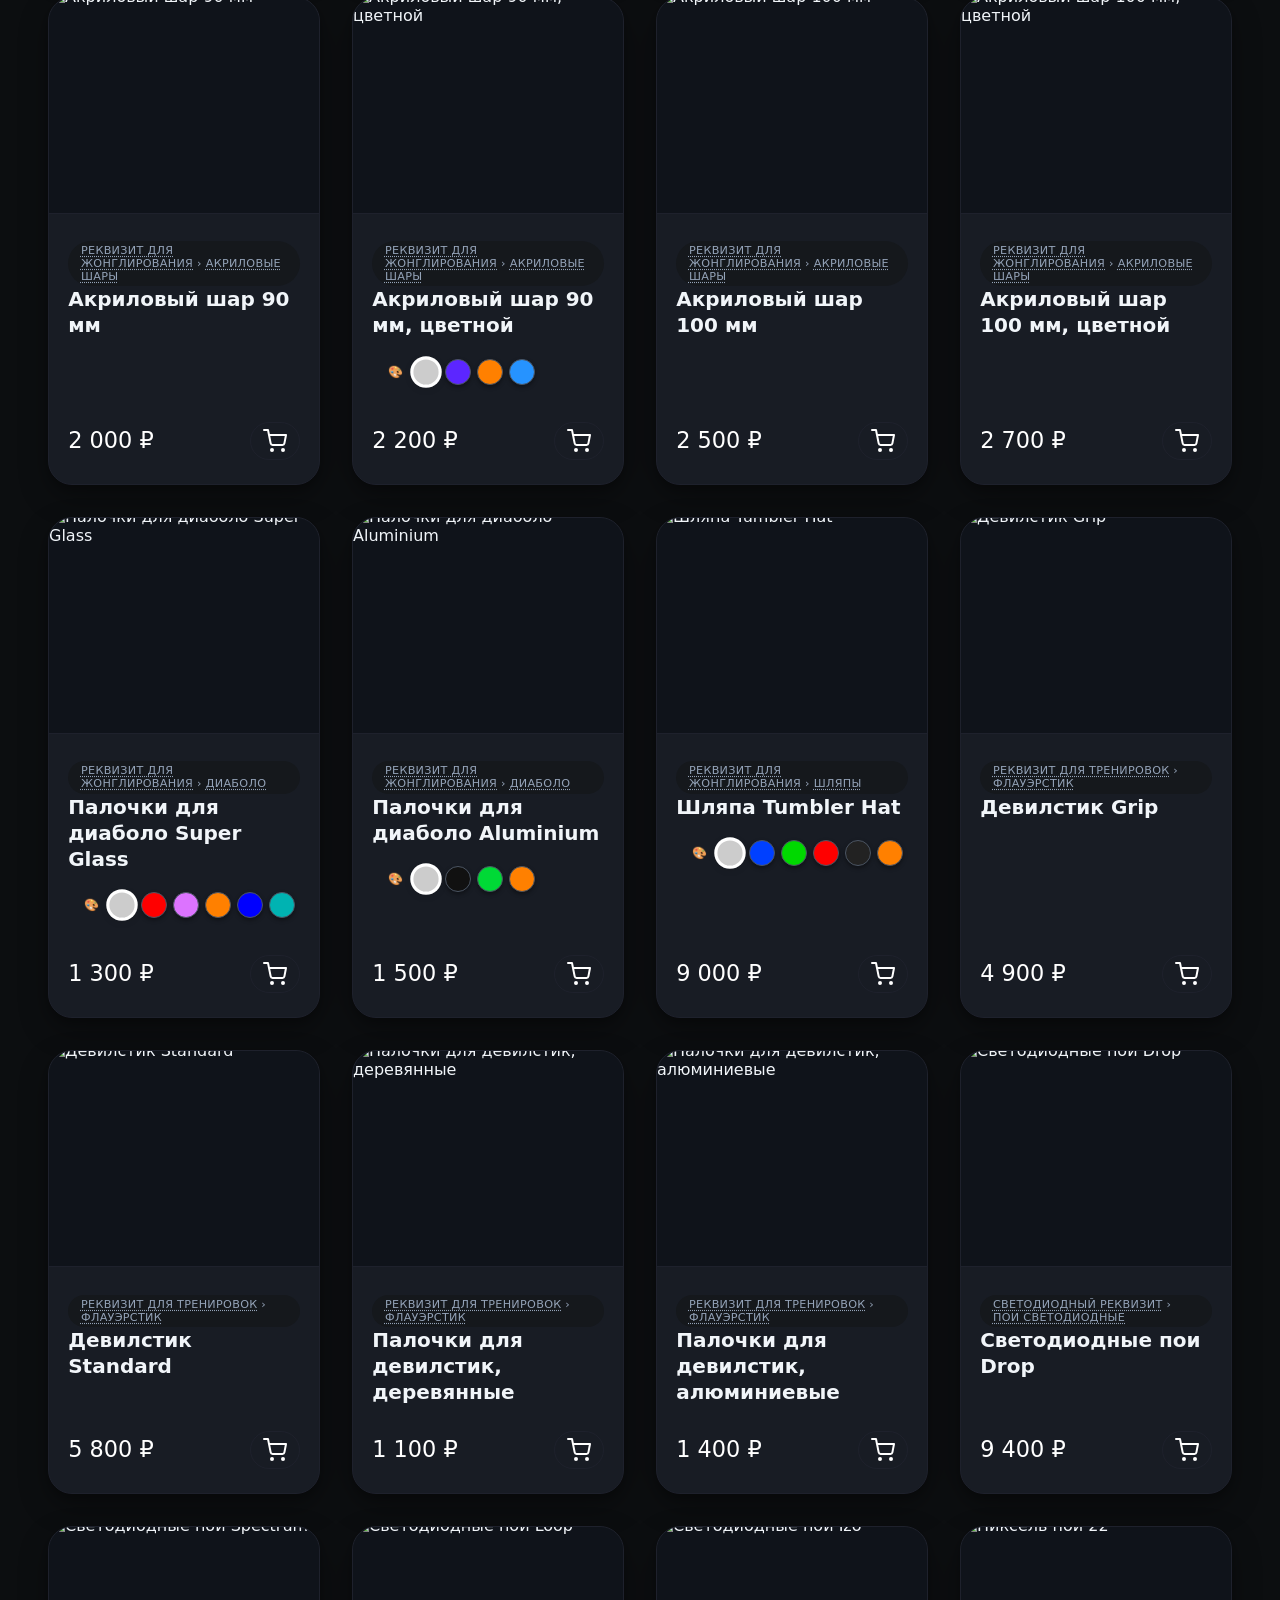
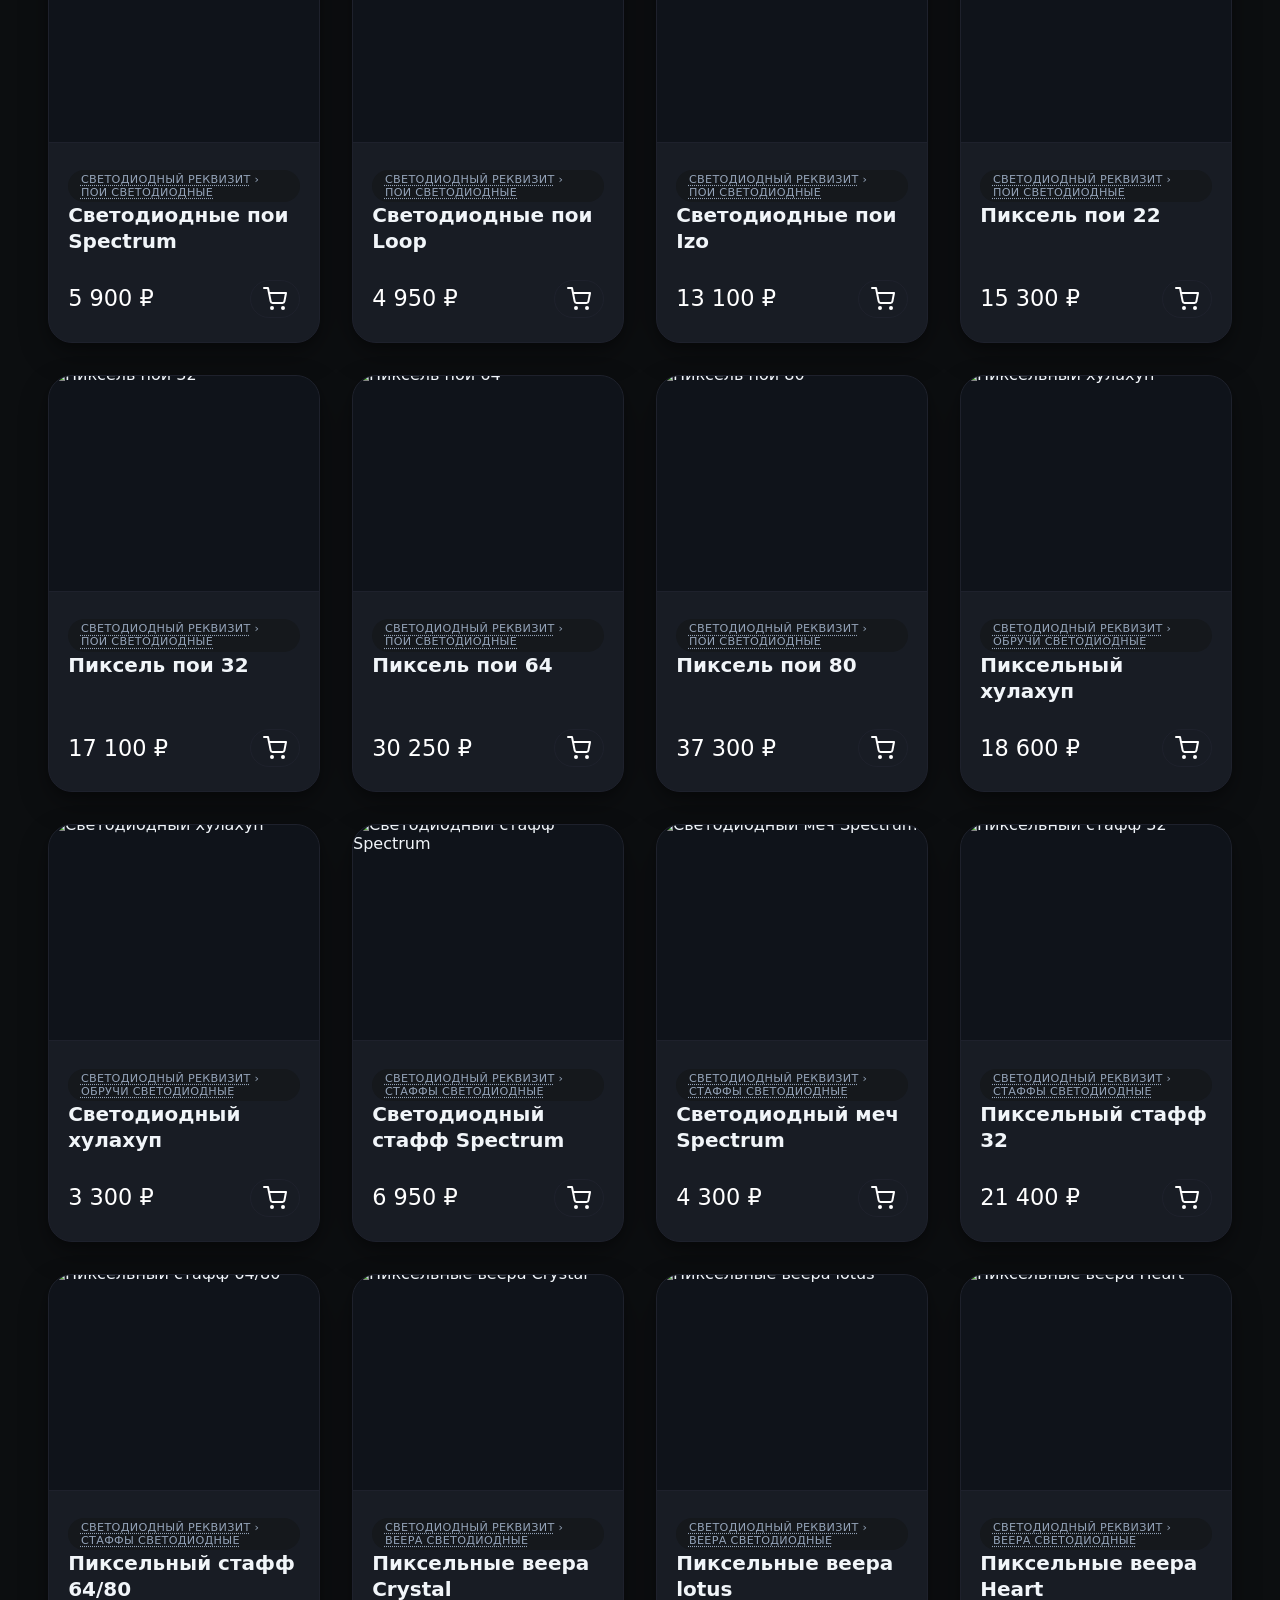
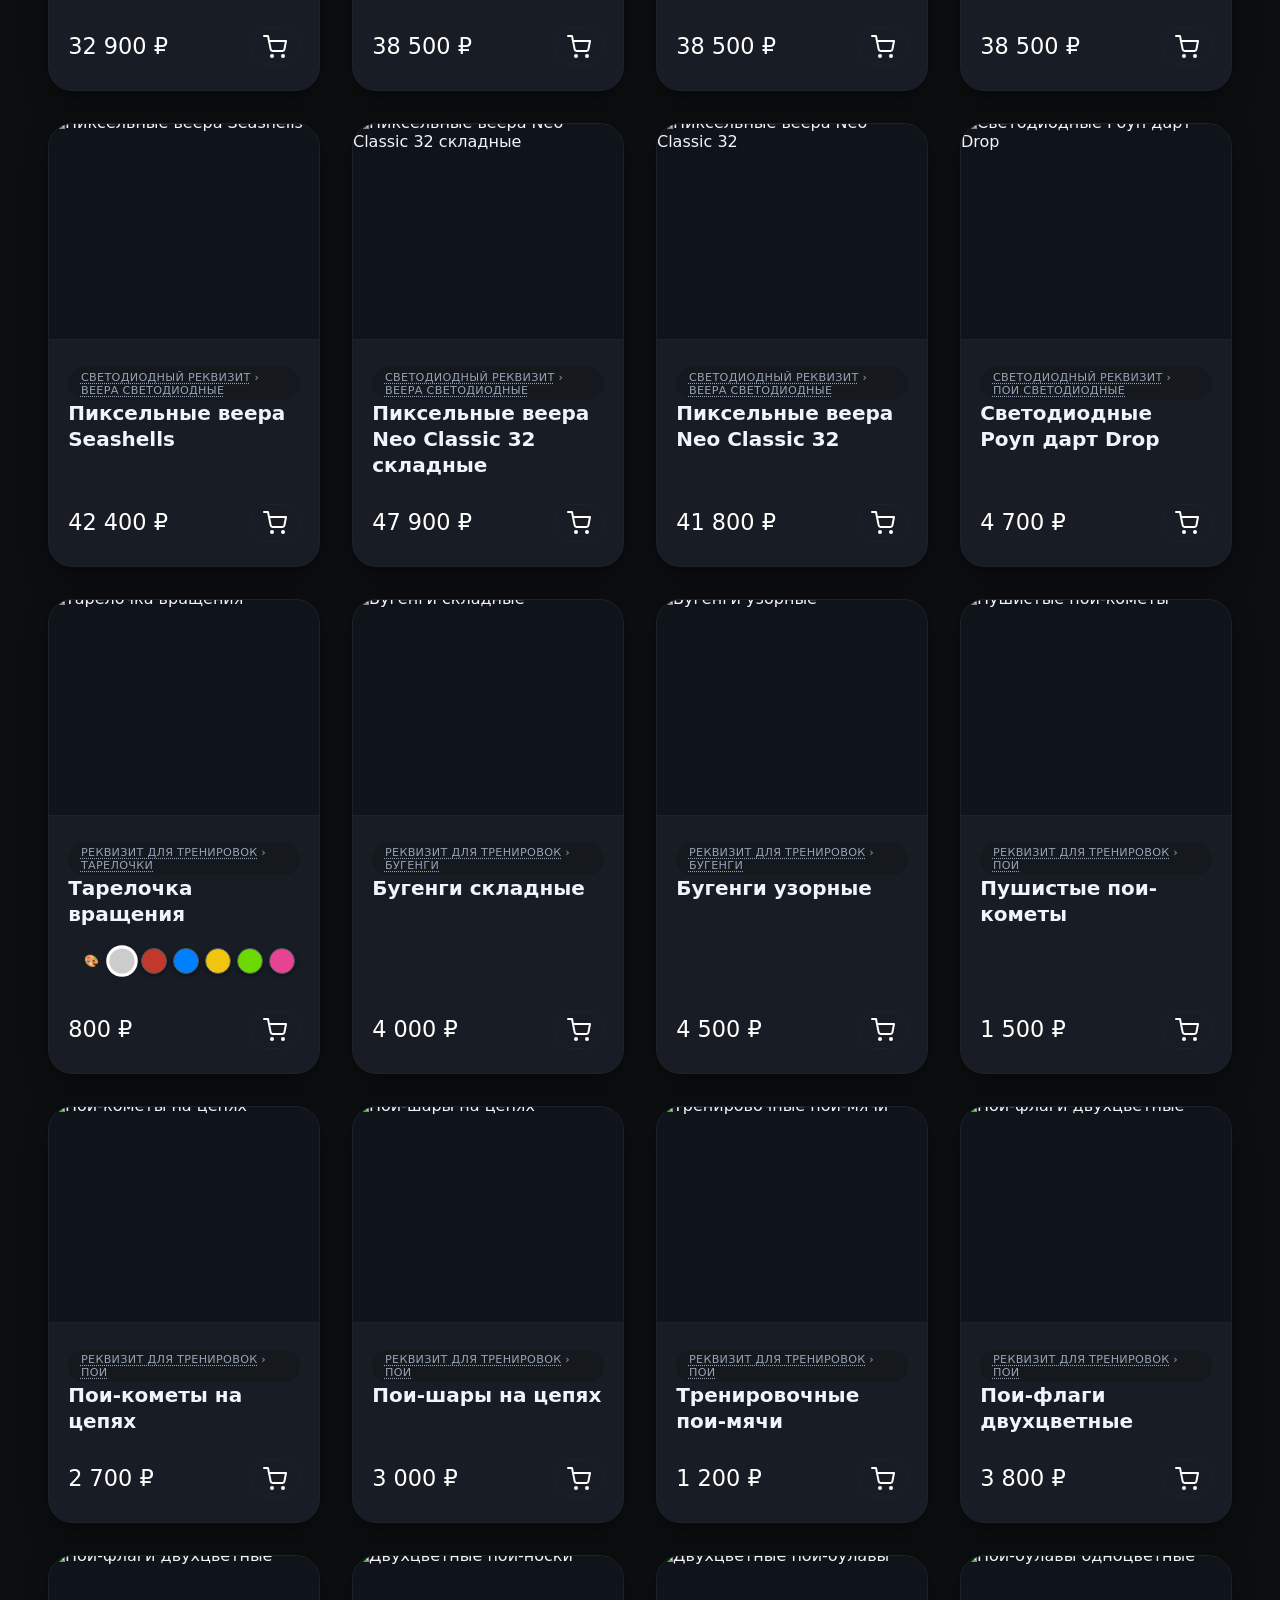
==== commit cc04ba69: "Add files via upload" ====
--- a/images/store/index.html
+++ b/images/store/index.html
@@ -290,7 +290,7 @@
                             <label>Город <span style="color:red;">*</span></label>
                             <input type="text" id="cdekCity" placeholder="Город">
                             <div id="citySuggestions" style="display:none; border:1px solid #ccc; max-height:200px; overflow-y:auto; background:var(--bg-card); border-radius:8px; margin-top:4px; position:absolute; width:100%; z-index:10;"></div>
-							</div>
+                        </div>
                         <div id="cdekPickupBlock" style="display:none; margin-top:1rem;">
                             <div class="form-group" style="position:relative;">
                                 <label>Пункт выдачи <span style="color:red;">*</span></label>
@@ -336,10 +336,10 @@
             <div class="header-wrapper" id="headerWrapper">
                 <div class="header-logos">
                     <div class="header-logo-left">
-                        <img src="https://an-core.github.io/frm_mage/images/store/icons/circus2.png" alt="" class="header-png">
+                        <img src="" alt="" class="header-png">
                     </div>
                     <div class="logo-container">
-                        <img id="logoImage" src="" alt="🔥 " style="display:none; height:auto;">
+                        <img id="logoImage" src="" alt="🔥" style="display:none; height:auto;">
                     </div>
                     <div class="header-logo-right">
                         <img src="https://an-core.github.io/frm_mage/images/store/icons/circus3.png" alt="" class="header-png">
@@ -393,12 +393,12 @@
                             <img class="modal-image" id="modalImage" src="" alt="Фото товара">
                         </div>
                         <div class="modal-gallery-wrapper">
-    <div class="modal-gallery" id="modalGallery"></div>
-    <div class="gallery-nav">
-        <button class="gallery-arrow gallery-arrow-left" aria-label="Назад">‹</button>
-        <button class="gallery-arrow gallery-arrow-right" aria-label="Вперед">›</button>
-    </div>
-</div>
+                            <div class="modal-gallery" id="modalGallery"></div>
+                            <div class="gallery-nav">
+                                <button class="gallery-arrow gallery-arrow-left" aria-label="Назад">‹</button>
+                                <button class="gallery-arrow gallery-arrow-right" aria-label="Вперед">›</button>
+                            </div>
+                        </div>
                         <div class="modal-colors-wrapper">
                             <div class="modal-colors" id="modalColors" style="display:none;"></div>
                         </div>
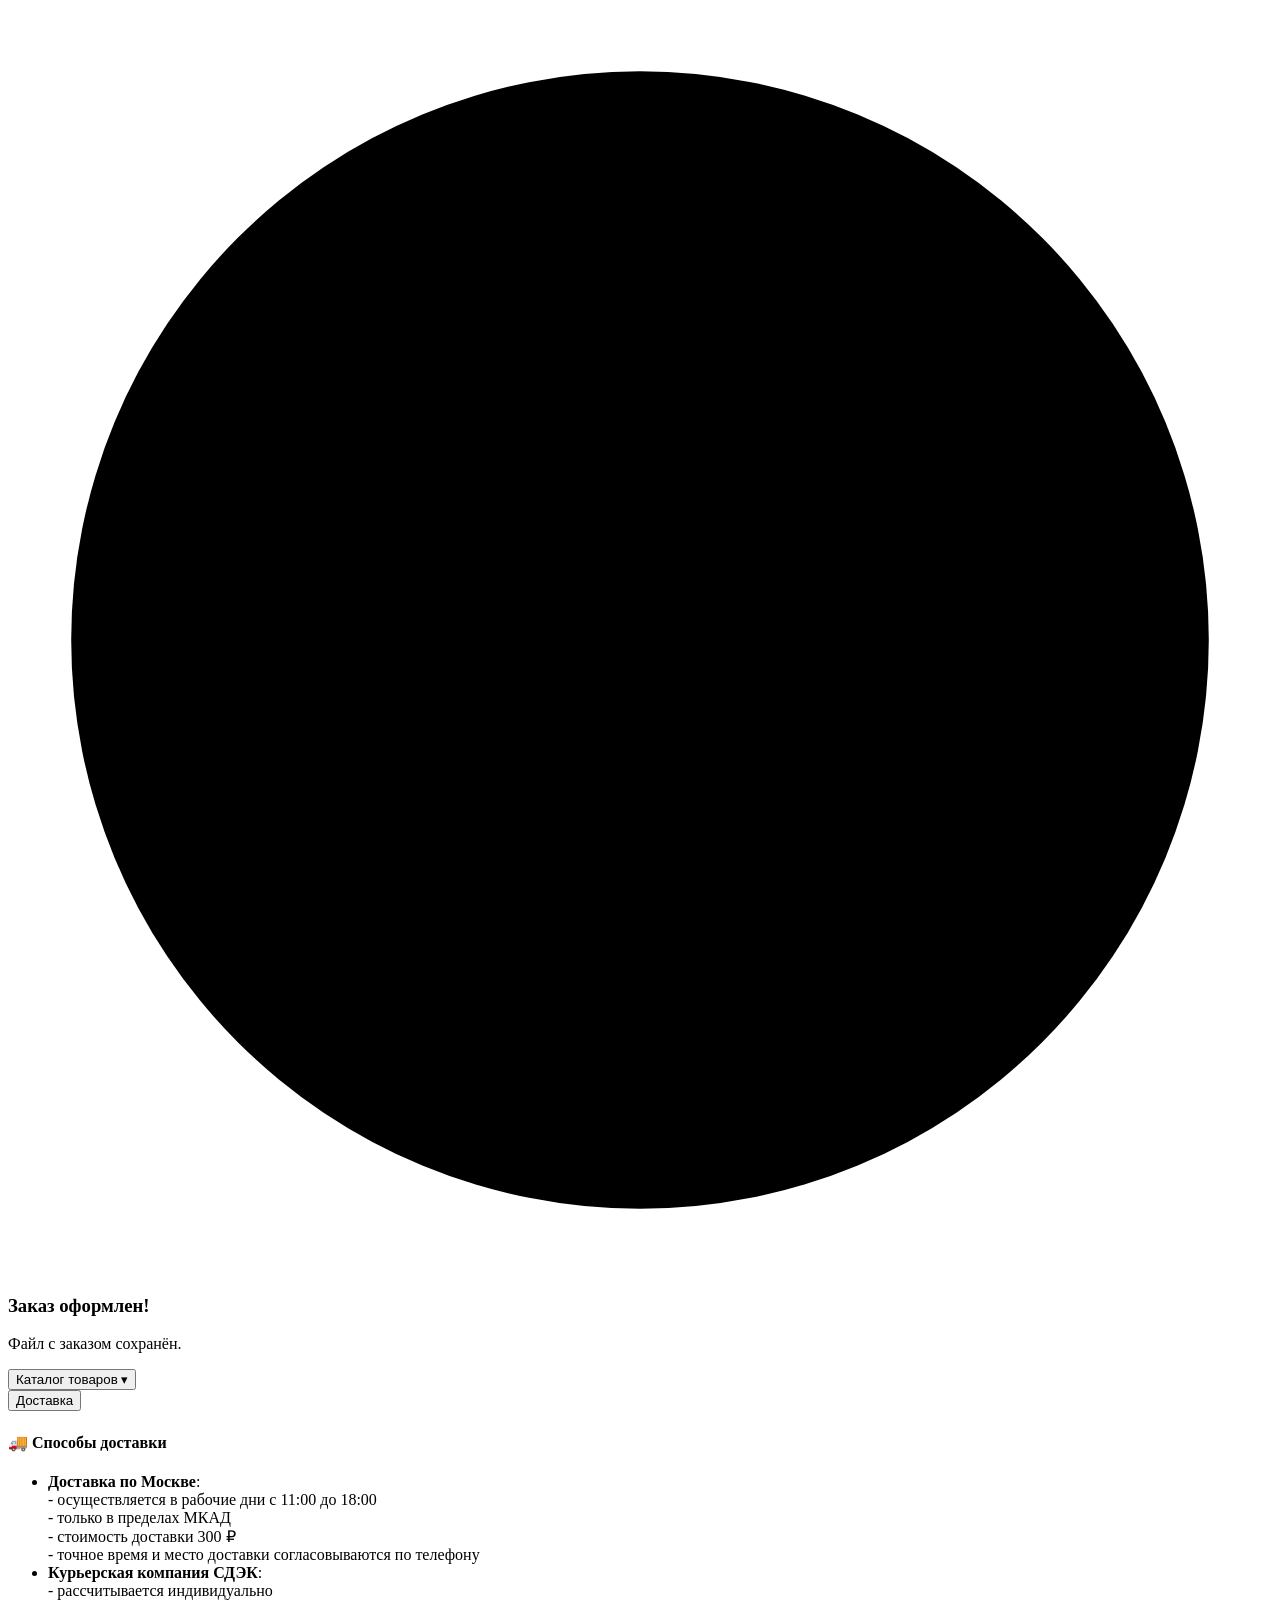
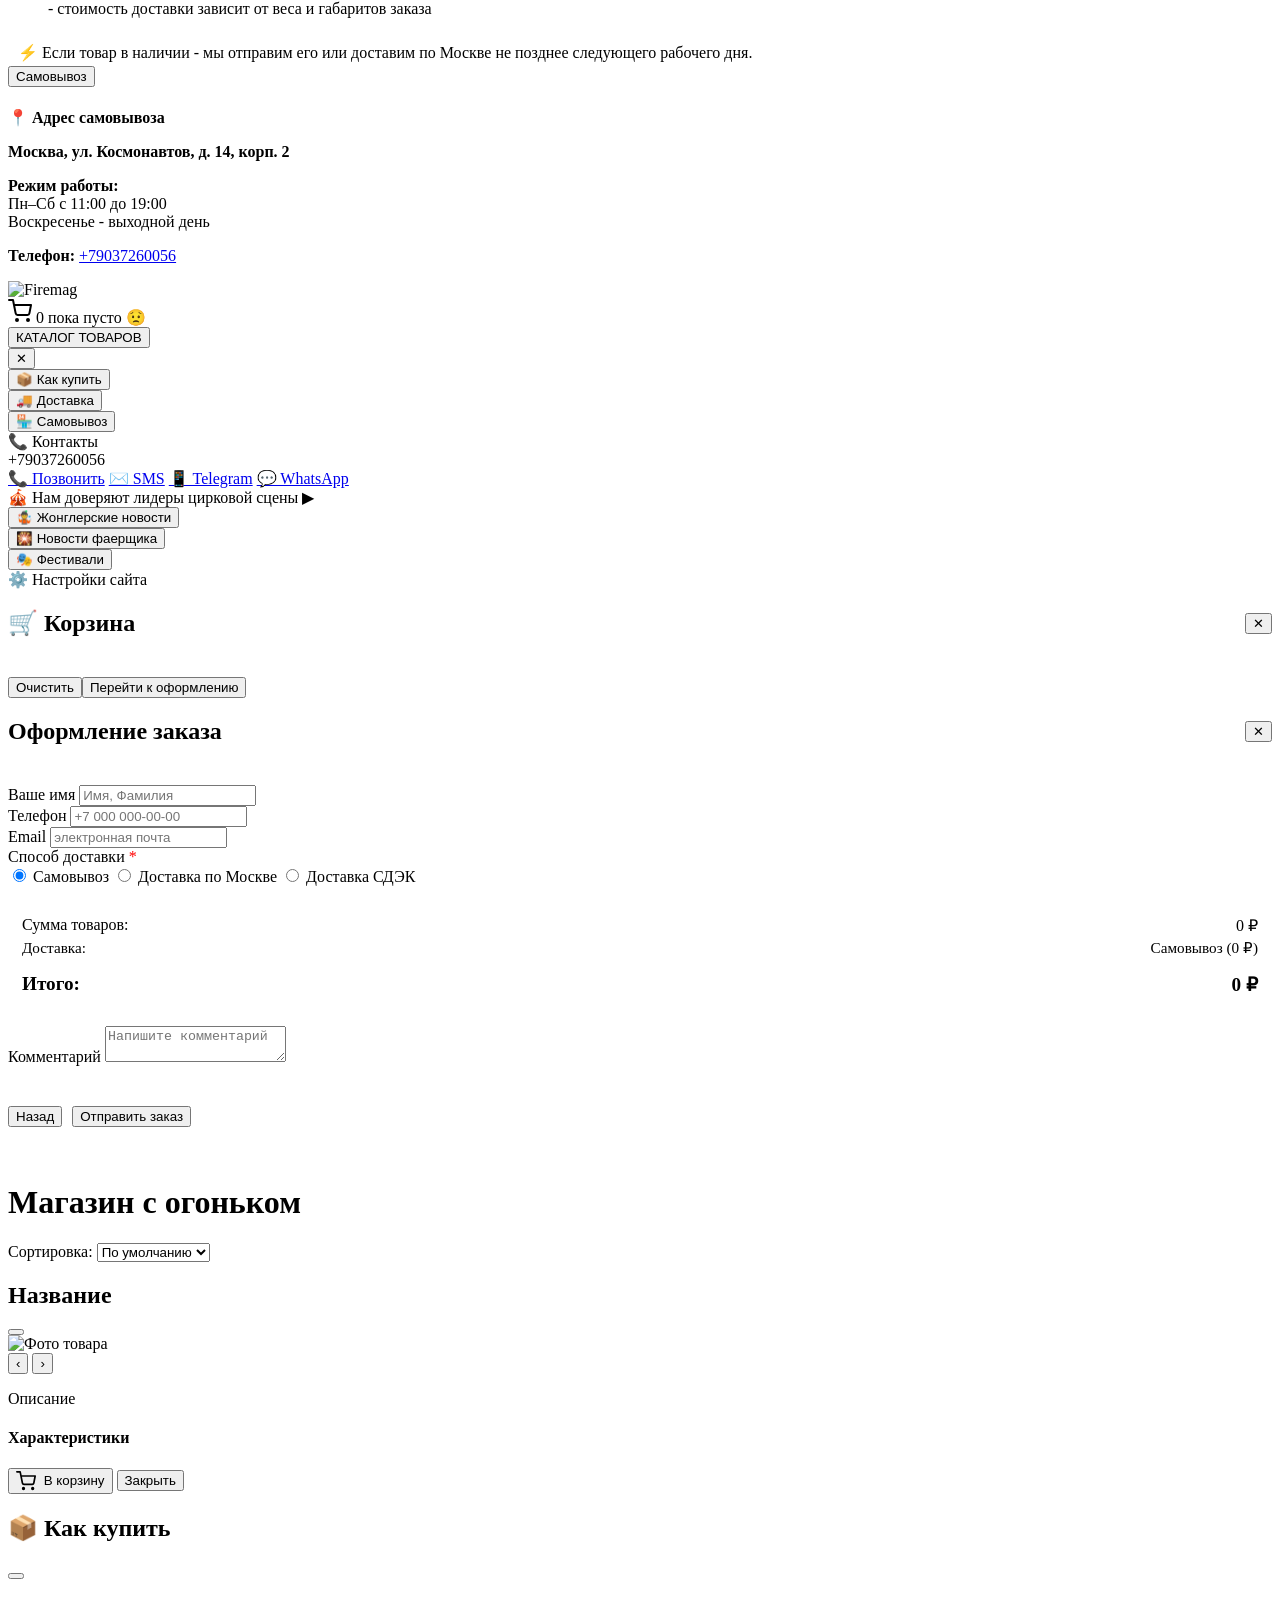
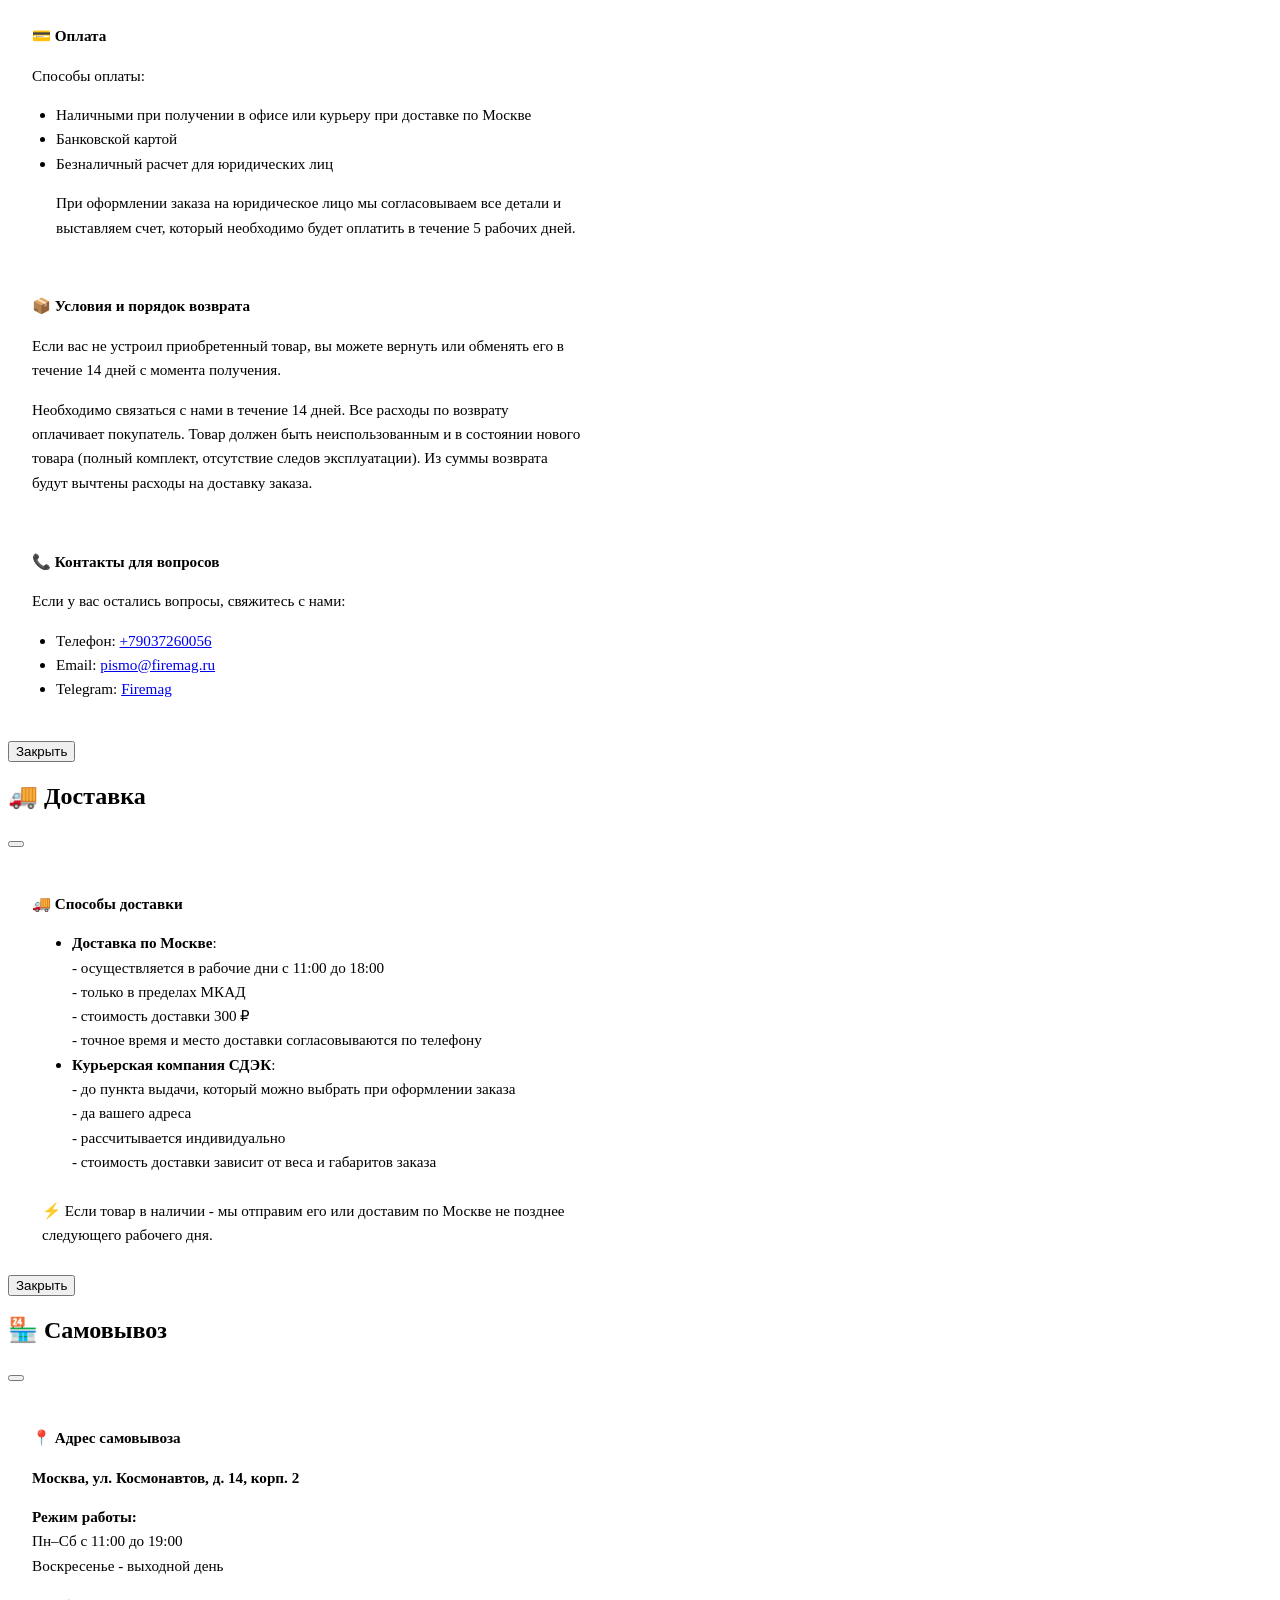
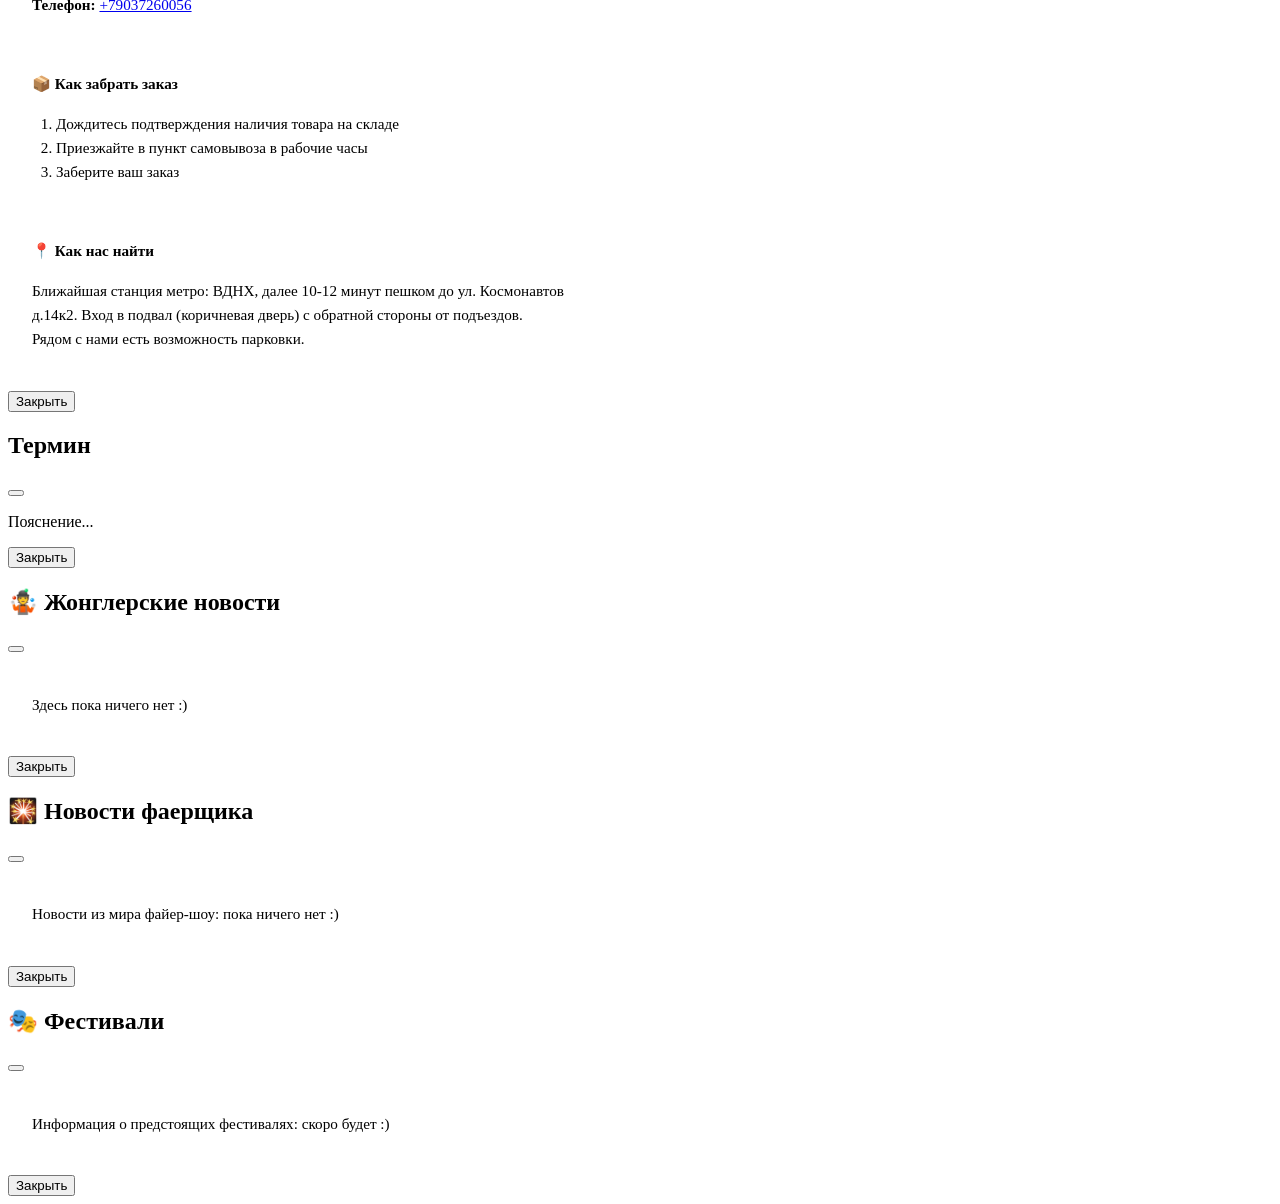
==== commit 3ea386b2: "Add files via upload" ====
--- a/images/store/index.html
+++ b/images/store/index.html
@@ -7,8 +7,8 @@
         <meta name="viewport" content="width=device-width, initial-scale=1.0">
         <title>Firemag</title>
         <link rel="icon" href="data:image/svg+xml,<svg xmlns='http://www.w3.org/2000/svg' viewBox='0 0 100 100'><text y='.9em' font-size='90'>🔥</text></svg>" sizes="any">
-        <link rel="stylesheet" type="text/css" href="https://an-core.github.io/frm_mage/images/store/styles.css?v=5">
-        <script type="text/javascript" charset="UTF-8" src="https://an-core.github.io/frm_mage/images/store/functions.js?v=5" defer></script>
+        <link rel="stylesheet" type="text/css" href="https://an-core.github.io/frmfr_image/images/store/styles.css?v=5">
+        <script type="text/javascript" charset="UTF-8" src="https://an-core.github.io/frmfr_image/images/store/functions.js?v=5" defer></script>
     </head>
 
     <body>
@@ -342,7 +342,7 @@
                         <img id="logoImage" src="" alt="🔥" style="display:none; height:auto;">
                     </div>
                     <div class="header-logo-right">
-                        <img src="https://an-core.github.io/frm_mage/images/store/icons/circus3.png" alt="" class="header-png">
+                        <img src="https://an-core.github.io/frmfr_image/images/store/icons/circus3.png" alt="" class="header-png">
                     </div>
                 </div>
                 <div class="header-row">
